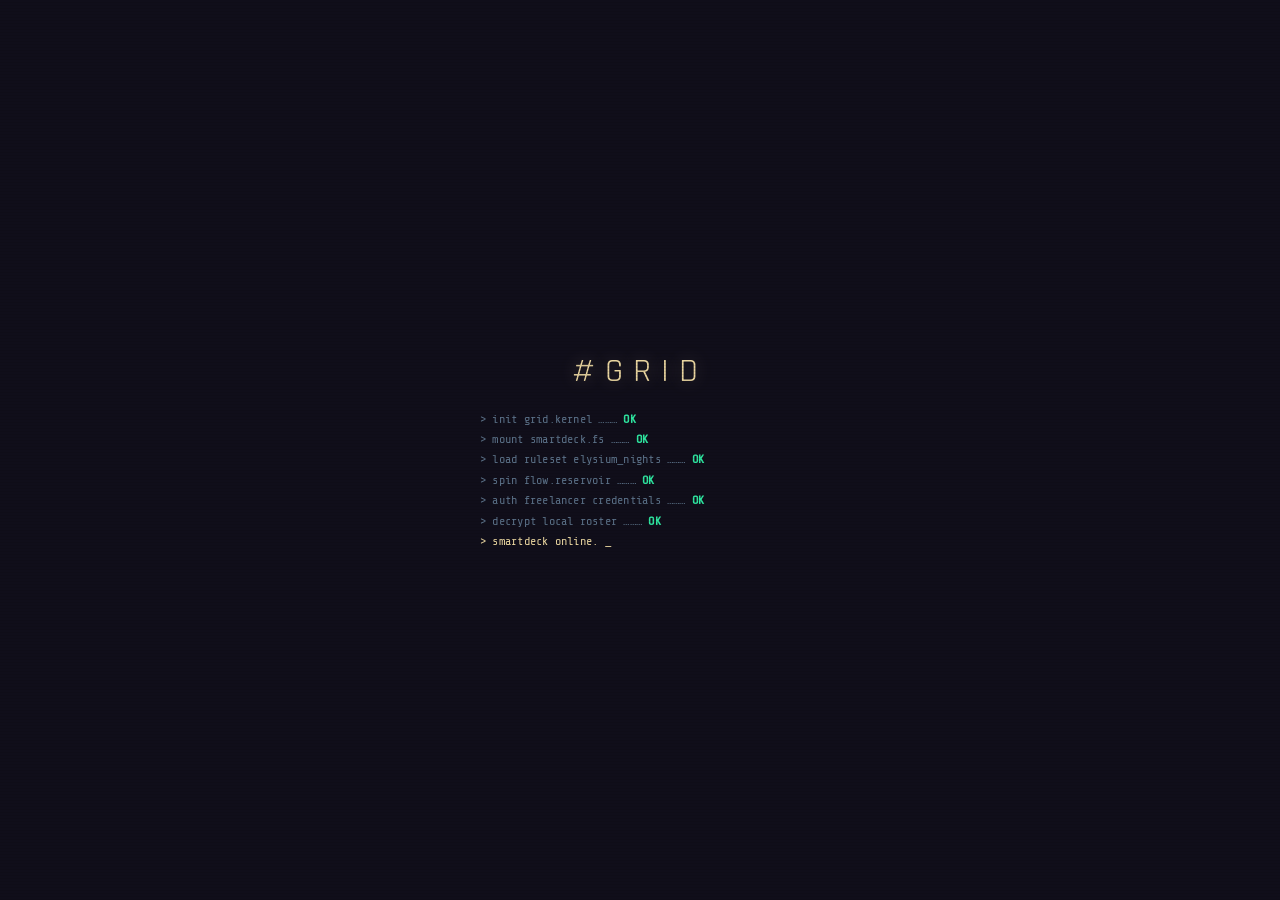
==== app/index.html @ 31cacfb6 "'98: the Freelancer's nameplate and Properties window The HUD window is headed by a nameplate on the" ====
<!DOCTYPE html>
<html lang="en">
<head>
<meta charset="UTF-8">
<meta name="viewport" content="width=device-width, initial-scale=1.0">
<title>#GRID // Elysium Nights Smartdeck OS</title>
<!-- Installable: with these, a phone offers "Add to Home screen", and launched from that icon
     the app runs without the browser's address bar. Harmless from file:// and in a plain tab. -->
<link rel="manifest" href="manifest.webmanifest?v=20261123.6">
<meta name="theme-color" content="#100e1a">
<link rel="apple-touch-icon" href="img/icon-192.png?v=20261123.6">
<link rel="icon" type="image/svg+xml" href="img/GRID%20Icon.svg?v=20261123.6">
<link rel="preconnect" href="https://fonts.googleapis.com">
<link href="https://fonts.googleapis.com/css2?family=Rajdhani:wght@300;400;500;600;700&family=Share+Tech+Mono&family=Barlow+Condensed:wght@300;400;500;600;700&family=Manrope:wght@400;500;600;700&family=JetBrains+Mono:wght@400;500&display=swap" rel="stylesheet">
<link rel="stylesheet" href="css/theme.css?v=20261123.6">
<!-- Classic's status rail, its Record drawer and its search: every rule is under html.st-rail -->
<link rel="stylesheet" href="css/rail.css?v=20261123.6">
<!-- #GRIDOS '98's desktop: every rule is under html.skin-98 -->
<link rel="stylesheet" href="css/w98.css?v=20261123.6">
<!-- '98's Magpie sites (Magpie, NameDrop, Burn Rate, the storefronts, the Codex): every rule is under html.skin-98 -->
<link rel="stylesheet" href="css/w98_sites.css?v=20261123.6">
<link rel="stylesheet" href="css/print.css?v=20261123.6">
</head>
<body>

<!-- boot sequence -->
<div id="boot">
  <div class="blogo">#GRID</div>
  <div class="blines" id="boot-lines"></div>
</div>

<div class="os" id="os" style="display:none">
  <!-- top bar -->
  <header class="os-topbar">
    <div class="os-logo"><span class="os-badge"><svg viewBox="0 0 512 512" fill="currentColor" aria-hidden="true"><path fill-rule="evenodd" d="M 117.5 117.5 H 360.5 L 394.5 151.5 V 394.5 H 150.5 L 117.5 361.5 Z M 128.5 128.5 V 355.5 L 156.5 383.5 H 383.5 V 156.5 L 355.5 128.5 Z"/><polygon points="220.5,178.5 243.5,178.5 219,333.5 195.5,333.5"/><polygon points="292.5,178.5 315.5,178.5 291,333.5 267.5,333.5"/><rect x="178.5" y="216.5" width="155" height="24"/><rect x="178.5" y="271.5" width="155" height="24"/></svg></span>#GRID<b>OS</b> <span class="v">v1.0</span></div>
    <div class="os-status">
      <!-- the cloud link (js/cloud.js paints it): LOCAL, LINK STABLE, LINK SYNC… or LINK DOWN -->
      <span id="link-state"><span class="led led-off"></span>LOCAL</span>
      <span id="save-state">SYNC OK</span>
    </div>
    <div class="os-spacer"></div>
    <div class="os-status" id="active-name">NO FREELANCER LOADED</div>
  </header>

  <!-- tab rail -->
  <nav class="os-tabs" id="os-tabs"></nav>

  <!-- main mount -->
  <main class="os-main" id="view"></main>

  <!-- The hit counter every 90s page carried, shown only by the '98 skin. The number is REAL:
       times this app has been opened on this device, counted in app.js. A made-up "009341" would
       have been the easier joke and a worse one, since everything else on this sheet is true. -->
  <div class="win-counter" id="win-counter" aria-hidden="true">
    <span class="wc-digits" id="wc-digits"></span>
    <span class="wc-label">visitors since 1998</span>
  </div>
</div>

<div class="toast" id="toast"></div>

<!-- ===== campaigns: first on the page, because it stashes a ?join= invite before anything else runs ===== -->
<script src="js/campaigns.js?v=20261123.6"></script>

<!-- ===== data layer ===== -->
<script src="data/rules.js?v=20261123.6"></script>
<!-- the launch holds (lineup, Availability, Toolkit gear): read by the pickers, lists and Codex only, never by the data files -->
<script src="data/launch.js?v=20261123.6"></script>
<script src="data/species.js?v=20261123.6"></script>
<script src="data/backgrounds.js?v=20261123.6"></script>
<script src="data/class_codebreaker_fury.js?v=20261123.6"></script>
<script src="data/class_hustler_operator.js?v=20261123.6"></script>
<script src="data/class_scoundrel_shaper.js?v=20261123.6"></script>
<script src="data/class_stitcher_resources.js?v=20261123.6"></script>
<script src="data/class_identity.js?v=20261123.6"></script>
<script src="data/class_picker.js?v=20261123.6"></script>
<script src="data/talents.js?v=20261123.6"></script>
<script src="data/ability_tags.js?v=20261123.6"></script>
<script src="data/combat.js?v=20261123.6"></script>
<!-- the author's damage type icons, verbatim SVG keyed by EN.combat.damageTypes; read by EN.ui.damageIcon -->
<script src="data/damage_icons.js?v=20261123.6"></script>
<script src="data/resolution.js?v=20261123.6"></script>
<script src="data/basics.js?v=20261123.6"></script>
<script src="data/flow.js?v=20261123.6"></script>
<script src="data/conditions.js?v=20261123.6"></script>
<script src="data/hazards.js?v=20261123.6"></script>
<!-- status_changes.js builds its menus by walking hazards.js and the Stitcher's
     Aftermarket Hot-Wires, so it must load after both. -->
<script src="data/status_changes.js?v=20261123.6"></script>
<script src="data/gear_traits.js?v=20261123.6"></script>
<script src="data/gear_melee.js?v=20261123.6"></script>
<script src="data/gear_ranged.js?v=20261123.6"></script>
<script src="data/gear_signature.js?v=20261123.6"></script>
<script src="data/weapon_parts.js?v=20261123.6"></script>
<script src="data/gear_armor.js?v=20261123.6"></script>
<script src="data/armor_mods.js?v=20261123.6"></script>
<script src="data/gear_tools.js?v=20261123.6"></script>
<script src="data/kits.js?v=20261123.6"></script>
<script src="data/crafting.js?v=20261123.6"></script>
<script src="data/cyberware.js?v=20261123.6"></script>
<script src="data/grid.js?v=20261123.6"></script>
<script src="data/vehicles.js?v=20261123.6"></script>
<script src="data/economy.js?v=20261123.6"></script>
<script src="data/recovery.js?v=20261123.6"></script>
<script src="data/social.js?v=20261123.6"></script>
<script src="data/chases.js?v=20261123.6"></script>
<script src="data/movement.js?v=20261123.6"></script>
<script src="data/briefs.js?v=20261123.6"></script>
<script src="data/examples.js?v=20261123.6"></script>
<!-- guided character-creation tour content; delete this line and js/tour.js's to remove the tour -->
<script src="data/tour_creation.js?v=20261123.6"></script>
<script src="data/versatile.js?v=20261123.6"></script>
<script src="data/wallpapers.js?v=20261123.6"></script>
  <!-- GM Toolkit. threats.js is book values only; the resolver is js/gmengine.js -->
  <script src="data/threats.js?v=20261123.6"></script>
  <script src="data/bestiary.js?v=20261123.6"></script>
  <!-- the Admin modules' book data, each under EN.gmBook -->
  <script src="data/gm_encounters.js?v=20261123.6"></script>
  <script src="data/gm_hazards.js?v=20261123.6"></script>
  <script src="data/gm_jobs.js?v=20261123.6"></script>
  <script src="data/gm_payroll.js?v=20261123.6"></script>
  <script src="data/gm_heat.js?v=20261123.6"></script>
  <script src="data/gm_people.js?v=20261123.6"></script>
  <script src="data/gm_scenes.js?v=20261123.6"></script>
  <script src="data/gm_card.js?v=20261123.6"></script>

<!-- ===== content packs: merges the cached pack (EN1101) after every data file, before the engine and the store ===== -->
<script src="js/packs.js?v=20261123.6"></script>

<!-- ===== vendor (no build step; local UMD bundles only) ===== -->
<script src="vendor/pdf-lib.min.js?v=20261123.6"></script>
<script src="vendor/supabase.min.js?v=20261123.6"></script>

<!-- ===== engine + state ===== -->
<script src="js/engine.js?v=20261123.6"></script>
  <script src="js/gmengine.js?v=20261123.6"></script>
<script src="js/store.js?v=20261123.6"></script>
  <script src="js/gmstore.js?v=20261123.6"></script>
<script src="js/cloud.js?v=20261123.6"></script>
<script src="js/ui.js?v=20261123.6"></script>
<script src="js/swipe.js?v=20261123.6"></script>

<!-- ===== views ===== -->
<script src="js/companion.js?v=20261123.6"></script>
<script src="js/builder.js?v=20261123.6"></script>
<script src="js/combat.js?v=20261123.6"></script>
<script src="js/chat.js?v=20261123.6"></script>
<script src="js/mailview.js?v=20261123.6"></script>
<script src="js/face.js?v=20261123.6"></script>
<script src="js/grid.js?v=20261123.6"></script>
<script src="js/flow.js?v=20261123.6"></script>
<script src="js/flowviz.js?v=20261123.6"></script>
<script src="js/inventory.js?v=20261123.6"></script>
<script src="js/consume.js?v=20261123.6"></script>
<script src="js/garage.js?v=20261123.6"></script>
<script src="js/aoegrid.js?v=20261123.6"></script>
<script src="js/wallgrid.js?v=20261123.6"></script>
<script src="js/codex.js?v=20261123.6"></script>
<!-- the Codex chapters; each registers with js/codex.js above -->
<script src="js/codex_build.js?v=20261123.6"></script>
<script src="js/codex_flow.js?v=20261123.6"></script>
<script src="js/codex_grid.js?v=20261123.6"></script>
<script src="js/codex_gear.js?v=20261123.6"></script>
<script src="js/codex_gm_threats.js?v=20261123.6"></script>
<script src="js/codex_gm_build.js?v=20261123.6"></script>
<script src="js/codex_recovery.js?v=20261123.6"></script>
<script src="js/codex_social.js?v=20261123.6"></script>
<script src="js/codex_chases.js?v=20261123.6"></script>
<script src="js/codex_movement.js?v=20261123.6"></script>
<script src="js/codex_gm_play.js?v=20261123.6"></script>
  <script src="js/gm.js?v=20261123.6"></script>
  <!-- the Admin module tabs; each needs gm.js above for its Table hooks -->
  <script src="js/gm_encounters.js?v=20261123.6"></script>
  <script src="js/gm_hazards.js?v=20261123.6"></script>
  <script src="js/gm_jobs.js?v=20261123.6"></script>
  <script src="js/gm_payroll.js?v=20261123.6"></script>
  <script src="js/gm_heat.js?v=20261123.6"></script>
  <script src="js/gm_people.js?v=20261123.6"></script>
  <script src="js/gm_scenes.js?v=20261123.6"></script>
  <script src="js/gm_campaign.js?v=20261123.6"></script>
  <script src="js/gm_sysop.js?v=20261123.6"></script>
  <script src="js/gm_post.js?v=20261123.6"></script>
  <script src="js/gm_landing.js?v=20261123.6"></script>
<script src="js/printsheet.js?v=20261123.6"></script>
<script src="js/pdfexport.js?v=20261123.6"></script>

<!-- ===== settings tray (gear at the right of the tab rail; appearance + themes) ===== -->
<!-- Classic's status rail (where it is mounted, the bar, the Record drawer, the search); they draw only while the rail is wanted -->
<script src="js/rail_shell.js?v=20261123.6"></script>
<script src="js/rail_hud.js?v=20261123.6"></script>
<script src="js/badge.js?v=20261123.6"></script>
<script src="js/rail_record.js?v=20261123.6"></script>
<script src="js/rail_find.js?v=20261123.6"></script>
<script src="js/settings.js?v=20261123.6"></script>
<!-- #GRIDOS '98's desktop (windows, taskbar, Start menu); it draws only while that skin is on -->
<script src="js/w98.js?v=20261123.6"></script>
<!-- its playful extras: a screen saver, tips, the fumble error and the game Breach; they hang on the desktop above -->
<script src="js/w98_extras.js?v=20261123.6"></script>
<!-- its Control Panel: icons that open property sheets hosting the same sections Settings builds -->
<script src="js/w98_cpanel.js?v=20261123.6"></script>
<!-- its Magpie browser (NameDrop, Burn Rate, the storefronts and the Codex as sites) and the Stash's worksheet tabs -->
<script src="js/w98_web.js?v=20261123.6"></script>
<!-- the sites' looks: their mastheads, sidebars, footers, banners and the Register's receipt -->
<script src="js/w98_sites.js?v=20261123.6"></script>
<!-- the Freelancer's Properties: the HUD's nameplate, the #PRINT card and the record's pages in a property sheet -->
<script src="js/w98_props.js?v=20261123.6"></script>
<!-- ===== guided character-creation tour (switch it off in Settings; delete this line and data/tour_creation.js's to remove) ===== -->
<script src="js/tour.js?v=20261123.6"></script>

<!-- ===== login card (Jack in with Discord, or Run offline). Keep it: js/tour.js draws Gizmo from it ===== -->
<script src="js/gate.js?v=20261123.6"></script>
<!-- Gizmo on the '98 desktop, drawn from the gate's drawing of him, so it comes after the gate -->
<script src="js/w98_gizmo.js?v=20261123.6"></script>
<script src="js/w98_gizmo_act.js?v=20261123.6"></script>
<script src="js/w98_gizmo_events.js?v=20261123.6"></script>
<script src="js/w98_gizmo_gremlin.js?v=20261123.6"></script>

<!-- ===== bootstrap ===== -->
<script src="js/app.js?v=20261123.6"></script>
</body>
</html>
---- app/css/theme.css ----
/* ===========================================================================
   ELYSIUM NIGHTS // #GRID SMARTDECK OS  - theme
   =========================================================================== */
:root{
  --bg:        #07090d;
  --bg1:       #0a0e14;
  --bg2:       #0f141d;
  --bg3:       #151c28;
  --bg4:       #1c2636;
  --panel:     rgba(15,20,29,0.72);
  --panel-solid:#0f141d;
  --border:    #233044;
  --border2:   #34465f;
  --grid-line: rgba(0,212,255,0.045);

  --accent:    #00e5ff;   /* GRID cyan       */
  --accent-dim:#0a8aa0;
  /* the lighter end of a '98 title bar, and the ink that survives on top of the accent. Every
     palette derives its own pair in settings.js applyVars; these static values are what that
     function returns for the #GRID accent above, and are what the #GRID palette itself uses,
     since #GRID paints by CLEARING the managed vars rather than setting them, so it never gets
     a derived one. (The old value here was derived from --accent-dim, back when the title bar
     was; #4dedff is lighten(#00e5ff, .30), which is what the accent gives.) */
  --accent-hi:#4dedff;
  --accent-ink:#000000;
  --accent-ink-2:rgba(0,0,0,.68);
  --flow:      #b98bff;   /* the Flow purple */
  --ember:     #ff6b35;   /* corp ember      */
  --gold:      #ffcf5c;
  --success:   #2ee6a0;
  --warn:      #ffb340;
  --danger:    #ff4d5e;
  --wound:     #d62232;   /* blood red, Wounds track (critical flares to --danger) */
  --shield:    #c084fc;   /* energy-shield violet, Vigor overlay (ultracode purple family) */
  --bw:        #00aeef;   /* Bandwidth electric blue (shared by Freelancer + #GRID) */
  --fp:        #7b2cff;   /* Flow Point arc-violet (shared by Freelancer + Flow tab) */

  --text:  #e9f1fb;
  --text2: #93a8c0;
  --text3: #5b7188;
  --text4: #3a4a5e;

  --mono: 'Share Tech Mono', ui-monospace, monospace;
  --disp: 'Rajdhani', 'Barlow Condensed', sans-serif;
  --body: 'Barlow Condensed', 'Rajdhani', sans-serif;

  --glow-cyan: 0 0 18px rgba(0,229,255,0.30);
  --glow-flow: 0 0 18px rgba(185,139,255,0.30);
  --r: 4px;
  --sticky-top: 92px;   /* what a sticky sub-header clears: the top bar plus the tab rail. A skin that moves the rail sets its own. */
}

*{ box-sizing:border-box; margin:0; padding:0; }
html,body{ height:100%; }
body{
  font-family:var(--body);
  background:
    radial-gradient(1200px 700px at 78% -8%, rgba(0,229,255,0.07), transparent 60%),
    radial-gradient(1000px 800px at 10% 110%, rgba(185,139,255,0.07), transparent 55%),
    linear-gradient(var(--grid-line) 1px, transparent 1px) 0 0 / 100% 34px,
    linear-gradient(90deg, var(--grid-line) 1px, transparent 1px) 0 0 / 34px 100%,
    var(--bg);
  color:var(--text);
  font-size:15.5px;
  letter-spacing:.015em;
  min-height:100vh;
  overflow-x:hidden;
}
/* faint global scanline veil */
body::after{
  content:""; position:fixed; inset:0; pointer-events:none; z-index:9999;
  background:repeating-linear-gradient(to bottom, rgba(0,0,0,0) 0 2px, rgba(0,0,0,0.16) 2px 3px);
  mix-blend-mode:multiply; opacity:.5;
}
::selection{ background:rgba(0,229,255,.28); color:#fff; }

/* scrollbars */
*::-webkit-scrollbar{ width:10px; height:10px; }
*::-webkit-scrollbar-track{ background:var(--bg1); }
*::-webkit-scrollbar-thumb{ background:var(--bg4); border:2px solid var(--bg1); border-radius:6px; }
*::-webkit-scrollbar-thumb:hover{ background:var(--accent-dim); }

h1,h2,h3,h4{ font-family:var(--disp); font-weight:700; letter-spacing:.04em; line-height:1.08; }
a{ color:var(--accent); text-decoration:none; }
.mono{ font-family:var(--mono); }
.dim{ color:var(--text2); } .dim3{ color:var(--text3); }
.up{ text-transform:uppercase; letter-spacing:.14em; }
.cyan{ color:var(--accent); } .flowc{ color:var(--flow); } .ember{ color:var(--ember); }
.ok{ color:var(--success);} .bad{ color:var(--danger);} .warnc{ color:var(--warn);}

/* ===== OS chrome ========================================================= */
.os{ display:flex; flex-direction:column; min-height:100vh; }
.os-topbar{
  height:50px; display:flex; align-items:center; gap:16px; padding:0 16px;
  background:linear-gradient(180deg, rgba(15,20,29,.96), rgba(10,14,20,.9));
  border-bottom:1px solid var(--border);
  position:sticky; top:0; z-index:100; backdrop-filter:blur(6px);
}
.os-logo{ font-family:var(--disp); font-weight:700; font-size:18px; letter-spacing:.22em;
  color:var(--accent); text-shadow:var(--glow-cyan); white-space:nowrap; }
.os-logo b{ color:var(--text); } .os-logo .v{ color:var(--text3); font-weight:400; font-size:12px; letter-spacing:.1em; }
.os-badge{ display:none; }
/* the record slot carries a label, the class and #PRINT's own roster switcher for the phone
   skin's strip; every other skin has room for the name alone up there, so the rest stays out of
   the way */
#active-name .an-role, #active-name .an-meta, #active-name .an-pick{ display:none; }
/* the opt-in Edit freely switch (builder.js): shown on every skin so a GM sees it */
/* The Admin desktop's campaign picker, in the top bar beside the round (js/app.js paintActiveName) */
#active-name .an-desk{ display:inline-block; margin-left:10px; flex:none; }
#active-name .an-desk select{ font-family:var(--mono); font-size:11px; letter-spacing:.1em; text-transform:uppercase; background:var(--bg2);
  color:var(--text2); border:1px solid var(--border2); padding:2px 6px; max-width:190px; cursor:pointer; }
#active-name .an-desk select:focus-visible{ outline:1px solid var(--accent); outline-offset:1px; }
#active-name .an-flag{ display:inline-block; margin-left:8px; padding:0 6px; border:1px solid var(--warn); border-radius:3px; color:var(--warn); font-size:10px; letter-spacing:.1em; white-space:nowrap; flex:none; }
.chip.edit-freely{ color:var(--warn); border-color:var(--warn); font-size:10px; vertical-align:middle; }
.os-status{ font-family:var(--mono); font-size:11px; color:var(--text3); letter-spacing:.12em; display:flex; gap:14px; align-items:center; }
.os-status .led{ width:7px; height:7px; border-radius:50%; background:var(--success); box-shadow:0 0 8px var(--success); display:inline-block; margin-right:5px; animation:pulse 2.4s infinite; }
@keyframes pulse{ 0%,100%{opacity:1;} 50%{opacity:.35;} }
.os-spacer{ flex:1; }
/* No top-bar clock on any skin (the author, 31 Oct 2026): #GRIDOS '98 keeps its taskbar clock (.os-tray-clock). */

/* tab rail */
.os-tabs{ display:flex; align-items:stretch; padding:0 12px; background:var(--bg1); border-bottom:1px solid var(--border);
  position:sticky; top:50px; z-index:99; }
/* tabs scroll inside this; the settings gear sits outside it, pinned to the right */
.os-tabs-scroll{ display:flex; gap:2px; overflow-x:auto; flex:1 1 auto; min-width:0; }
.os-tab{ font-family:var(--disp); font-weight:600; font-size:13px; letter-spacing:.14em; text-transform:uppercase;
  color:var(--text3); padding:11px 16px 9px; border-bottom:2px solid transparent; cursor:pointer; white-space:nowrap;
  transition:color .15s, border-color .15s, background .15s; display:flex; align-items:center; gap:7px; }
.os-tab:hover{ color:var(--text2); background:rgba(255,255,255,.02); }
.os-tab.active{ color:var(--accent); border-bottom-color:var(--accent); text-shadow:var(--glow-cyan); }
.os-tab.locked{ color:var(--text4); cursor:not-allowed; }
.os-tab .tk{ font-family:var(--mono); font-size:10px; color:var(--text4); }
/* The Admin rail's tabs carry a group (data-group: CONTROL, LIVE, PREP...) but the rail draws no label or divider for it
   (the author, 14 Nov 2026: the order alone is the grouping). A rail whose tabs are grouped (the Admin desktop's, ten tabs
   since #POST) tightens its tabs' sides the way the old eleven-tab rule did, by what it holds rather than a count of tabs:
   12px below 1430px, 8px below 1345px, so all of it fits beside the gear down to a 1264 window. Classic only. */
@media (max-width:1430px){
  html:not(.skin-98):not(.skin-droid) .os-tabs-scroll:has(.os-tab[data-group]) > .os-tab{ padding-left:12px; padding-right:12px; }
}
@media (max-width:1345px){
  html:not(.skin-98):not(.skin-droid) .os-tabs-scroll:has(.os-tab[data-group]) > .os-tab{ padding-left:8px; padding-right:8px; }
}
/* A rail of eleven tabs or more (the Admin desktop's, twelve since the Campaign tab) tightens its
   sides in two steps, so all of them fit beside the gear down to a 1264 window: 12px below 1430px,
   and 8px below 1330px. Classic only: '98 draws a taskbar and #GRIDroid a list. A shorter rail, the
   Freelancer's, keeps 16px. */
@media (max-width:1430px){
  html:not(.skin-98):not(.skin-droid) .os-tabs-scroll > .os-tab:first-child:nth-last-child(n+11),
  html:not(.skin-98):not(.skin-droid) .os-tabs-scroll > .os-tab:first-child:nth-last-child(n+11) ~ .os-tab{ padding-left:12px; padding-right:12px; }
}
@media (max-width:1330px){
  html:not(.skin-98):not(.skin-droid) .os-tabs-scroll > .os-tab:first-child:nth-last-child(n+11),
  html:not(.skin-98):not(.skin-droid) .os-tabs-scroll > .os-tab:first-child:nth-last-child(n+11) ~ .os-tab{ padding-left:8px; padding-right:8px; }
}
/* Classic's top bar on a phone, 2026-10-07. The bar is one flex row that never wraps, and none of
   its items will shrink below its own longest word: the wordmark is nowrap (124px), LINK STABLE
   and SYNC OK fold onto two lines and stop at 87px, the record slot stops at its longest word and
   the clock is one 60px token. With four 16px gaps and 32px of padding that is a floor of about
   415px with NO ENCOUNTER in the slot and more with a name in it, so at 360 the clock was shoved
   55px past the bar's right edge and the page widened to carry it. The rail plays no part: its
   tabs scroll inside .os-tabs-scroll and the gear holds its place. Below 560px, the width where
   the readouts have already folded onto two lines, the bar drops the clock the way '98 and
   #GRIDroid do (a phone shows the time just above it), tightens to the rail's 12px edge, and makes
   the record slot the one item that gives: a single line cut with an ellipsis, so no name can
   push the bar wide again. The readouts are pinned at their folded width because flex shrinks
   them in proportion to their one-line width, which left them 30px of blank box while the name
   beside them was being cut; pinned, and at #GRIDroid's 10px gap for the same pair, they hand
   that room to the slot, and NO ENCOUNTER reads whole at 360. Classic only; nothing above 560px
   changes. */
@media (max-width:560px){
  html:not(.skin-98):not(.skin-droid) .os-topbar{ gap:10px; padding:0 12px; }
  html:not(.skin-98):not(.skin-droid) .os-topbar > .os-status:not(#active-name){ flex:none; width:min-content; gap:10px; }
  html:not(.skin-98):not(.skin-droid) #active-name{ min-width:0; }
  html:not(.skin-98):not(.skin-droid) #active-name .an-name{ min-width:0; overflow:hidden; text-overflow:ellipsis; white-space:nowrap; }
}
/* a tab's SVG icon sits where its text glyph would: one em square, on the text's baseline, in the tab's colour */
.os-tab span svg{ display:inline-block; width:1em; height:1em; vertical-align:-.15em; transition:transform .25s; }
.btn span svg{ display:inline-block; width:1em; height:1em; vertical-align:-.15em; }   /* an icon in a button, sized like .os-tab's */
.warn-line span svg{ display:inline-block; width:1em; height:1em; vertical-align:-.15em; }   /* the same, for an icon sitting in a line of text */
/* The digital-dice die is drawn as a wireframe, so it wears the neon green of a vector display
   rather than the button's own colour. The art paints with currentColor, so setting color on
   the span is the whole of it; this is deliberately not var(--success), which is the palette's
   mint (#2ee6a0) and reads as a status tick rather than a phosphor line. */
.dice-neon{ color:#39ff14; }
/* and 14px rather than the button's 1em, which is 11px on a .btn.sm. A wireframe is all thin
   lines, and at 11px none of them land on a whole pixel: rastered there the icon peaks at
   alpha 223 with not one fully opaque pixel, so the neon never actually reaches the screen.
   At 14px it hits 255 and the cube and its pip both read. The button is 28px tall, so the
   three extra pixels cost the row nothing. The selector needs .btn in front of it: bare
   .dice-neon svg is (0,1,1) and loses to .btn span svg at (0,1,2). */
.btn .dice-neon svg, .btn .dice-real svg{ width:14px; height:14px; }
/* .dice-real is the physical die and deliberately sets no colour: it inherits the button's
   own text colour, so it darkens with .primary exactly as the label does and never needs
   the outline below. The two selectors share one rule so the pair cannot drift apart. */
/* ...and a dark edge under it, because the neon has to survive the button it sits on. When
   DIGITAL DICE is the selected option the button fills with the theme accent, and #39ff14 on
   that measures a contrast ratio of 1.13 against the #GRID palette's cyan and 1.06 against the
   Admin theme's gold: the same luminance, so the die all but disappears at the moment it matters.
   A drop-shadow filter works on alpha, so it traces the wireframe's own strokes rather than
   boxing the icon. The radius has to be small: the die is 14px across and its strokes sit one to
   two pixels apart, so anything at 1px or wider bleeds shadow from every stroke into every gap
   and the icon rasters as a dark plate with green scratches on it (measured: 87 of the 400 pixels
   pushed below three quarters of the background's luminance, the die's interior included). Half a
   pixel, laid down twice, deepens that one tight rim instead of widening it: the green keeps all
   78 of its pixels and the dark stays a line. On the dark inactive background the ratio is already
   10 to 14 and the shadow is darker than the button, so it costs nothing there. */
.btn .dice-neon svg{ filter:drop-shadow(0 0 .5px rgba(0,0,0,.9)) drop-shadow(0 0 .5px rgba(0,0,0,.9)); }

.os-main{ flex:1; padding:22px clamp(14px,3vw,40px) 80px; max-width:1320px; margin:0 auto; width:100%; }

/* ===== panels =========================================================== */
.panel{ background:var(--panel); border:1px solid var(--border); border-radius:var(--r); position:relative; }
.panel.glow{ box-shadow:var(--glow-cyan); border-color:var(--border2); }
.panel-h{ display:flex; align-items:center; gap:10px; padding:10px 14px; border-bottom:1px solid var(--border);
  background:linear-gradient(90deg, rgba(0,229,255,.05), transparent); }
.panel-h h3{ font-size:14px; letter-spacing:.16em; text-transform:uppercase; color:var(--text); }
.panel-h .tag{ font-family:var(--mono); font-size:10px; color:var(--text3); }
.panel-h.clickable{ cursor:pointer; user-select:none; }
.panel-h.clickable:hover h3{ color:var(--accent); }
.collapse-caret{ display:inline-block; width:13px; text-align:center; color:var(--text3); font-size:11px; flex:0 0 auto; }
.panel-h.clickable:hover .collapse-caret{ color:var(--accent); }
/* dismissible "attention" dot: something new to gain / unspent points */
.attn-dot{ display:inline-block; width:9px; height:9px; border-radius:50%; background:var(--gold); box-shadow:0 0 8px var(--gold);
  cursor:pointer; flex:0 0 auto; animation:pulse 2.2s infinite; }
.attn-dot:hover{ background:var(--ember); box-shadow:0 0 11px var(--ember); transform:scale(1.15); }
.attn-spacer{ flex:1; }
.panel-b{ padding:14px; }
.corner{ position:absolute; width:10px; height:10px; border:1px solid var(--accent); opacity:.5; }
/* The Overclocked matrix's "there is more this way" pips. Built on every skin but shown only when
   the grid actually overflows, which today is the phone; builder.js decides that by measuring, so
   no skin is named here. Borrowed from the swipe indicator: --bg1 ground, accent-dim edge, the
   buttons' 6px chamfer, and visibility paired with opacity so the box is never re-laid-out. */
.oc-scroll{ position:relative; }
.oc-pip{
  position:absolute; top:50%; transform:translateY(-50%); z-index:5; pointer-events:none;
  display:flex; align-items:center; justify-content:center; width:24px; height:46px;
  background:var(--bg1); border:1px solid var(--accent-dim); color:var(--text3);
  font-family:var(--disp); font-weight:700; font-size:19px; line-height:1;
  clip-path:polygon(0 0, calc(100% - 6px) 0, 100% 6px, 100% 100%, 6px 100%, 0 calc(100% - 6px));
  box-shadow:0 0 12px rgba(0,0,0,.65);   /* it sits over lit cells, so it needs to lift off them */
  opacity:0; visibility:hidden; transition:opacity .18s;
}
.oc-pip-l{ left:1px; } .oc-pip-r{ right:1px; }
/* Its own keyframe rather than the LED's pulse or the Flow bar's edgePulse, both of which are
   shared and both of which dip further than a wayfinding hint should: this is a breath, not a
   blink, so it never drops far enough to make the reader wonder whether the pip is going away. */
@keyframes ocHintPulse{ 0%,100%{ opacity:.72; } 50%{ opacity:1; } }
.oc-pip.on{ visibility:visible; opacity:1; color:var(--accent); border-color:var(--accent); animation:ocHintPulse 3.6s ease-in-out infinite; }
@media (prefers-reduced-motion: reduce){
  /* the house rule: kill the movement, keep the affordance at full strength */
  .oc-pip.on{ animation:none; opacity:1; }
  html.skin-droid div[data-rg][style*="grid-template-columns"]::-webkit-scrollbar-thumb{ animation:none; }
}
.corner.tl{ top:-1px; left:-1px; border-right:0; border-bottom:0; }
.corner.tr{ top:-1px; right:-1px; border-left:0; border-bottom:0; }
.corner.bl{ bottom:-1px; left:-1px; border-right:0; border-top:0; }
.corner.br{ bottom:-1px; right:-1px; border-left:0; border-top:0; }

/* A section heading owns its own breathing room: 18px above, 10px below, so what it introduces
   sits closer to it than what it follows. It used to carry no top margin at all, so the gap
   above one was whatever the block before it happened to leave (4px, 18px or nothing on the
   #PRINT review page alone), and most call sites made up their own number inline. Those inline
   margins still win where they are set; this is the rhythm for every heading that never had one.
   A heading that opens its container keeps nothing above it. */
.section-title{ font-family:var(--disp); font-size:12px; letter-spacing:.2em; text-transform:uppercase;
  color:var(--text3); margin:18px 0 10px; display:flex; align-items:center; gap:10px; }
/* Three contexts, one rule each, so no call site has to carry a number of its own. Page level,
   the base above. A sub-heading inside a panel body, which introduces a table or a run of cards:
   14 above, 6 below. A row in a stack of collapsible headers (the caret kind): 12 above, 4 below,
   since a stack reads as a list and wants to sit tighter. The device headers keep their own rule
   further down and are kept out of these. A heading that opens its container has nothing above
   it in any of the three. Before this, 33 call sites set their own inline margin in seven sizes. */
.panel-b .section-title:not(.device-head){ margin:14px 0 6px; }
.panel-b .section-title.clickable:not(.device-head){ margin:12px 0 4px; }
.section-title:first-child, .panel-b .section-title:not(.device-head):first-child, .panel-b .section-title.clickable:not(.device-head):first-child{ margin-top:0; }
.section-title::before{ content:"//"; color:var(--accent); }
.section-title .line{ flex:1; height:1px; background:linear-gradient(90deg,var(--border),transparent); }
.section-title.clickable{ cursor:pointer; user-select:none; }
.section-title.clickable:hover{ color:var(--text2); }
.section-title.clickable:hover .collapse-caret{ color:var(--accent); }

/* DEVICE HEADERS (Smartdeck, Trauma Rig) earn more affordance than a plain collapsible
   section title. They are the two headers a player opens and shuts constantly during play,
   and the default treatment is a dim caret that only lights on hover, which says nothing at
   all on a touch screen where there is no hover. So the row reads as a control at rest: a
   border, a lit caret, and a state word that names what a tap will do. */
.section-title.device-head{ padding:5px 8px; margin:0 -8px 10px; border-radius:var(--r);
  border:1px solid var(--border2); background:rgba(255,255,255,.02);
  transition:border-color .15s, background .15s, color .15s; }
.section-title.device-head:hover{ border-color:var(--accent); background:rgba(0,229,255,.06); color:var(--text); }
.section-title.device-head .collapse-caret{ color:var(--accent); font-size:13px; }
/* lit at rest, not only on hover: this is the word that says what a tap does, and the dimmest
   ink in the palette made it read as disabled on the one surface with no hover to discover it */
.section-title.device-head .dev-toggle{ font-family:var(--mono); font-size:8.5px; letter-spacing:.14em;
  color:var(--accent); border:1px solid var(--accent-dim); border-radius:var(--r); padding:1px 5px; flex:0 0 auto; }
.section-title.device-head:hover .dev-toggle{ color:var(--accent); border-color:var(--accent); }

/* A device and the resource it produces are ONE object, so they get one container. Before
   this the Smartdeck card and the Bandwidth pool were separate stacks with their own spacing,
   which read as two unrelated things sitting near each other. Inside the card the header drops
   its own border so there is no box inside a box, and the vertical rhythm tightens: this is the
   at-a-glance surface, and the #GRID tab is where the full reference lives. */
.device-card{ border:1px solid var(--border2); border-radius:var(--r); background:rgba(255,255,255,.015);
  padding:7px 10px 9px; margin:10px 0 4px; }
.device-card .section-title.device-head{ border-color:transparent; background:none;
  margin:0 0 5px; padding:0; }
.device-card .section-title.device-head:hover{ background:none; border-color:transparent; }
.device-card .dev-line{ display:flex; align-items:baseline; gap:8px; flex-wrap:wrap; margin-bottom:4px; }
.device-card .dev-name{ font-family:var(--disp); font-size:14px; color:var(--text); letter-spacing:.02em; }
.device-card .dev-meter{ margin-top:6px; }
.device-card .dev-meter:first-of-type{ margin-top:2px; }

/* BRICKED: the same dead look the #GRID tab wears at data-dmg 4, scoped to the pieces that
   actually stopped working. A bricked deck or Rig takes its class resource and every ability
   that spends it down with it, so those grey out together rather than the card greying out
   alone while seven live-looking abilities sit under it. */
.rig-dead{ filter:grayscale(1) brightness(.72) contrast(1.04); }
.rig-dead .btn, .rig-dead .chip{ animation:none; text-shadow:none; box-shadow:none; }

/* MISSING GEAR: deliberately loud, and deliberately NOT a tidy collapse. The abilities that
   needed the hardware are gone from the list, and this stands in their place at roughly the
   size of the hole they left, so the sheet reads as missing something rather than as simply
   not having it. */
.gear-gone{ border:1px dashed var(--danger); border-radius:var(--r); background:rgba(255,77,94,.05);
  padding:14px 16px; margin:10px 0 6px; }
.gear-gone .gg-title{ font-family:var(--disp); font-size:13px; letter-spacing:.16em; color:var(--danger);
  text-transform:uppercase; margin-bottom:7px; }
.gear-gone .gg-say{ font-size:12.5px; line-height:1.55; color:var(--text2); margin:0 0 9px; max-width:52ch; }
.gear-gone .gg-count{ font-family:var(--mono); font-size:10.5px; letter-spacing:.06em; color:var(--text3);
  margin:0 0 11px; }

/* ===== MANAGE #PRINT RECORDS ==========================================
   A roster manager, opened from the bottom of the On File dropdown. Built as its own
   overlay rather than a page because it acts ACROSS characters (batch export, batch
   delete) while every other surface in the app edits exactly one. */
#mgr{ position:fixed; inset:0; z-index:90000; display:flex; align-items:center; justify-content:center;
  background:rgba(3,5,9,.78); backdrop-filter:blur(2px); animation:gate-in .18s ease both; padding:20px; }
.mgr-card{ width:min(96vw,760px); max-height:86vh; display:flex; flex-direction:column;
  background:linear-gradient(180deg,var(--bg2),var(--bg1)); border:1px solid var(--accent-dim);
  border-radius:6px; box-shadow:0 0 0 1px rgba(0,229,255,.08), 0 18px 60px rgba(0,0,0,.6); }
.mgr-head{ display:flex; align-items:center; gap:10px; padding:13px 16px 11px; border-bottom:1px solid var(--border2); }
.mgr-head h3{ margin:0; font-family:var(--disp); font-size:15px; letter-spacing:.16em; color:var(--text); text-transform:uppercase; }
.mgr-head .mgr-count{ font-family:var(--mono); font-size:10px; letter-spacing:.1em; color:var(--text3); }
.mgr-tools{ display:flex; flex-wrap:wrap; gap:7px; align-items:center; padding:10px 16px; border-bottom:1px solid var(--border2); }
.mgr-list{ overflow:auto; padding:6px 16px 14px; }
.mgr-sect{ font-family:var(--disp); font-size:9.5px; letter-spacing:.18em; color:var(--text3);
  text-transform:uppercase; margin:12px 0 5px; display:flex; align-items:center; gap:8px; }
.mgr-sect .line{ flex:1; height:1px; background:linear-gradient(90deg,var(--border),transparent); }
.mgr-row{ display:flex; align-items:center; gap:9px; padding:6px 8px; border:1px solid transparent;
  border-radius:var(--r); }
.mgr-row:hover{ border-color:var(--border2); background:rgba(255,255,255,.02); }
.mgr-row.live{ border-color:var(--accent-dim); background:rgba(0,229,255,.05); }
.mgr-row .mgr-name{ flex:1 1 auto; min-width:120px; font-size:13px; padding:4px 7px; }
.mgr-row .mgr-meta{ font-family:var(--mono); font-size:10px; color:var(--text3); letter-spacing:.06em;
  flex:0 0 auto; min-width:104px; text-align:right; }
.mgr-row .mgr-fixed{ flex:1 1 auto; min-width:120px; font-size:13px; color:var(--text2); }

/* ===== buttons ========================================================== */
.btn{ font-family:var(--disp); font-weight:600; font-size:13px; letter-spacing:.1em; text-transform:uppercase;
  background:transparent; color:var(--text2); border:1px solid var(--border2); border-radius:var(--r);
  padding:8px 16px; cursor:pointer; transition:all .15s; display:inline-flex; align-items:center; gap:8px; }
.btn:hover{ color:var(--text); border-color:var(--accent); box-shadow:var(--glow-cyan); }
.btn.primary{ background:linear-gradient(180deg, rgba(0,229,255,.16), rgba(0,229,255,.05)); color:var(--accent); border-color:var(--accent); }
.btn.primary:hover{ background:linear-gradient(180deg, rgba(0,229,255,.28), rgba(0,229,255,.1)); }
.btn.flow{ color:var(--flow); border-color:var(--flow); } .btn.flow:hover{ box-shadow:var(--glow-flow); }
.btn.ghost{ border-color:transparent; } .btn.ghost:hover{ border-color:var(--border2); box-shadow:none; }
.btn.danger:hover{ color:var(--danger); border-color:var(--danger); box-shadow:0 0 18px rgba(255,77,94,.25); }
.btn.sm{ padding:5px 10px; font-size:11px; }
.btn:disabled{ opacity:.35; cursor:not-allowed; box-shadow:none; border-color:var(--border); color:var(--text3); }
/* A choice in force that can't be pressed again (the Advancement Type's two buttons). It has to read as the chosen one, so it
   keeps its fill at full strength. Each skin restates the fill below, because each skin's :disabled paint would grey it out. */
.btn.lit:disabled{ opacity:1; cursor:default; color:var(--accent); border-color:var(--accent); }

/* ===== forms ============================================================ */
label.fl{ display:block; font-family:var(--disp); font-size:11px; letter-spacing:.16em; text-transform:uppercase;
  color:var(--text3); margin-bottom:5px; }
input[type=text], input[type=number], textarea, select{
  width:100%; background:var(--bg1); border:1px solid var(--border); border-radius:var(--r);
  color:var(--text); font-family:var(--body); font-size:15px; padding:9px 11px; transition:border-color .15s, box-shadow .15s; }
input:focus, textarea:focus, select:focus{ outline:none; border-color:var(--accent); box-shadow:var(--glow-cyan); }
/* strip native number-input spinner arrows (custom −/+ steppers handle it) */
input[type=number]{ -moz-appearance:textfield; appearance:textfield; }
input[type=number]::-webkit-inner-spin-button,
input[type=number]::-webkit-outer-spin-button{ -webkit-appearance:none; appearance:none; margin:0; }
textarea{ resize:vertical; min-height:64px; line-height:1.4; }
select{ appearance:none; background-image:linear-gradient(45deg,transparent 50%,var(--text3) 50%),linear-gradient(135deg,var(--text3) 50%,transparent 50%);
  background-position:calc(100% - 16px) center, calc(100% - 11px) center; background-size:5px 5px,5px 5px; background-repeat:no-repeat; padding-right:32px; }
.field{ margin-bottom:14px; }
.grid2{ display:grid; grid-template-columns:1fr 1fr; gap:14px; }
.grid3{ display:grid; grid-template-columns:repeat(3,1fr); gap:14px; }
@media(max-width:720px){ .grid2,.grid3{ grid-template-columns:1fr; } }

/* ===== chips / pills ==================================================== */
.chip{ display:inline-flex; align-items:center; gap:6px; font-family:var(--mono); font-size:11px; letter-spacing:.06em;
  padding:3px 9px; border:1px solid var(--border2); border-radius:999px; color:var(--text2); background:var(--bg1);
  /* a fixed line height (A2, 29 Oct): with "normal", the ✓ of a picked chip falls back to a taller
     font and grows the chip 2px, nudging every row below it under the next click */
  line-height:1.15; }
.chip.on{ color:var(--accent); border-color:var(--accent); box-shadow:var(--glow-cyan); }
.chip.flow{ color:var(--flow); border-color:var(--flow); }
.badge{ font-family:var(--mono); font-size:10px; letter-spacing:.1em; padding:2px 7px; border-radius:3px;
  background:var(--bg3); color:var(--text2); border:1px solid var(--border); }

/* ===== selectable cards (species/class/etc) ============================= */
.card-grid{ display:grid; grid-template-columns:repeat(auto-fill,minmax(220px,1fr)); gap:12px; }
.opt-card{ background:var(--bg2); border:1px solid var(--border); border-radius:var(--r); padding:14px; cursor:pointer;
  transition:all .15s; position:relative; overflow:hidden; }
.opt-card::before{ content:""; position:absolute; left:0; top:0; bottom:0; width:3px; background:transparent; transition:background .15s; }
.opt-card:hover{ border-color:var(--border2); transform:translateY(-1px); }
.opt-card.sel{ border-color:var(--accent); box-shadow:var(--glow-cyan); background:linear-gradient(180deg, rgba(0,229,255,.07), var(--bg2)); }
.opt-card.sel::before{ background:var(--accent); }
.opt-card h4{ font-size:16px; letter-spacing:.06em; color:var(--text); margin-bottom:4px; }
.opt-card .sub{ font-family:var(--mono); font-size:10px; color:var(--text3); letter-spacing:.08em; text-transform:uppercase; margin-bottom:8px; }
.opt-card p{ font-size:13.5px; color:var(--text2); line-height:1.42; }
.opt-card .check{ position:absolute; top:10px; right:10px; color:var(--accent); opacity:0; transition:opacity .15s; font-family:var(--mono); font-size:12px; }
.opt-card.sel .check{ opacity:1; }

/* ===== stat readouts ==================================================== */
.stat-row{ display:flex; flex-wrap:wrap; gap:10px; }
.stat{ flex:1; min-width:96px; background:var(--bg2); border:1px solid var(--border); border-radius:var(--r); padding:10px 12px; text-align:center; position:relative; }
.stat .k{ font-family:var(--disp); font-size:10px; letter-spacing:.16em; text-transform:uppercase; color:var(--text3); }
.stat .v{ font-family:var(--mono); font-size:26px; color:var(--accent); text-shadow:var(--glow-cyan); line-height:1.2; }
.stat .v.flow{ color:var(--flow); text-shadow:var(--glow-flow); }
.stat .s{ font-family:var(--mono); font-size:10px; color:var(--text3); }
/* #GRID packs 4-5 stats to a row, so the boxes are narrow and the mono sub-labels
   are long +-joined formulas ("Tech+Systems+dev"). Tighten the side padding, drop
   the sub-label a point so it fits on one line, and let anything even longer wrap
   inside the box instead of spilling past its edges. */
.gridtab .stat{ padding-left:5px; padding-right:5px; }
.gridtab .stat .s{ font-size:8.5px; line-height:1.3; overflow-wrap:anywhere; }

/* attribute dial, minmax(0,1fr) lets tracks shrink so cells never overflow */
.attr-grid{ display:grid; grid-template-columns:repeat(6,minmax(0,1fr)); gap:10px; }
@media(max-width:880px){ .attr-grid{ grid-template-columns:repeat(3,minmax(0,1fr));} }
@media(max-width:480px){ .attr-grid{ grid-template-columns:repeat(2,minmax(0,1fr));} }
.attr-cell{ background:var(--bg2); border:1px solid var(--border); border-radius:var(--r); padding:12px 8px; text-align:center; position:relative; overflow:hidden; }
.attr-cell .abbr{ font-family:var(--disp); font-size:11px; letter-spacing:.18em; color:var(--text3); }
.attr-cell .mod{ font-family:var(--mono); font-size:30px; color:var(--accent); text-shadow:var(--glow-cyan); line-height:1.1; }
.attr-cell .score-row{ display:flex; align-items:center; justify-content:center; gap:6px; margin-top:4px; }
.attr-cell .score-row input{ width:46px; text-align:center; padding:4px; font-family:var(--mono); }
.stepper{ display:flex; gap:4px; align-items:center; justify-content:center; margin-top:6px; width:100%; max-width:100%; }
.stepper button{ flex:0 0 24px; width:24px; height:24px; border:1px solid var(--border2); background:var(--bg1); color:var(--text2);
  border-radius:3px; cursor:pointer; font-family:var(--mono); font-size:14px; line-height:1; }
.stepper button:hover:not(:disabled){ border-color:var(--accent); color:var(--accent); }
.stepper button:disabled{ opacity:.3; cursor:not-allowed; }
.stepper input{ flex:1 1 auto; width:auto; min-width:0; max-width:48px; text-align:center; padding:4px 2px; font-family:var(--mono); }

/* bar-label popover toggles (VITALITY / WOUNDS buttons) */
.pop-btn{ transition:all .15s; }
.pop-btn:hover{ box-shadow:0 0 10px currentColor; background:rgba(255,255,255,.06) !important; }

/* scrollable feature well (Actions panel, the list grows with every level) */
.feature-scroll{ max-height:420px; overflow-y:auto; padding-right:6px; scrollbar-width:thin; scrollbar-color:var(--border2) transparent; }
.feature-scroll::-webkit-scrollbar{ width:8px; }
.feature-scroll::-webkit-scrollbar-track{ background:var(--bg1); border-radius:4px; }
.feature-scroll::-webkit-scrollbar-thumb{ background:var(--border2); border-radius:4px; }
.feature-scroll::-webkit-scrollbar-thumb:hover{ background:var(--accent); }
/* the Actions panel fills its grid cell so the well reaches the panel's bottom border AND scrolls */
.panel.fill-col{ display:flex; flex-direction:column; }
.panel.fill-col > .panel-b.fill-body{ flex:1 1 auto; min-height:0; display:flex; flex-direction:column; }
/* frame fills the panel below the filter row; the floor keeps a usable height when nothing else is tall.
   the scroller inside is absolutely positioned (out of flow), so a long feature list scrolls within the
   frame instead of stretching the panel taller. */
.actions-frame{ flex:1 1 0; min-height:300px; position:relative; }
.actions-scroll{ position:absolute; inset:0; overflow-y:auto; padding-right:6px; scrollbar-width:thin; scrollbar-color:var(--border2) transparent; }
.actions-scroll::-webkit-scrollbar{ width:8px; }
.actions-scroll::-webkit-scrollbar-track{ background:var(--bg1); border-radius:4px; }
.actions-scroll::-webkit-scrollbar-thumb{ background:var(--border2); border-radius:4px; }
.actions-scroll::-webkit-scrollbar-thumb:hover{ background:var(--accent); }

/* modular Freelancer layout: 6-column grid, sections span 1-6, dense flow backfills holes */
.modgrid6{ display:grid; grid-template-columns:repeat(6,minmax(0,1fr)); gap:14px; grid-auto-flow:row dense; align-items:stretch; }
.modgrid6 > div > .panel{ height:100%; }
@media (max-width:880px){ .modgrid6{ grid-template-columns:1fr; } .modgrid6 > div{ grid-column:1 / -1 !important; } }
/* customization off → slim the panel headers vertically (width untouched) */
.modgrid6.compact-heads .panel-h{ padding:4px 14px; }
.modgrid6.compact-heads .panel-h h3{ font-size:12px; }
.drag-handle{ cursor:grab; color:var(--text4); font-size:13px; padding:0 2px; user-select:none; }
.drag-handle:hover{ color:var(--accent); }
.drag-handle:active{ cursor:grabbing; }

/* ===== stepper wizard nav =============================================== */
.wizard-rail{ display:flex; gap:4px; flex-wrap:wrap; margin-bottom:14px;
  position:sticky; top:var(--sticky-top); z-index:60; padding:10px 0;
  background:transparent;
  backdrop-filter:blur(6px); border-bottom:1px solid var(--border); }
.wstep{ flex:1; min-width:84px; padding:8px 6px; border:1px solid var(--border); border-bottom:2px solid var(--border);
  background:var(--bg1); cursor:pointer; text-align:center; transition:all .15s; border-radius:3px 3px 0 0; }
.wstep .n{ font-family:var(--mono); font-size:10px; color:var(--text4); }
.wstep .t{ font-family:var(--disp); font-size:11px; letter-spacing:.1em; text-transform:uppercase; color:var(--text3); }
.wstep:hover{ background:var(--bg2); }
.wstep.active{ border-bottom-color:var(--accent); background:linear-gradient(180deg, rgba(0,229,255,.08), var(--bg1)); }
.wstep.active .t{ color:var(--accent); } .wstep.active .n{ color:var(--accent); }
.wstep.done .t{ color:var(--text2); } .wstep.done .n{ color:var(--success); }
.wstep.done .n::before{ content:"✓ "; }
/* nothing to do on this step yet (Advance at Level 1): neutral, never a tick */
.wstep .ny{ font-family:var(--mono); font-size:9px; letter-spacing:.08em; text-transform:uppercase; color:var(--text4); margin-top:1px; }
.wstep.idle .t{ color:var(--text3); }
/* keyboard reach for the builder's clickable cards and chips (builder.js kbdWire) */
#view [data-kbd]:focus-visible{ outline:2px solid var(--accent); outline-offset:2px; }

.wizard-foot{ display:flex; justify-content:space-between; align-items:center; margin-top:22px; padding-top:16px; border-top:1px solid var(--border); }

/* feature blocks */
.feature{ background:var(--bg2); border:1px solid var(--border); border-left:3px solid var(--accent); border-radius:3px; padding:11px 13px; margin-bottom:10px; }
/* a weapon card kicks when it spends rounds */
@keyframes wpnRecoil{ 0%{ transform:translateX(0); } 18%{ transform:translateX(5px); } 38%{ transform:translateX(-3px); } 60%{ transform:translateX(2px); } 100%{ transform:translateX(0); } }
.feature.recoil{ animation:wpnRecoil .26s ease-out; }
@media (prefers-reduced-motion: reduce){ .feature.recoil{ animation:none; } }
/* a rollable weapon stat: the label sits above, the value is the button, and the
   border takes the value's own color the way the damage tray's buttons do */
.statwrap{ text-align:center; flex:0 0 auto; }
.statwrap .lbl{ font-family:var(--disp); font-size:8.5px; letter-spacing:.12em; color:var(--text3); margin-bottom:3px; }
.statkey{ display:inline-block; font-size:15px; line-height:1.1; padding:3px 12px 4px; border-radius:5px;
  border:1px solid currentColor; background:transparent; cursor:pointer; white-space:nowrap;
  transition:background .12s, box-shadow .12s, transform .06s; }
.statkey:hover{ background:color-mix(in srgb, currentColor 14%, transparent); box-shadow:0 0 9px color-mix(in srgb, currentColor 45%, transparent); }
.statkey:active{ transform:translateY(1px); }
/* segmented magazine: one cell per round */
.mag{ display:flex; gap:2px; margin:6px 0; height:10px; }
.mag i{ flex:1 1 0; min-width:2px; border-radius:1px; background:var(--bg1); border:1px solid var(--border); transition:background .15s, box-shadow .15s; }
.mag i.live{ background:var(--accent); border-color:var(--accent); box-shadow:0 0 6px var(--accent); }
.mag i.spent{ background:var(--bg1); border-color:var(--border); box-shadow:none; }
.mag.dry i{ border-color:var(--danger); }
/* a pool of points (js/combat.js, segBar): a wider gap, and the lit ones in the pool's own colour */
.mag.pool{ gap:3px; }
.mag.pool i.live{ background:var(--seg, var(--accent)); border-color:var(--seg, var(--accent)); box-shadow:0 0 6px var(--seg, var(--accent)); }
.feature.flow{ border-left-color:var(--flow); }
.feature.species{ border-left-color:var(--ember); }
.feature.lineage{ border-left-color:var(--gold); }
.feature h4{ font-size:14px; letter-spacing:.04em; color:var(--text); margin-bottom:4px; display:flex; justify-content:space-between; gap:8px; align-items:baseline; }
.feature h4 .src{ font-family:var(--mono); font-size:10px; color:var(--text3); letter-spacing:.06em; font-weight:400; text-transform:uppercase; }
.feature p{ font-size:13.5px; color:var(--text2); line-height:1.45; white-space:pre-wrap; }
/* locked = a future-level feature shown but not yet active */
.feature.locked{ opacity:.55; border-left-color:var(--text4); background:var(--bg1); filter:saturate(.55); }
.feature.locked h4{ color:var(--text2); }
.feature.locked h4 .src{ color:var(--text4); }
.feature.locked h4 .src::before{ content:"LOCKED · "; }

/* skill table */
.sktable{ width:100%; border-collapse:collapse; font-size:14px; }
.sktable th{ font-family:var(--disp); font-size:10px; letter-spacing:.14em; text-transform:uppercase; color:var(--text3); text-align:left; padding:7px 8px; border-bottom:1px solid var(--border); }
.sktable td{ padding:6px 8px; border-bottom:1px solid rgba(35,48,68,.5); }
.sktable tr:hover td{ background:rgba(255,255,255,.02); }
.sktable .tot{ font-family:var(--mono); color:var(--accent); }
.sktable .att{ font-family:var(--mono); font-size:11px; color:var(--text3); }
.tier-pill{ font-family:var(--mono); font-size:10px; padding:2px 7px; border-radius:3px; border:1px solid var(--border2); cursor:pointer; color:var(--text2); }
.tier-pill.untrained{ color:var(--text4); border-color:var(--border); }
.tier-pill.proficient{ color:var(--accent); border-color:var(--accent-dim); }
.tier-pill.expertise{ color:var(--flow); border-color:var(--flow); }
.tier-pill.mastery{ color:var(--gold); border-color:var(--gold); }

/* ===== dice roller ====================================================== */
.roll-slot{ background:var(--bg2); border:1px solid var(--border); border-radius:4px; padding:10px 8px 9px; text-align:center; }
.roll-total{ font-family:var(--mono); font-size:24px; line-height:1.1; text-shadow:0 0 12px currentColor; }
.die{ display:inline-flex; align-items:center; justify-content:center; width:20px; height:20px; margin:0 1px;
  border:1px solid; border-radius:3px; font-family:var(--mono); font-size:11px; background:var(--bg1); }
.die.dropped{ opacity:.3; text-decoration:line-through; }
.die.rolling{ animation:die-shake .12s infinite; }
.tb-die.rolling{ animation:die-shake .12s infinite; }
@keyframes die-shake{ 0%{transform:translateY(0) rotate(0);} 25%{transform:translateY(-1px) rotate(-6deg);} 75%{transform:translateY(1px) rotate(6deg);} }
.roll-group{ background:var(--bg1); border:1px solid var(--border); border-radius:var(--r); padding:12px; margin-bottom:10px; }

/* ===== crit / fumble fanfare (attack roll tray) =========================
   Plays once, the instant a settled roll resolves as a nat 20 or nat 1: a
   cyberpunk "overclock" burst for the crit, a "system fault" glitch-and-sag
   for the fumble. .fx-crit/.fx-fault go on the tray's hero container; the
   overlay divs and the total's ::before/::after pseudo-elements key off that
   ancestor. Everything ends at the tray's normal steady-state colors, so a
   later re-render of the same roll (no fx classes attached) just shows the
   plain settled look with nothing left mid-animation. */
.fx-flash{ position:absolute; inset:0; pointer-events:none; }
.fx-scan{ position:absolute; left:0; right:0; height:36%; top:-40%; pointer-events:none;
  background:linear-gradient(180deg, transparent, rgba(0,229,255,.4), rgba(255,207,92,.4), transparent);
  mix-blend-mode:screen; opacity:0; }
.fx-noise{ position:absolute; inset:0; pointer-events:none; opacity:0; mix-blend-mode:overlay;
  background-image:url("data:image/svg+xml;utf8,<svg xmlns='http://www.w3.org/2000/svg' width='120' height='120'><filter id='n'><feTurbulence type='fractalNoise' baseFrequency='0.85' numOctaves='2' stitchTiles='stitch'/><feColorMatrix type='saturate' values='0'/></filter><rect width='100%25' height='100%25' filter='url(%23n)'/></svg>");
  filter:sepia(1) hue-rotate(310deg) saturate(5) brightness(.85); }
.fx-num::before, .fx-num::after{ content:attr(data-text); position:absolute; left:0; top:0; width:100%; opacity:0; pointer-events:none; }
.fx-crit .fx-num::before{ color:var(--accent); mix-blend-mode:screen; }
.fx-crit .fx-num::after{ color:var(--gold); mix-blend-mode:screen; }
.fx-fault .fx-num::before{ color:#ff8a94; mix-blend-mode:screen; }
.fx-fault .fx-num::after{ color:#5c0812; mix-blend-mode:screen; }
.fx-spark{ position:absolute; left:50%; top:50%; width:7px; height:7px; margin:-3.5px 0 0 -3.5px;
  background:var(--gold); opacity:0; pointer-events:none; transform-origin:center; }
.fx-spark.cy{ background:var(--accent); }

@keyframes fxFlashCrit{ 0%{ background:rgba(255,207,92,0);} 8%{ background:rgba(255,207,92,.18);} 100%{ background:rgba(255,207,92,0);} }
@keyframes fxShakeCrit{ 0%,100%{ transform:translate(0,0);} 20%{ transform:translate(-2px,1px);} 40%{ transform:translate(2px,-1px);} 60%{ transform:translate(-1px,-1px);} 80%{ transform:translate(1px,1px);} }
@keyframes fxScanCrit{ 0%{ top:-40%; opacity:0;} 12%{ opacity:1;} 60%{ opacity:1;} 100%{ top:112%; opacity:0;} }
@keyframes fxGlitchA{ 0%{ opacity:0;} 6%{ opacity:1; transform:translate(0,0); clip-path:inset(10% 0 55% 0);} 24%{ transform:translate(-4px,1px); clip-path:inset(60% 0 5% 0);} 42%{ transform:translate(3px,-2px); clip-path:inset(20% 0 45% 0);} 60%{ transform:translate(-2px,0); clip-path:inset(75% 0 2% 0);} 78%{ transform:translate(2px,1px); clip-path:inset(5% 0 65% 0);} 100%{ opacity:0; transform:translate(0,0); clip-path:inset(0 0 0 0);} }
@keyframes fxGlitchB{ 0%{ opacity:0;} 6%{ opacity:1; transform:translate(0,0); clip-path:inset(65% 0 5% 0);} 24%{ transform:translate(4px,-1px); clip-path:inset(5% 0 70% 0);} 42%{ transform:translate(-3px,2px); clip-path:inset(45% 0 20% 0);} 60%{ transform:translate(2px,0); clip-path:inset(2% 0 78% 0);} 78%{ transform:translate(-2px,-1px); clip-path:inset(60% 0 10% 0);} 100%{ opacity:0; transform:translate(0,0); clip-path:inset(0 0 0 0);} }
@keyframes fxSparkFly{ 0%{ transform:rotate(var(--a)) translate(0,0) scale(1); opacity:1;} 100%{ transform:rotate(var(--a)) translate(var(--d),0) scale(0); opacity:0;} }
@keyframes fxDieGlowCrit{ 0%{ filter:drop-shadow(0 0 2px var(--gold));} 18%{ filter:drop-shadow(0 0 24px var(--gold));} 100%{ filter:drop-shadow(0 0 9px var(--gold));} }

@keyframes fxFlashFault{ 0%{ background:rgba(255,77,94,0);} 5%{ background:rgba(255,77,94,.22);} 13%{ background:rgba(8,3,4,.55);} 100%{ background:rgba(255,77,94,0);} }
@keyframes fxSagFault{ 0%{ transform:scaleY(1) skewX(0deg) translateY(0);} 32%{ transform:scaleY(.93) skewX(-1.1deg) translateY(4px);} 58%{ transform:scaleY(1.02) skewX(.5deg) translateY(-1px);} 100%{ transform:scaleY(1) skewX(0deg) translateY(0);} }
@keyframes fxNoiseFault{ 0%,100%{ opacity:0;} 7%{ opacity:.55;} 15%{ opacity:.08;} 23%{ opacity:.4;} 38%{ opacity:0;} 66%{ opacity:.22;} 74%{ opacity:0;} }
@keyframes fxTearA{ 0%{ opacity:0;} 5%{ opacity:1; transform:translate(0,0); clip-path:inset(15% 0 55% 0);} 20%{ transform:translate(-7px,0); clip-path:inset(60% 0 8% 0);} 38%{ transform:translate(6px,0); clip-path:inset(30% 0 40% 0);} 54%{ transform:translate(-5px,0); clip-path:inset(70% 0 4% 0);} 74%{ opacity:.6; transform:translate(3px,0); clip-path:inset(10% 0 60% 0);} 100%{ opacity:0; transform:translate(0,0); clip-path:inset(0 0 0 0);} }
@keyframes fxTearB{ 0%{ opacity:0;} 5%{ opacity:.8; transform:translate(0,0); clip-path:inset(70% 0 5% 0);} 20%{ transform:translate(6px,0); clip-path:inset(5% 0 75% 0);} 38%{ transform:translate(-6px,0); clip-path:inset(50% 0 25% 0);} 54%{ transform:translate(5px,0); clip-path:inset(2% 0 80% 0);} 74%{ opacity:.5; transform:translate(-3px,0); clip-path:inset(65% 0 12% 0);} 100%{ opacity:0; transform:translate(0,0); clip-path:inset(0 0 0 0);} }
@keyframes fxDieFlickerFault{ 0%{ opacity:1; filter:drop-shadow(0 0 6px var(--danger));} 12%{ opacity:.25;} 22%{ opacity:1;} 34%{ opacity:.15;} 50%{ opacity:.75;} 64%{ opacity:.1;} 100%{ opacity:.6; filter:drop-shadow(0 0 3px var(--danger));} }

.fx-crit{ animation:fxShakeCrit .26s ease-in-out 1; }
.fx-crit .fx-flash{ animation:fxFlashCrit .9s ease-out 1; }
.fx-crit .fx-scan{ animation:fxScanCrit .7s ease-out 1; }
.fx-crit .fx-num::before{ animation:fxGlitchA .62s steps(1,end) 1; }
.fx-crit .fx-num::after{ animation:fxGlitchB .62s steps(1,end) 1; }
.fx-crit .fx-spark{ animation:fxSparkFly .7s cubic-bezier(.2,.7,.3,1) 1 both; }
.tb-die.fx-die-crit{ animation:fxDieGlowCrit .9s ease-out 1; }

.fx-fault{ animation:fxSagFault .95s ease-in-out 1; }
.fx-fault .fx-flash{ animation:fxFlashFault .95s ease-out 1; }
.fx-fault .fx-noise{ animation:fxNoiseFault .95s steps(2,end) 1; }
.fx-fault .fx-num::before{ animation:fxTearA .82s steps(1,end) 1; }
.fx-fault .fx-num::after{ animation:fxTearB .82s steps(1,end) 1; }
.tb-die.fx-die-fault{ animation:fxDieFlickerFault .95s steps(2,end) 1; }

@media (prefers-reduced-motion: reduce){
  .fx-crit, .fx-fault, .fx-flash, .fx-scan, .fx-noise, .fx-spark,
  .fx-num::before, .fx-num::after, .tb-die.fx-die-crit, .tb-die.fx-die-fault{ animation:none !important; }
}

/* misc */
.hr{ height:1px; background:linear-gradient(90deg,var(--border),transparent); margin:18px 0; border:0; }
.muted-box{ background:var(--bg1); border:1px dashed var(--border2); border-radius:var(--r); padding:16px; color:var(--text3); font-family:var(--mono); font-size:12px; text-align:center; }
.toast{ position:fixed; bottom:20px; left:50%; transform:translateX(-50%); background:var(--bg3); border:1px solid var(--accent);
  color:var(--text); padding:10px 18px; border-radius:var(--r); font-family:var(--mono); font-size:13px; box-shadow:var(--glow-cyan); z-index:2000; opacity:0; transition:opacity .2s, transform .2s; pointer-events:none;
  white-space:pre-line; }   /* a toast of several notices keeps one to a line */
.toast.show{ opacity:1; transform:translateX(-50%) translateY(-4px); }
.row{ display:flex; gap:10px; align-items:center; } .wrap{ flex-wrap:wrap; } .between{ justify-content:space-between; }
/* The growing name in a card head whose button leads it. flex-basis 0 rather than auto is the
   point: #GRIDroid wraps every .row, and a wrapping flex container picks its lines from each
   item's BASIS before it considers shrinking, so a name at max-content drops to the next row
   whole and strands the button above it.
   It is a class and not an inline style on purpose. #GRIDroid reaches the Social trackers with
   .row > span[style*="min-width: 0px"][style*="flex"], an attribute-substring selector that
   any inline flex plus min-width:0 matches by accident, and its !important then beats the
   inline rule outright. Written as a class there is nothing for it to match. */
.card-name{ flex:1 1 0; min-width:0; }
/* The ability list as a row, which is what Classic and '98 wear:
     [USE] | name | action type | effect | cost
   A grid rather than a flex row, because the point is that the columns line up DOWN the list; the
   two middle columns are fixed so the eye can run down them. Scoped to .ab-row so it never reaches
   the other cards built on .feature h4 (features, weapons, conditions all share that shape), and
   held off #GRIDroid, which has no room for five columns and keeps the card it already had. */
html:not(.skin-droid) .ab-row > h4{
  /* every track but the name is a fixed width, because each row is its OWN grid: a track sized
     to content would be a different width on every row and the columns would not line up down
     the list, which is the entire point. 41px is the USE button's measured width. */
  display:grid; grid-template-columns:66px minmax(0,1fr) 74px 108px 96px;
  column-gap:10px; align-items:baseline;
}
html:not(.skin-droid) .ab-row > h4 > .ab-act,
html:not(.skin-droid) .ab-row > h4 > .ab-eff,
html:not(.skin-droid) .ab-row > h4 > .ab-cost{ display:flex; align-items:baseline; gap:5px; flex-wrap:wrap; }
/* The effect chip wraps its text rather than the column widening to hold it. Three of the 36
   distinct values are damage strings naming two types ("3d6 Ballistic or Physical" measures
   162.5px as a chip); sizing the column for those would take nearly 60px off the name for
   every row to suit three abilities. A two-line pill on those rows is the cheaper trade. */
.ab-eff .chip{ white-space:normal; text-align:center; }
.ab-req{ font-family:var(--mono); font-size:9.5px; letter-spacing:.04em; color:var(--text3); }
.ab-dash{ font-family:var(--mono); font-size:10.5px; color:var(--text4); }
/* the USE cell with no button: a state, not a control, so it is quiet type rather than a
   bordered box. The column is 66px because "AT WILL" needs more than the button's 41px. */
.ab-nouse{ display:block; font-family:var(--mono); font-size:9px; letter-spacing:.08em; color:var(--text4); white-space:nowrap; }
/* #GRIDroid keeps its card: the effect word is the column it has no width for, and the two chips
   sit back beside the name the way they did before the columns existed. */
html.skin-droid .ab-eff{ display:none; }
html.skin-droid .ab-row > h4 > .ab-act,
html.skin-droid .ab-row > h4 > .ab-cost{ display:inline-flex; align-items:baseline; gap:4px; flex-wrap:wrap; }
.scroll-box{ max-height:340px; overflow:auto; padding-right:6px; }
/* a #POST row: the unread dot, the sender, the subject, the time it landed, and a caret. The
   geometry is here rather than inline so a skin can restate it without fighting an inline style,
   and so #GRIDroid's tracker-cell rule (which keys off an inline min-width:0) cannot claim these
   cells; face.js sets only the colors, which change with whether the message has been read. */
.post-row{ gap:8px; cursor:pointer; min-height:30px; }
.post-cell{ min-width:0; overflow:hidden; text-overflow:ellipsis; white-space:nowrap; }
.post-dot{ width:7px; height:7px; border-radius:50%; flex:0 0 auto; }
.post-from{ flex:1 1 140px; }
.post-subj{ flex:2 1 200px; }
.post-when{ flex:0 0 auto; font-size:10.5px; color:var(--text4); }
.post-caret{ flex:0 0 auto; color:var(--text4); }
/* a Contacts card (face.js, the CONTACTS sub-tab): the name, their work, the chips (disposition,
   state, fence) and a caret. Classes rather than inline for the reason #POST's row gives above.
   A grid, so a phone can fold it to name and caret over work over chips without the caret being
   stranded on a line of its own, which a wrapping flex row does. Only the left border's color
   (the disposition) is set from face.js. */
.contact-row{ display:grid; grid-template-columns:minmax(0,1fr) minmax(0,1.3fr) auto auto; column-gap:10px; row-gap:3px;
  align-items:center; cursor:pointer; min-height:30px; }
.contact-cell{ min-width:0; overflow:hidden; text-overflow:ellipsis; white-space:nowrap; }
.contact-name{ font-weight:600; }
.contact-work{ font-size:12px; color:var(--text3); }
.contact-chips{ display:flex; flex-wrap:wrap; justify-content:flex-end; gap:4px; min-width:0; }
.contact-chip{ font-size:8.5px; padding:1px 6px; }
.contact-caret{ color:var(--text4); }
.contact-card{ margin-bottom:7px; }
.contact-burned{ opacity:.55; }
.contact-body{ margin:6px 0 2px; padding-left:14px; border-left:1px solid var(--border); }
.contact-fields{ gap:8px; margin-bottom:7px; }
.contact-bg{ margin:0 0 12px; padding:8px 10px; border:1px dashed var(--border2); border-radius:var(--r); }
.contact-filters{ gap:6px; margin-bottom:10px; align-items:center; }
.contact-lh{ margin:10px 0 4px; font-family:var(--disp); font-size:9.5px; letter-spacing:.12em; text-transform:uppercase; }
.contact-link{ gap:6px; align-items:center; margin:0 0 4px; font-size:12px; }
.contact-dim{ color:var(--text3); }
.contact-none{ margin:0 0 4px !important; color:var(--text4) !important; }
.contact-jump{ padding:1px 6px; font-size:10px; }
@media (max-width:640px){
  .contact-row{ grid-template-columns:minmax(0,1fr) auto; }
  .contact-row > .contact-name{ grid-column:1; grid-row:1; }
  .contact-row > .contact-caret{ grid-column:2; grid-row:1; }
  .contact-row > .contact-work{ grid-column:1 / -1; grid-row:2; }
  .contact-row > .contact-chips{ grid-column:1 / -1; grid-row:3; justify-content:flex-start; }
  .contact-body{ padding-left:8px; }
}
.help{ font-size:12.5px; color:var(--text3); line-height:1.45; margin-top:4px; }

/* boot overlay */
#boot{ position:fixed; inset:0; background:var(--bg); z-index:5000; display:flex; align-items:center; justify-content:center; flex-direction:column; gap:16px; font-family:var(--mono); transition:opacity .5s; }
#boot .blogo{ font-family:var(--disp); font-size:34px; letter-spacing:.3em; color:var(--accent); text-shadow:var(--glow-cyan); }
#boot .blines{ font-size:12px; color:var(--text3); line-height:1.7; min-width:320px; }
#boot .blines b{ color:var(--success); }
#boot.hide{ opacity:0; pointer-events:none; }
.cursor::after{ content:"_"; animation:blink 1s steps(1) infinite; color:var(--accent); }
@keyframes blink{ 50%{ opacity:0; } }

/* Vigor energy-shield overlay, amethyst hexagon lattice with an ultracode-style
   violet sheen sweep + breathing glow (drifts so it reads as live energy) */
.vigor-shield{
  background-color: rgba(168,85,247,.08);
  background-image: url("data:image/svg+xml,%3Csvg xmlns='http://www.w3.org/2000/svg' width='28' height='49'%3E%3Cpath d='M13.99 9.25l13 7.5v15l-13 7.5L1 31.75v-15l12.99-7.5zM3 17.9v12.7l10.99 6.34 11-6.35V17.9l-11-6.34L3 17.9zM0 15l12.98-7.5V0h-2v6.35L0 12.69v2.3zm0 18.5L12.98 41v8h-2v-6.85L0 35.81v-2.3zM15 0v7.5L27.99 15H28v-2.31h-.01L17 6.35V0h-2zm0 49v-8l12.99-7.5H28v2.31h-.01L17 42.15V49h-2z' fill='%23c084fc' fill-opacity='0.98' fill-rule='evenodd'/%3E%3C/svg%3E");
  background-size: 12px 21px;
  animation: vigorDrift 7s linear infinite, vigorPulse 2.6s ease-in-out infinite;
}
.vigor-shield::after{
  content:""; position:absolute; inset:0; pointer-events:none;
  background: linear-gradient(105deg, transparent 40%, rgba(221,189,255,.6) 49%, rgba(245,238,255,.85) 50%, rgba(221,189,255,.6) 51%, transparent 60%);
  background-size: 220% 100%; background-repeat:no-repeat;
  mix-blend-mode: screen;
  animation: vigorSheen 2.8s linear infinite;
}
@keyframes vigorDrift{ to{ background-position: 24px 42px; } }
@keyframes vigorPulse{
  0%,100%{ box-shadow:0 0 5px rgba(168,85,247,.55), 0 0 11px rgba(168,85,247,.35); opacity:.86; }
  50%{ box-shadow:0 0 10px rgba(192,132,252,.85), 0 0 20px rgba(168,85,247,.6); opacity:1; }
}
@keyframes vigorSheen{ 0%{ background-position:140% 0; } 100%{ background-position:-40% 0; } }

/* ===== light mode (Daybreak) =============================================
   The theme engine sets light --bg/--panel/--border/--text variables and adds
   .light to <html>. These rules handle the spots that hardcode dark: the page
   backdrop (soft pink/cyan hex-tech vibe), the scanline veil, the topbar, the
   wizard rail, and the white-on-dark hover overlays. Drop a real image at
   url(../img/light-bg.png) into the body rule to use the exact artwork.
   ========================================================================= */
/* ===========================================================================
   SKINS. A second axis beside the palette: the SHAPE of the interface (type,
   corners, chrome, effects), selected in the settings tray and stored per
   device (settings.js, EN.theme.setSkin). Each skin is a root class and its
   rules live in one block here, overriding the defaults above exactly the
   way html.light does below. Classic is the absence of any skin class, so no
   skin can break it. Palettes still supply every color; a skin should reach
   for var(--accent) and friends, never a literal hue.

   html.skin-98     #GRIDOS '98   below: Windows 98 chrome, Elysium Nights palette

   html.skin-droid  #GRIDroid     rules land with the author's design
   =========================================================================== */

/* ---------------------------------------------------------------------------
   CLASSIC, restyled toward #GRIDroid, 2026-09-08.

   Author's ask: people like how #GRIDroid looks, so give Classic's panels that
   surface while it goes on FUNCTIONING exactly as it does. So this block is
   surface only. It changes no layout: Classic keeps its multi-column grids, its
   desk density, every control it has, and the panel-head sub-labels #GRIDroid
   drops only because a 375px phone has no room for them.

   Scoped with :not() on both other skins because Classic is the ABSENCE of a
   skin class rather than a class of its own, so `html:not(.skin-98):not(.skin-droid) X`
   is (0,3,1) and beats the base rule it overrides without reaching the other two.

   The chamfer is on the HEAD and the cells, never on .panel itself, which is
   what #GRIDroid does too: clip-path clips everything a box paints, so a panel
   that clipped would cut off any popover opened from inside it. Heads were
   checked for the same hazard and carry only plain controls, selects, buttons
   and spans, whose native dropdowns render outside the element.
   --------------------------------------------------------------------------- */
html:not(.skin-98):not(.skin-droid) .panel{
  background:var(--bg1); border:1px solid var(--accent-dim); border-radius:0; box-shadow:none;
}
html:not(.skin-98):not(.skin-droid) .panel.glow{ box-shadow:0 0 0 1px var(--accent), 0 0 18px var(--accent-dim); }
/* The decorative L-brackets go, which is #GRIDroid's one deletion here. The chamfer IS the
   corner treatment now, and a bracket sitting on a cut corner reads as two ideas arguing. */
html:not(.skin-98):not(.skin-droid) .corner{ display:none; }
html:not(.skin-98):not(.skin-droid) .panel-h{
  min-height:40px; padding:9px 14px; background:var(--bg); border-bottom:1px solid var(--accent-dim);
  clip-path:polygon(0 0, calc(100% - 12px) 0, 100% 12px, 100% 100%, 0 100%);
}
/* --flow rather than --dr-two: that alias is declared inside the html.skin-droid block and does
   not exist out here, but it resolves to var(--flow), so this is the same purple by value. */
html:not(.skin-98):not(.skin-droid) .panel-h::before{
  content:"//"; font-family:var(--mono); font-size:11px; color:var(--flow); letter-spacing:0;
  width:auto; height:auto; background:none; box-shadow:none;
}
html:not(.skin-98):not(.skin-droid) .panel-h h3{
  font-family:var(--mono); font-weight:400; font-size:12px; letter-spacing:.18em;
  color:var(--accent); text-shadow:none;
}
html:not(.skin-98):not(.skin-droid) .panel-h.clickable:hover h3{ color:var(--text); }
/* The sub-label stays, but it has to stop competing with a title that is now mono and
   letter-spaced: at the same weight the two read as one run-on string. */
html:not(.skin-98):not(.skin-droid) .panel-h .tag{ font-size:9.5px; letter-spacing:.1em; color:var(--text4); }
html:not(.skin-98):not(.skin-droid) .panel-b{ padding:12px 14px 14px; }
/* The boxes INSIDE a panel take the same cut, which is most of why #GRIDroid reads as one
   system rather than a panel with unrelated contents. */
html:not(.skin-98):not(.skin-droid) :is(.stat, .attr-cell, .roll-slot, .roll-group){
  border:1px solid var(--accent-dim); background:var(--bg); border-radius:0;
  clip-path:polygon(0 0, calc(100% - 10px) 0, 100% 10px, 100% 100%, 0 100%);
}
html:not(.skin-98):not(.skin-droid) .feature{ border-left:2px solid var(--flow); border-radius:0; }
html:not(.skin-98):not(.skin-droid) .muted-box{ border:1px dashed var(--accent-dim); background:var(--bg); border-radius:0; }

/* ---- ...and the controls inside them, 2026-09-08 -------------------------
   #GRIDroid's control block mixes two things that look like one: a LOOK (chamfer,
   hairline in the accent, flat grounds, square everything else) and finger SIZING
   (42px buttons, 36px small ones, 16px inputs, 28px chips). Only the look belongs
   on a desk. The sizing is what makes a phone usable and what would, here, reflow
   every toolbar in the app: Classic's button is ~33px tall against #GRIDroid's 42,
   and its inputs are 15px against 16. So every size below is Classic's own and
   only the surface is borrowed.

   The chamfer lands on buttons alone, which is also what #GRIDroid does: chips and
   inputs there take border-radius:0 and no clip-path, because a cut corner needs
   height to read and a 19px chip has none. Small buttons get 6px rather than 8, or
   the cut eats a third of a short button, and .ghost keeps square corners because
   its whole job is to disappear. */
html:not(.skin-98):not(.skin-droid) .btn{
  border:1px solid var(--accent-dim); color:var(--accent); background:var(--bg); border-radius:0; box-shadow:none;
  clip-path:polygon(0 0, calc(100% - 8px) 0, 100% 8px, 100% 100%, 8px 100%, 0 calc(100% - 8px));
}
html:not(.skin-98):not(.skin-droid) .btn:hover{ background:var(--bg2); border-color:var(--accent); color:var(--text); box-shadow:none; }
html:not(.skin-98):not(.skin-droid) .btn.sm{
  clip-path:polygon(0 0, calc(100% - 6px) 0, 100% 6px, 100% 100%, 6px 100%, 0 calc(100% - 6px));
}
html:not(.skin-98):not(.skin-droid) .btn.primary{ background:var(--accent); color:var(--accent-ink); border-color:var(--accent); }
html:not(.skin-98):not(.skin-droid) .btn.primary:hover{ background:var(--accent); color:var(--accent-ink); filter:brightness(1.1); }
html:not(.skin-98):not(.skin-droid) .btn.flow{ color:var(--flow); border-color:var(--flow); }
html:not(.skin-98):not(.skin-droid) .btn.flow:hover{ color:var(--flow); border-color:var(--flow); box-shadow:none; }
html:not(.skin-98):not(.skin-droid) .btn.danger:hover{ color:var(--danger); border-color:var(--danger); box-shadow:none; }
html:not(.skin-98):not(.skin-droid) .btn.ghost{ border-color:transparent; background:transparent; color:var(--text2); clip-path:none; }
html:not(.skin-98):not(.skin-droid) .btn.ghost:hover{ border-color:var(--border2); background:transparent; color:var(--text); }
html:not(.skin-98):not(.skin-droid) .btn:disabled{ opacity:1; color:var(--text3); border-color:var(--border); background:var(--bg1); box-shadow:none; }
html:not(.skin-98):not(.skin-droid) .btn.lit:disabled{ background:var(--accent); color:var(--accent-ink); border-color:var(--accent); }

html:not(.skin-98):not(.skin-droid) :is(input[type=text], input[type=number], textarea, select){
  border:1px solid var(--accent-dim); background:var(--bg2); border-radius:0;
}
html:not(.skin-98):not(.skin-droid) :is(input, textarea, select):focus{ border-color:var(--accent); box-shadow:0 0 0 1px var(--accent); }

html:not(.skin-98):not(.skin-droid) .chip{ border:1px solid var(--border2); background:var(--bg1); border-radius:0; }
html:not(.skin-98):not(.skin-droid) .chip.on{ background:var(--accent); color:var(--accent-ink); border-color:var(--accent); box-shadow:none; }
html:not(.skin-98):not(.skin-droid) .chip.flow{ color:var(--flow); border-color:var(--flow); background:var(--bg1); }

/* The square-corner sweep both other skins already run. The class list is explicit and safe; the
   inline one is not, and is here for the same reason it is there: meters, bars and swatches set
   their radius from JS, and without it Classic ends up with square panels and rounded progress
   bars, which reads as a bug rather than a style. It is scoped to Classic and to the one property. */
html:not(.skin-98):not(.skin-droid) :is(.panel, .btn, .chip, .badge, .stat, .feature, .opt-card, .device-card, .toast){ border-radius:0 !important; }
html:not(.skin-98):not(.skin-droid) [style*="border-radius"]{ border-radius:0 !important; }

/* ---------------------------------------------------------------------------
   #GRIDOS '98. Homage, not costume: bevels on everything, gradient title bars
   with window buttons, a bottom TASKBAR with a START button (the gear, which
   opens Settings, exactly what Start did), sunken status cells, monospace
   chrome labels, and no corner marks (a window has a frame). Black instead of
   Win98 grey; the palette supplies every color, so the title bar goes gold on
   the Admin theme by itself. Square corners are enforced on inline radii too,
   since the meters and bars set theirs from JS.
   --------------------------------------------------------------------------- */
html.skin-98{
  --bev-hi: var(--border2);
  --bev-lo: #000;
  --bev-mid: var(--border);
  --sticky-top: 0px;          /* the view scrolls inside its window (css/w98.css), so a sticky sub-header sticks to the window's top */
}
html.skin-98 body{ background:#008080; }                 /* the desktop (css/w98.css), teal where no wallpaper is set */
html.skin-98 body::after{ display:none; }                 /* no scanline veil */
/* wallpaper: settings.js writes --wall and --wall-dim onto :root through a <style id="en-wall"> and
   flags html.has-wall. It paints on a fixed pseudo-element behind the page rather than as a
   fixed body background, because iOS Safari ignores background-attachment:fixed and would end
   the picture after one screen. The body keeps its dither underneath, so a listed file that is
   missing falls back to the dither exactly as the docs say. The dim layer is a flat scrim the
   tray toggles; the windows scroll over a desktop that stays put. */
html.skin-98.has-wall body::before{
  content:""; position:fixed; inset:0; z-index:-1; pointer-events:none;
  background:
    linear-gradient(rgba(0,0,0,var(--wall-dim,0)), rgba(0,0,0,var(--wall-dim,0))),
    var(--wall) center / cover no-repeat;
}
/* TILED wallpapers. The photographs are one picture stretched to cover; the pattern presets are
   small squares meant to repeat, and repeating is the whole of what they are. The layer is
   restated rather than parameterised because `cover` and a pixel size cannot both live in one
   background shorthand slot: settings.js writes --wall-size (the art's own size in pixels) and
   flags html.wall-tiled, and this rule is the only thing that reads either. 0 0 rather than
   center so the grid starts at the corner, which is where Windows started it. */
html.skin-98.has-wall.wall-tiled body::before{
  background:
    linear-gradient(rgba(0,0,0,var(--wall-dim,0)), rgba(0,0,0,var(--wall-dim,0))),
    var(--wall) 0 0 / var(--wall-size, 64px 64px) repeat;
}
/* text on the desktop. Anything not inside a window sits straight on the wallpaper, so the tray
   offers two treatments for it beside DIM, each its own toggle, usable together: a slim black
   outline with a drop shadow for bright wallpapers, and a soft glow for dark ones. Both are
   text-shadow stacks inherited from the main area, so they reach every loose label every tab
   has or will add, and both are reset inside windows and controls, whose backgrounds already
   carry their text (the Explorer's white page most of all). settings.js flips the root classes. */
html.skin-droid.has-wall.wall-shadow .os-main{ text-shadow:-1px -1px 0 #000, 1px -1px 0 #000, -1px 1px 0 #000, 1px 1px 0 #000, 0 2px 4px rgba(0,0,0,.85); }
/* ...and the same outline INVERTED when the palette is a light one. The stack above is built for
   pale glyphs on a wallpaper, which is the Windows 98 desktop-icon convention and right for every
   dark palette. A light palette writes those loose labels in near-black, and a black outline round
   black text is nothing at all: on a bright wallpaper the words simply vanish. White does the same
   job for dark glyphs. settings.js sets .pal-light off the panel ground's luminance. */
html.skin-droid.pal-light.has-wall.wall-shadow .os-main{ text-shadow:-1px -1px 0 #fff, 1px -1px 0 #fff, -1px 1px 0 #fff, 1px 1px 0 #fff, 0 2px 4px rgba(255,255,255,.9); }
html.skin-droid.pal-light.has-wall.wall-shadow.wall-glow .os-main{ text-shadow:-1px -1px 0 #fff, 1px -1px 0 #fff, -1px 1px 0 #fff, 1px 1px 0 #fff, 0 2px 4px rgba(255,255,255,.9); }
html.skin-droid.has-wall.wall-glow .os-main{ text-shadow:0 0 5px rgba(255,255,255,.5), 0 0 12px rgba(255,255,255,.28); }
html.skin-droid.has-wall.wall-shadow.wall-glow .os-main{ text-shadow:-1px -1px 0 #000, 1px -1px 0 #000, -1px 1px 0 #000, 1px 1px 0 #000, 0 2px 4px rgba(0,0,0,.85), 0 0 6px rgba(255,255,255,.5), 0 0 14px rgba(255,255,255,.28); }
html.skin-droid.has-wall:is(.wall-shadow, .wall-glow) .os-main :is(.panel, .inv-sub, .post-sub, .contact-sub, .wizard-rail, .btn, .chip, input, textarea, select, .stat, .muted-box, .opt-card, .device-card, [style*="sticky"]){ text-shadow:none; }
html.skin-98 ::selection{ background:var(--accent); color:var(--accent-ink); }

/* ---------------------------------------------------------------------------
   '98, GOING FURTHER. The pieces of the era's chrome the skin did not have yet,
   in descending order of how loudly they say "Windows 98" before you have read a
   single word on screen.

   Most of it is CSS scoped to html.skin-98 and reaches nothing else. The hit
   counter (10) needed a piece of markup in index.html, hidden on the other skins
   by a bare `display:none` on its class. The desktop itself (the windows, the
   taskbar, Start, the boot screen) is css/w98.css and js/w98.js.
   --------------------------------------------------------------------------- */

/* ---- 1. THE SCROLLBAR. The single most recognisable widget of the era and the
   biggest thing missing: a bevelled track in the 50% dither grey, a raised thumb,
   and square arrow buttons at both ends. The arrows are SVG data URIs rather than
   border triangles because a scrollbar part cannot carry a pseudo-element, and
   they are drawn in black because that is what Windows drew regardless of scheme.
   16px is the real Win98 metric. */
html.skin-98 ::-webkit-scrollbar{ width:16px; height:16px; background:var(--bg1); }
html.skin-98 ::-webkit-scrollbar-track{
  background-color:var(--bg1);
  background-image:linear-gradient(45deg, var(--bev-mid) 25%, transparent 25%, transparent 75%, var(--bev-mid) 75%),
                   linear-gradient(45deg, var(--bev-mid) 25%, transparent 25%, transparent 75%, var(--bev-mid) 75%);
  background-size:2px 2px; background-position:0 0, 1px 1px;   /* the 50% checker Windows used */
}
html.skin-98 ::-webkit-scrollbar-thumb{
  background:var(--bg3); border:2px solid;
  border-color:var(--bev-hi) var(--bev-lo) var(--bev-lo) var(--bev-hi);
  border-radius:0; box-shadow:none; min-height:24px;
}
html.skin-98 ::-webkit-scrollbar-thumb:active{ background:var(--bg2); }
html.skin-98 ::-webkit-scrollbar-corner{ background:var(--bg3); }
html.skin-98 ::-webkit-scrollbar-button{
  display:block; width:16px; height:16px; background-color:var(--bg3);
  border:2px solid; border-color:var(--bev-hi) var(--bev-lo) var(--bev-lo) var(--bev-hi);
  background-repeat:no-repeat; background-position:center; background-size:7px 7px;
}
html.skin-98 ::-webkit-scrollbar-button:active{ border-color:var(--bev-lo) var(--bev-hi) var(--bev-hi) var(--bev-lo); }
html.skin-98 ::-webkit-scrollbar-button:vertical:decrement{
  background-image:url("data:image/svg+xml,%3Csvg xmlns='http://www.w3.org/2000/svg' viewBox='0 0 8 8'%3E%3Cpath d='M4 1 L7 6 H1 Z'/%3E%3C/svg%3E");
}
html.skin-98 ::-webkit-scrollbar-button:vertical:increment{
  background-image:url("data:image/svg+xml,%3Csvg xmlns='http://www.w3.org/2000/svg' viewBox='0 0 8 8'%3E%3Cpath d='M4 7 L1 2 H7 Z'/%3E%3C/svg%3E");
}
html.skin-98 ::-webkit-scrollbar-button:horizontal:decrement{
  background-image:url("data:image/svg+xml,%3Csvg xmlns='http://www.w3.org/2000/svg' viewBox='0 0 8 8'%3E%3Cpath d='M1 4 L6 1 V7 Z'/%3E%3C/svg%3E");
}
html.skin-98 ::-webkit-scrollbar-button:horizontal:increment{
  background-image:url("data:image/svg+xml,%3Csvg xmlns='http://www.w3.org/2000/svg' viewBox='0 0 8 8'%3E%3Cpath d='M7 4 L2 7 V1 Z'/%3E%3C/svg%3E");
}
/* the doubled buttons Chrome renders at the far end of a track are hidden, since Windows
   put one arrow at each end and two in a row reads as a rendering fault */
html.skin-98 ::-webkit-scrollbar-button:vertical:start:increment,
html.skin-98 ::-webkit-scrollbar-button:vertical:end:decrement,
html.skin-98 ::-webkit-scrollbar-button:horizontal:start:increment,
html.skin-98 ::-webkit-scrollbar-button:horizontal:end:decrement{ display:none; }

/* ---- 2. THE DOTTED FOCUS RECTANGLE. Windows drew a 1px dotted box INSIDE the
   control, not a ring around it, and it was the only focus affordance there was.
   Inputs already had one; this gives it to everything else you can tab to. */
html.skin-98 :is(.btn, .chip, .os-tab, .set-swatch, .set-sw-mini, button):focus-visible{
  outline:1px dotted var(--text); outline-offset:-4px; box-shadow:none;
}

/* ---- 4. LINKS THE WAY THE WEB SHIPPED THEM. Blue, underlined, purple once
   visited. The paper sub-views already declared --link and --link-hot for exactly
   this; the rest of the skin never used them. */
html.skin-98 .os-main a{ color:var(--link, #0000ee); text-decoration:underline; }
html.skin-98 .os-main a:visited{ color:var(--link-hot, #551a8b); }
html.skin-98 .os-main a:active{ color:var(--danger); }

/* ---- 5. A PANEL IS A GROUP BOX NOW (css/w98.css). The window it sits in has the real menu bar, status bar and title bar, so the
   fake ones EN.ui.panel builds on every panel stay hidden on every skin. ---- */
.win-menu, .win-status{ display:none; }

/* ---- 10. THE HIT COUNTER. Bottom of the page, odometer digits, exactly where a 1997 site put
   it. Each digit is its own sunken cell because the GIFs of the era were per-digit images and
   the seams between them are most of what makes it read as a counter rather than a number. */
.win-counter{ display:none; }
html.skin-98 .win-counter{
  display:flex; align-items:center; justify-content:center; gap:9px;
  padding:14px 0 20px; font-family:var(--disp); font-size:11px; color:var(--text);
}
html.skin-98 .win-counter .wc-digits{ display:inline-flex; gap:1px; padding:2px; background:#000; border:2px solid; border-color:var(--bev-lo) var(--bev-hi) var(--bev-hi) var(--bev-lo); }
html.skin-98 .win-counter .wc-d{
  display:inline-block; min-width:13px; padding:1px 2px; text-align:center;
  font-family:var(--mono); font-size:14px; line-height:1.2; color:#33ff66; background:#0b0b0b;
}
html.skin-98.has-wall .win-counter{ color:#fff; text-shadow:1px 1px 0 #000; }
html.skin-98.pal-light.has-wall .win-counter{ color:#000; text-shadow:1px 1px 0 #fff; }

/* ---- 12. SEGMENTED METERS. Windows drew a progress bar as a row of discrete
   blocks with a gap between them, never as a continuous fill. The blocks are a
   repeating-linear-gradient over the fill's own colour, so every meter in the app
   keeps whatever colour its caller chose and only the SHAPE changes: Vitality
   stays green, Wounds stay red, System Integrity stays its own.

   Masked rather than painted, so the gaps show the trough underneath instead of a
   colour guessed here. The glow each fill carries is dropped, since a bevelled
   trough with a lit bar in it belongs to a different decade. */
html.skin-98 .meter{ border:1px solid; border-color:var(--bev-lo) var(--bev-hi) var(--bev-hi) var(--bev-lo); background:var(--bg1); }
html.skin-98 .meter-fill{
  box-shadow:none !important;
  -webkit-mask-image:repeating-linear-gradient(90deg, #000 0 6px, transparent 6px 8px);
          mask-image:repeating-linear-gradient(90deg, #000 0 6px, transparent 6px 8px);
}

/* every rounded thing goes square, including radii set inline from JS */
html.skin-98 :is(.panel, .btn, .chip, .badge, .stat, .feature, .opt-card, .roll-slot, .roll-group, .device-card,
  .muted-box, .set-card, .set-swatch, .tier-pill, .attr-cell, .wstep, .gate-card, .toast, .stepper button, .die,
  .section-title.device-head, .gear-gone, .statkey, .set-close, .set-newbtn, .set-wall, .os-tab, .mag i),
html.skin-98 input[type=text], html.skin-98 input[type=number], html.skin-98 textarea, html.skin-98 select{ border-radius:0 !important; }
html.skin-98 [style*="border-radius"]{ border-radius:0 !important; }

/* ---- bevel primitives ---- */
html.skin-98 .set-card, html.skin-98 .gate-card, html.skin-98 .opt-card, html.skin-98 .device-card{
  border:2px solid; border-color:var(--bev-hi) var(--bev-lo) var(--bev-lo) var(--bev-hi);
  background:var(--bg2); box-shadow:1px 1px 0 var(--bev-lo);
}

/* ---- windows: the panel header is a title bar ---- */
/* The title bar runs colour to LIGHTER COLOUR, the way Windows 98's own does (#000080 into
   #1084D0), rather than colour into the window grey. --accent-hi is derived per palette in
   applyVars by raising lightness while holding hue and saturation, because mixing toward white
   would land back on grey and undo the point.

   IT READS --accent, NOT --accent-dim, as of 2026-09-08. Every window in this skin is painted
   from the palette's accent, which is the slot a person reaches for when they mean "the colour
   of this theme". Reading the DIMMED accent instead cost more than a shade: a palette written
   FOR this skin had to park its title colour in the dim slot, which left the accent slot holding
   something that was never meant to be read, and --accent is used as INK all over the app. That
   is why the author's own Windows scheme had a light grey accent and unreadable numbers.
   The ink on these bars is --accent-ink, chosen per palette by luminance, the way Windows 98's
   own Appearance tab let a scheme set its title bar colour and its font colour separately. */
html.skin-98 .set-head{
  padding:4px 6px 4px 8px; min-height:26px; align-items:center; border-bottom:2px solid var(--bev-lo);
  background:linear-gradient(90deg, var(--accent) 0%, var(--accent) 22%, var(--accent-hi) 100%);
}
html.skin-98 .set-title{
  font-family:var(--mono); font-weight:400; font-size:13px; letter-spacing:.12em; text-transform:uppercase; color:var(--accent-ink); text-shadow:none;
}
html.skin-98 .set-close{
  width:auto; height:auto; padding:1px 7px 2px; font-family:var(--mono); font-size:13px; color:var(--text); background:var(--bg3);
  border:2px solid; border-color:var(--bev-hi) var(--bev-lo) var(--bev-lo) var(--bev-hi);
}

/* ---- no corner marks: a Win98 window has a frame, not brackets. Classic keeps its own. ---- */
html.skin-98 .corner{ display:none; }

/* ---- controls: buttons, fields, chips and badges are css/w98.css's phase 2 section ---- */

html.skin-98 .stat .k{ font-family:var(--mono); letter-spacing:.12em; }
html.skin-98 .stat .v{ text-shadow:none; }
html.skin-98 .attr-cell .mod{ text-shadow:none; }
html.skin-98 .section-title{ font-family:var(--mono); font-size:11px; }
html.skin-98 label.fl{ font-family:var(--mono); font-size:10px; }
html.skin-98 .opt-card.sel{ box-shadow:1px 1px 0 var(--bev-lo), inset 0 0 0 1px var(--accent); background:var(--bg2); }
html.skin-98 .opt-card.sel::before{ width:4px; }

/* ---- '98: the Inventory tab is a browser window; the Gray Market inside it is a 1998 auction site ----
   (The palette, frame and Win98 control rules below are shared with the #POST mail client further
   down, through :is(.inv-sub, .post-sub, .contact-sub); the Explorer's own chrome and the auction site stay here.)
   inventory.js wraps whichever sub-view is up (Stash / Chrome / Workbench / Gray Market) in .inv-sub
   and writes the sub-view into data-sub. This block turns that wrapper into a "#GRID Explorer"
   window: title bar, menu bar, address bar, then a white document. Inside the document every
   palette token is re-declared for a light page, so the inline var(--x) colors the inventory
   module paints with re-resolve to readable dark inks without a single edit to the module.
   The window chrome wants the DARK side's accent for its title gradient, and a custom property
   declared next to its own remap would read the remapped value, so the dark values are captured
   one level up, on #view, before the remap happens. */
html.skin-98 #view{ --chrome-a:var(--accent); --chrome-b:var(--accent-hi); --chrome-font:var(--disp); }
/* The fixed semantic colours are tuned for dark grounds and disappear on a light palette:
   measured on the author's own '98 scheme, --ember landed at a contrast ratio of 1.00 against the
   panel, --flow at 1.11, --danger at 1.14, --success at 1.16. These are the SAME values the paper
   sub-views below already use for exactly this reason, lifted to the whole view whenever the
   palette is light, so a SNAG chip or a FOCUS badge stays readable on Windows 98 grey. */
html.skin-98.pal-light #view{
  --flow:#5b2fa8; --ember:#7a2b06; --gold:#7a5600;
  --success:#0a5423; --warn:#7d5400; --danger:#a50f1b; --wound:#a50f1b;
  --glow-cyan:none; --glow-flow:none;
}
/* Ember, gold, success and warn run DARKER here than in the paper views below, which is not an
   oversight. Those sit on white; a Windows 98 window is #bdbdbd grey, roughly half the luminance,
   so the same ink loses about a third of its contrast. Measured on this ground the paper values
   gave ember 2.83 and success 2.89, under the 3:1 floor; these clear 4.5. Two grounds, two inks. */
html.skin-98 :is(.inv-sub, .post-sub, .contact-sub){
  --bg:#ffffff; --bg1:#f4f4ef; --bg2:#fbfbf8; --bg3:#ecece6; --bg4:#e0e0da;
  --panel:#ffffff; --panel-solid:#ffffff; --grid-line:transparent;
  --border:#c2c2ba; --border2:#8e8e86;
  --accent:#0b6f8f; --accent-dim:#0b6f8f; --flow:#5b2fa8; --ember:#b8470f; --gold:#8a6200;
  --success:#0f7a3a; --warn:#946400; --danger:#b5121f; --wound:#b5121f; --shield:#5b2fa8; --bw:#0b5fa8; --fp:#5b2fa8;
  --text:#111111; --text2:#333333; --text3:#5e5e5e; --text4:#8c8c8c;
  --bev-hi:#ffffff; --bev-lo:#808080; --bev-mid:#c0c0c0;
  --glow-cyan:none; --glow-flow:none;
  --mono:"Courier New", Courier, monospace;
  --disp:Arial, Helvetica, sans-serif;
  --body:"Times New Roman", Times, serif;
  --link:#0000ee; --link-hot:#551a8b;
  display:flex; flex-direction:column; position:relative;
  margin-top:0; padding:0 12px 12px;
  background:#fff; color:var(--text); font-family:var(--body);
  border:0; box-shadow:inset -1px -1px #fff, inset 1px 1px #808080, inset -2px -2px #dfdfdf, inset 2px 2px #0a0a0a;
}
/* title bar: the window's name left, the _ [] x buttons drawn as an SVG at the right */
/* Contacts shares the document and controls above but has no window chrome of its own (no title
   or menu bar), so the page needs its own top edge. */
html.skin-98 .contact-sub{ padding-top:12px; }
/* menu bar + address bar: two lines of one pseudo, the white address field painted as a background layer */
html.skin-98 .inv-sub::after{
  content:"File   Edit   View   Favorites   Tools   Help\A Address        grid://www.gridmart.net/" attr(data-sub) "/index.cgi";
  order:-1; flex:none; margin:0 -12px 12px; padding:0 8px 3px;
  white-space:pre; font:12px/22px Arial, Helvetica, sans-serif; letter-spacing:0; color:#000;
  background:
    linear-gradient(#fff,#fff) 71px 24px / calc(100% - 79px) 19px no-repeat,
    linear-gradient(#808080,#808080) 70px 23px / calc(100% - 77px) 21px no-repeat,
    linear-gradient(#c0c0c0,#c0c0c0);
  border-bottom:1px solid #808080; box-shadow:inset 0 1px 0 #fff;
}
/* form controls inside the document: the classic gray Win98 set, the primary button in "Buy It Now" yellow */
html.skin-98 :is(.inv-sub, .post-sub, .contact-sub) .btn{
  font-family:Arial, Helvetica, sans-serif; font-size:12px; font-weight:400; letter-spacing:0; text-transform:none;
  color:#000; background:#c0c0c0; border:1px solid; border-color:#fff #000 #000 #fff;
  box-shadow:inset -1px -1px 0 #808080, inset 1px 1px 0 #dfdfdf; padding:2px 10px;
}
html.skin-98 :is(.inv-sub, .post-sub, .contact-sub) .btn.sm{ padding:1px 8px; font-size:11px; }
html.skin-98 :is(.inv-sub, .post-sub, .contact-sub) .btn:hover{ color:#000; background:#d4d4d4; border-color:#fff #000 #000 #fff; box-shadow:inset -1px -1px 0 #808080, inset 1px 1px 0 #dfdfdf; }
html.skin-98 :is(.inv-sub, .post-sub, .contact-sub) .btn:active{ border-color:#000 #fff #fff #000; box-shadow:inset 1px 1px 0 #808080; }
html.skin-98 :is(.inv-sub, .post-sub, .contact-sub) .btn.primary, html.skin-98 :is(.inv-sub, .post-sub, .contact-sub) .btn.primary:hover{ background:#ffcc00; color:#000; filter:none; }
html.skin-98 :is(.inv-sub, .post-sub, .contact-sub) .btn.flow{ background:#c0c0c0; color:#000; }
html.skin-98 :is(.inv-sub, .post-sub, .contact-sub) .btn.ghost{ background:transparent; border-color:transparent; box-shadow:none; }
html.skin-98 :is(.inv-sub, .post-sub, .contact-sub) .btn:disabled{ color:#808080; text-shadow:1px 1px 0 #fff; background:#c0c0c0; opacity:1; }
html.skin-98 :is(.inv-sub, .post-sub, .contact-sub) input[type=text], html.skin-98 :is(.inv-sub, .post-sub, .contact-sub) input[type=number], html.skin-98 :is(.inv-sub, .post-sub, .contact-sub) textarea, html.skin-98 :is(.inv-sub, .post-sub, .contact-sub) select{
  background:#fff; color:#000; font-family:"Courier New", Courier, monospace; font-size:12px;
  border:1px solid; border-color:#808080 #fff #fff #808080; box-shadow:inset 1px 1px 0 #000, inset -1px -1px 0 #dfdfdf;
}
html.skin-98 :is(.inv-sub, .post-sub, .contact-sub) input::placeholder{ color:#888; }
/* panels become listing tables: gray header row, bold blue underlined category link, white body */
html.skin-98 :is(.inv-sub, .post-sub, .contact-sub) .panel{ background:#fff; border:1px solid #9a9a92; box-shadow:none; }
html.skin-98 .inv-sub .panel-h{ background:#e8e8e2; border-bottom:1px solid #9a9a92; padding:4px 8px; box-shadow:none; }
html.skin-98 .inv-sub .panel-h::before, html.skin-98 .inv-sub .panel-h::after{ display:none; }
html.skin-98 .inv-sub .panel-h h3{ font-family:Arial, Helvetica, sans-serif; font-size:13px; font-weight:700; letter-spacing:0; text-transform:none; color:var(--link); text-shadow:none; }
html.skin-98 .inv-sub .panel-h.clickable h3{ text-decoration:underline; }
html.skin-98 .inv-sub .panel-h.clickable:hover h3{ color:var(--link-hot); }
html.skin-98 .inv-sub .panel-h .tag{ font-family:Arial, Helvetica, sans-serif; font-size:11px; letter-spacing:0; text-transform:lowercase; color:#666; }
html.skin-98 :is(.inv-sub, .post-sub, .contact-sub) .panel-b{ padding:6px 8px 8px; }
html.skin-98 :is(.inv-sub, .post-sub, .contact-sub) .collapse-caret{ color:#000; }
html.skin-98 .inv-sub .mkt-sublabel{ font-family:Arial, Helvetica, sans-serif !important; font-size:12px !important; font-weight:700; letter-spacing:0 !important; text-transform:none !important; color:#000 !important; background:#f3f3ee; border-top:1px solid #d0d0c8; border-bottom:1px solid #d0d0c8; padding:3px 6px; margin:8px 0 0 !important; }
/* item cards become table rows: striped, no card border, the name a blue link, the price bold */
html.skin-98 .inv-sub .feature{ background:#fff; border:0 !important; border-bottom:1px solid #d6d6ce !important; padding:5px 8px; margin:0; box-shadow:none; filter:none; }
html.skin-98 .inv-sub .feature:nth-child(even){ background:#f4f4ef; }
html.skin-98 .inv-sub .feature h4{ font-family:Arial, Helvetica, sans-serif; font-size:13px; font-weight:400; letter-spacing:0; margin:0; color:#000; }
html.skin-98 .inv-sub .mkt-name{ color:var(--link); text-decoration:underline; }
html.skin-98 .inv-sub .mkt-name:hover{ color:var(--link-hot); }
html.skin-98 .inv-sub .mkt-meta{ font-family:Arial, Helvetica, sans-serif !important; font-size:11px !important; letter-spacing:0 !important; }
html.skin-98 .inv-sub .mkt-price{ font-family:Arial, Helvetica, sans-serif !important; font-size:13px !important; font-weight:700; }
html.skin-98 .inv-sub .feature p{ font-family:var(--body); font-size:13px; color:#222; }
html.skin-98 :is(.inv-sub, .post-sub, .contact-sub) .chip{ font-family:Arial, Helvetica, sans-serif; font-size:10px !important; letter-spacing:0 !important; border:1px solid #b9b9b1; background:#fafaf6; box-shadow:none; padding:1px 5px; }
html.skin-98 :is(.inv-sub, .post-sub, .contact-sub) .chip.on{ background:#ffcc00; color:#000; border-color:#000; }
/* the Gray Market's own chrome: storefronts as a lowercase text-link nav (craigslist), the banner
   as a fat lowercase four-color wordmark (eBay), the search bar as the yellow featured band */
html.skin-98 .mkt-fronts{ gap:0 !important; margin:0 0 6px !important; padding:4px 0; border-bottom:1px solid #000; }
html.skin-98 .mkt-fronts .mkt-label{ display:none; }
html.skin-98 .mkt-fronts .btn, html.skin-98 .mkt-fronts .btn:hover{ background:none; border:0; box-shadow:none; padding:0 10px; font-family:Arial, Helvetica, sans-serif; font-size:13px; letter-spacing:0; text-transform:lowercase; color:var(--link); text-decoration:underline; }
html.skin-98 .mkt-fronts .btn:hover{ color:var(--link-hot); }
html.skin-98 .mkt-fronts .btn:first-of-type{ padding-left:0; }
html.skin-98 .mkt-fronts .btn + .btn{ border-left:1px solid #000; }
html.skin-98 .mkt-fronts .btn:active{ transform:none; }
html.skin-98 .mkt-fronts .btn.primary, html.skin-98 .mkt-fronts .btn.primary:hover{ background:none; color:#000; text-decoration:none; font-weight:700; filter:none; }
html.skin-98 .mkt-banner{ background:none !important; border:0 !important; border-bottom:2px solid #000 !important; padding:2px 0 8px !important; margin:0 0 8px !important; display:flex; flex-wrap:wrap; align-items:baseline; column-gap:18px; }
html.skin-98 .mkt-title{ font-family:"Arial Black", "Arial Rounded MT Bold", Impact, sans-serif !important; font-size:40px !important; line-height:1 !important; letter-spacing:-.06em !important; text-transform:lowercase; color:transparent !important;
  background:linear-gradient(90deg, #0090b0 0 26%, #d3008f 26% 51%, #e0a300 51% 76%, #1a9a3c 76%); -webkit-background-clip:text; background-clip:text; }
html.skin-98 .mkt-sub{ font:italic 13px/1.3 "Times New Roman", Times, serif !important; letter-spacing:0 !important; text-transform:lowercase; color:#555 !important; margin:0 !important; }
html.skin-98 .mkt-banner .help{ flex-basis:100%; font-family:var(--body); font-size:13px; color:#222; margin-top:4px; }
html.skin-98 .mkt-controls{ background:#ffffcc !important; border:1px solid #d6c96a !important; padding:6px 8px !important; margin:0 0 10px !important; }
html.skin-98 .mkt-controls .mono{ font-family:Arial, Helvetica, sans-serif !important; font-size:11px !important; letter-spacing:0 !important; color:#333 !important; }

/* ---- '98: the #POST inbox is a mail client, "#POST Express", the Explorer's sibling ----
   (Author's ruling 2026-09-05: the window carries the service's name, not the OS's.)
   face.js wraps the inbox in .post-sub and stamps its panel with data-count and data-unread; the
   frame, light-page palette and Win98 controls come from the shared rules above. This block is
   the client itself: title bar, menu bar and a flat toolbar, a folder pane, a message list with
   column headings, the open message as a preview pane, and a status bar. The real compose button
   is lifted out of the document into the toolbar's first slot, which the toolbar text leaves
   empty for it; the other toolbar words are just words, as most of a 1998 toolbar was. */
html.skin-98 .post-sub::after{
  content:"File   Edit   View   Tools   Message   Help\A                                            Reply      Reply All      Forward         Print      Delete         Send/Recv      Addresses      Find";
  order:-1; flex:none; margin:0 -12px 12px; padding:0 8px 3px; overflow:hidden;
  white-space:pre; font:12px/22px Arial, Helvetica, sans-serif; letter-spacing:0; color:#000;
  background:
    linear-gradient(#ffffff,#ffffff) 0 22px / 100% 1px no-repeat,   /* the coolbar's own highlight and shadow between the two lines */
    linear-gradient(#808080,#808080) 0 21px / 100% 1px no-repeat,
    linear-gradient(#c0c0c0,#c0c0c0);
  border-bottom:1px solid #808080; box-shadow:inset 0 1px 0 #fff;
}
/* the compose button becomes New Mail: lifted up into the toolbar line, whose text starts after it */
html.skin-98 .post-sub .panel-b > .btn.sm{
  position:absolute; left:8px; top:-37px; z-index:1; box-sizing:border-box; height:20px; margin:0 !important; padding:1px 10px;
}
/* the document: a folder pane down the left (a pseudo on the panel, reading the unread count off
   it), the list to its right, a status bar along the foot */
html.skin-98 .post-sub .panel{ overflow:visible; }
html.skin-98 .post-sub .panel-b{ padding:0 0 0 150px; min-height:190px; }
html.skin-98 .post-sub .panel::before{
  content:"#POST\A   Inbox (" attr(data-unread) ")\A   Outbox\A   Sent Items\A   Deleted Items\A   Drafts";
  position:absolute; left:0; top:0; bottom:21px; width:150px; box-sizing:border-box; padding:4px 6px;
  white-space:pre; font:12px/20px Arial, Helvetica, sans-serif; color:#000;
  background:#fff; border-right:1px solid #808080; box-shadow:inset -1px 0 0 #dfdfdf;
}
html.skin-98 .post-sub .panel[data-unread="0"]::before{ content:"#POST\A   Inbox\A   Outbox\A   Sent Items\A   Deleted Items\A   Drafts"; }
html.skin-98 .post-sub .panel::after{
  content:attr(data-count) " message(s), " attr(data-unread) " unread      #POST guarantees delivery. It has never guaranteed privacy.      Working Online";
  display:block; height:20px; padding:0 6px; white-space:pre; overflow:hidden;
  font:11px/20px Arial, Helvetica, sans-serif; color:#000; background:#c0c0c0;
  border-top:1px solid #808080; box-shadow:inset 0 1px 0 #fff;
}
/* the panel header is the list's column headings, on the same grid as the rows. The heading's
   own text is set to zero size and each cell's label drawn in its place; the real words survive
   for a screen reader. */
html.skin-98 .post-sub .panel-h{
  display:grid; grid-template-columns:24px 180px minmax(0, 1fr) 120px; column-gap:6px; align-items:center;
  margin-left:150px; min-height:0; height:20px; padding:0 6px 0 4px;
  background:#e8e8e2; border-bottom:1px solid #9a9a92; box-shadow:none;
  font:700 11px/20px Arial, Helvetica, sans-serif; color:#000;
}
html.skin-98 .post-sub .panel-h::before{ content:"\2709"; width:auto; height:auto; flex:none; background:none; box-shadow:none; text-align:center; font-weight:400; font-size:12px; }
html.skin-98 .post-sub .panel-h::after{ content:"Received"; width:auto; height:auto; flex:none; margin:0; background:none; }
html.skin-98 .post-sub .panel-h h3, html.skin-98 .post-sub .panel-h .tag{ font-size:0; letter-spacing:0; padding:0; border:0; background:none; color:#000; text-shadow:none; }
html.skin-98 .post-sub .panel-h h3::before{ content:"From"; font:700 11px/20px Arial, Helvetica, sans-serif; text-transform:none; }
html.skin-98 .post-sub .panel-h .tag::before{ content:"Subject"; font:700 11px/20px Arial, Helvetica, sans-serif; text-transform:none; }
html.skin-98 .post-sub .panel-h .panel-hr{ display:none !important; }   /* the count is on the status bar and the folder pane; !important because ui.js sets display inline */
/* the list: one line per message, unread in bold with a black envelope, read in plain with a gray one */
html.skin-98 .post-sub .feature{ background:#fff; border:0 !important; border-radius:0; padding:0; margin:0 !important; box-shadow:none; filter:none; }
html.skin-98 .post-sub .post-row{
  display:grid; grid-template-columns:24px 180px minmax(0, 1fr) 120px; gap:0 6px; align-items:center;
  min-height:18px; padding:1px 6px 1px 4px; cursor:default;
}
html.skin-98 .post-sub .post-cell{ font-family:Arial, Helvetica, sans-serif !important; font-size:12px !important; letter-spacing:0; color:#000 !important; }
html.skin-98 .post-sub .post-when{ font-size:11px !important; }
html.skin-98 .post-sub .post-unread .post-cell{ font-weight:700; }
html.skin-98 .post-sub .post-dot{ width:auto; height:auto; border-radius:0; text-align:center; background:none !important; box-shadow:none !important; border:0 !important; }
html.skin-98 .post-sub .post-dot::before{ content:"\2709"; font-size:13px; line-height:1; color:#8a8a8a; }
html.skin-98 .post-sub .post-unread .post-dot::before{ color:#000; }
html.skin-98 .post-sub .post-caret{ display:none; }
/* the open message is the selected row: Win98 navy, white ink, the dotted focus ring */
html.skin-98 .post-sub .post-open > .post-row{ background:#000080; outline:1px dotted #ffff80; outline-offset:-1px; }
html.skin-98 .post-sub .post-open > .post-row .post-cell, html.skin-98 .post-sub .post-open > .post-row .post-dot::before{ color:#fff !important; }
/* and its editor is the preview pane beneath the list: a gray header band holding From, Subject
   and When, the body in Courier like a plain-text mail, the buttons on a gray foot */
html.skin-98 .post-sub .post-open > div:last-child{
  margin:0 !important; padding:0 !important; border-left:0 !important;
  border-top:1px solid #808080; box-shadow:inset 0 1px 0 #fff; background:#fff;
}
html.skin-98 .post-sub .post-open > div:last-child > .row.wrap:first-child{
  margin:0 !important; padding:6px 8px !important; gap:4px 14px !important;
  background:#f0f0f0; border-bottom:1px solid #c0c0c0;
}
html.skin-98 .post-sub .field label.fl{ font:700 11px/14px Arial, Helvetica, sans-serif !important; letter-spacing:0; text-transform:none; color:#000; }
html.skin-98 .post-sub .field label.fl::after{ content:":"; }
html.skin-98 .post-sub textarea{
  border:0 !important; box-shadow:none !important; padding:8px !important; min-height:130px !important;
  font:12px/1.45 "Courier New", Courier, monospace !important; color:#000; resize:vertical;
}
html.skin-98 .post-sub .post-open > div:last-child > .row.wrap:last-child{
  margin:0 !important; padding:5px 8px !important; background:#f0f0f0; border-top:1px solid #c0c0c0;
}
/* the flavor line moved to the status bar; the empty list says so the way a 1998 list did */
html.skin-98 .post-sub .panel-b > p.help:first-child{ display:none; }
html.skin-98 .post-sub .panel-b > p.help:last-child{ margin:0; padding:48px 12px; text-align:center; font:italic 12px Arial, Helvetica, sans-serif; color:#666; }
/* narrow: no room for a folder pane, and the columns tighten */
@media (max-width: 760px){
  html.skin-98 .post-sub .panel::before{ display:none; }
  html.skin-98 .post-sub .panel-b{ padding-left:0; }
  html.skin-98 .post-sub .panel-h{ margin-left:0; }
  html.skin-98 .post-sub .panel-h, html.skin-98 .post-sub .post-row{ grid-template-columns:22px 110px minmax(0, 1fr) 84px; }
}
html.skin-98 .toast{ bottom:56px; border:2px solid; border-color:var(--bev-hi) var(--bev-lo) var(--bev-lo) var(--bev-hi); box-shadow:1px 1px 0 var(--bev-lo); }

/* ---- the gate wears the same chrome ---- */
html.skin-98 .gate-card{ padding:0; overflow:hidden; box-shadow:1px 1px 0 var(--bev-lo), 0 18px 60px rgba(0,0,0,.6); }
html.skin-98 .gate-card > *{ margin-left:22px; margin-right:22px; }
html.skin-98 .gate-card > .gate-kick{
  margin:0 0 18px; padding:5px 10px; font-size:11px; letter-spacing:.14em; color:var(--accent-ink); border-bottom:2px solid var(--bev-lo);
  background:linear-gradient(90deg, var(--accent) 0%, var(--accent) 22%, var(--bg1) 100%);
}
html.skin-98 .gate-card > .gate-foot{ margin-bottom:14px; }
html.skin-98 .gate-card > .gate-go, html.skin-98 .gate-card > .gate-alt{ width:calc(100% - 44px); }   /* the 22px side margins above, inside a full-width button */
html.skin-98 .gate-go, html.skin-98 .gate-alt, html.skin-98 .gate-act, html.skin-98 .gc-go, html.skin-98 .pc-go{ border-radius:0; }
html.skin-98 .gate-go{ border:2px solid; border-color:var(--bev-hi) var(--bev-lo) var(--bev-lo) var(--bev-hi); box-shadow:1px 1px 0 var(--bev-lo); }
html.skin-98 .gate-alt, html.skin-98 .gate-act{ border:2px solid; border-color:var(--bev-hi) var(--bev-lo) var(--bev-lo) var(--bev-hi); }
html.skin-98 #gate-coach, html.skin-98 .gate-bubble{ border-radius:0; }
html.skin-98 .gate-term{ border-radius:0; }

/* ---------------------------------------------------------------------------
   #GRIDroid. A cyberpunk phone OS, from the author's mockup: a HUD bezel with
   chamfered corners around one phone-width screen, bracketed header cells, a
   status strip, an app list for a rail (folded to the open app, unfolding on a
   tap), chamfered buttons, a root prompt at the foot of every page. The screen
   is one column at ANY width: centered and bezelled on a desk, edge to edge on
   a phone. The palette supplies every color: the two tones are var(--accent)
   and var(--flow). The bezel is two fixed pseudo-elements behind the page (a
   ring of accent, a screen of --bg over it), which is also where a wallpaper
   paints, so body::before / body::after are spoken for on this skin.
   Layout collapse for the individual tabs follows in its own block below.
   --------------------------------------------------------------------------- */
html.skin-droid{
  --dr-w: 540px;                       /* the screen, bezel included */
  --dr-cut: 16px;                      /* corner chamfer */
  /* The device outline, written once: the layer behind (body's pseudos, the screen and its
     wallpaper) and the layer in front (the root's pseudos, the mask) both trace it, and a
     mismatch would show as a seam. --dr-oct is the frame's outer edge in viewport coordinates,
     --dr-oct-in the screen's edge one pixel inside it. */
  --dr-fw: min(100vw - 12px, var(--dr-w));
  --dr-l: calc(50% - var(--dr-fw) / 2);
  --dr-r: calc(50% + var(--dr-fw) / 2);
  --dr-oct1: calc(var(--dr-l) + var(--dr-cut)) 6px;                       /* where each outline starts, and */
  --dr-oct-in1: calc(var(--dr-l) + 1px + var(--dr-cut)) 7px;              /* where its seam returns to */
  --dr-oct:
    calc(var(--dr-l) + var(--dr-cut)) 6px, calc(var(--dr-r) - var(--dr-cut)) 6px,
    var(--dr-r) calc(6px + var(--dr-cut)), var(--dr-r) calc(100% - 6px - var(--dr-cut)),
    calc(var(--dr-r) - var(--dr-cut)) calc(100% - 6px), calc(var(--dr-l) + var(--dr-cut)) calc(100% - 6px),
    var(--dr-l) calc(100% - 6px - var(--dr-cut)), var(--dr-l) calc(6px + var(--dr-cut));
  --dr-oct-in:
    calc(var(--dr-l) + 1px + var(--dr-cut)) 7px, calc(var(--dr-r) - 1px - var(--dr-cut)) 7px,
    calc(var(--dr-r) - 1px) calc(7px + var(--dr-cut)), calc(var(--dr-r) - 1px) calc(100% - 7px - var(--dr-cut)),
    calc(var(--dr-r) - 1px - var(--dr-cut)) calc(100% - 7px), calc(var(--dr-l) + 1px + var(--dr-cut)) calc(100% - 7px),
    calc(var(--dr-l) + 1px) calc(100% - 7px - var(--dr-cut)), calc(var(--dr-l) + 1px) calc(7px + var(--dr-cut));
  --dr-two: var(--flow);               /* the second tone beside the accent */
  --sticky-top: 8px;                   /* the header scrolls away; a sticky sub-header clears only the bezel */
  --r: 0px;
}
html.skin-droid body{ background:#000; }
/* The bezel: an accent octagon, then the screen inset by one pixel over it. Both pseudos are
   borrowed from elsewhere, so the reset has to undo what those rules left behind:
   mix-blend-mode comes from the global scanline veil on body::after and would multiply the
   screen (wallpaper included) against the accent ring behind it, and a light palette hides that
   same pseudo at equal specificity later in this file, which :root outranks. */
html.skin-droid:root body::before, html.skin-droid:root body::after{
  content:""; position:fixed; z-index:-1; pointer-events:none; display:block; opacity:1; animation:none;
  mix-blend-mode:normal;
  left:50%; transform:translateX(-50%);
  clip-path:polygon(var(--dr-cut) 0, calc(100% - var(--dr-cut)) 0, 100% var(--dr-cut), 100% calc(100% - var(--dr-cut)),
                    calc(100% - var(--dr-cut)) 100%, var(--dr-cut) 100%, 0 calc(100% - var(--dr-cut)), 0 var(--dr-cut));
}
html.skin-droid:root body::before{ top:6px; bottom:6px; width:var(--dr-fw); background:var(--accent); }
html.skin-droid:root body::after{
  top:7px; bottom:7px; width:calc(var(--dr-fw) - 2px);
  box-shadow:inset 0 0 30px -6px var(--accent);   /* the bezel reads as lit from inside the screen */
  background:
    linear-gradient(rgba(0,0,0,var(--wall-dim,0)), rgba(0,0,0,var(--wall-dim,0))),
    var(--wall, none) center / cover no-repeat,
    repeating-linear-gradient(0deg, transparent 0 2px, rgba(255,255,255,.025) 2px 3px),
    var(--bg);
}
/* THE FRAME IN FRONT. A bezel is a physical thing, so the page has to pass behind it: the two
   rules above paint the screen under the page, and these two paint the device over it, masking
   whatever the page pushes past the outline. Scrolling content used to cross the chamfered
   corners, and the docked app list used to poke through the bottom two. Both root pseudos are
   fixed, take no pointer events, and sit above every overlay in the app, so the device frames
   the settings tray and the login gate as well. The hole is cut with the even-odd fill rule: one
   path runs around the viewport and then around the outline, and the region between them fills.
   The @supports guard matters more than it looks: without it, a browser that rejected the value
   would drop the clip and paint an opaque sheet over the whole app. */
@supports (clip-path: polygon(evenodd, 0 0, 1px 0, 0 1px)){
  html.skin-droid::before, html.skin-droid::after{
    content:""; position:fixed; inset:0; z-index:100010; pointer-events:none;
  }
  html.skin-droid::before{        /* everything outside the device */
    background:#000;
    /* the trailing repeats close each loop, so the seam between them is walked twice and
       cancels; without that the even-odd rule fills a wedge across the page. */
    clip-path:polygon(evenodd, 0 0, 100% 0, 100% 100%, 0 100%, 0 0, var(--dr-oct), var(--dr-oct1));
  }
  html.skin-droid::after{         /* the outline itself, over the page rather than under it */
    background:var(--accent);
    clip-path:polygon(evenodd, var(--dr-oct), var(--dr-oct1), var(--dr-oct-in), var(--dr-oct-in1));
  }
}
/* the column */
html.skin-droid .os{ max-width:var(--dr-w); margin:0 auto; width:100%; padding:26px 12px 130px; box-sizing:border-box; }
html.skin-droid .os-main{ padding:14px 0 0; max-width:none; }
/* the Inventory's sticky sub-nav bar is handled by .inv-bar in the collapse block below; nothing else sticky needs framing */

/* ---- header: [#] label cell, clock, then the status strip and the record card ---- */
html.skin-droid .os-topbar{
  position:static; z-index:100; height:auto; flex-wrap:wrap; gap:8px 10px; padding:8px 10px 10px;
  background:var(--bg); border:1px solid var(--accent-dim); border-bottom-width:2px; backdrop-filter:none;
  clip-path:polygon(0 0, calc(100% - 12px) 0, 100% 12px, 100% 100%, 0 100%);
}
html.skin-droid .os-logo{
  order:1; display:flex; align-items:center; gap:0; font-family:var(--mono); font-weight:700; font-size:13px; letter-spacing:.18em; color:var(--accent); text-shadow:none;
}
/* The wordmark's own space before the version never rendered here: .os-logo is a flex container,
   and a whitespace-only text node between two flex items is dropped. So the gap is drawn instead,
   at one space of this font at this size (9.36px, letter-spacing included). */
html.skin-droid .os-logo .v{ margin-left:9px; }
html.skin-droid .os-badge{
  width:44px; height:44px; margin-right:10px; display:inline-flex; flex:none; color:var(--accent);
}
html.skin-droid .os-badge svg{ width:100%; height:100%; display:block; }
/* the spacer splits the row: wordmark and version at the left edge, the readouts at the right */
html.skin-droid .os-spacer{ order:2; }
html.skin-droid .os-topbar > .os-status:not(#active-name){ order:3; font-size:10.5px; gap:10px; }
/* the active record takes the strip: accent fill, dark ink, the whole record on one line */
/* One line, always. A row rather than flowed inline text: the label holds its width, the switcher
   takes whatever is left and is allowed to shrink under its own content (min-width:0), so a long
   record clips at the end instead of pushing itself onto a second line. */
html.skin-droid #active-name{
  /* gap:0 because the shared .os-status rule sets 14px, which is right for two readouts at the ends
     of a bar and much too loose between a dot, its label and the record they name */
  order:5; flex-basis:100%; display:flex; align-items:center; flex-wrap:nowrap; gap:0;
  background:var(--accent); color:var(--accent-ink); font-family:var(--mono); font-weight:700; font-size:10.5px;
  letter-spacing:.1em; line-height:1.55; padding:6px 10px; text-transform:uppercase;
  clip-path:polygon(0 0, 100% 0, 100% 100%, 10px 100%, 0 calc(100% - 10px));
}
html.skin-droid #active-name::before{
  content:""; flex:none; width:6px; height:6px; border-radius:50%; background:#000; margin-right:6px;
}
/* the label carries the weight and the record reads plainly beside it, so the eye lands on the
   label first and the name stays easy to read at this size */
html.skin-droid #active-name .an-role{ display:inline; font-weight:700; }
html.skin-droid #active-name .an-meta{ display:inline; font-weight:400; opacity:.72; }
html.skin-droid #active-name .an-name:not(:first-child){ margin-left:7px; }
html.skin-droid #active-name .an-meta::before{ content:"\00b7"; margin:0 6px; opacity:.6; }
/* the switcher replaces the plain name here, so it has to stop reading as a form control: no
   field chrome, the strip's own ink and type, and an arrow redrawn in that ink (the shared rule
   draws it in --text3, which is a bruise on this fill). The !important is aimed at the collapse
   block's 16px anti-zoom floor for form controls, which would triple the strip's height. */
html.skin-droid #active-name .an-name, html.skin-droid #active-name .an-meta{ display:none; }
/* the label's own tracking is worth about a character of the record's name, so it gives some back */
html.skin-droid #active-name .an-role{ flex:none; white-space:nowrap; letter-spacing:.05em; }
/* 0 1 auto, not 1 1 auto: the control is sized to its own label in app.js, and growing it back to
   fill the strip is exactly the stranded arrow that sizing is there to avoid. It still shrinks. */
html.skin-droid #active-name .an-pick{ display:block; flex:0 1 auto; min-width:0; margin-left:6px; }
html.skin-droid #active-name select{
  /* min-width is inline on the shared control (160px, sized for #PRINT's own row) and takes
     !important to beat, or that floor overflows a narrow phone. Width is left to app.js, which
     sets it from the selected label. Tracking is zeroed both to buy back space and because that
     sizing counts characters: with letter-spacing on, ch would no longer be the character width. */
  min-width:0 !important; max-width:100%; min-height:0; height:auto;
  font-family:var(--mono); font-size:10.5px !important; font-weight:400; letter-spacing:0; color:#000;
  background-color:transparent; border:0; border-bottom:1px dotted rgba(0,0,0,.55); border-radius:0;
  padding:0 12px 1px 0; box-shadow:none; cursor:pointer;
  /* a record too long for the strip ends in an ellipsis rather than a cut mid-character. Chrome
     honours this on a select; where it does not, the text simply clips as it would have anyway. */
  white-space:nowrap; overflow:hidden; text-overflow:ellipsis;
  background-image:linear-gradient(45deg,transparent 50%,#000 50%),linear-gradient(135deg,#000 50%,transparent 50%);
  background-position:calc(100% - 5px) center, calc(100% - 1px) center; background-size:4px 4px,4px 4px;
  background-repeat:no-repeat;   /* the collapse block's `background:` shorthand resets this to repeat, and the arrow tiles the whole control */
}
html.skin-droid #active-name select:focus{ border-bottom-style:solid; box-shadow:none; outline:1px dotted rgba(0,0,0,.7); outline-offset:2px; }
/* the popup is drawn by the OS against its own ground, so it takes the app's palette, not the strip's */
html.skin-droid #active-name option, html.skin-droid #active-name optgroup{ background:var(--bg1); color:var(--text); text-transform:none; letter-spacing:0; font-weight:400; }

/* ---- the rail: a phone's app list, docked at the foot, folded to the open app ---- */
html.skin-droid .os-tabs{
  /* Two things this rule has to say out loud. top:auto, because the base rule is sticky with
     top:50px and leaving that set against a bottom stretched this box over the whole screen,
     where it ate every tap. And no transform for the centring: a transformed element is the
     containing block for its own fixed children, which is what left the unfolded list's scrim
     the size of the list instead of the page. */
  position:fixed; top:auto; bottom:0; left:0; right:0; width:calc(var(--dr-fw) - 2px);
  z-index:99; display:grid; grid-template-columns:1fr; align-items:end; gap:6px; margin:0 auto;
  /* The dock is a shelf, not a floating pill: it spans the screen and runs to the bottom edge, so
     the page disappears behind it instead of showing through the gaps around the rows. The
     padding is what holds the rows clear of the bottom chamfer, which the old bottom offset did. */
  padding:8px 8px 26px; background:var(--bg); border:0; border-top:1px solid var(--accent-dim);
}
html.skin-droid .os-tabs-scroll{ display:flex; flex-direction:column; gap:6px; overflow:visible; }
/* seven rows are 399px, taller than a landscape phone, and a fixed list cannot be page-scrolled */
html.skin-droid.rail-open .os-tabs-scroll{ max-height:calc(100vh - 84px); max-height:calc(100dvh - 84px); overflow-y:auto; }   /* the 84 leaves the Settings row its place beneath */
html.skin-droid .os-tab{
  display:none; position:relative; grid-template-columns:38px 1fr 20px; grid-template-rows:auto auto; column-gap:12px; align-items:center;
  padding:6px 10px 7px 10px; min-height:50px; border:1px solid var(--accent-dim); border-bottom:0; background:var(--bg);
  color:var(--text); font-family:var(--disp); font-weight:600; font-size:15px; letter-spacing:.12em; text-transform:uppercase; text-shadow:none; white-space:normal;
  clip-path:polygon(0 0, calc(100% - 10px) 0, 100% 10px, 100% 100%, 0 100%);
}
html.skin-droid .os-tab > span svg{ width:20px; height:20px; vertical-align:middle; }   /* the icon cell's glyph size */
/* The Codex stick is the one icon that is not roughly square: its art is 0.762 as wide as it
   is tall, where every other tab icon sits between 0.97 and 1.12. In a square glyph box the
   height binds and the width follows, so at the shared 20px it drew 15.2px wide against the
   others' 20 and read as the small one in the list. 26px puts its ink at 19.8px wide, level
   with them, and still leaves 6px of air on each side inside the 38px cell. The other skins
   have no room to do the same: Classic's glyph sits in a text line and grows the tab bar. */
html.skin-droid .os-tab[data-tab="codex"] > span svg{ width:26px; height:26px; }
html.skin-droid .os-tab > span{
  grid-row:1 / 3; width:38px; height:38px; display:flex; align-items:center; justify-content:center;
  font-size:18px; color:var(--accent); border:1px solid var(--accent-dim); background:var(--bg1);
}
html.skin-droid .os-tab::after{ content:attr(data-sub); grid-column:2; font-family:var(--mono); font-weight:400; font-size:10px; letter-spacing:.12em; color:var(--text3); text-transform:uppercase; }
html.skin-droid .os-tab::before{ content:"\25BE"; grid-column:3; grid-row:1 / 3; text-align:center; font-size:14px; color:var(--dr-two); }
html.skin-droid .os-tab.active{ display:grid; color:var(--accent); border-color:var(--accent); background:var(--bg); }
html.skin-droid .os-tab.active > span{ border-color:var(--accent); box-shadow:0 0 10px var(--accent-dim); }
/* An unread badge is not an app icon. Without this the icon-cell rule above hands it the same
   38px bordered square every app row wears in its first column, and a fourth child pushes the
   three-column row around; pinned to the row instead, clear of the caret. */
html.skin-droid .os-tab > span.attn-dot{
  position:absolute; top:9px; right:34px; width:11px; height:11px;
  display:block; border:0; background:var(--gold); box-shadow:0 0 9px var(--gold);
}
/* Folded, the list shows only the app you are in, so a row nobody can see cannot carry the news.
   renderTabs sets rail-attn when a row you are NOT on is holding something, and the folded row's
   caret becomes the notice: tapping it unfolds the list, which is where the reader wants to go. */
html.skin-droid.rail-attn:not(.rail-open) .os-tab.active::before{ content:"\25CF"; color:var(--gold); text-shadow:0 0 9px var(--gold); }
html.skin-droid .os-tab:hover{ background:var(--bg1); color:var(--text); }
html.skin-droid.rail-open .os-tab{ display:grid; }
/* the scrim behind the unfolded list. z-index:0 rather than -1 so it takes the tap as well as
   the dimming: the rows are position:relative and later in the DOM, so they still paint over it. */
html.skin-droid.rail-open .os-tabs::before{ content:""; position:fixed; inset:0; z-index:0; background:rgba(0,0,0,.6); }
html.skin-droid.rail-open .os-tab::before{ content:"\25B8"; }
html.skin-droid.rail-open .os-tab.active::before{ content:"\25B4"; }
/* Settings is a row in the app list, not a button beside it (author's ask, 2026-09-05). Folded,
   the dock is the open app alone, full width. Unfolded, Settings sits at the foot of the list as
   one more app: the gear carries only its glyph, so the row's label and subtitle are drawn by
   the pseudos that on the other rows draw the caret and the data-sub line. The one time the gear
   stays a button is an unregistered draft, whose rail has no rows to unfold from. */
html.skin-droid .os-tabs .os-gear{ display:none; }
html.skin-droid.rail-open .os-tabs .os-gear{ display:grid; }
html.skin-droid.rail-open .os-tabs .os-gear::before{ content:"Settings"; grid-column:2; grid-row:1; text-align:left; font-size:15px; color:inherit; }
html.skin-droid.rail-open .os-tabs .os-gear::after{ content:"#GRIDOS // preferences"; grid-column:2; grid-row:2; }
html.skin-droid .os-tabs-scroll:empty + .os-gear{
  display:flex; grid-template-columns:none; width:56px; height:56px; min-height:0; padding:0; align-items:center; justify-content:center; justify-self:end;
  border:1px solid var(--accent-dim); border-bottom:0; background:var(--bg); color:var(--accent); font-size:22px; clip-path:none; margin-left:0;
}
html.skin-droid .os-tabs-scroll:empty + .os-gear > span{ width:auto; height:auto; border:0; background:none; box-shadow:none; }
/* The hover turn belongs to the cog, not the cell around it. Now that the glyph is a real SVG
   rather than text, this is direct: the transform targets the svg alone. settings.js's own
   stylesheet rotates .os-gear span on hover for Classic and '98, where the span carries no
   border or background of its own; on this skin the span IS the row's bordered icon cell, so
   that rule is cancelled here and the svg is rotated in its place. Gated on a real hover, since
   on a touch screen a tap would leave the cog sitting tilted behind the tray. */
html.skin-droid .os-tabs-scroll:empty + .os-gear > span svg{ width:24px; height:24px; }   /* the larger button-form cell */
html.skin-droid .os-tabs .os-gear:hover > span{ transform:none; }
@media (hover: hover){ html.skin-droid .os-tabs .os-gear:hover > span svg{ transform:rotate(60deg); } }
html.skin-droid .os-tabs-scroll:empty + .os-gear::before, html.skin-droid .os-tabs-scroll:empty + .os-gear::after{ content:none; }
html.skin-droid .os-tray{ display:none; }
/* ---- swipe navigation (swipe.js, wired by app.js for this skin alone) ----
   The page is translated under the finger, so it must not widen the viewport mid-drag. The pill
   naming the tab a drag is heading for is fixed and on <body>, since the page it previews is the
   thing being moved; it is pinned inside the phone's screen rather than at the viewport's edge,
   so on a desk it does not float out beside the bezel. Opacity and --swipe-scale are driven live
   from swipe.js as the drag nears the commit point; .committed means release now and it changes.
   Chamfered like the skin's buttons rather than a rounded pill, and no outer shadow, because a
   clip-path clips everything the element paints, shadows included. z-index 80: over the page,
   under the dock at 99 and everything above it. The page cannot widen the viewport mid-drag
   because body already hides horizontal overflow (the base rule near the top of this file).
   The pill is appended to <body> once and never removed, and outlives a skin change, so the
   unscoped rule keeps it out of Classic and '98 entirely; only this skin ever displays it. */
.swipe-indicator{ display:none; }
html.skin-droid .swipe-indicator{
  position:fixed; top:46%; z-index:80; display:flex; align-items:center; gap:8px;
  padding:9px 14px; background:var(--bg1); border:1px solid var(--accent-dim); color:var(--text3);
  font-family:var(--disp); font-weight:600; font-size:12px; letter-spacing:.12em; text-transform:uppercase;
  clip-path:polygon(0 0, calc(100% - 8px) 0, 100% 8px, 100% 100%, 8px 100%, 0 calc(100% - 8px));   /* the buttons' corners: top right and bottom left */
  opacity:0; pointer-events:none; visibility:hidden;
  transform:translateY(-50%) scale(var(--swipe-scale, .85));
}
html.skin-droid .swipe-indicator.visible{ visibility:visible; }
html.skin-droid .swipe-indicator.committed{ color:var(--accent); border-color:var(--accent); background:var(--bg2); box-shadow:inset 0 0 0 1px var(--accent); }
/* a rest, downtime or loadout sheet is a fixed child of #view, and a translated #view is the
   containing block for it, so mid-drag the sheet would resolve its bottom against the page and
   vanish off screen. Out of sight while the page is in hand; back where it was on a snap-back.
   visibility rather than display, so the sheet keeps its box: a scrolled loadout list keeps its
   place and a focused DAYS field keeps its focus through a drag that comes back. */
html.skin-droid body.swiping-tabs .pop-anchor > div[style*="position: absolute"]{ visibility:hidden !important; pointer-events:none !important; }
/* the browser may pan the page up and down and pinch it, and nothing else: a sideways drag then
   stays cancelable and ours, instead of the browser starting its own scroll at a slop smaller
   than the deadzone and every later move arriving too late to claim */
html.skin-droid .os-main{ touch-action:pan-y pinch-zoom; }
/* Chrome on Android turns a rightward pull at the left of the page into Back through its own
   overscroll gesture, which is what stole a swipe halfway through on the author's Pixel; this
   switches that off. It is on both html and body because which one the browser reads the
   viewport's value from has moved between versions. iOS ignores it, and the module's own edge
   zone covers what it can there. */
html.skin-droid, html.skin-droid body{ overscroll-behavior-x:none; }
/* A rightward pull slides the page to positive x, which is scrollable overflow, and on the
   author's Pixel that let Chrome pan and stretch the viewport into it even with body hiding
   horizontal overflow: the bezel and the pill shifted, the header was clipped by the frame's
   black, the dock vanished, while a leftward pull (negative x, never overflow) was clean. So the
   overflow is never allowed to exist: the phone column clips it. clip rather than hidden, so
   the column stays no scroll container and the header, the dock and the sticky bars are untouched. */
html.skin-droid .os{ overflow-x:clip; }
html.skin-droid .swipe-indicator-right{ right:calc(var(--dr-l) + 16px); }
html.skin-droid .swipe-indicator-left{ left:calc(var(--dr-l) + 16px); }
html.skin-droid .swipe-indicator-arrow{ font-size:15px; line-height:1; }
html.skin-droid .swipe-indicator-label{ white-space:nowrap; overflow:hidden; text-overflow:ellipsis; max-width:50vw; }
@media (prefers-reduced-motion: reduce){ html.skin-droid .swipe-indicator{ transform:translateY(-50%) scale(1); } }
/* the foot of every page: a root prompt with a blinking cursor */
html.skin-droid .os-main::after{
  content:"root@gridroid:~# 00100011 01000111 01010010 01001001 01000100"; display:block; margin-top:28px;
  font-family:var(--mono); font-size:11px; letter-spacing:.1em; color:var(--accent); opacity:.8; white-space:nowrap; overflow:hidden; text-overflow:clip;
}
html.skin-droid .os-main::before{ content:""; }

/* ---- windows: rectangular cards with an accent hairline, a chamfered header with the tag cell ---- */
html.skin-droid .panel{ background:var(--bg1); border:1px solid var(--accent-dim); box-shadow:none; }
html.skin-droid .panel.glow{ box-shadow:0 0 0 1px var(--accent), 0 0 18px var(--accent-dim); }
html.skin-droid .corner{ display:none; }
html.skin-droid .panel-h{
  padding:9px 12px; gap:10px; min-height:40px; background:var(--bg); border-bottom:1px solid var(--accent-dim);
  clip-path:polygon(0 0, calc(100% - 12px) 0, 100% 12px, 100% 100%, 0 100%);
}
html.skin-droid .panel-h::before{ content:"//"; font-family:var(--mono); font-size:11px; color:var(--dr-two); letter-spacing:0; width:auto; height:auto; background:none; box-shadow:none; }
html.skin-droid .panel-h h3{ font-family:var(--mono); font-weight:400; font-size:12px; letter-spacing:.18em; color:var(--accent); text-shadow:none; }
/* The head's sub-label is dropped here. It is flavor written for a desk, and at 375px the longer
   ones ran the head to two lines; unboxing them and letting the tail ellipse bought the layout but
   cost the words, which is the whole of what the label was for. The head keeps its title alone.
   Every count one of them carried (entries, statblocks, installed chrome) is restated in the body
   right below it. Classic and '98 have the width and keep theirs. */
html.skin-droid .panel-h .tag{ display:none; }
html.skin-droid .panel-h.clickable:hover h3{ color:var(--text); }
html.skin-droid .panel-b{ padding:12px; }
html.skin-droid .section-title{ color:var(--dr-two); }
html.skin-droid .feature{ background:var(--bg2); border:1px solid var(--border); border-left:2px solid var(--dr-two); }
html.skin-droid .feature h4{ font-size:15px; }

/* ---- controls: chamfered, finger-sized ---- */
html.skin-droid .btn{
  min-height:42px; padding:9px 16px; font-size:13px; letter-spacing:.12em; border:1px solid var(--accent-dim); color:var(--accent); background:var(--bg);
  box-shadow:none; clip-path:polygon(0 0, calc(100% - 8px) 0, 100% 8px, 100% 100%, 8px 100%, 0 calc(100% - 8px));
}
html.skin-droid .btn:hover{ background:var(--bg2); border-color:var(--accent); box-shadow:none; }
html.skin-droid .btn.sm{ min-height:36px; padding:7px 12px; font-size:12px; }
html.skin-droid .btn.primary{ background:var(--accent); color:var(--accent-ink); border-color:var(--accent); }
html.skin-droid .btn.primary:hover{ background:var(--accent); filter:brightness(1.1); }
html.skin-droid .btn.flow{ color:var(--dr-two); border-color:var(--dr-two); }
html.skin-droid .btn.ghost{ border-color:transparent; background:transparent; clip-path:none; }
html.skin-droid .btn:disabled{ color:var(--text3); border-color:var(--border); background:var(--bg1); }
html.skin-droid .btn.lit:disabled{ background:var(--accent); color:var(--accent-ink); border-color:var(--accent); }
html.skin-droid input[type=text], html.skin-droid input[type=number], html.skin-droid textarea, html.skin-droid select{
  min-height:42px; font-size:16px; border:1px solid var(--accent-dim); background:var(--bg2); color:var(--text); border-radius:0;
}
html.skin-droid input:focus, html.skin-droid textarea:focus, html.skin-droid select:focus{ border-color:var(--accent); box-shadow:0 0 0 1px var(--accent); }
html.skin-droid .chip{ min-height:28px; padding:4px 9px; border:1px solid var(--border2); background:var(--bg1); border-radius:0; }
html.skin-droid .chip.on{ background:var(--accent); color:var(--accent-ink); border-color:var(--accent); box-shadow:none; }
html.skin-droid .stat, html.skin-droid .attr-cell, html.skin-droid .roll-slot, html.skin-droid .roll-group{
  border:1px solid var(--accent-dim); background:var(--bg); clip-path:polygon(0 0, calc(100% - 10px) 0, 100% 10px, 100% 100%, 0 100%);
}
html.skin-droid .muted-box{ border:1px dashed var(--accent-dim); background:var(--bg); }
html.skin-droid [style*="border-radius"]{ border-radius:0 !important; }
html.skin-droid :is(.panel, .btn, .chip, .badge, .stat, .feature, .opt-card, .device-card, .set-card, .set-swatch, .set-wall, .set-close, .set-newbtn, .toast, .gate-card){ border-radius:0 !important; }

/* ---- the overlays: settings tray, gate, toast ---- */
html.skin-droid .set-card{ width:min(96vw, calc(var(--dr-w) - 24px)); background:var(--bg); border:1px solid var(--accent); box-shadow:0 0 30px var(--accent-dim); clip-path:polygon(var(--dr-cut) 0, calc(100% - var(--dr-cut)) 0, 100% var(--dr-cut), 100% 100%, 0 100%, 0 var(--dr-cut)); }
html.skin-droid .set-head{ background:var(--bg1); border-bottom:1px solid var(--accent-dim); }
html.skin-droid .set-title{ font-family:var(--mono); font-weight:400; font-size:14px; letter-spacing:.2em; color:var(--accent); }
html.skin-droid .gate-card{ border:1px solid var(--accent); box-shadow:0 0 30px var(--accent-dim), 0 18px 60px rgba(0,0,0,.6); clip-path:polygon(var(--dr-cut) 0, calc(100% - var(--dr-cut)) 0, 100% var(--dr-cut), 100% 100%, 0 100%, 0 var(--dr-cut)); }
html.skin-droid .toast{ bottom:100px; border:1px solid var(--accent); box-shadow:0 0 18px var(--accent-dim); }
html.skin-droid #gate-coach{ border:1px solid var(--accent); }

/* ---------------------------------------------------------------------------
   #GRIDroid layout collapse. The chrome above draws the phone; this block makes
   every layout in the app fit its column, 351px on a phone and 516px on a desk.
   The existing @media collapses never fire on a desk, so each is restated here
   at every width. A rule under html.skin-droid outranks any @media rule in this
   file regardless of order; !important appears only where the property is
   inline in a module. el() writes inline styles through the CSSOM, so an
   attribute selector sees "margin-left: auto;" and "gap: 0px;", spaces and px
   included; the one raw HTML string (the chrome silhouette) keeps its literal
   spelling. Order matters twice: the generic inputs rule precedes .stepper
   input (same specificity), and this block follows the chrome so it can revise
   chrome decisions (the toast lift, the sticky bar).
   --------------------------------------------------------------------------- */
/* column, viewport, text */
html.skin-droid .os{ min-height:100vh; min-height:100dvh; }
html.skin-droid ::-webkit-scrollbar{ width:4px; height:4px; }
html.skin-droid ::-webkit-scrollbar-thumb{ border:0; }
html.skin-droid img{ max-width:100%; height:auto; }
html.skin-droid .feature p, html.skin-droid .help, html.skin-droid td, html.skin-droid .muted-box{ overflow-wrap:anywhere; }
html.skin-droid .feature{ padding:10px 10px 10px 11px; }
html.skin-droid .btn{ max-width:100%; }
/* the media collapses, restated for every width */
html.skin-droid .modgrid6{ grid-template-columns:1fr; gap:10px; }
html.skin-droid .modgrid6 > div{ grid-column:1 / -1 !important; }
html.skin-droid .modgrid6.compact-heads .panel-h{ padding:9px 12px; }      /* .modgrid6.compact-heads .panel-h (0,3,0) outranks the chrome's .panel-h */
html.skin-droid .modgrid6.compact-heads .panel-h h3{ font-size:12px; }
html.skin-droid .grid2, html.skin-droid .grid3{ grid-template-columns:1fr; gap:10px; }
html.skin-droid .attr-grid{ grid-template-columns:repeat(auto-fill, minmax(150px, 1fr)); gap:8px; }   /* two cells at 327, three at 492 */
html.skin-droid .card-grid{ grid-template-columns:1fr; gap:10px; }
html.skin-droid .pm-card{ flex-basis:100%; max-width:none; }
html.skin-droid .stat{ flex:1 1 calc(33.333% - 7px); min-width:0; padding:8px 4px; }
html.skin-droid .stat .v{ font-size:22px; }
html.skin-droid .stat .s, html.skin-droid .gridtab .stat .s{ font-size:10px; line-height:1.3; overflow-wrap:anywhere; }
/* rows and headers */
html.skin-droid .row{ flex-wrap:wrap; }
html.skin-droid .row.between.wrap > .row{ flex:1 1 100%; min-width:0; }
html.skin-droid .panel-h{ flex-wrap:wrap; row-gap:6px; }
html.skin-droid .panel-h h3{ min-width:0; overflow-wrap:anywhere; }
/* The caret trails the title now, and this skin lets .panel-h wrap so a .panel-hr controls
   block can take a row of its own. A title wide enough to fill the line therefore pushed the
   13px caret onto a second row, orphaned under the words instead of sitting beside them:
   Codex's "Social Consequences & Cost Tracks" needs 285px of a 325px row, and the caret plus
   its gap wants 23 more. Capping the title at the row less that much makes the title wrap
   inside itself, which is exactly what it did before the caret moved. */
html.skin-droid .panel-h.clickable h3{ max-width:calc(100% - 50px); }
html.skin-droid .panel-h .panel-hr{ flex:1 1 100%; margin-left:0 !important; justify-content:flex-start !important; }
/* a header whose right block is one Codex "?" chip (ui.js panel, .chip-only) keeps it on the title row */
html.skin-droid .panel-h .panel-hr.chip-only{ flex:0 0 auto; margin-left:auto !important; }
html.skin-droid .panel-h select{ flex:1 1 100%; width:100% !important; min-width:0 !important; }
html.skin-droid .panel-h.clickable{ min-height:44px; }
html.skin-droid .feature h4{ flex-wrap:wrap; row-gap:4px; align-items:center; }
html.skin-droid .feature h4 .src{ min-width:0; overflow-wrap:anywhere; text-align:left; }
html.skin-droid .os-main h1{ font-size:20px !important; line-height:1.15; letter-spacing:.04em !important; }
html.skin-droid .os-main h1 > span:last-child{ display:block; font-size:11px !important; letter-spacing:.14em; margin-top:3px; }
/* the record's caution line loses its preamble on a phone and keeps the part with teeth in it */
html.skin-droid .warn-line .wl-full{ display:none; }
html.skin-droid .os-main .muted-box[style*="padding"]{ padding:22px 14px !important; }
html.skin-droid .row-label{ flex:1 1 100% !important; min-width:0 !important; }             /* a label above its controls; the modules set flex inline */
html.skin-droid .row.wrap[style*="margin: 4px 0px 0px 44px"]{ margin-left:0 !important; }  /* deep-run indents */
/* tap floors beyond the chrome's 42px buttons and inputs */
html.skin-droid select, html.skin-droid input[type=text], html.skin-droid input[type=number], html.skin-droid textarea{ font-size:16px !important; }
html.skin-droid select[style*="width: auto"]{ max-width:100%; }
html.skin-droid input[type=number][style*="width"]{ min-width:64px; padding-left:4px; padding-right:4px; text-align:center; }
html.skin-droid input[type=checkbox]{ width:20px; height:20px; accent-color:var(--accent); flex:0 0 auto; }
html.skin-droid .stepper{ gap:6px; }
html.skin-droid .stepper button{ flex:0 0 36px; width:36px; height:36px; font-size:18px; }
html.skin-droid .stepper input{ max-width:56px; min-height:36px; font-size:16px; padding:4px 2px; }
html.skin-droid .chip[style*="cursor: pointer"], html.skin-droid .chip.on{ min-height:36px; padding:6px 12px; font-size:11px !important; }
/* ...but not on an ability row, where the chips are labels rather than anything you press. The
   28px floor above is a tap target, and spending it on a word the reader only looks at made the
   chips half again as tall as the USE button beside them (28px against 17px) and pushed six of
   eleven names onto a second line at 375px. Sized to the button instead, and the name comes down
   with them so the row is one line of type rather than two. */
html.skin-droid .ab-row .chip{ min-height:0; padding:2px 7px; font-size:9.5px; }
html.skin-droid .ab-row > h4{ font-size:12.5px; }
html.skin-droid .tier-pill{ display:inline-flex; align-items:center; min-height:36px; padding:6px 12px; font-size:12px; }
html.skin-droid .btn.sm[style*="padding"]{ min-width:36px !important; padding:6px 10px !important; justify-content:center; }
html.skin-droid .btn[style*="font-size"]{ font-size:11px !important; }
html.skin-droid .btn.sm[style*="font-size"]{ min-width:40px; }
html.skin-droid .row[style*="cursor: pointer"], html.skin-droid h4[style*="cursor: pointer"], html.skin-droid .section-title[style*="cursor: pointer"],
html.skin-droid .section-title.clickable, html.skin-droid .mkt-sublabel{ min-height:40px; }
html.skin-droid .section-title.device-head{ min-height:40px; padding:6px 8px; }
html.skin-droid .section-title.device-head .dev-toggle{ font-size:10px; padding:3px 7px; }
html.skin-droid span[style*="width: 14px"][style*="cursor: pointer"]{ width:22px !important; height:22px !important; }   /* pips, use boxes */
html.skin-droid button[style*="width: 18px"]{ width:32px !important; height:32px !important; font-size:13px !important; }
html.skin-droid .statkey{ display:inline-flex; align-items:center; min-height:40px; padding:8px 14px; font-size:16px; }
html.skin-droid .statwrap .lbl{ font-size:10px; }
html.skin-droid .pop-btn{ min-height:38px; font-size:13px !important; }
html.skin-droid .attn-dot{ position:relative; width:12px; height:12px; }
html.skin-droid .attn-dot::after{ content:""; position:absolute; inset:-14px; }
html.skin-droid .opt-card h4{ padding-right:64px; }
html.skin-droid .row.wrap > .btn:not(.sm){ flex:1 1 auto; justify-content:center; }
/* nested scrollers become flow: a scroller inside the page scroll traps the finger */
html.skin-droid .feature-scroll, html.skin-droid .scroll-box{ max-height:none; overflow:visible; padding-right:0; }
html.skin-droid .panel.fill-col{ display:block; }
html.skin-droid .actions-frame{ flex:none; min-height:0; position:static; }
html.skin-droid .actions-scroll{ position:static; inset:auto; overflow:visible; padding-right:0; }
/* tables tighten and scroll inside their panel rather than restructure */
html.skin-droid .sktable{ font-size:13px; }
html.skin-droid .sktable th, html.skin-droid .sktable td{ padding:6px 5px; vertical-align:top; }
html.skin-droid .sktable td[style*="nowrap"]{ white-space:normal !important; }
html.skin-droid .gridtab table th, html.skin-droid .gridtab table td{ padding:4px 4px !important; font-size:11px !important; }
/* toast: the chrome's .toast rule outranks .toast.show, so the lift is restated */
html.skin-droid .toast{ left:12px; right:12px; width:auto; max-width:calc(var(--dr-w) - 24px); margin:0 auto; transform:none; text-align:center; }
html.skin-droid .toast.show{ transform:translateY(-4px); }

/* ---- Freelancer ---- */
/* the rest, downtime and gear popovers are absolute boxes hung right:0 off buttons at the LEFT of their row; on a phone they are bottom sheets, under the rail's z 99 */
html.skin-droid .pop-anchor > div[style*="position: absolute"]{ position:fixed !important; left:12px !important; right:12px !important; top:auto !important;
  bottom:calc(env(safe-area-inset-bottom) + 96px) !important; width:auto !important; max-width:calc(var(--dr-w) - 24px); margin:0 auto; z-index:98 !important; max-height:60vh; overflow:auto; }
html.skin-droid .row.wrap:not(.between) > .pop-anchor{ flex:1 1 30%; }
html.skin-droid .row.wrap:not(.between) > .pop-anchor > .btn{ width:100%; justify-content:center; }
/* the roll trays appended to #view: full-width bottom sheets */
html.skin-droid #view > div[style*="position: fixed"]{ padding:0 !important; align-items:flex-end !important; }
html.skin-droid #view > div[style*="position: fixed"] > div{ width:100% !important; max-width:var(--dr-w); max-height:calc(100dvh - 8px) !important; margin:0 auto; border-radius:0 !important; }
html.skin-droid #view > div[style*="position: fixed"] button[style*="font-size: 19px"]{ min-width:44px; min-height:44px; }
/* the Defense two-pane: saves above defenses */
html.skin-droid .panel-b > div[style*="display: flex"][style*="gap: 0px"]{ flex-direction:column; align-items:stretch !important; gap:12px !important; }
html.skin-droid .panel-b > div[style*="gap: 0px"] > div[style*="border-right"]{ border-right:0 !important; padding-right:0 !important; margin-right:0 !important; }
html.skin-droid [style*="grid-template-columns: 1fr 1fr"]{ grid-template-columns:1fr !important; }   /* the Versatile picker */
html.skin-droid .fill-body > .row.wrap:first-child{ display:grid; grid-template-columns:repeat(3, 1fr); gap:6px; }   /* the Actions nav, 3 + 2 */
html.skin-droid .fill-body > .row.wrap:first-child > .btn{ justify-content:center; padding:6px 4px; }
html.skin-droid .drag-handle{ touch-action:none; padding:6px 8px; font-size:18px !important; }

/* ---- #PRINT ---- */
/* the wizard rail wraps into rows and scrolls away (the author's call): no pinned band, no scrollIntoView */
html.skin-droid .wizard-rail{ position:static; display:grid; grid-template-columns:repeat(4, minmax(0, 1fr)); gap:4px; margin:0 0 12px; padding:0 0 10px; backdrop-filter:none; }
html.skin-droid .wstep{ min-width:0; min-height:44px; padding:6px 3px; }
html.skin-droid .wstep .n{ font-size:10px; }
html.skin-droid .wstep .t{ font-size:10px; letter-spacing:.05em; white-space:nowrap; overflow:hidden; text-overflow:ellipsis; }
html.skin-droid .wizard-foot{ flex-wrap:wrap; gap:8px 10px; }
html.skin-droid .wizard-foot > .help{ order:3; flex:1 1 100%; text-align:center; margin:0; }
html.skin-droid .wizard-foot > .btn{ flex:1 1 40%; justify-content:center; }
html.skin-droid .row > select[style*="min-width: 160px"]{ flex:1 1 100%; width:100% !important; min-width:0 !important; }   /* the roster switcher */
html.skin-droid div[data-rg][style*="grid-template-columns"]{ overflow-x:auto; -webkit-overflow-scrolling:touch; max-width:100%; grid-template-columns:auto repeat(6, minmax(76px, 1fr)) auto !important; gap:4px !important; padding-bottom:6px; }   /* the Overclocked 6x6 scrolls sideways */
/* That bar is 4px of --bg4 on a near-black track, which is invisible, so pulsing it would have
   been a pulse nobody sees. It gets the accent here, on its own scroller only, and the pips
   below carry the movement. */
html.skin-droid div[data-rg][style*="grid-template-columns"]::-webkit-scrollbar{ height:5px; }
html.skin-droid div[data-rg][style*="grid-template-columns"]::-webkit-scrollbar-track{ background:var(--bg2); }
html.skin-droid div[data-rg][style*="grid-template-columns"]::-webkit-scrollbar-thumb{ background:var(--accent-dim); border-radius:3px; animation:ocHintPulse 3.6s ease-in-out infinite; }
html.skin-droid .roll-slot select{ padding:6px 28px 6px 8px !important; }
html.skin-droid .row > div[style*="min-width: 120px"]{ flex:1 1 100% !important; }   /* skill and gear proficiency rows: the name line, then the cluster */
html.skin-droid input[style*="width: 220px"]{ width:100% !important; flex:1 1 100%; }
html.skin-droid div[style*="padding-top: 60px"]{ padding-top:24px !important; }
html.skin-droid div[style*="padding-top: 60px"] > .btn{ width:100%; max-width:360px; justify-content:center; }
html.skin-droid .certify-row{ padding:12px; font-size:13.5px; }
html.skin-droid #mgr{ padding:0; align-items:flex-end; }
html.skin-droid .mgr-card{ width:100%; max-width:var(--dr-w); max-height:calc(100dvh - 8px); margin:0 auto; border-radius:0; }
html.skin-droid .mgr-head{ flex-wrap:wrap; padding:12px 14px 10px; }
html.skin-droid .mgr-head h3{ font-size:13px; }
html.skin-droid .mgr-head .mgr-count{ flex:1 1 100%; order:5; }
html.skin-droid .mgr-row{ flex-wrap:wrap; row-gap:6px; padding:8px; }
html.skin-droid .mgr-row .mgr-name, html.skin-droid .mgr-row .mgr-fixed{ flex:1 1 60%; min-width:0; min-height:40px; }
html.skin-droid .mgr-row .mgr-meta{ flex:1 1 100%; min-width:0; text-align:left; }
html.skin-droid .mgr-tools .btn{ flex:1 1 45%; justify-content:center; }

/* ---- Inventory ---- */
/* the sub-nav and wallet bar: un-stuck (150px pinned is a fifth of a phone), sub-tabs four up, the wallet stretched */
html.skin-droid .inv-bar{ position:static !important; padding:8px 10px !important; margin:0 0 10px !important; backdrop-filter:none !important; border:1px solid var(--accent-dim) !important; }
html.skin-droid .inv-bar > .row.wrap{ display:grid; grid-template-columns:repeat(4, 1fr); gap:4px; width:100%; }
html.skin-droid .inv-bar > .row.wrap > .btn{ padding:6px 2px !important; font-size:10.5px; letter-spacing:.04em; justify-content:center; white-space:normal; line-height:1.1; text-align:center; gap:4px; }
html.skin-droid .inv-bar .btn span svg{ width:13px; height:13px; }   /* the sub-nav's own narrower cell */
/* the Social tab's LEDGER / CONTACTS / #POST, three equal cells (gap !important: face.js sets it inline) */
html.skin-droid .face-bar{ display:grid; grid-template-columns:repeat(3, 1fr); gap:4px !important; }
html.skin-droid .face-bar > .btn{ padding:6px 2px !important; font-size:10.5px; letter-spacing:.04em; justify-content:center; white-space:normal; line-height:1.1; text-align:center; gap:4px; }
html.skin-droid .face-bar .btn span svg{ width:13px; height:13px; }
html.skin-droid .inv-bar > div[style*="flex-direction: column"]{ align-items:stretch !important; width:100%; }
html.skin-droid .inv-bar > div[style*="flex-direction: column"] > .row.wrap{ justify-content:flex-start !important; }
/* Both of these stop at the bar's own rows on purpose. The wallet's credit/debit popovers hang
   inside this column, and a descendant selector would reach into them: the amount field would
   take a 60px flex basis down the panel's column axis, and the panel's own buttons would stretch. */
html.skin-droid .inv-bar > div[style*="flex-direction: column"] > .row.wrap > .btn{ flex:1 1 auto; justify-content:center; }
/* The totals are pop-btns, so they never picked up the frame every other button in this bar wears
   and sat as two loose pills above SPLIT and BILLS. Here they split their row and take the skin's
   chamfer and height. Their own border stays: gold and flow are what say which currency is which,
   and the inline background is left alone so the lit state still reads when a popover is open. */
html.skin-droid .inv-bar > div[style*="flex-direction: column"] > .row.wrap > .pop-anchor{ flex:1 1 0; min-width:0; }
html.skin-droid .inv-bar .wallet-pop{
  font-size:18px !important;   /* the totals are the readout; the .pop-btn floor above would shrink them to 13px */
  width:100%; min-height:36px; display:flex; align-items:center; justify-content:center;
  clip-path:polygon(0 0, calc(100% - 8px) 0, 100% 8px, 100% 100%, 8px 100%, 0 calc(100% - 8px));
}
/* item cards */
html.skin-droid .mkt-info{ flex-wrap:wrap !important; gap:8px !important; }
html.skin-droid .mkt-stats{ flex:1 1 100% !important; }
html.skin-droid .mkt-action{ flex:1 1 100% !important; margin-left:0 !important; justify-content:flex-start !important; }
html.skin-droid .mkt-action .btn{ flex:1 1 auto; justify-content:center; }
html.skin-droid .mkt-action .row{ flex:1 1 100%; }
html.skin-droid .mkt-stats .chip{ font-size:10.5px !important; }
html.skin-droid .mkt-name{ flex:1 1 auto; min-width:0; }
html.skin-droid .mkt-name .chip{ margin-left:0 !important; margin-right:6px; }
html.skin-droid .mkt-side{ flex-basis:100%; justify-content:space-between; }
/* the Chrome tab: the silhouette over its readout, the impact boxes under the attribute bars */
html.skin-droid .chrome-frame, html.skin-droid .chrome-stats{ grid-template-columns:1fr !important; gap:12px !important; justify-items:center; }
html.skin-droid .chrome-frame > div, html.skin-droid .chrome-stats > div{ width:100%; }
html.skin-droid .inv-sub [style*="max-width:225px"]{ max-width:280px !important; }
html.skin-droid .row.wrap > span[style*="min-width: 150px"], html.skin-droid .row.wrap > span[style*="min-width: 190px"]{ flex:1 1 100% !important; min-width:0 !important; }
/* the Gray Market */
html.skin-droid .mkt-fronts{ display:grid !important; grid-template-columns:1fr 1fr; gap:6px !important; }
html.skin-droid .mkt-fronts .mkt-label{ grid-column:1 / -1; }
html.skin-droid .mkt-fronts .btn{ justify-content:center; }
html.skin-droid .mkt-title{ letter-spacing:.12em !important; }
html.skin-droid .mkt-sub{ letter-spacing:.03em !important; line-height:1.4; }
html.skin-droid #mkt-search{ max-width:none !important; flex:1 1 100% !important; }
html.skin-droid input[style*="width: 200px"], html.skin-droid input[style*="width: 150px"]{ width:100% !important; flex:1 1 100%; }

/* ---- Social ---- */
html.skin-droid .row > span[style*="min-width: 0px"][style*="flex"]{ flex:1 1 100% !important; }   /* tracker cells, one field per line */
/* A mail row is not a tracker row, and one field per line would orphan the unread dot on a line
   of its own and strand the caret at the left. Two lines: the dot beside the sender over the
   subject, with the time and the caret held to the right where every other collapse row has it. */
html.skin-droid .post-row{
  display:grid; grid-template-columns:auto minmax(0, 1fr) auto auto; column-gap:8px; row-gap:2px;
  align-items:center; min-height:44px;
}
html.skin-droid .post-row > .post-dot { grid-column:1; grid-row:1 / 3; width:9px; height:9px; }
html.skin-droid .post-row > .post-from{ grid-column:2; grid-row:1; }
html.skin-droid .post-row > .post-when{ grid-column:3; grid-row:1; }
html.skin-droid .post-row > .post-caret{ grid-column:4; grid-row:1; }
html.skin-droid .post-row > .post-subj{ grid-column:2 / -1; grid-row:2; }
/* a contact card head folds the way it does on a narrow Classic page, at any width */
html.skin-droid .contact-row{ grid-template-columns:minmax(0,1fr) auto; min-height:44px; }
html.skin-droid .contact-row > .contact-name{ grid-column:1; grid-row:1; }
html.skin-droid .contact-row > .contact-caret{ grid-column:2; grid-row:1; }
html.skin-droid .contact-row > .contact-work{ grid-column:1 / -1; grid-row:2; }
html.skin-droid .contact-row > .contact-chips{ grid-column:1 / -1; grid-row:3; justify-content:flex-start; }
html.skin-droid .contact-chip{ min-height:0; padding:2px 6px; }   /* a tag, not a control: none of the 28px tap height */
html.skin-droid .row[style*="padding: 0px 30px 6px 2px"]{ display:none; }                         /* the empty label spacer row */
html.skin-droid .btn.sm.ghost[style*="width: 26px"]{ width:40px !important; min-height:36px; }

/* ---- #GRID ---- */
html.skin-droid .feature > .row.between > span[style*="cursor: pointer"]{ flex:1 1 100%; min-height:36px; display:flex; align-items:center; }
/* ...except an exploit name, which shares its line with the USE button that now leads it. The
   rule above gives a #GRID row name a full line of its own, which is right for the cipher rows
   (name, then the chip cluster beneath) but strands the exploit button alone above the name.
   .gridtab in front makes this (0,6,1) against that rule's (0,5,1), so it wins on specificity
   rather than on being written afterwards, and stays correct if the block is ever reordered. */
html.skin-droid .gridtab .feature > .row.between > span.card-name{ flex:1 1 0; }
html.skin-droid .gridtab > .row.wrap > .mono, html.skin-droid .gridtab > .row.wrap > .help{ flex:1 1 100%; }
html.skin-droid .gridtab > .row.wrap > .btn{ flex:1 1 40%; justify-content:center; }
html.skin-droid .gridtab[data-dmg="3"]::before{ animation-duration:1s; }   /* a full-tab repaint four times a second is phone jank */

/* ---- Flow ---- */
html.skin-droid .row > button[style*="min-width: 54px"]{ flex:1 1 30% !important; min-height:40px; font-size:10.5px !important; padding:6px 4px !important; }   /* the strain track, 3 + 2 */
html.skin-droid div[style*="font-size: 30px"]:not(.flow-fp){ font-size:22px !important; }      /* the compliance headline, not the Flow cost readout */
html.skin-droid span[style*="rotate(-11deg)"]{ position:static !important; transform:rotate(-4deg) !important; display:inline-block; margin-top:10px; font-size:11px !important; }   /* the stamp, off the wrapped headline */
html.skin-droid .flowtab.immersive .flow-bg, html.skin-droid .flowtab.immersive .flow-glitch{ inset:-24px 0; }
html.skin-droid .flowtab.immersive .btn.primary{ background:linear-gradient(180deg, rgba(185,139,255,.16), rgba(123,44,255,.06)); color:var(--flow); border-color:var(--flow); }   /* the chrome's primary outranks the immersive purple */

/* ---- Codex ---- */
html.skin-droid input[style*="max-width: 280px"]{ max-width:none !important; }

/* ---- Admin ---- */
html.skin-droid .row.wrap > .field[style*="min-width"]{ flex:1 1 calc(50% - 5px); min-width:0 !important; max-width:100%; }
html.skin-droid .row.wrap > .field:first-child[style*="min-width: 150px"]{ flex:1 1 100%; }
html.skin-droid .field select[style*="min-width"]{ min-width:0 !important; width:100%; }
html.skin-droid .row.wrap > p.help[style*="max-width: 320px"]{ flex:1 1 100%; max-width:none !important; }
html.skin-droid .feature > .row.between.wrap > .row > input[type=number]{ flex:0 0 72px; width:72px !important; }
html.skin-droid .feature .chip[style*="font-size: 9.5px"]{ font-size:10.5px !important; }

/* ---- the gate (its CSS is injected from gate.js; these win on every layout property) ---- */
html.skin-droid #gate{ align-items:flex-start; overflow-y:auto; padding:20px 12px calc(20px + env(safe-area-inset-bottom)); }   /* the card plus Gizmo under it, on a short screen */
html.skin-droid .gate-stage{ width:100%; max-width:430px; margin:auto 0; }
html.skin-droid .gate-stage > .gate-clip{ position:static; width:100%; margin-top:14px; }
html.skin-droid .gate-card{ width:100%; max-width:430px; padding:22px 18px 16px; }
html.skin-droid .gate-logo{ font-size:28px; letter-spacing:.1em; }
html.skin-droid .gate-go{ min-height:46px; }
html.skin-droid .gate-alt{ min-height:42px; }
html.skin-droid .gate-act{ min-height:40px; padding:9px 14px; }
html.skin-droid .gate-term{ height:auto; min-height:160px; max-height:42vh; max-height:42dvh; overflow-y:auto; }
html.skin-droid #gate-coach{ width:min(270px, calc(100vw - 20px)); }
html.skin-droid .gc-go{ min-height:40px; }

/* ---- the settings tray (its CSS is injected from settings.js) ---- */
html.skin-droid .set-card{ max-height:calc(100dvh - 24px); }
html.skin-droid .set-head{ padding:14px 16px 10px; }
html.skin-droid .set-close{ width:40px; height:40px; font-size:16px; }
html.skin-droid .set-body{ padding:14px 16px calc(20px + env(safe-area-inset-bottom)); }
html.skin-droid .set-body .row:not(.wrap) > .btn{ flex:1 1 0; min-width:0; justify-content:center; padding-left:6px; padding-right:6px; }
html.skin-droid .set-body .row.wrap > .btn.sm{ flex:1 0 auto; min-width:44px; justify-content:center; }
html.skin-droid .set-sw-mini{ font-size:11px; padding:8px 6px; min-height:34px; }
html.skin-droid .set-col-input{ width:48px; height:36px; }
html.skin-droid .set-col-row{ min-height:44px; }
html.skin-droid .set-adv-toggle{ min-height:40px; font-size:13px; }

html.light body{
  background:
    radial-gradient(560px 430px at 0% 0%,    rgba(236,150,200,0.50), transparent 62%),
    radial-gradient(560px 430px at 100% 0%,   rgba(150,205,235,0.46), transparent 62%),
    radial-gradient(560px 430px at 100% 100%, rgba(236,150,200,0.46), transparent 62%),
    radial-gradient(560px 430px at 0% 100%,   rgba(150,205,235,0.46), transparent 62%),
    linear-gradient(180deg, #f4f6fb, #eaeef6);
  background-attachment:fixed;
}
html.light body::after{ display:none; }                 /* drop the dark scanline veil */
/* --gold and --warn are tuned for dark grounds: on a light theme they measured 1.47 and 1.78
   against white (wallet and prices, SOLO and Breakpoint, XP and budget lines, a Contact's fence
   and Strained lines, the top bar's SYNC flash at 1.58). Light themes only (html.light: Daybreak
   and any theme marked light), every tab in #view plus the light top bar. Gold is the '98 paper
   ink, 5.49 on white. Warn runs redder than the paper's #946400 so the two stay apart side by
   side instead of reading as one amber, and #9c4f00 also clears 4.5 on #PRINT's gradient wash.
   Scoped to html.light, not pal-light: the '98 palette worn on another skin lights its panels but
   keeps a dark desktop and top bar, where these inks would read worse, so that combination keeps
   the inks it had. The '98 skin's own rule above still wins on Windows 98 grey, and its navy title
   bar keeps the bright inks (the top bar half skips it); dark themes are untouched. */
html.light #view, html.light:not(.skin-98) .os-topbar{ --gold:#8a6200; --warn:#9c4f00; }
/* The Contacts sub-tab carried its own inks on pale-paneled palettes before the rule above went
   app-wide, and keeps them where that rule does not reach (the '98 palette on another skin). */
html.pal-light:not(.light) .contact-sub{ --gold:#8a6200; --warn:#946400; }
html.light .os-topbar{ background:linear-gradient(180deg, rgba(255,255,255,.92), rgba(240,243,249,.82)); }
html.light .wizard-rail{ background:transparent; }
html.light .os-tab:hover{ background:rgba(0,0,0,.045); }
html.light .sktable tr:hover td{ background:rgba(0,0,0,.03); }
html.light .pop-btn:hover{ background:rgba(0,0,0,.05) !important; }

/* ===== IMMERSIVE FLOW TAB ================================================
   Opt-in cosmetic layer, Flow tab only. EN.flowView wraps the tab in
   .flowtab.immersive when the Immersive toggle is on. The occult "leaks
   through" the #GRID interface: a breathing edge glow, pin-light tracers
   running each panel's border, faint interference + glitch artifacts, and a
   Strain-driven escalation that gets erratic as the level climbs, then goes
   dead-quiet and gray at Collapse (level 5). The escalation rides data-fx on the
   root (Auto = live Strain stage, or a forced 1-5 from the intensity setting).
   All motion drops under prefers-reduced-motion.
   Scoped to .flowtab.immersive, so no other tab is affected.
   ======================================================================== */
.flowtab.immersive{ position:relative; --res:#e9d6a8; --res-deep:#c9a24a; --pulse:1; --jit:0; --beamDur:6.5s; }
.flowtab.immersive > *:not(.flow-bg):not(.flow-glitch){ position:relative; z-index:1; }

/* background interference: drifting haze + faint contour rings (the faint vertical lines that slid sideways
   were removed, 4 Nov 2026, the author; the rings now drift out and back, so the loop never jumps) */
.flowtab.immersive .flow-bg{ position:absolute; inset:-40px -6px; z-index:0; pointer-events:none; overflow:hidden; border-radius:8px; }
.flowtab.immersive .flow-bg::before{ content:""; position:absolute; inset:-20%;
  background:radial-gradient(closest-side at 22% 30%, rgba(185,139,255,.05), transparent 70%),
    radial-gradient(closest-side at 82% 66%, rgba(123,44,255,.05), transparent 72%),
    radial-gradient(closest-side at 55% 88%, rgba(201,162,74,.035), transparent 70%);
  animation:flowHaze 34s ease-in-out infinite alternate; }
.flowtab.immersive .flow-bg::after{ content:""; position:absolute; inset:0;
  background:repeating-radial-gradient(circle at 50% 42%, transparent 0 38px, rgba(185,139,255,.028) 38px 39px, transparent 39px 78px);
  -webkit-mask-image:radial-gradient(120% 90% at 50% 40%, #000 55%, transparent 100%);
  mask-image:radial-gradient(120% 90% at 50% 40%, #000 55%, transparent 100%); animation:flowDrift 48s ease-in-out infinite alternate; }
.flowtab.immersive .flow-fx-defs{ position:absolute; width:0; height:0; overflow:hidden; }
@keyframes flowHaze{ 0%{ transform:translate3d(-1.5%,-1%,0) scale(1.02); } 100%{ transform:translate3d(2%,1.5%,0) scale(1.05); } }
@keyframes flowDrift{ 0%{ transform:translateX(0); } 100%{ transform:translateX(48px); } }

/* panels: ghost outline + inner haze (--haze) + breathing edge glow + filament corners. The breathing glow
   was made stronger, 4 Nov 2026, the author, so it reads at a glance. */
.flowtab.immersive .panel{ --haze:rgba(123,44,255,.05); box-shadow:0 0 18px rgba(123,44,255,.08); animation:panelBreathe 5.6s ease-in-out infinite; }
.flowtab.immersive .sustain-panel{ animation-delay:-1.4s; animation-duration:6.3s; }
.flowtab.immersive .builder{ animation-delay:-3.1s; animation-duration:7.1s; }
.flowtab.immersive .flow-patterns{ animation-delay:-2.2s; }
.flowtab.immersive .flow-reference{ animation-delay:-4.3s; animation-duration:6.8s; }
.flowtab.immersive .panel::before{ content:""; position:absolute; inset:2px; border:1px solid rgba(185,139,255,.10); border-radius:var(--r); pointer-events:none; }
.flowtab.immersive .panel::after{ content:""; position:absolute; inset:0; border-radius:var(--r); pointer-events:none; box-shadow:inset 0 0 40px var(--haze); }
.flowtab.immersive .panel-h{ background:linear-gradient(90deg, rgba(185,139,255,.06), transparent 60%); }
.flowtab.immersive .corner{ border-color:var(--flow); opacity:.55; }
.flowtab.immersive .corner::after{ content:""; position:absolute; width:7px; height:7px; opacity:.5; border-top:1px solid var(--flow); }
.flowtab.immersive .corner.tl::after{ top:2px; left:9px; transform:rotate(28deg); }
.flowtab.immersive .corner.tr::after{ top:2px; right:9px; transform:rotate(-28deg); }
.flowtab.immersive .corner.bl::after{ bottom:2px; left:9px; transform:rotate(-28deg); }
.flowtab.immersive .corner.br::after{ bottom:2px; right:9px; transform:rotate(28deg); }
.flowtab.immersive .section-title::before{ color:var(--flow); }
@keyframes panelBreathe{ 0%,100%{ box-shadow:0 0 16px rgba(123,44,255,.08); }
  50%{ box-shadow:0 0 calc(46px * var(--pulse,1)) rgba(123,44,255, calc(.2 * var(--pulse,1))), 0 0 calc(10px * var(--pulse,1)) rgba(185,139,255, calc(.16 * var(--pulse,1))); } }
@keyframes panelBreatheHard{ 0%{ box-shadow:0 0 14px rgba(123,44,255,.08); }
  28%{ box-shadow:0 0 calc(52px * var(--pulse,1)) rgba(185,139,255, calc(.15 * var(--pulse,1))); }
  40%{ box-shadow:0 0 18px rgba(123,44,255,.08); }
  66%{ box-shadow:0 0 calc(44px * var(--pulse,1)) rgba(255,77,94, calc(.06 * var(--pulse,1))); }
  100%{ box-shadow:0 0 14px rgba(123,44,255,.08); } }

/* the Sustain panel while it holds an effect: its frame details burn brighter, so it stands out from the
   rest (4 Nov 2026, the author): a lit ghost outline with violet corner brackets on it, a deeper inner haze
   and a stronger header wash. (The brackets are drawn on the outline: every skin hides the .corner spans.)
   The level rules further down keep all of it. */
.flowtab.immersive .sustain-panel.occupied{ --haze:rgba(123,44,255,.17); --sus-glow:0 0 7px rgba(185,139,255,.18), inset 0 0 7px rgba(185,139,255,.12); }
.flowtab.immersive .panel.sustain-panel.occupied::before{ border-color:rgba(185,139,255,.36); box-shadow:var(--sus-glow);
  background:linear-gradient(var(--flow), var(--flow)) top left / 10px 1px no-repeat, linear-gradient(var(--flow), var(--flow)) top left / 1px 10px no-repeat,
    linear-gradient(var(--flow), var(--flow)) top right / 10px 1px no-repeat, linear-gradient(var(--flow), var(--flow)) top right / 1px 10px no-repeat,
    linear-gradient(var(--flow), var(--flow)) bottom left / 10px 1px no-repeat, linear-gradient(var(--flow), var(--flow)) bottom left / 1px 10px no-repeat,
    linear-gradient(var(--flow), var(--flow)) bottom right / 10px 1px no-repeat, linear-gradient(var(--flow), var(--flow)) bottom right / 1px 10px no-repeat; }
.flowtab.immersive .sustain-panel.occupied .panel-h{ background:linear-gradient(90deg, rgba(185,139,255,.18), transparent 72%); }

/* the tracer dots: two lights run round every panel's edge (flow.js puts them in; the Visualize window
   runs the same two round itself and round its deck). 4 Nov 2026, the author:
   - the violet one is a GREMLIN: a little chaotic. It lurches, stops short, doubles back and now and then
     wobbles off its line. Each panel's Gremlin keeps its own place and pace (--go, --gs, set where it is put
     in), and the chaos grows with the level: wider doubling back from level 2, whole laps run backwards at
     levels 3 and 4, and a wider, quicker wobble at each step (--gw, --gwDur).
   - the pale gold one is a NIXIE: happy, helpful and kind. A soft glow, a faint glowing tail behind it and a
     trail of twinkling sparkles. From level 2 it lurches and pauses with the Strain, but it never turns back.
   Both run on one clock (--fv-t), so a redraw never jumps them back to the start, and both go out at Collapse. */
:is(.flowtab.immersive, .fv-win.fv-immersive) :is(.panel, .fv-deck) > .beam{ position:absolute; top:0; left:0; width:5px; height:5px; border-radius:50%; z-index:3; pointer-events:none;
  background:var(--flow); box-shadow:0 0 8px 1px var(--flow), 0 0 3px #fff; offset-path:rect(0 100% 100% 0); offset-distance:0%;
  animation:gremlinRun calc(var(--beamDur,6.5s) * 3 * var(--gs,1)) ease-in-out infinite, beamJitter 1.6s steps(3) infinite, gremlinWobble var(--gwDur,5.2s) linear infinite;
  animation-delay:calc(var(--fv-t,0s) + var(--go,0s)), var(--fv-t,0s), calc(var(--fv-t,0s) + var(--go,0s)); }
:is(.flowtab.immersive, .fv-win.fv-immersive) :is(.panel, .fv-deck) > .beam.b2{ background:radial-gradient(circle, #fffaf0 0 35%, var(--res) 75%);
  box-shadow:0 0 10px 2px rgba(233,214,168,.5), 0 0 3px #fff;
  animation:beamRun calc(var(--beamDur,6.5s) * 1.45) linear infinite, beamJitter 1.2s steps(3) infinite;
  animation-delay:calc(var(--fv-t,0s) - 3s), calc(var(--fv-t,0s) - .4s); }
/* the Nixie's tail and sparkles trail behind it: the dot turns along its path (offset-rotate: auto), so its
   left is always the way it came */
:is(.flowtab.immersive, .fv-win.fv-immersive) :is(.panel, .fv-deck) > .beam.b2::before{ content:""; position:absolute; top:50%; right:50%; width:14px; height:3px; margin-top:-1.5px;
  border-radius:2px; pointer-events:none; filter:blur(.5px);
  background:linear-gradient(90deg, transparent, rgba(233,214,168,.14) 45%, rgba(255,242,210,.6)); }
:is(.flowtab.immersive, .fv-win.fv-immersive) :is(.panel, .fv-deck) > .beam.b2::after{ content:""; position:absolute; top:50%; right:0; width:18px; height:13px; margin-top:-6.5px; pointer-events:none;
  background-image:radial-gradient(circle, #fff 0 .8px, transparent 1.6px), radial-gradient(circle, rgba(255,236,190,.95) 0 .7px, transparent 1.4px), radial-gradient(circle, rgba(255,255,255,.85) 0 .6px, transparent 1.3px);
  background-size:11px 9px, 15px 13px, 8px 11px; background-position:0 1px, 5px 6px, 3px 9px;
  -webkit-mask-image:linear-gradient(90deg, transparent, #000 80%); mask-image:linear-gradient(90deg, transparent, #000 80%);
  animation:nixieSparkle .8s linear infinite, nixieTwinkle .45s steps(2) infinite; }
@keyframes beamRun{ from{ offset-distance:0%; } to{ offset-distance:100%; } }
@keyframes beamJitter{ 0%,100%{ translate:0 0; } 18%{ translate:calc(var(--jit,0)*-1px) calc(var(--jit,0)*1px); }
  37%{ translate:calc(var(--jit,0)*1px) calc(var(--jit,0)*-.6px); } 55%{ translate:calc(var(--jit,0)*-.7px) 0; }
  73%{ translate:calc(var(--jit,0)*.9px) calc(var(--jit,0)*.8px); } 88%{ translate:calc(var(--jit,0)*-.4px) calc(var(--jit,0)*-1px); } }
/* the Nixie at levels 2 to 4: lurches and pauses, only ever forward */
@keyframes nixieRunErratic{ 0%{ offset-distance:0%; } 14%{ offset-distance:27%; } 22%{ offset-distance:29%; }
  48%{ offset-distance:72%; } 56%{ offset-distance:73%; } 78%{ offset-distance:86%; } 100%{ offset-distance:100%; } }
@keyframes nixieSparkle{ to{ background-position:-11px 1px, -10px 6px, -5px 9px; } }
@keyframes nixieTwinkle{ 0%,100%{ opacity:.9; } 50%{ opacity:.45; } }
/* the Gremlin's runs: each cycle is three laps (300%) long, so its quirks don't come round every lap.
   Levels 0 and 1: a little unpredictable. Level 2: wider doubling back. Levels 3 and 4: frantic, a lap backwards. */
@keyframes gremlinRun{ 0%{ offset-distance:0%; } 8%{ offset-distance:25%; } 12%{ offset-distance:29%; } 16%{ offset-distance:22%; }
  19%{ offset-distance:23%; } 33%{ offset-distance:100%; } 37%{ offset-distance:104%; } 47%{ offset-distance:150%; } 50%{ offset-distance:150%; }
  60%{ offset-distance:205%; } 64%{ offset-distance:196%; } 67%{ offset-distance:198%; } 100%{ offset-distance:300%; } }
@keyframes gremlinRunWild{ 0%{ offset-distance:0%; } 6%{ offset-distance:24%; } 10%{ offset-distance:10%; } 13%{ offset-distance:12%; }
  24%{ offset-distance:70%; } 27%{ offset-distance:70%; } 31%{ offset-distance:48%; } 35%{ offset-distance:52%; } 47%{ offset-distance:130%; }
  52%{ offset-distance:165%; } 56%{ offset-distance:150%; } 60%{ offset-distance:152%; } 72%{ offset-distance:220%; } 75%{ offset-distance:205%; }
  79%{ offset-distance:208%; } 100%{ offset-distance:300%; } }
@keyframes gremlinRunFrenzy{ 0%{ offset-distance:0%; } 5%{ offset-distance:22%; } 9%{ offset-distance:-6%; } 12%{ offset-distance:-4%; }
  20%{ offset-distance:45%; } 23%{ offset-distance:45%; } 27%{ offset-distance:20%; } 31%{ offset-distance:26%; } 40%{ offset-distance:95%; }
  44%{ offset-distance:60%; } 47%{ offset-distance:62%; } 58%{ offset-distance:170%; } 61%{ offset-distance:150%; } 64%{ offset-distance:185%; }
  70%{ offset-distance:180%; } 76%{ offset-distance:235%; } 80%{ offset-distance:205%; } 84%{ offset-distance:210%; } 100%{ offset-distance:300%; } }
/* the wobble: a still stretch, then a quick shake off its line (sideways to the way it runs) */
@keyframes gremlinWobble{ 0%,58%,100%{ transform:translateY(0); } 62%{ transform:translateY(calc(var(--gw,1.4) * 1px)); }
  66%{ transform:translateY(calc(var(--gw,1.4) * -1px)); } 70%{ transform:translateY(calc(var(--gw,1.4) * .8px)); }
  74%{ transform:translateY(calc(var(--gw,1.4) * -.6px)); } 78%{ transform:translateY(calc(var(--gw,1.4) * .3px)); } 82%{ transform:translateY(0); } }

/* selected controls (segments + primary actions) warm toward resonance */
.flowtab.immersive .btn.primary{ background:linear-gradient(180deg, rgba(185,139,255,.16), rgba(123,44,255,.06)); color:var(--flow);
  border-color:var(--flow); box-shadow:inset 0 0 10px rgba(233,214,168,.10); }
.flowtab.immersive .btn.primary:hover{ box-shadow:0 0 16px rgba(185,139,255,.3); }

/* Reservoir bar: a living fluid (4 Nov 2026, the author, after a clip of glowing liquid). A deep-violet to
   lavender body with a cream-gold glow inside it; bright motes drift along it and darker cells swirl
   slower underneath, and the whole of it ripples through an SVG turbulence filter (#enFluidBar, which
   flow.js puts in .flow-bg). The front is a wispy cream-gold glow that pulses every 2.4 seconds, with faint
   tendrils reaching ahead of it. No stripes. A little taller than the plain bar, so the fluid reads. */
.flowtab.immersive .flow-bar{ height:14px !important; border-radius:7px !important; }
html.skin-98 .flowtab.immersive .flow-bar, html.skin-droid .flowtab.immersive .flow-bar{ border-radius:0 !important; }   /* those skins square every corner */
.flowtab.immersive .flow-bar-fill{ position:relative; height:calc(100% + 6px) !important; margin-top:-3px;
  background-image:radial-gradient(circle, rgba(255,250,236,.85) 0 .55px, transparent 1.15px),
    radial-gradient(circle, rgba(233,214,168,.7) 0 .5px, transparent 1.05px),
    radial-gradient(circle, rgba(255,255,255,.6) 0 .45px, transparent 1px),
    radial-gradient(ellipse 10px 6px, rgba(28,6,78,.6), transparent 70%),
    radial-gradient(ellipse 7px 5px, rgba(28,6,78,.45), transparent 70%),
    radial-gradient(ellipse 14px 5px, rgba(215,190,255,.42), transparent 70%),
    linear-gradient(90deg, #3b1388, #7b2cff 55%, #c9b2ff) !important;
  background-size:29px 13px, 17px 19px, 43px 7px, 37px 20px, 53px 14px, 67px 17px, 100% 100% !important;
  box-shadow:inset 0 0 7px 1px rgba(233,214,168,.42), 0 0 10px rgba(123,44,255,.45) !important;
  filter:url(#enFluidBar); animation:fluidFlow 5s linear infinite; }
.flowtab.immersive .flow-bar-fill::after{ content:""; position:absolute; top:0; bottom:0; right:-7px; width:16px; pointer-events:none; filter:blur(.6px);
  background:radial-gradient(ellipse 50% 46% at 45% 50%, rgba(255,246,222,.95), rgba(233,214,168,.55) 45%, transparent 100%);
  animation:edgePulse 2.4s ease-in-out infinite; }
.flowtab.immersive .flow-bar-fill::before{ content:""; position:absolute; top:0; bottom:0; right:-15px; width:20px; pointer-events:none;
  background:radial-gradient(ellipse 9px 1.2px at 30% 32%, rgba(233,214,168,.75), transparent),
    radial-gradient(ellipse 7px 1px at 42% 68%, rgba(233,214,168,.6), transparent),
    radial-gradient(ellipse 5px .9px at 22% 50%, rgba(255,246,222,.7), transparent);
  animation:edgeWisp 1.9s ease-in-out infinite alternate, edgePulse 2.4s ease-in-out infinite; }
.flowtab.immersive .flow-bar-fill.is-empty::before, .flowtab.immersive .flow-bar-fill.is-empty::after{ display:none; }   /* no front on an empty Reservoir */
/* every layer moves a whole number of its own tiles, so the loop never jumps: motes quickest, cells and swirls slower */
@keyframes fluidFlow{ from{ background-position:0 0, 7px 5px, 21px 2px, 0 4px, 18px 9px, 30px 3px, 0 0; }
  to{ background-position:58px 0, 41px 24px, 64px -5px, 37px 4px, 71px 9px, 97px 3px, 0 0; } }
@keyframes edgePulse{ 0%,100%{ opacity:.5; } 50%{ opacity:1; } }
@keyframes edgeWisp{ 0%{ transform:translateY(-1px) scaleX(.85); } 100%{ transform:translateY(1px) scaleX(1.15); } }
@keyframes barJitter{ 0%,100%{ translate:0 0; } 50%{ translate:-1px 0; } }
@keyframes barWobble{ 0%,100%{ rotate:0deg; translate:0 0; } 25%{ rotate:-.4deg; translate:0 .6px; } 50%{ rotate:.15deg; translate:0 0; } 75%{ rotate:.35deg; translate:0 -.6px; } }

/* Overdraw: a current in the Flow (4 Nov 2026, the author). The border runs from blue at level 0 through
   violet and rose to a deep crimson at level 4 (--od), and a fluid current flows left to right behind the
   contents: two layers of streaks through an SVG turbulence filter (#enOd0 to #enOd4, in .flow-bg), faster,
   rougher and more erratic with each level. At Collapse it stops. */
.flowtab.immersive .flow-overdraw{ position:relative; overflow:hidden; border-color:var(--od) !important;
  box-shadow:0 0 10px color-mix(in srgb, var(--od) 24%, transparent), inset 0 0 14px color-mix(in srgb, var(--od) 10%, transparent); }
.flowtab.immersive .flow-overdraw::before, .flowtab.immersive .flow-overdraw::after{ content:""; position:absolute; inset:-6px 0; pointer-events:none; filter:url(#enOd0); }
.flowtab.immersive .flow-overdraw::before{ opacity:.85;
  background-image:radial-gradient(ellipse 46px 5px at 50% 50%, color-mix(in srgb, var(--od) 36%, transparent), transparent 70%),
    radial-gradient(ellipse 30px 3px at 50% 50%, color-mix(in srgb, var(--od) 30%, transparent), transparent 70%);
  background-size:150px 26px, 110px 19px; background-position:0 4px, 40px 14px; animation:odCurrent var(--odDur,9s) linear infinite; }
.flowtab.immersive .flow-overdraw::after{ opacity:.65;
  background-image:radial-gradient(ellipse 70px 6px at 50% 50%, color-mix(in srgb, var(--od) 24%, transparent), transparent 70%);
  background-size:230px 34px; background-position:0 10px; animation:odCurrentB calc(var(--odDur,9s) * 1.6) linear infinite; }
.flowtab.immersive .flow-overdraw > *{ position:relative; z-index:1; }
@keyframes odCurrent{ from{ background-position:0 4px, 40px 14px; } to{ background-position:150px 4px, 260px 14px; } }
@keyframes odCurrentB{ from{ background-position:0 10px; } to{ background-position:230px 10px; } }
/* levels 2 and 3: the current surges and slackens; level 4: it lunges, snags and swerves */
@keyframes odSurge{ 0%{ background-position:0 4px, 40px 14px; } 28%{ background-position:24px 3px, 66px 15px; } 44%{ background-position:96px 6px, 150px 12px; }
  58%{ background-position:104px 3px, 168px 15px; } 100%{ background-position:150px 4px, 260px 14px; } }
@keyframes odSurgeB{ 0%{ background-position:0 10px; } 35%{ background-position:40px 12px; } 55%{ background-position:150px 8px; } 100%{ background-position:230px 10px; } }
@keyframes odWild{ 0%{ background-position:0 4px, 40px 14px; } 12%{ background-position:40px 1px, 90px 17px; } 20%{ background-position:44px 7px, 96px 11px; }
  38%{ background-position:118px 2px, 196px 16px; } 46%{ background-position:112px 8px, 188px 10px; } 70%{ background-position:132px 3px, 230px 17px; }
  100%{ background-position:150px 4px, 260px 14px; } }
@keyframes odWildB{ 0%{ background-position:0 10px; } 18%{ background-position:90px 6px; } 30%{ background-position:86px 14px; } 62%{ background-position:200px 8px; } 100%{ background-position:230px 10px; } }

/* Sustain: orbital anchor while a sustained effect is held */
.flowtab.immersive .sustain-panel .panel-b{ position:relative; overflow:hidden; }
.flowtab.immersive .sustain-panel.occupied .panel-b::before{ content:""; position:absolute; width:150px; height:150px; right:-30px; top:50%;
  margin-top:-75px; border-radius:50%; pointer-events:none; opacity:.5; border:1px solid rgba(185,139,255,.25);
  box-shadow:0 0 24px rgba(185,139,255,.12) inset; background:radial-gradient(circle, rgba(185,139,255,.06), transparent 62%); animation:orbitPulse 5s ease-in-out infinite; }
.flowtab.immersive .sustain-panel.occupied .panel-b::after{ content:""; position:absolute; width:118px; height:118px; right:-14px; top:50%;
  margin-top:-59px; border-radius:50%; border:1px dashed rgba(185,139,255,.22); pointer-events:none; animation:orbitSpin 22s linear infinite; }
@keyframes orbitSpin{ from{ transform:rotate(0); } to{ transform:rotate(360deg); } }
@keyframes orbitPulse{ 0%,100%{ opacity:.4; } 50%{ opacity:.7; } }

/* Result panel: manifested pattern glow + faint waveform */
.flowtab.immersive .flow-result{ position:relative; overflow:hidden; }
.flowtab.immersive .flow-result::before{ content:""; position:absolute; inset:0; pointer-events:none; opacity:.6;
  background:radial-gradient(120px 60px at 22% 40%, rgba(185,139,255,.10), transparent 70%),
    repeating-radial-gradient(circle at 22% 40%, transparent 0 13px, rgba(185,139,255,.05) 13px 14px, transparent 14px 27px);
  -webkit-mask-image:linear-gradient(90deg, #000, transparent 70%); mask-image:linear-gradient(90deg, #000, transparent 70%); }
.flowtab.immersive .flow-result > *{ position:relative; z-index:1; }

/* faint ghost glow behind the major FP numbers */
.flowtab.immersive .flow-fp{ text-shadow:0 0 16px rgba(123,44,255,.45); }

/* light glitch artifacts: mostly invisible, brief occasional chromatic scanline flash */
.flowtab.immersive .flow-glitch{ position:absolute; inset:-40px -6px; z-index:6; pointer-events:none; overflow:hidden; opacity:0; animation:glitchBurst 8.5s steps(1) infinite; }
.flowtab.immersive .flow-glitch::before{ content:""; position:absolute; left:0; right:0; top:20%; height:2px; mix-blend-mode:screen;
  background:linear-gradient(90deg, transparent, rgba(0,229,255,.55), rgba(185,139,255,.55), transparent); animation:glitchBand 8.5s steps(1) infinite; }
@keyframes glitchBurst{ 0%,90%,100%{ opacity:0; } 91%{ opacity:.85; } 92%{ opacity:0; } 95%{ opacity:.6; } 96%{ opacity:0; } }
@keyframes glitchBand{ 0%,90%{ top:20%; transform:translateX(0); } 91%{ top:58%; transform:translateX(-7px); } 95%{ top:33%; transform:translateX(6px); } 100%{ top:20%; } }

/* The quiet levels (0, and Intensity 1) draw no horizontal flicker lines: the author's call, 4 Nov 2026,
   so a calm screen never reads as a damaged one. The band comes in from level 2. */
.flowtab.immersive[data-fx="0"] .flow-glitch, .flowtab.immersive[data-fx="1"] .flow-glitch{ display:none; }

/* Strain on the panels, keyed to the escalation level (data-fx). 4 Nov 2026, the author: what used to be the
   Reservoir panel's alone now runs on every panel of the tab, and no panel leans or warps any more. The halos
   ride each panel's ::after (its inner haze keeps going inside them), so the panel's own breathing glow runs on
   underneath. Level 5 (Collapse) is the somber dead state further below. */
.flowtab.immersive[data-fx="1"] .panel::after{ animation:strainHalo 4s ease-in-out infinite; }
.flowtab.immersive[data-fx="1"] .panel::before{ box-shadow:0 0 0 1px rgba(255,179,64,.14); }
.flowtab.immersive[data-fx="2"] .panel::after{ animation:strainPulse3 2.6s ease-in-out infinite; }
.flowtab.immersive[data-fx="3"] .panel::after{ background:linear-gradient(180deg, transparent 0 46%, rgba(185,139,255,.16) 48% 50%, transparent 52% 100%);
  background-size:100% 320%; background-repeat:no-repeat; background-position:0 50%; box-shadow:inset 0 0 40px rgba(255,77,94,.07); animation:tearScan 3.2s linear infinite; }
.flowtab.immersive[data-fx="4"] .panel::after{ background:repeating-linear-gradient(180deg, transparent 0 17px, rgba(185,139,255,.12) 17px 19px, rgba(255,77,94,.06) 19px 21px, transparent 21px 40px);
  box-shadow:inset 0 0 46px rgba(255,77,94,.12); mix-blend-mode:screen; animation:tearShear .7s steps(3) infinite; }
/* the held Sustain panel keeps its brighter frame through the levels: its glow beside the amber outline at 1,
   its deeper haze inside the red tint at 3 and 4 */
.flowtab.immersive[data-fx="1"] .panel.sustain-panel.occupied::before{ box-shadow:0 0 0 1px rgba(255,179,64,.14), var(--sus-glow); }
.flowtab.immersive[data-fx="3"] .panel.sustain-panel.occupied::after{ box-shadow:inset 0 0 40px var(--haze), inset 0 0 40px rgba(255,77,94,.07); }
.flowtab.immersive[data-fx="4"] .panel.sustain-panel.occupied::after{ box-shadow:inset 0 0 40px var(--haze), inset 0 0 46px rgba(255,77,94,.12); }
@keyframes strainHalo{ 0%,100%{ box-shadow:inset 0 0 40px var(--haze), 0 0 34px rgba(255,179,64,.05); } 50%{ box-shadow:inset 0 0 40px var(--haze), 0 0 40px rgba(255,179,64,.12); } }
@keyframes strainPulse3{ 0%,100%{ box-shadow:inset 0 0 40px var(--haze), 0 0 30px rgba(255,107,53,.06); } 50%{ box-shadow:inset 0 0 40px var(--haze), 0 0 44px rgba(255,107,53,.16); } }
@keyframes tearScan{ 0%{ background-position:0 -110%; } 100%{ background-position:0 210%; } }
@keyframes tearShear{ 0%{ transform:translateX(0); } 33%{ transform:translateX(-4px); } 66%{ transform:translateX(4px); } }

/* whole-tab escalation: vars ramp every ambient effect; keyframe swaps go erratic.
   The ramp tops out at level 4 (Rend); level 5 (Collapse) is the somber block below and takes none of these.
   --gw/--gwDur: the Gremlin's wobble (width, how often); --od/--odDur: the Overdraw border colour and its current's pace. */
.flowtab.immersive{ --gw:1.4; --gwDur:5.2s; --od:#4a8cff; --odDur:9s; }
.flowtab.immersive[data-fx="1"]{ --pulse:1.4; --jit:.6; --gw:1.8; --gwDur:4.4s; --od:#8b62f0; --odDur:7s; }
.flowtab.immersive[data-fx="2"]{ --pulse:1.65; --jit:1.2; --beamDur:5.4s; --gw:2.4; --gwDur:3.6s; --od:#c8407c; --odDur:5s; }
.flowtab.immersive[data-fx="3"]{ --pulse:1.95; --jit:2; --beamDur:4.2s; --gw:3.2; --gwDur:2.8s; --od:#d8243e; --odDur:3.6s; }
.flowtab.immersive[data-fx="4"]{ --pulse:2.35; --jit:3.2; --beamDur:3s; --gw:4.2; --gwDur:2.1s; --od:#a10b26; --odDur:2.4s; }
.flowtab.immersive[data-fx="5"]{ --od:#a10b26; }
.flowtab.immersive[data-fx="3"] .panel, .flowtab.immersive[data-fx="4"] .panel{ animation-name:panelBreatheHard; }
.flowtab.immersive[data-fx="1"] .flow-glitch, .flowtab.immersive[data-fx="1"] .flow-glitch::before{ animation-duration:6.5s; }
.flowtab.immersive[data-fx="2"] .flow-glitch, .flowtab.immersive[data-fx="2"] .flow-glitch::before{ animation-duration:5s; }
.flowtab.immersive[data-fx="3"] .flow-glitch, .flowtab.immersive[data-fx="3"] .flow-glitch::before{ animation-duration:3.4s; }
.flowtab.immersive[data-fx="4"] .flow-glitch, .flowtab.immersive[data-fx="4"] .flow-glitch::before{ animation-duration:2.1s; }
/* the Reservoir bar shakes at levels 3 and 4, and at 4 the whole bar wobbles too */
.flowtab.immersive[data-fx="3"] .flow-bar-fill, .flowtab.immersive[data-fx="4"] .flow-bar-fill{ animation:fluidFlow 5s linear infinite, barJitter 1.1s steps(6) infinite; }
.flowtab.immersive[data-fx="4"] .flow-bar{ animation:barWobble 1.7s ease-in-out infinite; }
/* the Overdraw current: each level its own filter, rougher as it climbs; erratic from level 2, wild at 4 */
.flowtab.immersive[data-fx="1"] .flow-overdraw::before, .flowtab.immersive[data-fx="1"] .flow-overdraw::after{ filter:url(#enOd1); }
.flowtab.immersive[data-fx="2"] .flow-overdraw::before, .flowtab.immersive[data-fx="2"] .flow-overdraw::after{ filter:url(#enOd2); }
.flowtab.immersive[data-fx="3"] .flow-overdraw::before, .flowtab.immersive[data-fx="3"] .flow-overdraw::after{ filter:url(#enOd3); }
.flowtab.immersive[data-fx="4"] .flow-overdraw::before, .flowtab.immersive[data-fx="4"] .flow-overdraw::after{ filter:url(#enOd4); }
.flowtab.immersive[data-fx="2"] .flow-overdraw::before, .flowtab.immersive[data-fx="3"] .flow-overdraw::before{ animation:odSurge var(--odDur) ease-in-out infinite; }
.flowtab.immersive[data-fx="2"] .flow-overdraw::after, .flowtab.immersive[data-fx="3"] .flow-overdraw::after{ animation:odSurgeB calc(var(--odDur) * 1.6) ease-in-out infinite; }
.flowtab.immersive[data-fx="4"] .flow-overdraw::before{ animation:odWild var(--odDur) ease-in-out infinite; }
.flowtab.immersive[data-fx="4"] .flow-overdraw::after{ animation:odWildB calc(var(--odDur) * 1.6) ease-in-out infinite; }
.flowtab.immersive[data-fx="4"]{ animation:tabQuake 3.4s steps(1) infinite; }
@keyframes tabQuake{ 0%,83%,100%{ transform:translate(0,0); } 85%{ transform:translate(-2px,1px); } 87%{ transform:translate(2px,-1px); }
  89%{ transform:translate(-1px,0); } 91%{ transform:translate(1px,1px); } 93%{ transform:translate(-1px,-1px); } }
/* the tracers, by level (the tab and the Visualize window alike): the Gremlin gets wilder, the Nixie lurches but keeps going */
:is(.flowtab.immersive, .fv-win.fv-immersive)[data-fx="2"] :is(.panel, .fv-deck) > .beam:not(.b2){ animation-name:gremlinRunWild, beamJitter, gremlinWobble; }
:is(.flowtab.immersive, .fv-win.fv-immersive):is([data-fx="3"], [data-fx="4"]) :is(.panel, .fv-deck) > .beam:not(.b2){ animation-name:gremlinRunFrenzy, beamJitter, gremlinWobble; }
:is(.flowtab.immersive, .fv-win.fv-immersive):is([data-fx="2"], [data-fx="3"], [data-fx="4"]) :is(.panel, .fv-deck) > .beam.b2{ animation-name:nixieRunErratic, beamJitter; animation-timing-function:ease-in-out, steps(3); }

/* Level 5 = COLLAPSE. Not a frenzy but a burnout: the Shaper falls unconscious and
   the Flow goes out. The whole tab mutes to a lifeless near-gray, every animation
   stops, the tracers die, and the glitch layer goes quiet. Somber, still. The fluid
   filters come off too (their SVG motion would keep running under them). */
.flowtab.immersive[data-fx="5"]{ filter:grayscale(.8) brightness(.7); animation:none !important; }
.flowtab.immersive[data-fx="5"] *{ animation:none !important; }
.flowtab.immersive[data-fx="5"] .flow-bg::before, .flowtab.immersive[data-fx="5"] .flow-bg::after,
.flowtab.immersive[data-fx="5"] .flow-glitch::before, .flowtab.immersive[data-fx="5"] .flow-bar-fill::before, .flowtab.immersive[data-fx="5"] .flow-bar-fill::after,
.flowtab.immersive[data-fx="5"] .panel::after, .flowtab.immersive[data-fx="5"] .flow-overdraw::before, .flowtab.immersive[data-fx="5"] .flow-overdraw::after,
.flowtab.immersive[data-fx="5"] .sustain-panel .panel-b::before, .flowtab.immersive[data-fx="5"] .sustain-panel .panel-b::after{ animation:none !important; }
.flowtab.immersive[data-fx="5"] .flow-bar-fill, .flowtab.immersive[data-fx="5"] .flow-overdraw::before, .flowtab.immersive[data-fx="5"] .flow-overdraw::after{ filter:none; }
.flowtab.immersive[data-fx="5"] .panel > .beam{ display:none; }
.flowtab.immersive[data-fx="5"] .flow-glitch{ display:none; }

/* Attuned baseline: a Shaper's Flow tab gently pulses the flow color even with
   Immersive off. text-shadow is inherited, so the whole tab's text softly
   breathes violet; the panels get a faint edge breath. Subtle but present.
   Immersive's richer treatment supersedes this (hence :not(.immersive)). */
.flowtab.attuned:not(.immersive){ animation:flowAttuneText 6.5s ease-in-out infinite; }
.flowtab.attuned:not(.immersive) .panel{ animation:flowAttunePanel 6.5s ease-in-out infinite; }
@keyframes flowAttuneText{ 0%,100%{ text-shadow:0 0 0 rgba(185,139,255,0); } 50%{ text-shadow:0 0 6px rgba(185,139,255,.24); } }
@keyframes flowAttunePanel{ 0%,100%{ box-shadow:0 0 0 rgba(185,139,255,0); } 50%{ box-shadow:0 0 22px rgba(185,139,255,.09); } }

/* Report-modal "unknown fault": the mysterious interception. Pin-light tracers
   run the card border at variable speeds and the whole modal wobbles until the
   player dismisses it. Injected by flow.js on that one failure branch only. */
#flag-uplink .uplink-swarmed{ animation:uplinkWobble 1s ease-in-out infinite; }
@keyframes uplinkWobble{ 0%,100%{ transform:translate(0,0) rotate(0); } 18%{ transform:translate(-2px,1px) rotate(-.3deg); }
  36%{ transform:translate(2px,-1px) rotate(.3deg); } 52%{ transform:translate(-1px,-1px) rotate(-.15deg); }
  68%{ transform:translate(1px,1px) rotate(.2deg); } 84%{ transform:translate(-1px,0) rotate(-.12deg); } }
#flag-uplink .uplink-beam{ position:absolute; top:0; left:0; width:6px; height:6px; border-radius:50%; z-index:5; pointer-events:none;
  offset-path:inset(2px round 9px); offset-distance:0%; }
#flag-uplink .uplink-beam.b1{ background:var(--flow); box-shadow:0 0 8px var(--flow), 0 0 3px #fff; animation:uplinkTrace 2.4s linear infinite; }
#flag-uplink .uplink-beam.b2{ background:var(--accent); box-shadow:0 0 8px var(--accent), 0 0 3px #fff; animation:uplinkTraceErratic 3.1s ease-in-out infinite; animation-delay:-1s; }
#flag-uplink .uplink-beam.b3{ background:var(--ember); box-shadow:0 0 8px var(--ember), 0 0 3px #fff; animation:uplinkTrace 1.7s linear infinite; animation-delay:-.6s; }
#flag-uplink .uplink-beam.b4{ background:var(--danger); box-shadow:0 0 8px var(--danger), 0 0 3px #fff; animation:uplinkTraceErratic 2.8s ease-in-out infinite; animation-delay:-1.9s; }
@keyframes uplinkTrace{ from{ offset-distance:0%; } to{ offset-distance:100%; } }
@keyframes uplinkTraceErratic{ 0%{ offset-distance:0%; } 15%{ offset-distance:30%; } 22%{ offset-distance:31%; } 50%{ offset-distance:74%; } 60%{ offset-distance:70%; } 80%{ offset-distance:88%; } 100%{ offset-distance:100%; } }

/* Report-modal "hijacked": the Codebreaker branch. flow.js fires a one-shot
   glitch cascade (WAAPI) that tears the modal, then this residual chromatic
   flicker + scanline persist while the text is rewritten as the interceptor's
   message. Holds until DISMISS. */
#flag-uplink .uplink-hacked{ animation:hackChroma 1.2s steps(2) infinite; }
@keyframes hackChroma{ 0%,100%{ text-shadow:none; } 46%{ text-shadow:-1.4px 0 rgba(255,77,94,.55), 1.4px 0 rgba(0,229,255,.55); }
  60%{ text-shadow:1.4px 0 rgba(255,77,94,.45), -1.4px 0 rgba(0,229,255,.45); } }
#flag-uplink .uplink-hacked::after{ content:""; position:absolute; inset:0; z-index:4; pointer-events:none; mix-blend-mode:screen; opacity:.3;
  background:repeating-linear-gradient(0deg, rgba(0,229,255,.05) 0 2px, transparent 2px 4px); animation:hackScan 2.6s steps(1) infinite; }
@keyframes hackScan{ 0%,100%{ opacity:.22; } 33%{ opacity:.5; } 36%{ opacity:.12; } 66%{ opacity:.42; } 69%{ opacity:.15; } }

/* ===== #GRID BATTLE DAMAGE ===================================================
   The whole tab degrades with rig Durability. grid.js stamps data-dmg 0-4 on the
   .gridtab wrapper and sets per-element delays (--pd panels, --cd chips, --bd
   buttons) so the tells desync and only some elements act up at once.
     1 worn     -> faint amber edge glow
     2 heavy    -> red glow + panel flicker + chip lurch + button glitch + rare letter scramble (JS)
     3 critical -> faster/redder + TV static + interlace + red corners + letters scramble more often
     4 bricked  -> dead: grayscale, dimmed, flat black panels, dead static + scanlines
   Reduced-motion kills every animation below; the bricked look is a filter, not
   motion, so a dead device still reads as dead. */
.gridtab{ position:relative; --gc:255,77,94; --gi:0; }
.gridtab[data-dmg="1"]{ --gc:255,179,64; --gi:.14; }
.gridtab[data-dmg="2"]{ --gc:255,77,94;  --gi:.20; }
.gridtab[data-dmg="3"]{ --gc:255,77,94;  --gi:.30; }
.gridtab[data-dmg]:not([data-dmg="0"]) > *{ position:relative; z-index:1; }   /* content above the static/scanline layers */

/* panel edge glow: breathes faster and redder as damage climbs */
.gridtab[data-dmg="1"] .panel{ animation:dmgGlow 3.4s ease-in-out infinite; animation-delay:var(--pd,0s); }
.gridtab[data-dmg="2"] .panel{ animation:dmgGlow 2.4s ease-in-out infinite, dmgFlicker 7s steps(1) infinite; animation-delay:var(--pd,0s); }
.gridtab[data-dmg="3"] .panel{ animation:dmgGlow 1.5s ease-in-out infinite, dmgFlicker 4.5s steps(1) infinite; animation-delay:var(--pd,0s); }
@keyframes dmgGlow{
  0%,100%{ box-shadow:0 0 0 rgba(var(--gc),0); border-color:var(--border); }
  50%{ box-shadow:0 0 calc(16px + 10px * var(--gi,0)) rgba(var(--gc), var(--gi,0)); border-color:rgba(var(--gc),.55); }
}
/* some panels briefly flicker (video sag) */
@keyframes dmgFlicker{
  0%,90%,100%{ opacity:1; filter:none; }
  91%{ opacity:.66; filter:brightness(1.5); } 92%{ opacity:1; } 94%{ opacity:.84; } 95%{ opacity:1; }
}
/* interlaced-video comb that rolls across a panel briefly (critical) */
.gridtab[data-dmg="3"] .panel::after{
  content:""; position:absolute; inset:0; z-index:2; pointer-events:none; mix-blend-mode:multiply; opacity:0;
  background:repeating-linear-gradient(0deg, rgba(0,0,0,.32) 0 1px, transparent 1px 3px);
  animation:dmgInterlace 3.6s steps(1) infinite; animation-delay:var(--pd,0s);
}
@keyframes dmgInterlace{
  0%,66%,100%{ opacity:0; }
  68%{ opacity:.55; background-position:0 0; } 70%{ opacity:.2; background-position:0 2px; }
  72%{ opacity:.5; background-position:0 -1px; } 74%{ opacity:0; }
}
/* corner brackets go red and flicker at critical */
.gridtab[data-dmg="3"] .corner{ border-color:var(--danger); animation:dmgCorner 2.4s steps(1) infinite; animation-delay:var(--pd,0s); }
@keyframes dmgCorner{ 0%,80%,100%{ opacity:.5; } 82%{ opacity:1; } 84%{ opacity:.2; } 86%{ opacity:.9; } }

/* chips lurch off-alignment, hold a beat, then snap back (staggered by --cd) */
.gridtab[data-dmg="2"] .chip{ animation:dmgLurch 5.5s linear infinite; animation-delay:var(--cd,0s); }
.gridtab[data-dmg="3"] .chip{ animation:dmgLurch 4s linear infinite; animation-delay:var(--cd,0s); }
@keyframes dmgLurch{
  0%,77%{ transform:translate(0,0) skewX(0); }
  79%{ transform:translate(2px,-1px) skewX(-5deg); }   /* lurch out */
  85%{ transform:translate(2px,-1px) skewX(-5deg); }   /* hold off-alignment */
  86%{ transform:translate(-1px,1px) skewX(3deg); }
  87%,100%{ transform:translate(0,0) skewX(0); }       /* snap back */
}

/* buttons glitch: a quick chromatic tear + jump (staggered by --bd) */
.gridtab[data-dmg="2"] .btn, .gridtab[data-dmg="2"] .stepper button{ animation:dmgBtn 4.5s steps(1) infinite; animation-delay:var(--bd,0s); }
.gridtab[data-dmg="3"] .btn, .gridtab[data-dmg="3"] .stepper button{ animation:dmgBtn 3s steps(1) infinite; animation-delay:var(--bd,0s); }
@keyframes dmgBtn{
  0%,88%,100%{ transform:translate(0,0); text-shadow:none; }
  89%{ transform:translate(-2px,0); text-shadow:-1.6px 0 rgba(255,77,94,.7), 1.6px 0 rgba(0,229,255,.7); }
  91%{ transform:translate(2px,0);  text-shadow:1.6px 0 rgba(255,77,94,.6), -1.6px 0 rgba(0,229,255,.6); }
  92%{ transform:translate(0,0); text-shadow:none; }
}

/* TV static behind everything in the last durability quarter */
.gridtab[data-dmg="3"]::before{
  content:""; position:absolute; inset:0; z-index:0; pointer-events:none; mix-blend-mode:screen; opacity:.16;
  background-image:url("data:image/svg+xml;utf8,<svg xmlns='http://www.w3.org/2000/svg' width='140' height='140'><filter id='s'><feTurbulence type='fractalNoise' baseFrequency='0.9' numOctaves='2' stitchTiles='stitch'/><feColorMatrix type='saturate' values='0'/></filter><rect width='100%25' height='100%25' filter='url(%23s)'/></svg>");
  background-size:150px 150px; animation:dmgStatic .26s steps(3) infinite;
}
@keyframes dmgStatic{ 0%{ background-position:0 0; } 33%{ background-position:-42px 24px; } 66%{ background-position:34px -30px; } 100%{ background-position:-18px 12px; } }

/* BRICKED: dead screen. Desaturate to black/gray/white, dim, flatten the panels,
   kill the live tells, and leave a faint dead static under heavy rolling scanlines. */
.gridtab[data-dmg="4"]{ filter:grayscale(1) brightness(.6) contrast(1.06); }
.gridtab[data-dmg="4"] .panel{ background:#050506; border-color:#3b3b3b; box-shadow:none; animation:none; }
.gridtab[data-dmg="4"] .panel::after{ animation:none; }
.gridtab[data-dmg="4"] .corner{ border-color:#5a5a5a; opacity:.5; animation:none; }
.gridtab[data-dmg="4"] .chip,
.gridtab[data-dmg="4"] .btn,
.gridtab[data-dmg="4"] .stepper button{ animation:none; transform:none; text-shadow:none; }
.gridtab[data-dmg="4"]::before{
  content:""; position:absolute; inset:0; z-index:0; pointer-events:none; opacity:.06;
  background-image:url("data:image/svg+xml;utf8,<svg xmlns='http://www.w3.org/2000/svg' width='140' height='140'><filter id='sb'><feTurbulence type='fractalNoise' baseFrequency='0.9' numOctaves='2' stitchTiles='stitch'/><feColorMatrix type='saturate' values='0'/></filter><rect width='100%25' height='100%25' filter='url(%23sb)'/></svg>");
  background-size:150px 150px; animation:dmgStatic .5s steps(2) infinite;
}
.gridtab[data-dmg="4"]::after{
  content:""; position:absolute; inset:0; z-index:3; pointer-events:none; mix-blend-mode:multiply; opacity:.5;
  background:repeating-linear-gradient(0deg, rgba(0,0,0,.5) 0 1px, transparent 1px 3px);
  animation:dmgRoll 10s steps(20) infinite;   /* stepped: ~2 repaints/sec, not 60 - the tab is grayscale-filtered so each paint re-filters the whole subtree */
}
@keyframes dmgRoll{ 0%{ background-position:0 0; } 100%{ background-position:0 120px; } }

@media (prefers-reduced-motion: reduce){
  #flag-uplink .uplink-swarmed{ animation:none !important; }
  #flag-uplink .uplink-beam{ animation:none !important; display:none; }
  #flag-uplink .uplink-hacked, #flag-uplink .uplink-hacked::after{ animation:none !important; }
  .flowtab.attuned, .flowtab.attuned .panel{ animation:none !important; }
  .flowtab.immersive, .flowtab.immersive .panel, .flowtab.immersive .panel > .beam, .flowtab.immersive .panel > .beam::before,
  .flowtab.immersive .panel > .beam::after, .flowtab.immersive .flow-bg::before,
  .flowtab.immersive .flow-bg::after, .flowtab.immersive .flow-glitch, .flowtab.immersive .flow-glitch::before,
  .flowtab.immersive .flow-bar, .flowtab.immersive .flow-bar-fill, .flowtab.immersive .flow-bar-fill::before, .flowtab.immersive .flow-bar-fill::after,
  .flowtab.immersive .panel::after, .flowtab.immersive .flow-overdraw::before, .flowtab.immersive .flow-overdraw::after,
  .flowtab.immersive .sustain-panel .panel-b::before, .flowtab.immersive .sustain-panel .panel-b::after{ animation:none !important; }
  .flowtab.immersive .flow-bar-fill, .flowtab.immersive .flow-overdraw::before, .flowtab.immersive .flow-overdraw::after{ filter:none !important; }
  .flowtab.immersive .flow-glitch{ display:none; }
  .gridtab[data-dmg] .panel, .gridtab[data-dmg] .panel::after, .gridtab[data-dmg] .chip,
  .gridtab[data-dmg] .btn, .gridtab[data-dmg] .stepper button, .gridtab[data-dmg] .corner,
  .gridtab[data-dmg]::before, .gridtab[data-dmg]::after{ animation:none !important; }
}

/* ===== "RECORD FILED" CONFIRMATION ANIMATION =================================
   Reusable message-sent motion (EN.ui.playFiled), inline SVG + one ~10.6s CSS
   timeline. Every element runs the same 10.6s duration and gates itself with
   keyframe percentages that map to the 7 phases, so the whole thing stays in
   sync and replays by re-adding `.play`. Gold #C9A227 line art (reads as an
   official filing on the paper card), gray motion streaks, flat and friendly.
   Reduced-motion jumps to the drawn ring + check. */
.fx-svg{ display:block; width:100%; height:auto; }
.fx-svg path, .fx-svg line, .fx-svg circle, .fx-svg rect{ fill:none; stroke-linecap:round; stroke-linejoin:round; }
.fx-svg .fx-env-open, .fx-svg .fx-env{ stroke:#C9A227; stroke-width:11; }
.fx-svg .fx-ring, .fx-svg .fx-check{ stroke:#C9A227; stroke-width:11; }
.fx-svg .fx-trail{ stroke:#C9A227; stroke-width:9; }
.fx-svg .fx-streak{ stroke:#AFAFAF; stroke-width:7; }
.fx-svg .fx-dot{ fill:#AFAFAF; stroke:none; }

/* ---- the Codex's Area of Effect template (app/js/aoegrid.js) --------------
   Structure in JS, appearance here, which is the .fx-svg arrangement one block
   up. Every colour is a palette token rather than a literal, so the diagram is
   correct on all three skins across every palette: the grid takes the frame colour, a caught space takes the accent
   at low opacity, and the origin marker takes the Flow purple so it never reads
   as just another filled space. Sized from the viewBox with width:100%, so it
   fits #GRIDroid's narrow column with no media query. */
.aoe-svg{ display:block; width:100%; height:auto; max-width:460px; margin:0 auto; }
.aoe-cell{ fill:none; stroke:var(--border); stroke-width:1; }
.aoe-cell.aoe-hit{ fill:var(--accent); fill-opacity:.26; stroke:var(--accent); stroke-width:1.5; }
.aoe-origin{ fill:var(--flow); stroke:var(--bg1); stroke-width:1.5; }
/* ...except that --flow is the one semantic token applyVars never manages, so on a LIGHT
   palette it stays the stylesheet's pale violet and the marker dissolves into the panel. The
   ink the palette guarantees is --text, so on those palettes the marker gets a ring of it.
   Measured: 7.37:1 against a bare cell and 4.58:1 against a filled one on #GRIDOS '98, 14.19
   and 9.99 on Daybreak. Every dark palette is untouched, since pal-light is off there. */
html.pal-light .aoe-origin{ stroke:var(--text); stroke-width:2; }
.aoe-box{ margin:2px 0 0; }
/* ---- the Codex's Wall-to-Wall room (app/js/wallgrid.js) --------------------------------------------
   The template's own look (.aoe-cell, .aoe-hit, the sunken '98 box, the touch rules of .aoe-stage), plus
   walls, the part of the blast the room can't hold (hatched in the danger colour), cover, bodies and their
   callouts. Every colour a palette token. */
.wtw-ctl{ display:grid; grid-template-columns:repeat(4, minmax(0, 1fr)); gap:10px; margin-bottom:10px; }
@media (max-width: 560px){ .wtw-ctl{ grid-template-columns:repeat(2, minmax(0, 1fr)); } }
html.skin-droid .wtw-ctl{ grid-template-columns:repeat(2, minmax(0, 1fr)); }   /* #GRIDroid's column is narrow on a desk too */
.wtw-h{ font-size:10px; letter-spacing:.18em; color:var(--text3); }
/* a narrow column scrolls the room sideways rather than shrinking its callouts past reading (wallgrid.js sets min-width) */
.wtw-stage{ cursor:pointer; overflow-x:auto; touch-action:pan-x pan-y; }
.wtw-cur{ fill:none; stroke:var(--accent); stroke-width:1.5; stroke-dasharray:3 2; display:none; pointer-events:none; }
.wtw-stage:focus-visible .wtw-cur{ display:inline; }
.wtw-stage:focus-visible{ outline:1px solid var(--accent); outline-offset:2px; }
.wtw-svg{ max-width:100%; }
.wtw-wall{ fill:color-mix(in srgb, var(--text3) 30%, var(--bg1)); stroke:none; }
.wtw-edge{ fill:none; stroke:var(--text2); stroke-width:2.5; stroke-linecap:square; }
.wtw-behind{ fill:var(--accent); fill-opacity:.06; stroke:var(--accent); stroke-opacity:.4; stroke-width:1; stroke-dasharray:3 2; }
.wtw-spill{ fill:url(#wtw-hatch); stroke:var(--danger); stroke-width:1; stroke-dasharray:3 2; }
.wtw-vent{ fill:none; stroke:var(--text3); stroke-width:1; stroke-dasharray:2 3; opacity:.6; }
.wtw-hatch-line{ stroke:var(--danger); stroke-width:1.75; opacity:.85; fill:none; }
/* the overflow's own fainter hatch, then the Bounce marks (wallgrid.js): 1 a hash, 2 an X, 3 an X with a line through it, 4 or more solid red */
.wtw-flow{ fill:url(#wtw-hatch-flow); stroke:var(--accent); stroke-width:1; stroke-dasharray:2 3; stroke-opacity:.7; }   /* red is only for a Bounce */
.wtw-flow-line{ stroke:var(--accent); stroke-width:1.25; opacity:.55; fill:none; }
.wtw-rb1{ fill:url(#wtw-hatch); }
.wtw-rb2{ fill:url(#wtw-hatch2); }
.wtw-rb3{ fill:url(#wtw-hatch3); }
.wtw-rb4{ fill:var(--danger); fill-opacity:.72; }
.wtw-rb2 , .wtw-rb3, .wtw-rb4{ stroke:var(--danger); stroke-width:1.25; stroke-dasharray:3 2; }
.wtw-cover rect{ fill:var(--bg2, #12101c); stroke:var(--text2); stroke-width:1.5; }
.wtw-cover.wtw-three rect{ stroke:var(--text); stroke-width:2; }
.wtw-cover.wtw-total rect{ fill:var(--text2); stroke:var(--text); stroke-width:2; }
.wtw-cover.wtw-total text{ fill:var(--bg1, #000); font-size:6px; }
.wtw-cover text{ font-family:var(--mono); font-size:7px; font-weight:700; fill:var(--text); text-anchor:middle; }
.wtw-blast{ fill:var(--danger); stroke:var(--bg1); stroke-width:1; }
.wtw-blast.wtw-cloud{ fill:var(--text3); }
.wtw-tok circle{ fill:var(--bg2, #12101c); stroke-width:1.6; }
.wtw-tok path{ fill:none; stroke-width:1.6; stroke-linecap:round; stroke-linejoin:round; }
.wtw-foe circle, .wtw-foe path{ stroke:var(--danger); }
.wtw-ally circle, .wtw-ally path{ stroke:var(--success); }
.wtw-tok:not(.wtw-caught){ opacity:.5; }
.wtw-call rect{ fill:var(--bg1); stroke:var(--accent); stroke-width:1; }
.wtw-call-foe rect{ stroke:var(--danger); }
.wtw-call-ally rect{ stroke:var(--success); }
.wtw-call text{ font-family:var(--mono); font-size:6.6px; fill:var(--text2); }
.wtw-call text.wtw-call-h{ fill:var(--text); font-weight:700; }
.wtw-read p{ margin:6px 0 0; font-size:12.5px; line-height:1.45; color:var(--text2); }
.wtw-read p.wtw-sum{ color:var(--text); }
.wtw-list{ margin:6px 0 0; padding-left:18px; font-size:12.5px; line-height:1.45; color:var(--text2); }
.wtw-list li.wtw-clear{ list-style:none; margin-left:-18px; color:var(--text3); }
/* the Codex drawer: a rule opened from an Area link shows its template under it, already set (codex.js paintPeek) */
.cxp-aoe{ margin:16px 0 0; }
.aoe-note{ margin:6px 0 0; }
/* the map takes its own gestures (4 Nov 2026): pinch, drag and the wheel once clicked; a Cone or a Line aims where it is tapped */
/* a finger's up or down swipe scrolls the page until the map is tapped (.aoe-engaged), so the Codex never traps a reader */
.aoe-stage{ touch-action:pan-y; user-select:none; -webkit-user-select:none; cursor:grab; }
.aoe-stage.aoe-engaged{ touch-action:none; }
.aoe-stage.aoe-aimable{ cursor:crosshair; }
.aoe-stage.aoe-panning, .aoe-stage.aoe-panning .aoe-svg{ cursor:grabbing; }
.aoe-aim{ stroke:var(--flow); stroke-width:1.5; stroke-dasharray:4 3; stroke-linecap:round; fill:none; opacity:.9; }
html.pal-light:not(.skin-98) .aoe-aim{ stroke:var(--text); }   /* --flow stays pale on a light palette (see .aoe-origin); '98 light sets its own */
.aoe-bar{ display:flex; justify-content:space-between; align-items:center; flex-wrap:wrap; gap:8px; margin:6px 0 0; }
.aoe-read{ font-size:10.5px; letter-spacing:.08em; color:var(--text2); }
.aoe-zoom .chip{ min-width:28px; justify-content:center; }
.aoe-zoom .chip:disabled{ opacity:.35; cursor:not-allowed; box-shadow:none; }
.aoe-hint{ margin:4px 0 0; font-size:10px; }
/* the compass: three by three, the heading named in its middle; hex leaves N and S blank */
.aoe-pad{ display:grid; grid-template-columns:repeat(3, 30px); gap:3px; }
.aoe-pad .chip{ justify-content:center; padding-left:0; padding-right:0; font-size:14px; line-height:1; min-height:24px; }
.aoe-pad-c{ display:flex; align-items:center; justify-content:center; font-size:10px; letter-spacing:.1em; color:var(--accent); }
/* '98 draws a window's contents on a sunken face, so the diagram sits in one too */
html.skin-98 .aoe-box{
  padding:8px; background:var(--bg1);
  border:2px solid; border-color:var(--bev-lo) var(--bev-hi) var(--bev-hi) var(--bev-lo);
}
.fx-svg .fx-env, .fx-svg .fx-ring, .fx-svg .fx-check, .fx-svg .fx-streak{ transform-box:fill-box; transform-origin:center; }
/* idle (pre-play) state: only the open envelope shows */
.fx-svg .fx-env, .fx-svg .fx-trail, .fx-svg .fx-streak, .fx-svg .fx-dot{ opacity:0; }
.fx-svg .fx-ring{ stroke-dasharray:100; stroke-dashoffset:100; opacity:0; }
.fx-svg .fx-check{ stroke-dasharray:160; stroke-dashoffset:160; opacity:0; }

.fx-svg.play .fx-env-open{ animation:fxEnvOpen 10.6s linear both; }
.fx-svg.play .fx-env{ animation:fxEnv 10.6s ease-in-out both; }
.fx-svg.play .fx-trail{ animation:fxTrail 10.6s linear both; }
.fx-svg.play .fx-streak.a{ animation:fxStreakA 10.6s linear both; }
.fx-svg.play .fx-streak.b{ animation:fxStreakB 10.6s linear both; }
.fx-svg.play .fx-ring{ animation:fxRing 10.6s ease-in-out both; }
.fx-svg.play .fx-check{ animation:fxCheck 10.6s ease-out both; }
.fx-svg.play .fx-dot{ animation:fxDot 10.6s linear both; }
/* the short filing (every filing after a character's first): the same keyframes, 3.36 times
   faster, so the overlay's 8.4 s cut lands at 2.5 s (ui.js playFiled, opts.quick) */
.fx-svg.play.quick .fx-env-open, .fx-svg.play.quick .fx-env, .fx-svg.play.quick .fx-trail, .fx-svg.play.quick .fx-streak,
.fx-svg.play.quick .fx-ring, .fx-svg.play.quick .fx-check, .fx-svg.play.quick .fx-dot{ animation-duration:3.155s; }

/* P1 close (0-0.5s = 0-4.7%) */
@keyframes fxEnvOpen{ 0%{ opacity:1; } 4.7%{ opacity:0; } 100%{ opacity:0; } }
/* P1 crossfade in, P2 tilt (0.5-1.2s), P3 hold (1.2-4.6s), P4 exit (4.6-5.2s) */
@keyframes fxEnv{
  0%{ opacity:0; transform:translate(0px,0px) rotate(0deg) scale(1); }
  3%{ opacity:1; }
  4.7%{ opacity:1; transform:translate(0px,0px) rotate(0deg) scale(1); }
  11.3%{ opacity:1; transform:translate(-6px,-6px) rotate(-32deg) scale(1); }
  40%{ opacity:1; transform:translate(8px,-14px) rotate(-32deg) scale(.99); }
  43.4%{ opacity:1; transform:translate(12px,-18px) rotate(-32deg) scale(.98); animation-timing-function:ease-in; }
  49%{ opacity:0; transform:translate(390px,-430px) rotate(-32deg) scale(.4); }
  100%{ opacity:0; transform:translate(390px,-430px) rotate(-32deg) scale(.4); }
}
@keyframes fxTrail{ 0%,44%{ opacity:0; } 47%{ opacity:.85; } 51%{ opacity:0; } 100%{ opacity:0; } }
/* P3 motion streaks: alternating groups pulse-slide-fade */
@keyframes fxStreakA{
  0%,12%{ opacity:0; transform:translate(0,0); }
  16%{ opacity:.85; } 22%{ opacity:0; transform:translate(22px,-16px); }
  24%{ transform:translate(-8px,6px); } 30%{ opacity:.85; transform:translate(0,0); }
  37%{ opacity:0; transform:translate(22px,-16px); } 43.4%,100%{ opacity:0; }
}
@keyframes fxStreakB{
  0%,18%{ opacity:0; transform:translate(0,0); }
  24%{ opacity:.8; } 31%{ opacity:0; transform:translate(22px,-16px); }
  33%{ transform:translate(-8px,6px); } 39%{ opacity:.8; transform:translate(0,0); }
  43.4%,100%{ opacity:0; }
}
/* P5 ring draws (5.2-6.8s = 49-64%); rotation drifts the seam for an organic draw */
@keyframes fxRing{
  0%,49%{ opacity:0; stroke-dashoffset:100; transform:rotate(80deg); }
  50%{ opacity:1; }
  64.2%{ opacity:1; stroke-dashoffset:0; transform:rotate(215deg); }
  100%{ opacity:1; stroke-dashoffset:0; transform:rotate(215deg); }
}
/* P6 checkmark (6.8-7.6s = 64-72%) with a restrained settle */
@keyframes fxCheck{
  0%,64.2%{ opacity:0; stroke-dashoffset:160; transform:scale(1); }
  65%{ opacity:1; }
  71.7%{ opacity:1; stroke-dashoffset:0; transform:scale(1); }
  74%{ transform:scale(1.07); } 77.5%{ transform:scale(1); }
  100%{ opacity:1; stroke-dashoffset:0; transform:scale(1); }
}
@keyframes fxDot{ 0%,62%{ opacity:0; } 66%{ opacity:.55; } 71%{ opacity:.2; } 74%{ opacity:0; } 100%{ opacity:0; } }

/* the paper-receipt overlay playFiled() drops the icon onto */
#filed-ov{ position:fixed; inset:0; z-index:4000; display:flex; align-items:center; justify-content:center;
  background:rgba(6,8,12,.82); backdrop-filter:blur(3px); -webkit-backdrop-filter:blur(3px); cursor:pointer; animation:filedIn .25s ease both; }
#filed-ov.out{ animation:filedOut .3s ease forwards; }
@keyframes filedIn{ from{ opacity:0; } to{ opacity:1; } }
@keyframes filedOut{ from{ opacity:1; } to{ opacity:0; } }
.filed-card{ width:min(360px,84vw); background:var(--panel); border:1px solid var(--border); border-radius:var(--r); padding:26px 26px 20px; text-align:center;
  box-shadow:0 24px 80px rgba(0,0,0,.55); }
.filed-svgwrap{ width:72%; margin:0 auto 8px; }
.filed-cap{ font-family:var(--disp); font-weight:700; letter-spacing:.14em; font-size:15px; color:var(--text2); }
.filed-card.filed-done .filed-cap{ color:#C9A227; }
.filed-sub{ font-family:var(--mono); font-size:10.5px; letter-spacing:.1em; color:var(--text3); margin-top:5px; }
.filed-skip{ font-family:var(--mono); font-size:9.5px; letter-spacing:.14em; color:var(--text3); margin-top:12px; text-transform:uppercase; }

@media (prefers-reduced-motion: reduce){
  .fx-svg .fx-env-open, .fx-svg .fx-env, .fx-svg .fx-streak, .fx-svg .fx-trail, .fx-svg .fx-dot,
  .fx-svg.play .fx-env-open, .fx-svg.play .fx-env, .fx-svg.play .fx-streak, .fx-svg.play .fx-trail, .fx-svg.play .fx-dot{ display:none; animation:none; }
  .fx-svg .fx-ring, .fx-svg.play .fx-ring, .fx-svg .fx-check, .fx-svg.play .fx-check{ opacity:1; stroke-dashoffset:0; transform:none; animation:none; }
  #filed-ov, #filed-ov.out{ animation:none; }
}

/* #PRINT confirmation-page framing: an official filing notice + a certify row
   that gates the SUBMIT & FILE control (builder stepDossier). */
.certify-banner{ border:1px solid var(--border); border-left:3px solid var(--flow); background:var(--bg2); border-radius:8px; padding:12px 16px; margin:14px 0 0; }   /* the heading after it brings its own 18 */
.certify-banner .cb-kick{ font-size:10px; letter-spacing:.18em; color:var(--flow); margin-bottom:6px; }
.certify-banner .cb-body{ margin:0; font-size:12.5px; line-height:1.55; color:var(--text2); }
.certify-banner .cb-body b{ color:var(--text); }
.certify-row{ display:flex; align-items:flex-start; gap:10px; padding:12px 14px; border:1px solid var(--border); border-radius:8px; background:var(--bg2); cursor:pointer; font-size:12.5px; line-height:1.5; color:var(--text2); }
.certify-row input{ margin-top:2px; flex:0 0 auto; width:16px; height:16px; accent-color:var(--flow); cursor:pointer; }
.certify-row.on{ border-color:var(--flow); box-shadow:inset 0 0 0 1px var(--flow); color:var(--text); }
.certify-row.disabled{ opacity:.55; cursor:not-allowed; }
.certify-row.disabled input{ cursor:not-allowed; }

/* The Glimmer and Nexus marks, drawn as outlines on devices whose fonts lack them.
   Sized in em so they scale with whatever text they sit in, and shifted down by the
   glyph's own descender depth (130/1000 em) so the outline sits on the text baseline
   rather than floating. fill:currentColor is set on the element, not here, so the mark
   follows the surrounding colour through every theme. See EN.ui.substituteCurrencyGlyphs. */
.cur-sub { display: inline-block; }
.cur-sub .cur-svg {
  height: .827em;
  width: auto;
  vertical-align: -.13em;
  fill: currentColor;
  margin-right: .04em;
}
/* Matched to the printed mark by MEASUREMENT, not by eye. The device font's bullseye is
   0.70em of ink sitting 0.69em above the baseline and 0.01em below it. The ring's ink fills
   600 of this glyph's 700-unit viewBox, so the box has to be 0.70 * 700/600 = .817em for the
   ink to land at 0.70em, and the box bottom drops .07em below the baseline to put the ink
   where the font puts it. */
.cur-sub .cur-svg-nexus {
  height: .817em;
  vertical-align: -.07em;
}

/* ---- Pre-made picker on the roster gate ----------------------------------
   Cards are BUTTONS, not clickable divs: the whole card is the control, so it has to focus and
   fire from the keyboard like every other route into a character. The grid only ever appears on
   the gate, where the alternative was that a player with no records could not reach the seven
   examples at all: the switcher that lists them needs a loaded character to render. */
.pm-wrap{ max-width:720px; margin:26px auto 0; text-align:left; container-type:inline-size; }
.pm-sect{ display:flex; align-items:center; gap:10px; font-family:var(--disp); font-size:9.5px;
  letter-spacing:.18em; text-transform:uppercase; color:var(--text3); margin:0 0 8px; }
.pm-sect .line{ flex:1; height:1px; background:var(--border); }
/* The pre-made cards wrap in rows of up to three (212px minimum each) and a short last row sits
   centered: each card grows to fill its row but never past one column's width. */
.pm-grid{ display:flex; flex-wrap:wrap; justify-content:center; gap:8px; }
@container (min-width:432px){ .pm-card{ max-width:calc((100% - 8px) / 2); } }
@container (min-width:652px){ .pm-card{ max-width:calc((100% - 16px) / 3); } }
.pm-card{ display:flex; flex-direction:column; align-items:flex-start; gap:2px; flex:1 1 212px;
  text-align:left; padding:9px 11px; font:inherit; color:inherit; cursor:pointer;
  background:rgba(255,255,255,.015); border:1px solid var(--border); border-radius:3px; }
.pm-card:hover{ border-color:var(--accent-dim); background:rgba(0,229,255,.05); }
.pm-card .pm-class{ font-family:var(--disp); font-size:9px; letter-spacing:.16em; color:var(--accent); }
.pm-card .pm-name{ font-size:13px; color:var(--text); }
.pm-card .pm-blurb{ font-size:10.5px; line-height:1.35; color:var(--text3); }

/* ===== THE CODEX AS THE RULES HUB =========================================
   Links into the Codex (.codex-link), the "?" rule chip (.codex-chip), the
   peek drawer (#codex-peek: a backdrop and a card), the flash an opened entry
   gets (.codex-flash), the Codex search (.cx-search, .cx-hit) and the Game
   Master part heading on the Admin Codex (.cx-part). All of it is built by
   js/codex.js. The base rules here are the shared shape; each skin below
   re-dresses them the way it dresses a panel and a button, and html.light
   only softens the backdrop, since every colour is already a palette var.

   The drawer is a right-hand sheet on a desk and a bottom sheet on a phone
   (and always on #GRIDroid, whose screen is a phone at any width). Its body
   scrolls inside itself with overscroll contained, so reaching its end does
   not scroll the page under it, and nothing in it may be wider than the
   card: tables wrap anywhere instead of pushing the sheet sideways.
   ========================================================================= */
.codex-link{ color:var(--codex-link, var(--accent)); cursor:pointer; text-decoration:underline; text-decoration-style:dotted;
  text-decoration-color:var(--accent-dim); text-underline-offset:2px; text-decoration-thickness:1px; }
.codex-link:hover{ text-decoration-style:solid; text-decoration-color:var(--accent); }
.codex-link:focus-visible{ outline:1px solid var(--accent); outline-offset:1px; }
.codex-chip{ display:inline-flex; align-items:center; justify-content:center; flex:0 0 auto; width:18px; height:18px; padding:0;
  margin:0 0 0 5px; vertical-align:middle; font-family:var(--mono); font-size:11px; font-weight:400; line-height:1; letter-spacing:0;
  text-transform:none; color:var(--accent); background:var(--bg1); border:1px solid var(--accent-dim); border-radius:50%; cursor:pointer;
  transition:border-color .15s, box-shadow .15s; }
.codex-chip:hover{ border-color:var(--accent); box-shadow:var(--glow-cyan); }
.codex-chip:focus-visible{ outline:1px solid var(--accent); outline-offset:1px; }

@keyframes cxFlash{ 0%{ box-shadow:0 0 0 2px var(--accent), 0 0 22px var(--accent); } 70%{ box-shadow:0 0 0 2px var(--accent), 0 0 8px var(--accent-dim); } 100%{ box-shadow:0 0 0 0 transparent, 0 0 0 transparent; } }
.codex-flash{ animation:cxFlash 1.6s ease-out 1; }
/* a named line inside an entry (span.cx-sub) flashes as a highlighter stroke, since a ring round an inline run reads as a box per line */
@keyframes cxFlashLine{ 0%, 35%{ background:color-mix(in srgb, var(--accent) 28%, transparent); } 100%{ background:transparent; } }
.cx-sub.codex-flash{ animation:cxFlashLine 1.6s ease-out 1; box-shadow:none; }

/* the drawer */
#codex-peek{ position:fixed; inset:0; z-index:3000; display:flex; justify-content:flex-end; align-items:stretch; }
#codex-peek .cxp-scrim{ position:absolute; inset:0; background:rgba(4,7,11,.6); backdrop-filter:blur(2px); animation:cxpFade .16s ease both; }
#codex-peek .cxp-card{ position:relative; display:flex; flex-direction:column; width:min(480px, 100vw); max-width:100vw; height:100%; min-width:0;
  background:linear-gradient(180deg, var(--bg2), var(--bg1)); border-left:1px solid var(--accent-dim);
  box-shadow:-18px 0 60px rgba(0,0,0,.55), var(--glow-cyan); outline:none; animation:cxpSlide .2s ease-out both; }
#codex-peek .cxp-head{ flex:0 0 auto; display:flex; align-items:flex-start; gap:10px; padding:14px 16px 10px; border-bottom:1px solid var(--border); }
#codex-peek .cxp-heads{ flex:1 1 auto; min-width:0; }
#codex-peek .cxp-kick{ font-family:var(--mono); font-size:10px; letter-spacing:.2em; text-transform:uppercase; color:var(--text3); overflow-wrap:anywhere; }
#codex-peek .cxp-title{ font-family:var(--disp); font-weight:700; font-size:19px; letter-spacing:.06em; line-height:1.15; color:var(--text);
  margin-top:3px; overflow-wrap:anywhere; }
#codex-peek .cxp-btns{ flex:0 0 auto; display:flex; flex-wrap:wrap; gap:6px; padding:8px 16px 10px; border-bottom:1px solid var(--border); }
#codex-peek .cxp-body{ flex:1 1 auto; min-height:0; min-width:0; overflow-y:auto; overflow-x:hidden; overscroll-behavior:contain;
  -webkit-overflow-scrolling:touch; padding:14px 16px 20px; }
#codex-peek .cxp-body :is(p, li, h4){ overflow-wrap:anywhere; }
/* a table wider than the drawer, or than a panel on the Codex page, is stacked by codex.js (fitTables, fitPage): a block per row, each cell under its column's name */
/* an unstacked table keeps its words whole (#GRIDroid breaks table cells anywhere elsewhere), so one that cannot fit is measured as too wide and stacked */
:is(#codex-peek .cxp-body, [data-cx-panel] > .panel-b) table:not(.cx-stack) :is(td, th){ overflow-wrap:normal; }
:is(#codex-peek .cxp-body, [data-cx-panel] > .panel-b) table.cx-stack, :is(#codex-peek .cxp-body, [data-cx-panel] > .panel-b) table.cx-stack :is(tbody, tr, td){ display:block; width:100%; }
:is(#codex-peek .cxp-body, [data-cx-panel] > .panel-b) table.cx-stack thead{ display:none; }
:is(#codex-peek .cxp-body, [data-cx-panel] > .panel-b) table.cx-stack tr{ padding:7px 0 6px; border-bottom:1px solid var(--border); }
:is(#codex-peek .cxp-body, [data-cx-panel] > .panel-b) table.cx-stack td{ padding:1px 0; border:0; overflow-wrap:anywhere; }
:is(#codex-peek .cxp-body, [data-cx-panel] > .panel-b) table.cx-stack td[data-label]::before{ content:attr(data-label); display:inline-block; min-width:76px; margin-right:8px;
  font-family:var(--disp); font-weight:600; font-size:10px; letter-spacing:.14em; text-transform:uppercase; color:var(--text3); }
:is(#codex-peek .cxp-body, [data-cx-panel] > .panel-b) table.cx-stack tr:hover td{ background:transparent; }
#codex-peek .cxp-body :is(img, svg, table, input, select){ max-width:100%; }
#codex-peek .cxp-etitle{ font-size:15px; color:var(--text); margin:0 0 6px; }
#codex-peek .cxp-body > .feature:last-child{ margin-bottom:0; }
@keyframes cxpFade{ from{ opacity:0; } to{ opacity:1; } }
@keyframes cxpSlide{ from{ transform:translateX(24px); opacity:0; } to{ transform:none; opacity:1; } }
@keyframes cxpRise{ from{ transform:translateY(24px); opacity:0; } to{ transform:none; opacity:1; } }
@media (prefers-reduced-motion: reduce){ #codex-peek .cxp-scrim, #codex-peek .cxp-card, .codex-flash{ animation:none; } }
/* a phone: the sheet rises from the bottom, full width, and stops short of the top so the page still shows above it */
@media (max-width:720px){
  #codex-peek{ justify-content:center; align-items:flex-end; }
  #codex-peek .cxp-card{ width:100%; height:auto; max-height:86vh; max-height:86dvh; border-left:0; border-top:1px solid var(--accent-dim);
    box-shadow:0 -18px 60px rgba(0,0,0,.55), var(--glow-cyan); animation-name:cxpRise; }
  #codex-peek .cxp-head{ padding:12px 14px 8px; }
  #codex-peek .cxp-btns{ padding:6px 14px 8px; }
  #codex-peek .cxp-body{ padding:12px 14px calc(18px + env(safe-area-inset-bottom)); }
}

/* the search */
.cx-search{ display:flex; flex-direction:column; gap:8px; margin:0 0 16px; }
.cx-search .cx-search-in{ max-width:420px; }
.cx-results{ display:flex; flex-direction:column; gap:5px; }
.cx-results:empty{ display:none; }
.cx-count{ font-family:var(--mono); font-size:10.5px; letter-spacing:.14em; color:var(--text3); }
.cx-hit{ display:block; width:100%; min-width:0; text-align:left; font:inherit; color:inherit; cursor:pointer; padding:7px 11px;
  background:var(--bg2); border:1px solid var(--border); border-left:3px solid var(--accent); border-radius:3px; transition:border-color .15s; }
.cx-hit:hover{ border-color:var(--accent-dim); border-left-color:var(--accent); }
.cx-hit:focus-visible{ outline:1px solid var(--accent); outline-offset:1px; }
.cx-hit-p{ font-family:var(--mono); font-size:10px; letter-spacing:.12em; text-transform:uppercase; color:var(--text3); overflow-wrap:anywhere; }
.cx-hit-t{ font-family:var(--disp); font-weight:700; font-size:14.5px; letter-spacing:.04em; color:var(--text); overflow-wrap:anywhere; }
.cx-hit-s{ font-size:12.5px; line-height:1.4; color:var(--text2); margin-top:2px; overflow-wrap:anywhere; }
.cx-hit-s mark{ background:transparent; color:var(--accent); font-weight:600; }

/* the Admin Codex's Game Master part */
.cx-part{ display:flex; align-items:center; gap:10px; margin:26px 0 12px; font-family:var(--disp); font-weight:700; font-size:16px;
  letter-spacing:.22em; text-transform:uppercase; color:var(--accent); }
.cx-part .line{ flex:1; height:1px; background:linear-gradient(90deg, var(--accent-dim), transparent); }

/* the chapter strip under the search: a small button per chapter, wrapping onto as many rows as it needs;
   on Admin the Game Master chapters follow their own label */
.cx-chaps{ display:flex; flex-wrap:wrap; align-items:center; column-gap:var(--btn-gap); row-gap:var(--btn-row-gap); min-width:0; margin:-4px 0 18px; }
.cx-chaps:empty{ display:none; }
.cx-chaps .cx-chap{ padding:4px 9px; font-size:10.5px; letter-spacing:.08em; max-width:100%; white-space:normal; text-align:left; overflow-wrap:anywhere; }
.cx-chaps-br{ flex:0 0 100%; height:0; }
.cx-chaps-sep{ font-family:var(--disp); font-weight:700; font-size:10.5px; letter-spacing:.2em; text-transform:uppercase; color:var(--accent); margin:0 4px 0 0; }

/* ---- Classic: square corners, the chamfered head and the purple hairline it gives a panel ---- */
html:not(.skin-98):not(.skin-droid) .codex-chip{ border-radius:0; background:var(--bg); }
html:not(.skin-98):not(.skin-droid) #codex-peek .cxp-card{ background:var(--bg1); }
html:not(.skin-98):not(.skin-droid) #codex-peek .cxp-head{ background:var(--bg); border-bottom:1px solid var(--accent-dim);
  clip-path:polygon(0 0, calc(100% - 12px) 0, 100% 12px, 100% 100%, 0 100%); }
html:not(.skin-98):not(.skin-droid) #codex-peek .cxp-title{ font-family:var(--mono); font-weight:400; font-size:15px; letter-spacing:.16em;
  text-transform:uppercase; color:var(--accent); }
html:not(.skin-98):not(.skin-droid) .cx-hit{ border:1px solid var(--accent-dim); border-left:2px solid var(--flow); border-radius:0; background:var(--bg1); }
html:not(.skin-98):not(.skin-droid) .cx-hit:hover{ border-color:var(--accent); border-left-color:var(--flow); }
html:not(.skin-98):not(.skin-droid) .cx-chaps .cx-chap{ clip-path:polygon(0 0, calc(100% - 6px) 0, 100% 6px, 100% 100%, 6px 100%, 0 calc(100% - 6px)); }
html:not(.skin-98):not(.skin-droid) .cx-chaps-sep{ font-family:var(--mono); font-weight:400; letter-spacing:.16em; color:var(--flow); }

/* ---- #GRIDOS '98: a window with a title bar, bevelled controls, solid-underlined links, no dimmed desktop ----
   A link takes the palette's accent, not a fixed web blue: --link is only declared on the white
   paper sub-views (which keep their blue), and #0000ee read 3.3:1 on the seed's grey and under
   2:1 on a dark palette. In a title bar (a panel header, the drawer's head) it takes the bar's
   own text colour, since those bars are painted in the accent. */
html.skin-98 .codex-link, html.skin-98 .os-main a.codex-link{ color:var(--link, var(--codex-link, var(--accent))); text-decoration:underline; text-decoration-style:solid; text-decoration-color:currentColor; }
html.skin-98 :is(.panel-h, .cxp-head) .codex-link, html.skin-98 .os-main :is(.panel-h, .cxp-head) a.codex-link{ color:inherit; }
html.skin-98 .codex-chip{ width:18px; height:18px; border-radius:0; color:var(--text); background:var(--bg3); font-weight:700;
  border:2px solid; border-color:var(--bev-hi) var(--bev-lo) var(--bev-lo) var(--bev-hi); box-shadow:1px 1px 0 var(--bev-lo); }
html.skin-98 .codex-chip:hover{ box-shadow:1px 1px 0 var(--bev-lo); background:var(--bg4); }
html.skin-98 .codex-chip:active{ border-color:var(--bev-lo) var(--bev-hi) var(--bev-hi) var(--bev-lo); box-shadow:none; }
@keyframes cxFlash98{ 0%, 40%{ outline-color:var(--accent); } 100%{ outline-color:transparent; } }
html.skin-98 .codex-flash{ outline:2px dotted var(--accent); outline-offset:2px; animation:cxFlash98 1.6s steps(4, end) 1; }
html.skin-98 #codex-peek .cxp-scrim{ background:rgba(0,0,0,.18); backdrop-filter:none; }
html.skin-98 #codex-peek .cxp-card{ background:var(--bg2); border-radius:0; animation:none;
  border:2px solid; border-color:var(--bev-hi) var(--bev-lo) var(--bev-lo) var(--bev-hi); box-shadow:1px 1px 0 var(--bev-lo); }
html.skin-98 #codex-peek .cxp-head{ padding:4px 8px; min-height:26px; align-items:center;
  background:linear-gradient(90deg, var(--accent) 0%, var(--accent) 22%, var(--accent-hi) 100%); border-bottom:2px solid var(--bev-lo); }
html.skin-98 #codex-peek .cxp-kick{ color:var(--accent-ink-2); }
html.skin-98 #codex-peek .cxp-title{ font-family:var(--mono); font-weight:400; font-size:13px; letter-spacing:.12em; text-transform:uppercase;
  color:var(--accent-ink); text-shadow:none; margin-top:1px; }
html.skin-98 #codex-peek .cxp-btns{ border-bottom:1px solid var(--bev-mid); padding:5px 6px; }
html.skin-98 #codex-peek .cxp-body{ background:var(--bg1); border:2px solid; border-color:var(--bev-lo) var(--bev-hi) var(--bev-hi) var(--bev-lo); margin:4px; padding:10px 12px 14px; }
html.skin-98 .cx-hit{ border:1px solid var(--bev-mid); border-left:4px solid var(--accent); border-radius:0; background:var(--bg1); }
html.skin-98 .cx-hit:hover{ border-color:var(--bev-mid); border-left-color:var(--accent); background:var(--bg2); }
html.skin-98 .cx-hit-s mark{ background:var(--accent); color:var(--accent-ink); font-weight:400; }
html.skin-98 .cx-part{ font-family:var(--mono); font-weight:400; font-size:14px; letter-spacing:.18em; color:var(--text); }
html.skin-98 .cx-part .line{ background:var(--bev-mid); }
html.skin-98 .cx-chaps{ gap:4px; }
html.skin-98 .cx-chaps .cx-chap{ padding:2px 8px; font-size:11px; letter-spacing:.04em; }
html.skin-98 .cx-chaps-sep{ font-family:var(--mono); font-weight:400; font-size:11px; letter-spacing:.14em; color:var(--text); }

/* ---- #GRIDroid: always a bottom sheet inside the phone's screen, chamfered, finger-sized controls ---- */
html.skin-droid .codex-chip{ width:26px; height:26px; font-size:13px; border-radius:0; background:var(--bg); border-color:var(--accent-dim); }
html.skin-droid #codex-peek{ justify-content:center; align-items:flex-end; }
html.skin-droid #codex-peek .cxp-scrim{ background:rgba(0,0,0,.6); backdrop-filter:none; }
html.skin-droid #codex-peek .cxp-card{ width:var(--dr-fw); max-width:100vw; height:auto; max-height:80vh; max-height:80dvh; background:var(--bg);
  border:1px solid var(--accent); border-bottom:0; box-shadow:0 0 30px var(--accent-dim); animation-name:cxpRise;
  clip-path:polygon(var(--dr-cut) 0, calc(100% - var(--dr-cut)) 0, 100% var(--dr-cut), 100% 100%, 0 100%, 0 var(--dr-cut)); }
html.skin-droid #codex-peek .cxp-head{ padding:16px 16px 8px; background:var(--bg1); border-bottom:1px solid var(--accent-dim); }
html.skin-droid #codex-peek .cxp-kick{ color:var(--dr-two); }
html.skin-droid #codex-peek .cxp-title{ font-family:var(--mono); font-weight:400; font-size:14px; letter-spacing:.2em; text-transform:uppercase; color:var(--accent); }
html.skin-droid #codex-peek .cxp-btns{ padding:8px 12px; border-bottom:1px solid var(--accent-dim); }
html.skin-droid #codex-peek .cxp-btns > .btn{ flex:1 1 0; min-width:0; justify-content:center; padding-left:6px; padding-right:6px; }
html.skin-droid #codex-peek .cxp-body{ padding:12px 12px calc(20px + env(safe-area-inset-bottom)); }
html.skin-droid .cx-hit{ min-height:44px; border:1px solid var(--border); border-left:2px solid var(--dr-two); border-radius:0; background:var(--bg2); padding:8px 12px; }
html.skin-droid .cx-hit:hover{ border-color:var(--accent-dim); border-left-color:var(--dr-two); }
html.skin-droid .cx-search .cx-search-in{ max-width:none; }
html.skin-droid .cx-part{ font-family:var(--mono); font-weight:400; font-size:13px; letter-spacing:.24em; color:var(--dr-two); }
html.skin-droid .cx-chaps{ gap:6px; }
html.skin-droid .cx-chaps .cx-chap{ min-height:36px; padding:6px 10px; font-size:11px; letter-spacing:.1em; }
html.skin-droid .cx-chaps-sep{ font-family:var(--mono); font-weight:400; font-size:11px; letter-spacing:.24em; color:var(--dr-two); }

/* ---- Daybreak (html.light): a backdrop that dims a light page without turning it to night ---- */
html.light #codex-peek .cxp-scrim{ background:rgba(28,38,54,.32); }
html.light #codex-peek .cxp-card{ box-shadow:-14px 0 44px rgba(20,30,45,.22); }
@media (max-width:720px){ html.light #codex-peek .cxp-card{ box-shadow:0 -14px 44px rgba(20,30,45,.22); } }
html.light .codex-chip:hover{ box-shadow:none; }

/* ===== DAMAGE TYPE ICONS ==================================================
   A damage readout ("1d6 Bludgeoning") shows its type as the author's icon
   (data/damage_icons.js through EN.ui.damageIcon / damageText): span.dmg-icon
   holding his SVG, inked in currentColor so it takes the colour of the dice
   beside it on every palette, light or dark. The art fills about 224 of its
   256 units and carries fine detail, so the box is 1.3em: at 1.15em the
   Bludgeoning burst and the Piercing blade blurred into blobs beside 11.5px
   dice (measured on the Gray Market rows), and 1.3em still fits inside a
   normal line box. The -.3em drop puts its centre at .35em, the middle of
   the digits, rather than hanging it off the baseline. In a peek link (a.codex-link.dmg-link) it keeps the readout's
   colour and loses the dotted underline, which under a glyph reads as a
   stray rule; hover brightens it and the focus ring stays.
   ========================================================================= */
.dmg-icon{ display:inline-block; width:1.3em; height:1.3em; vertical-align:-.3em; line-height:0; color:inherit; flex:0 0 auto; }
.dmg-tie{ white-space:nowrap; }   /* the word before an icon and the icon wrap as one (EN.ui.damageTie) */
span.dmg-icon > svg{ display:block; width:100%; height:100%; fill:currentColor; overflow:visible; }
/* Where the line box is tight (the roll tray's lines, a Codex Damage Types heading, the
   Falling result), the 1.3em box overhangs it and the line grew 1.3 to 3px. Negative
   vertical margins take the overhang out of the line box and leave the glyph's size alone.
   An inline-block with no lines inside sits on its bottom margin edge, so the -.15em bottom
   margin would drop the glyph by .15em: vertical-align gives that back (-.3em + .15em) and
   the glyph paints exactly where it did. The Codex heading's icon is a centred flex item,
   where equal margins on both sides already keep it in place. */
.dmg-tray-head .dmg-icon, .dmg-tray-result .dmg-icon, .dmg-tray-type .dmg-icon, .dmg-tray-foot .dmg-icon,
[data-cx-dmg] > .dmg-icon, [data-hook="fall-result"] .dmg-icon{ margin-top:-.15em; margin-bottom:-.15em; vertical-align:-.15em; }
a.codex-link.dmg-link, .os-main a.codex-link.dmg-link{ color:inherit; text-decoration:none; border-radius:2px; }
a.codex-link.dmg-link:hover .dmg-icon{ filter:drop-shadow(0 0 3px currentColor); }
a.codex-link.dmg-link:focus-visible{ outline:1px solid currentColor; outline-offset:1px; }
/* #GRIDOS '98: no glow, and no underline under the glyph; in a title bar it takes the bar's text colour like any link */
html.skin-98 a.codex-link.dmg-link, html.skin-98 .os-main a.codex-link.dmg-link{ color:inherit; text-decoration:none; }
html.skin-98 a.codex-link.dmg-link:hover .dmg-icon{ filter:none; opacity:.75; }
/* #GRIDroid: a phone, so the tap target grows past the glyph. The larger area is a pseudo-element
   outside layout: padding on the link would add height wherever the link is a flex item (a chip). */
html.skin-droid a.codex-link.dmg-link{ position:relative; }
html.skin-droid a.codex-link.dmg-link::after{ content:""; position:absolute; top:-6px; right:-3px; bottom:-6px; left:-3px; }
html.skin-droid a.codex-link.dmg-link:hover .dmg-icon{ filter:none; }
/* Daybreak and the other light palettes: a glow on a white page is a smudge */
html.light a.codex-link.dmg-link:hover .dmg-icon{ filter:none; opacity:.72; }

/* the Background tab's quick contact card (face.js bgContactsDialog), centered over a scrim */
#bgct-ov{ position:fixed; inset:0; z-index:3900; display:flex; align-items:center; justify-content:center; padding:16px; }
#bgct-ov .bgct-scrim{ position:absolute; inset:0; background:rgba(6,8,12,.72); }
#bgct-ov .bgct-card{ position:relative; width:min(600px, 100%); max-height:88vh; max-height:88dvh; overflow:auto; background:var(--bg1, var(--bg));
  border:1px solid var(--accent-dim, var(--border2)); border-radius:var(--r); box-shadow:0 18px 50px rgba(0,0,0,.45); }
#bgct-ov .bgct-head{ position:sticky; top:0; z-index:1; display:flex; align-items:flex-start; justify-content:space-between; gap:10px;
  padding:12px 14px 10px; background:inherit; border-bottom:1px solid var(--border); }
#bgct-ov .bgct-kick{ font-family:var(--disp); font-size:10.5px; letter-spacing:.18em; color:var(--accent); }
#bgct-ov .bgct-title{ font-size:17px; font-weight:600; }
#bgct-ov .bgct-body{ padding:12px 14px 14px; }
#bgct-ov .bgct-contact{ border:1px solid var(--border); border-left:3px solid var(--accent); border-radius:var(--r); padding:8px 10px 2px; margin:0 0 12px; }
#bgct-ov .bgct-n{ font-size:10.5px; letter-spacing:.14em; color:var(--text3); }
#bgct-ov .bgct-fields{ gap:8px; margin-bottom:8px; }
#bgct-ov .bgct-more{ border:1px dashed var(--border2); border-radius:var(--r); padding:8px 10px; }
html.skin-98 #bgct-ov .bgct-card{ background:var(--bg2); border-radius:0; }
html.light #bgct-ov .bgct-card{ box-shadow:0 18px 50px rgba(20,30,45,.22); }
.bgct-list{ margin:0 0 8px; padding-left:18px; font-size:14px; color:var(--text2); }

/* the records-need-attention notice (app.js recoveryNotice); it borrows the manager's card */
#recov{ position:fixed; inset:0; z-index:90001; display:flex; align-items:center; justify-content:center; background:rgba(3,5,9,.78); padding:16px; }

/* ========================================================================
   FLOW TAB · VISUALIZE WINDOW (js/flowviz.js)
   A floating window that draws the Invocation being shaped: you, the reach, the area at the size
   bought, in the Resonance colour (--fv-res; --fv-res2 is the layered Resonance). Everything
   else is the app's own variables, so every skin and palette reaches it. The Immersive version
   (.fv-immersive) is its own switch, separate from the Flow tab's, and rides the same Strain
   escalation (data-fx 1 to 5). All motion drops under prefers-reduced-motion.
   ======================================================================== */
.fv-win{ position:fixed; z-index:900; width:min(470px, 96vw); display:flex; flex-direction:column;
  /* one height ceiling: under the top bar and tabs on a desktop (so it never covers the settings gear), the
     screen less the dock on #GRIDroid (set in js). --fv-chrome is the title bar, the key bar and the padding. */
  --fv-maxh:calc(100vh - 110px); --fv-chrome:122px; max-height:var(--fv-maxh);
  --fv-res:#b98bff; --fv-res2:#b98bff; --fv-pulse:1; filter:drop-shadow(0 8px 28px rgba(0,0,0,.55)); }
html.skin-98 .fv-win{ --fv-chrome:190px; }
html.skin-droid .fv-win{ --fv-chrome:176px; }
/* the aim row is a second line in the bar under the map */
.fv-win.fv-aiming{ --fv-chrome:156px; }
html.skin-98 .fv-win.fv-aiming{ --fv-chrome:244px; }
html.skin-droid .fv-win.fv-aiming{ --fv-chrome:214px; }
.fv-win > .panel{ margin:0; display:flex; flex-direction:column; min-height:0; max-height:var(--fv-maxh); }
.fv-win > .panel > .panel-b{ overflow:auto; min-height:0; }
.fv-win.fv-sheet{ width:auto; --fv-maxh:88vh; }
/* #GRIDroid: its device frame masks everything outside its column, so the window is a sheet inside the screen */
html.skin-droid .fv-win.fv-droid{ left:calc(var(--dr-l) + 10px); right:auto; width:calc(var(--dr-fw) - 20px); }
.fv-stage{ position:relative; border:1px solid var(--border2); border-radius:4px 4px 0 0; background:var(--bg1,#0b0a14); overflow:hidden; line-height:0; }
.fv-svg{ display:block; width:100%; height:auto; max-height:max(150px, calc(var(--fv-maxh) - var(--fv-chrome))); }
.fv-cell{ fill:rgba(255,255,255,.012); stroke:var(--border,#232a3d); stroke-width:1; vector-effect:non-scaling-stroke; }
.fv-ring, .fv-beam, .fv-tok circle, .fv-tok path, .fv-obj path, .fv-anchor-ring{ vector-effect:non-scaling-stroke; }
.fv-svg.fv-dense .fv-cell:not(.fv-hit){ stroke-opacity:.45; }
.fv-cell.fv-range{ fill:color-mix(in srgb, var(--fv-res) 5%, transparent); }
.fv-cell.fv-hit{ fill:color-mix(in srgb, var(--fv-res) 34%, transparent); stroke:var(--fv-res); stroke-width:1.5; animation:fvIn .22s ease-out both; }
.fv-cell.fv-braid{ fill:color-mix(in srgb, var(--fv-res2) 40%, transparent); stroke:var(--fv-res2); }
.fv-cell.fv-spared{ fill:transparent; stroke:var(--success,#39ff8f); stroke-dasharray:3 3; stroke-width:1.2; opacity:.9; }
.fv-zone{ fill:url(#fv-hatch); color:var(--fv-res); opacity:.4; stroke:none; pointer-events:none; }
.fv-ring{ fill:none; stroke:var(--fv-res); stroke-width:1; stroke-dasharray:2 3; opacity:.55; }
/* an aimed shape's heading, from you to its far end */
.fv-aim{ stroke:var(--fv-res); stroke-width:1; stroke-dasharray:1 4; opacity:.6; vector-effect:non-scaling-stroke; }
/* a map you can place on: the cursor says so, and a drag does not scroll the page under it */
.fv-svg.fv-grab{ cursor:crosshair; }
.fv-beam{ stroke:var(--fv-res); stroke-width:1.4; stroke-dasharray:4 4; opacity:.7; }
.fv-anchor circle{ fill:var(--fv-res); } .fv-anchor .fv-anchor-ring{ fill:none; stroke:var(--fv-res); stroke-width:1; }
.fv-obj path{ fill:none; stroke:var(--fv-res); stroke-width:1.6; }
.fv-tok circle{ fill:var(--bg2,#12101c); stroke-width:1.6; }
.fv-tok path{ fill:none; stroke-width:1.6; stroke-linecap:round; stroke-linejoin:round; }
.fv-foe circle{ stroke:var(--danger,#ff4d5e); } .fv-foe path{ stroke:var(--danger,#ff4d5e); }
.fv-ally circle{ stroke:var(--success,#39ff8f); } .fv-ally path{ stroke:var(--success,#39ff8f); }
.fv-you circle{ stroke:var(--accent,#e9d6a8); } .fv-you .fv-you-dot{ fill:var(--accent,#e9d6a8); stroke:none; }
.fv-area.fv-sustain .fv-hit{ stroke-dasharray:5 3; animation:fvIn .22s ease-out both, fvMarch 1.4s linear infinite; }
@keyframes fvIn{ from{ opacity:0; transform:scale(.6); transform-box:fill-box; transform-origin:center; } to{ opacity:1; transform:none; } }
@keyframes fvMarch{ to{ stroke-dashoffset:-16; } }
/* the bar UNDER the map: the key on the left, the zoom on the right, on one backing. It is in the
   normal flow, never laid over the drawing, so the fit's edge spaces and tokens are never covered. */
.fv-bar{ display:flex; flex-wrap:wrap; align-items:center; justify-content:space-between; gap:6px 10px; margin-top:-1px; padding:5px 6px 5px 8px;
  background:var(--bg2,#12101c); border:1px solid var(--border2); border-top-color:var(--border); border-radius:0 0 4px 4px; }
.fv-legend{ display:flex; flex-wrap:wrap; gap:4px 10px; min-width:0; flex:1 1 auto;
  font:9px/1.2 var(--mono); letter-spacing:.14em; color:var(--text2); }
.fv-lg::before{ content:""; display:inline-block; width:7px; height:7px; border-radius:50%; margin-right:4px; vertical-align:-1px; border:1.5px solid; }
.fv-lg-you::before{ border-color:var(--accent,#e9d6a8); } .fv-lg-foe::before{ border-color:var(--danger,#ff4d5e); }
.fv-lg-ally::before{ border-color:var(--success,#39ff8f); } .fv-lg-range::before{ border-color:var(--fv-res); border-radius:0; border-style:dashed; }
.fv-lg-obj::before{ border-color:var(--fv-res); border-radius:0; transform:rotate(45deg) scale(.85); }
.fv-lg-zone::before{ border-color:var(--fv-res); border-radius:0; background:repeating-linear-gradient(45deg, var(--fv-res) 0 1px, transparent 1px 3px); }
/* the zoom buttons, right of the key in the bar */
.fv-zoom{ display:flex; gap:3px; line-height:1; flex:0 0 auto; margin-left:auto; }
.fv-zoom .btn.sm{ padding:3px 8px; min-width:24px; justify-content:center; }
/* the aim row: move and turn, the bar's second line */
.fv-aimrow{ flex:1 1 100%; display:flex; flex-wrap:wrap; align-items:center; gap:3px; padding-top:5px; border-top:1px dashed var(--border2); }
.fv-aimrow .btn.sm{ padding:2px 7px; font-size:11px; min-width:24px; line-height:1.1; }
.fv-aim-lab{ font:9px var(--mono); letter-spacing:.14em; color:var(--text3); margin-right:4px; min-width:48px; }
.fv-aim-hint{ font-size:10px; color:var(--text3); margin-left:6px; }
.fv-read{ margin-top:8px; }
.fv-fp{ font-size:26px; color:var(--fp,#b98bff); } .fv-fp span{ font-size:12px; color:var(--text3); } .fv-fp.over{ color:var(--danger,#ff4d5e); }
.fv-dmg{ font-size:16px; color:var(--accent,#e9d6a8); }
.fv-res{ margin:4px 0 2px; font-size:11.5px; color:var(--text2); }
.fv-line{ margin:2px 0; font-size:11px; color:var(--text3); } .fv-line.fv-warn{ color:var(--warn,#ffb347); }
/* ---- the control deck (the author's brief, 3 Nov 2026: uniform, easy to read, room for flair) ----
   Each step is a row: a label with a small diamond in the Resonance colour, then its choices as one
   even grid of same-size keys. --rc is a key's own colour (a Resonance key wears its Resonance;
   the rest wear the window's). Chamfered corners, the app's shape. */
.fv-ctl{ margin-top:12px; }
/* the Free-Shaping panel wears the same deck (4 Nov 2026): the Resonance's description under its keys,
   and the effect pickers' keys wrap a long name onto a second line instead of cutting it */
.fv-desc{ margin:2px 0 0; color:var(--text2); font-size:11.5px; line-height:1.45; }
.fv-seg.wrap{ grid-template-columns:repeat(auto-fit, minmax(150px, 1fr)); }
.fv-seg.wrap > .fv-opt{ height:auto; }
.fv-seg.wrap .fv-opt-t{ white-space:normal; line-height:1.25; }
.fs-deck .fv-scale .rule-chip, .fs-deck .fv-scale .codex-chip{ align-self:center; }
/* the Visualize button's eye: the author's icon, in the button's own colour */
.fv-eye{ display:inline-block; width:1.45em; height:1em; margin-right:4px; vertical-align:-.16em; line-height:0; }
.fv-eye svg{ width:100%; height:100%; display:block; }
/* The deck's keys ARE the app's buttons (.btn.sm, .primary when chosen; 4 Nov 2026, the author: the text, buttons
   and borders match the rest of the app), so every skin and palette draws them as it draws any button. The deck
   only lays them out: an even grid per row, each row under a label in the app's field-label style. */
.fv-deck{ position:relative; display:flex; flex-direction:column; padding:2px 12px; border:1px solid var(--border); border-radius:var(--r); }
.fs-deck{ padding:0; border:0; }
.fv-row{ display:grid; grid-template-columns:minmax(0,1fr); align-items:start; gap:6px; padding:9px 0; border-top:1px solid var(--border); }
.fv-row:first-child{ border-top:0; }
.fs-deck .fv-row:first-child{ padding-top:0; }
/* the label sits over its keys (the builder's old field label: display face, small caps spacing, muted) */
.fv-lab{ position:relative; font-family:var(--disp); font-size:9.5px; line-height:14px; letter-spacing:.12em; color:var(--text3); white-space:nowrap; }
.fv-lab:empty{ display:none; }
/* a label that opens its rule keeps the label's colour, with the Codex's dotted underline */
.fv-lab .codex-link{ color:inherit; text-decoration-color:var(--border2); }
.fv-lab .codex-link:hover{ color:var(--text2); text-decoration-color:currentColor; }
.fv-row-b{ display:flex; flex-direction:column; gap:6px; min-width:0; }
.fv-seg{ display:grid; grid-template-columns:repeat(auto-fit, minmax(136px, 1fr)); gap:6px; }
.fv-seg.three{ grid-template-columns:repeat(3, minmax(0, 1fr)); }
.fv-seg.two{ grid-template-columns:repeat(2, minmax(0, 1fr)); }
.fv-seg.sub{ grid-template-columns:repeat(auto-fit, minmax(68px, 1fr)); }
.fv-seg > .fv-opt{ --rc:currentColor; position:relative; width:100%; min-width:0; justify-content:center; margin:0; }
.fv-opt-t{ position:relative; display:block; min-width:0; white-space:nowrap; overflow:hidden; text-overflow:ellipsis; }
/* a Resonance key carries its own colour as a small lit dot; chosen, it is the app's chosen button like any other */
.fv-seg.res > .fv-opt{ justify-content:flex-start; }
.fv-seg.res > .fv-opt::after{ content:""; order:-1; flex:0 0 6px; width:6px; height:6px; border-radius:50%; background:var(--rc); box-shadow:0 0 4px var(--rc); }
.fv-seg.res > .fv-opt:disabled::after{ box-shadow:none; opacity:.6; }
/* scaling: the app's own stepper, the count beside it, Precision a button that holds its state (with a small switch in it) */
.fv-scale{ display:flex; flex-wrap:wrap; gap:8px; align-items:center; }
.fv-step{ display:inline-flex; align-items:center; gap:8px; }
.fv-step-l{ font-size:11px; color:var(--text3); }
.fv-step .stepper{ margin:0; width:auto; }
.fv-step-n{ min-width:14px; text-align:center; font-size:13px; color:var(--text2); }
.fv-switch-k{ position:relative; flex:0 0 22px; width:22px; height:12px; border-radius:6px; border:1px solid currentColor; opacity:.7; }
.fv-switch-k::after{ content:""; position:absolute; top:2px; left:2px; width:6px; height:6px; border-radius:50%; background:currentColor; transition:transform .2s; }
.fv-switch.on .fv-switch-k{ opacity:1; }
.fv-switch.on .fv-switch-k::after{ transform:translateX(10px); }
/* the window is narrower than the builder: its keys pack their letters a little closer, so no name is cut short */
.fv-win .fv-seg > .fv-opt{ padding-left:5px; padding-right:5px; letter-spacing:.05em; gap:6px; }
/* a phone: the Intent and Delivery rows go to two across, so no name is cut short */
@media (max-width: 560px){ .fv-seg.three{ grid-template-columns:repeat(2, minmax(0, 1fr)); } }
.fv-nav-hint{ flex:1 1 100%; font-size:9.5px; color:var(--text3); letter-spacing:.02em; }
/* the map takes every gesture (pinch, pan, wheel), and says when it is being dragged */
.fv-stage{ touch-action:none; }
.fv-stage.fv-panning, .fv-stage.fv-panning .fv-svg{ cursor:grabbing; }

/* ---- Immersive flair for the deck (the heartbeat glow was removed, 4 Nov 2026, the author): at Surge and Rend the chosen keys' names
   flicker. The keys themselves stay the app's plain buttons (4 Nov 2026, the author: a chosen key looks exactly
   like any chosen button, CHANNEL included, so no ring or glow is drawn on them). The Free-Shaping panel's deck
   (in an Immersive Flow tab) takes the same. */
:is(.fv-win.fv-immersive, .flowtab.immersive .builder) .fv-deck{ border-color:color-mix(in srgb, var(--fv-res) 38%, var(--border2));
  box-shadow:0 0 16px color-mix(in srgb, var(--fv-res) 9%, transparent), inset 0 0 26px color-mix(in srgb, var(--fv-res) 6%, transparent); }
:is(.fv-win.fv-immersive, .flowtab.immersive .builder) .fv-step-n{ text-shadow:0 0 8px var(--flow); }
:is(.fv-win.fv-immersive, .flowtab.immersive .builder) .fv-switch.on .fv-switch-k::after{ animation:fvBlink 1.6s ease-in-out infinite; }
:is(.fv-win.fv-immersive[data-fx="3"], .flowtab.immersive[data-fx="3"] .builder) .fv-opt.on .fv-opt-t, :is(.fv-win.fv-immersive[data-fx="4"], .flowtab.immersive[data-fx="4"] .builder) .fv-opt.on .fv-opt-t{ animation:fvJit .45s steps(2) infinite; }
:is(.fv-win.fv-immersive[data-fx="5"], .flowtab.immersive[data-fx="5"] .builder) .fv-deck{ filter:grayscale(.8) brightness(.85); }
@keyframes fvBlink{ 0%,100%{ opacity:.4; } 50%{ opacity:1; } }
@media (prefers-reduced-motion: reduce){
  .fv-opt.on, .fv-opt.on.fv-just, :is(.fv-win.fv-immersive, .flowtab.immersive .builder) .fv-opt.on, :is(.fv-win.fv-immersive, .flowtab.immersive .builder) .fv-opt.on.fv-just, :is(.fv-win.fv-immersive, .flowtab.immersive .builder) .fv-opt:hover:not(:disabled), :is(.fv-win.fv-immersive, .flowtab.immersive .builder) .fv-deck::before,
  :is(.fv-win.fv-immersive, .flowtab.immersive .builder) .fv-lab::before, :is(.fv-win.fv-immersive, .flowtab.immersive .builder) .fv-switch.on .fv-switch-k::after, :is(.fv-win.fv-immersive, .flowtab.immersive .builder) .fv-opt.on .fv-opt-t{ animation:none !important; }
}
.fv-win .fv-tog{ padding:2px 7px; font-size:9.5px; }

/* ---- the Immersive version: the window breathes with the Resonance and the Strain ---- */
.fv-win.fv-immersive .fv-stage{ box-shadow:inset 0 0 26px color-mix(in srgb, var(--fv-res) 7%, transparent), 0 0 14px color-mix(in srgb, var(--fv-res) 12%, transparent); }
.fv-win.fv-immersive .fv-stage::before{ content:""; position:absolute; inset:-30%; z-index:0; pointer-events:none;
  background:radial-gradient(circle at 50% 50%, color-mix(in srgb, var(--fv-res) 6%, transparent), transparent 55%);
  animation:fvDrift calc(9s / var(--fv-pulse)) ease-in-out infinite alternate; }
.fv-win.fv-immersive .fv-stage::after{ content:""; position:absolute; inset:0; z-index:2; pointer-events:none; opacity:.2;
  background:repeating-linear-gradient(0deg, rgba(0,0,0,.28) 0 1px, transparent 1px 3px); animation:fvScan 7s linear infinite; }
.fv-win.fv-immersive[data-fx="0"] .fv-stage::after, .fv-win.fv-immersive[data-fx="1"] .fv-stage::after{ display:none; }   /* no scanlines at the quiet levels */
.fv-win.fv-immersive .fv-svg{ position:relative; z-index:1; }
/* the tab's two tracers (the Gremlin and the Nixie, with the tab's rules above) run round the window and round
   its deck: the same speeds per level, the same chaos, gone at Collapse. The window is rebuilt on every change,
   so they run on its one clock (--fv-t) and never jump back to the start. */
.fv-win.fv-immersive{ --res:#e9d6a8; --res-deep:#c9a24a; --jit:0; --beamDur:6.5s; --gw:1.4; --gwDur:5.2s; }
.fv-win.fv-immersive[data-fx="1"]{ --jit:.6; --gw:1.8; --gwDur:4.4s; }
.fv-win.fv-immersive[data-fx="2"]{ --jit:1.2; --beamDur:5.4s; --gw:2.4; --gwDur:3.6s; }
.fv-win.fv-immersive[data-fx="3"]{ --jit:2; --beamDur:4.2s; --gw:3.2; --gwDur:2.8s; }
.fv-win.fv-immersive[data-fx="4"]{ --jit:3.2; --beamDur:3s; --gw:4.2; --gwDur:2.1s; }
.fv-win.fv-immersive[data-fx="5"] .beam{ display:none; }
/* the affected spaces bloom out from their source (4 Nov 2026, the author): a Sphere, a Cube or a Sigil from its own
   middle, an Aura from you at its centre, and a Cone or a Line from where you stand, outward and away from you.
   Each space carries how far it is from the source (--d) and the way back toward it (--ox, --oy; flowviz.js),
   so it pops in from that side, in its turn. */
.fv-win.fv-immersive .fv-cell.fv-hit{ filter:drop-shadow(0 0 1.5px color-mix(in srgb, var(--fv-res) 70%, transparent)); transform-box:fill-box; transform-origin:center;
  animation:fvBloom .42s cubic-bezier(.2,.8,.3,1.15) both, fvPulse calc(2.6s / var(--fv-pulse)) ease-in-out infinite; animation-delay:calc(var(--d, 0) * 70ms), calc(var(--d, 0) * 90ms); }
.fv-win.fv-immersive .fv-cell.fv-braid{ filter:drop-shadow(0 0 1.5px color-mix(in srgb, var(--fv-res2) 70%, transparent)); }
/* the plain grid stays plain in Immersive: no tint, no glow */
.fv-win.fv-immersive .fv-cell:not(.fv-hit){ filter:none; }
.fv-win.fv-immersive .fv-cell.fv-range{ fill:color-mix(in srgb, var(--fv-res) 3%, transparent); }
.fv-win.fv-immersive .fv-tok{ filter:drop-shadow(0 0 2px currentColor); }
.fv-win.fv-immersive .fv-beam{ animation:fvMarch 1s linear infinite; opacity:.95; }
.fv-win.fv-immersive .fv-anchor-ring{ animation:fvPing 1.8s ease-out infinite; transform-box:fill-box; transform-origin:center; }
.fv-win.fv-immersive[data-fx="3"] .fv-cell.fv-hit, .fv-win.fv-immersive[data-fx="4"] .fv-cell.fv-hit{ animation-name:fvBloom, fvPulse, fvJit; animation-duration:.42s, 1.6s, .5s; animation-iteration-count:1, infinite, infinite; }
.fv-win.fv-immersive[data-fx="5"] .fv-stage{ filter:grayscale(.85) brightness(.8); }
.fv-win.fv-immersive[data-fx="5"] .fv-cell.fv-hit{ animation:fvBloom .42s ease-out both; animation-delay:calc(var(--d, 0) * 70ms); filter:none; }
@keyframes fvPulse{ 0%,100%{ opacity:.78; } 50%{ opacity:1; } }
@keyframes fvBloom{ from{ opacity:0; translate:calc(var(--ox, 0) * 1px) calc(var(--oy, 0) * 1px); scale:.3; } 65%{ opacity:1; scale:1.08; } to{ opacity:1; translate:0 0; scale:1; } }
@keyframes fvJit{ 0%,100%{ transform:translate(0,0); } 25%{ transform:translate(.7px,-.5px); } 50%{ transform:translate(-.6px,.6px); } 75%{ transform:translate(.4px,.7px); } }
@keyframes fvDrift{ from{ transform:translateX(-6%); } to{ transform:translateX(10%); } }
@keyframes fvScan{ from{ background-position:0 0; } to{ background-position:0 36px; } }
@keyframes fvPing{ 0%{ opacity:.9; transform:scale(.6); } 100%{ opacity:0; transform:scale(2.2); } }
@media (prefers-reduced-motion: reduce){
  .fv-cell.fv-hit, .fv-area.fv-sustain .fv-hit, .fv-win.fv-immersive .fv-cell.fv-hit, .fv-win.fv-immersive .fv-beam, .fv-win.fv-immersive .fv-anchor-ring,
  .fv-win.fv-immersive .fv-stage::before, .fv-win.fv-immersive .fv-stage::after, .fv-win.fv-immersive .beam, .fv-win.fv-immersive .beam::before, .fv-win.fv-immersive .beam::after{ animation:none !important; }
  .fv-win.fv-immersive .beam{ display:none; }
}

/* PHONE WIDTH ON EVERY SKIN (5 Nov 2026). #GRIDroid is built for a phone; Classic and '98 can be opened on one too,
   and then a row that wouldn't wrap pushed the whole page sideways. These are the rules #GRIDroid already uses. */
@media (max-width: 560px){
  html:not(.skin-droid) .row{ flex-wrap:wrap; }
  html:not(.skin-droid) .row.between.wrap > .row{ flex:1 1 100%; min-width:0; }
  html:not(.skin-droid) .panel-h{ flex-wrap:wrap; row-gap:6px; }
  html:not(.skin-droid) .panel-h .panel-hr{ flex:1 1 100%; margin-left:0 !important; justify-content:flex-start !important; }
  html:not(.skin-droid) .panel-h .panel-hr.chip-only{ flex:0 0 auto; margin-left:auto !important; }
  html:not(.skin-droid) .panel-h select{ flex:1 1 100%; width:100% !important; min-width:0 !important; }
  html:not(.skin-droid) .row-label{ flex:1 1 100% !important; min-width:0 !important; }
  html:not(.skin-droid) .row.wrap[style*="margin: 4px 0px 0px 44px"]{ margin-left:0 !important; }
  html:not(.skin-droid) .row > select[style*="min-width: 160px"]{ flex:1 1 100%; width:100% !important; min-width:0 !important; }
  html:not(.skin-droid) .row > div[style*="min-width: 120px"]{ flex:1 1 100% !important; }
  html:not(.skin-droid) .mkt-action{ flex:1 1 100% !important; margin-left:0 !important; justify-content:flex-start !important; }
  html:not(.skin-droid) select[style*="width: auto"]{ max-width:100%; }
  html:not(.skin-droid) .chrome-frame, html:not(.skin-droid) .chrome-stats{ grid-template-columns:1fr !important; gap:12px !important; justify-items:center; }
  html:not(.skin-droid) .chrome-frame > div, html:not(.skin-droid) .chrome-stats > div{ width:100%; }
  html.skin-98 .inv-sub::after{ overflow:hidden; }   /* the '98 market's painted address bar: its long URL is decoration */
}

/* CLASS IDENTITY (the author's pairs, 3 Nov 2026; icons, 5 Nov 2026). Text takes --cls; --cls2 is for lines and marks,
   never small text. Stitcher's and Shaper's mains read as plain text and a stock accent, so every class name and
   resource title carries its second colour as a rule beside it. A light ground (pal-light: Daybreak, #GRIDOS '98)
   swaps in darker shades that reach 4.5:1 on white, #eef1f7 and #bdbdbd, and shows the outlined icons. */
:root{
  --c-codebreaker:#39FF6A; --c2-codebreaker:#FF00C8;
  --c-fury:#FF1F3D; --c2-fury:#FFB000;
  --c-hustler:#FFC400; --c2-hustler:#8000FF;
  --c-operator:#7FDBFF; --c2-operator:#FF3D00;
  --c-scoundrel:#FF2088; --c2-scoundrel:#00FFFF;
  --c-shaper:#7CFFD4; --c2-shaper:#5B5BFF;
  --c-stitcher:#F5F5FF; --c2-stitcher:#E0001B;
}
html.pal-light{
  --c-codebreaker:#005A16; --c2-codebreaker:#910072;
  --c-fury:#9D0015; --c2-fury:#674700;
  --c-hustler:#604A00; --c2-hustler:#6700CD;
  --c-operator:#005273; --c2-operator:#932300;
  --c-scoundrel:#9A0048; --c2-scoundrel:#005555;
  --c-shaper:#00573B; --c2-shaper:#0606FF;
  --c-stitcher:#9F0013; --c2-stitcher:#9F0013;
}
/* '98's light palette sets panels on #999, darker than its #bdbdbd cards, so its class text goes one step darker again */
html.skin-98.pal-light{
  --c-codebreaker:#00390E;
  --c-fury:#68000E;
  --c-hustler:#3C2F00;
  --c-operator:#00344A;
  --c-scoundrel:#65002F;
  --c-shaper:#003826;
  --c-stitcher:#68000C;
}
[data-cls="codebreaker"]{ --cls:var(--c-codebreaker); --cls2:var(--c2-codebreaker); }
[data-cls="fury"]{ --cls:var(--c-fury); --cls2:var(--c2-fury); }
[data-cls="hustler"]{ --cls:var(--c-hustler); --cls2:var(--c2-hustler); }
[data-cls="operator"]{ --cls:var(--c-operator); --cls2:var(--c2-operator); }
[data-cls="scoundrel"]{ --cls:var(--c-scoundrel); --cls2:var(--c2-scoundrel); }
[data-cls="shaper"]{ --cls:var(--c-shaper); --cls2:var(--c2-shaper); }
[data-cls="stitcher"]{ --cls:var(--c-stitcher); --cls2:var(--c2-stitcher); }
.cls-mark{ display:inline-block; width:1.5em; height:1.5em; vertical-align:-.4em; margin-right:.4em; flex:none; }
.cls-mark-pair{ display:contents; }
.cls-mark.on-light{ display:none; }
html.pal-light .cls-mark.on-dark{ display:none; }
html.pal-light .cls-mark.on-light{ display:inline-block; }
.cls-mark.on-98{ display:none; }
/* #GRIDOS '98 has its own pixel icons, on any palette, drawn at Windows' 16 and 32 pixel sizes */
html.skin-98 .cls-mark.on-dark, html.skin-98 .cls-mark.on-light{ display:none !important; }
html.skin-98 .cls-mark.on-98{ display:inline-block; width:16px !important; height:16px !important; vertical-align:-3px; }
/* halving pixel art muddies it, so 32 wherever there's room; 16 only in title bars and chips */
html.skin-98 .opt-card[data-cls] .cls-mark.on-98, html.skin-98 .feature.cls-dressed > h4 .cls-mark.on-98, html.skin-98 .section-title[data-cls] .cls-mark.on-98, html.skin-98 .pm-card .pm-class[data-cls] .cls-mark.on-98{ width:32px !important; height:32px !important; vertical-align:middle; }
.cls-t{ color:var(--cls); }
.cls-name{ color:var(--cls); border-bottom:2px solid var(--cls2); padding-bottom:1px; }
.opt-card[data-cls] h4{ display:flex; align-items:center; }
.opt-card[data-cls] .cls-mark{ width:30px; height:30px; margin-right:8px; }
.opt-card[data-cls]::before{ background:var(--cls2); }
.opt-card.sel[data-cls]{ border-color:var(--cls); box-shadow:0 0 12px -3px var(--cls); background:var(--bg2); }
.opt-card.sel[data-cls]::before{ background:var(--cls); }
.opt-card.sel[data-cls] .check{ color:var(--cls); }
.panel.cls-dressed{ border-left:3px solid var(--cls2); }
.feature.cls-dressed{ border-left:3px solid var(--cls2); }
.feature.cls-dressed > h4{ color:var(--cls); }
.section-title[data-cls]{ color:var(--cls); }
.section-title[data-cls] .line{ height:2px; background:linear-gradient(90deg,var(--cls2),transparent); }
.pm-card .pm-class[data-cls]{ color:var(--cls); display:inline-flex; align-items:center; flex-wrap:wrap; }
.pm-card .pm-class[data-cls] .cls-mark{ width:18px; height:18px; margin-right:6px; }
.mgr-meta[data-cls] .cls-mark{ width:15px; height:15px; margin-right:4px; vertical-align:-3px; }
.chip.cls-chip{ color:var(--cls); border-color:var(--cls2); }
.chip.cls-chip .cls-mark{ width:14px; height:14px; margin-right:4px; vertical-align:-3px; }
#active-name .an-meta[data-cls]{ color:var(--cls); }
#active-name .an-meta[data-cls] .cls-mark{ width:14px; height:14px; margin-right:4px; vertical-align:-3px; }

/* ===== cloud saves (js/cloud.js) =====
   The LINK readout is the cloud indicator: its light goes grey with LOCAL, green and pulsing with
   LINK STABLE, amber with LINK SYNC…, red with LINK DOWN. Jack in and Jack out sit in Settings. */
.os-status .led.led-off{ background:var(--text3); box-shadow:none; animation:none; opacity:.6; }
.os-status .led.led-syncing{ background:var(--warn); box-shadow:0 0 8px var(--warn); }
.os-status .led.led-error{ background:var(--danger); box-shadow:0 0 8px var(--danger); animation:none; }
#set-ov .cloud-who{ display:flex; align-items:center; gap:10px; margin-bottom:8px; }
#set-ov .cloud-av{ width:36px; height:36px; border-radius:50%; flex:none; object-fit:cover; }
#set-ov .cloud-av-blank{ display:inline-block; background:var(--bg3, var(--bg2)); border:1px solid var(--border); }
#set-ov .cloud-name{ font-weight:700; color:var(--text); overflow:hidden; text-overflow:ellipsis; white-space:nowrap; }
#set-ov .cloud-state{ font-family:var(--mono); font-size:10.5px; letter-spacing:.12em; }
html.skin-98 #set-ov .cloud-av{ border-radius:0; }

/* the one-time question after jacking in: upload the characters already on this device? */
#cloud-offer{ position:fixed; left:0; right:0; bottom:24px; z-index:1200; display:flex; justify-content:center; padding:0 16px; pointer-events:none; }
#cloud-offer .cloud-offer-card{
  pointer-events:auto; max-width:440px; width:100%; padding:14px 16px; background:var(--bg2); color:var(--text);
  border:1px solid var(--accent); box-shadow:0 10px 30px rgba(0,0,0,.5); font-size:14px;
}
#cloud-offer .cloud-offer-card p{ margin:0 0 6px; }
#cloud-offer .row{ display:flex; gap:8px; justify-content:flex-end; margin-top:10px; }
html.skin-98 #cloud-offer{ bottom:56px; }

/* ---- a locked Freelancer (app.js lockedSheet): it uses a content pack this device has not loaded ---- */
.locked-banner{ border:1px solid var(--warn); background:color-mix(in srgb, var(--warn) 10%, transparent); color:var(--text);
  padding:10px 14px; margin:0 0 16px; font-size:13px; line-height:1.45; }
.locked-banner p{ margin:0; }
.locked-picks{ display:flex; flex-wrap:wrap; gap:6px 14px; margin-top:8px; }
.locked-pick{ display:inline-flex; align-items:center; gap:6px; font-weight:600; }
.locked-chip{ font-family:var(--mono); font-size:9px; letter-spacing:.08em; color:var(--warn); border-color:var(--warn); cursor:help; }
#view.en-locked .opt-card.ro{ pointer-events:none; opacity:.6; }
#view.en-locked input:disabled, #view.en-locked select:disabled, #view.en-locked textarea:disabled{ opacity:.7; cursor:not-allowed; }
.companion-pointer:hover, .companion-pointer:focus-visible{ color:var(--accent) !important; text-decoration:underline; outline:none; }
/* the read-only sheet: nothing in the view takes a click, apart from what lets the player read
   it and leave it */
#view.en-ro *{ pointer-events:none; }
#view.en-ro #locked-banner, #view.en-ro #locked-banner *, #view.en-ro [data-ro-keep],
#view.en-ro #mgr, #view.en-ro #mgr *, #view.en-ro .wizard-rail, #view.en-ro .wizard-rail *,
#view.en-ro .feature-scroll, #view.en-ro .actions-scroll{ pointer-events:auto; }

/* ---- campaigns (js/campaigns.js, js/gm_campaign.js) ---- */
/* Manage characters: the dropdown on a record's row, the line the join card leaves, and a locked row's reason */
.mgr-row .mgr-camp{ flex:0 1 150px; min-width:96px; max-width:170px; font-size:11px; padding:3px 4px; }
.mgr-row .mgr-camp:disabled{ opacity:.5; cursor:not-allowed; }
.mgr-row.mgr-wrap{ flex-wrap:wrap; }
.mgr-row .mgr-why{ flex:1 1 100%; margin:0 0 0 22px; font-size:11px; }
.mgr-row .mgr-nolv{ color:var(--text3); }
.mgr-note{ margin:0; padding:9px 16px; border-bottom:1px solid var(--border2); color:var(--accent); font-size:13px; }
.camp-new{ display:flex; flex-wrap:wrap; align-items:center; gap:7px; margin-top:8px; }
.camp-input{ flex:1 1 160px; min-width:0; font-size:13px; padding:5px 8px; }
html.skin-droid .mgr-row .mgr-camp{ flex:1 1 100%; max-width:none; min-height:40px; font-size:13px; }
html.skin-droid .mgr-row .mgr-why{ margin-left:0; }
html.skin-droid .camp-input{ flex-basis:100%; min-height:40px; }
/* the Campaign tab */
.camp-sections{ display:grid; gap:14px; }
.camp-line{ display:flex; flex-wrap:wrap; align-items:center; gap:8px; }
.camp-pick{ margin-bottom:12px; }
.camp-title{ display:flex; flex-wrap:wrap; align-items:center; gap:10px; margin:0 0 12px; font-size:15px; color:var(--text); }
.camp-title .btn{ margin-left:auto; }
.camp-role{ font-family:var(--mono); font-size:9px; letter-spacing:.08em; }
.camp-member{ padding:9px 0; border-bottom:1px solid var(--border2); }
.camp-member:first-child{ padding-top:0; }
.camp-member:last-child{ border-bottom:0; padding-bottom:0; }
.camp-who{ display:flex; flex-wrap:wrap; align-items:center; gap:8px; color:var(--text); }
.camp-who + .camp-who{ margin-top:8px; }
.camp-acts{ display:flex; flex-wrap:wrap; gap:6px; }
.camp-chars{ margin-top:6px; display:grid; gap:4px; }
.camp-char{ display:flex; flex-wrap:wrap; align-items:center; gap:8px; padding-left:12px; }
.camp-char-name{ flex:1 1 auto; min-width:0; color:var(--text2); font-size:13px; }
.camp-char .mgr-meta{ font-family:var(--mono); font-size:10px; color:var(--text3); letter-spacing:.06em; }
.camp-confirm{ margin-top:10px; padding:10px 12px; border:1px solid var(--warn); background:color-mix(in srgb, var(--warn) 8%, transparent); font-size:13px; color:var(--text); }
.camp-confirm p{ margin:0 0 8px; }
.camp-check{ display:flex; align-items:center; gap:6px; margin:0 0 10px; cursor:pointer; }
.camp-jack{ max-width:320px; margin:0 auto; }
/* View sheet: the same read-only sheet as a locked Freelancer, except that what only changes what is
   showing still works (sub-tabs, collapsing headers), because the Notes tab is part of what the Admin
   came to read. The store refuses every write regardless. */
.view-banner .view-when{ margin-top:2px; font-size:12px; color:var(--text2); }
.view-banner .view-acts{ gap:8px; margin-top:8px; }
#view.en-ro.en-viewing .view-nav, #view.en-ro.en-viewing .view-nav *,
#view.en-ro.en-viewing .inv-bar, #view.en-ro.en-viewing .inv-bar *,
#view.en-ro.en-viewing .face-bar, #view.en-ro.en-viewing .face-bar *,
#view.en-ro.en-viewing .panel-h.clickable, #view.en-ro.en-viewing .panel-h.clickable *,
#view.en-ro.en-viewing .section-title.clickable, #view.en-ro.en-viewing .section-title.clickable *{ pointer-events:auto; }
html.skin-98 .camp-confirm{ border-radius:0; }
/* #POST from the Admin (campaigns batch 3): writing one, and the list of sends */
.camp-char-wrap + .camp-char-wrap{ margin-top:4px; }
.camp-crew{ margin-bottom:10px; }
.camp-compose{ margin:8px 0 10px; padding:10px 12px; border:1px solid var(--accent-dim); background:var(--bg1); font-size:13px; color:var(--text); }
.camp-compose-to{ font-family:var(--mono); font-size:11px; letter-spacing:.08em; color:var(--accent); margin-bottom:6px; overflow-wrap:anywhere; }
.camp-compose .fl{ margin:8px 0 3px; }
.camp-wide{ display:block; width:100%; box-sizing:border-box; }
.camp-body{ min-height:84px; resize:vertical; }
.camp-npc{ flex:0 1 200px; }
.camp-hits{ display:grid; gap:4px; margin-top:6px; }
.camp-hits:empty{ display:none; }
.camp-hit{ display:flex; flex-wrap:wrap; align-items:center; gap:8px; padding:3px 6px; border:1px solid var(--border2); }
.camp-hit-name{ flex:1 1 140px; min-width:0; overflow-wrap:anywhere; }
.camp-hit .mgr-meta{ font-family:var(--mono); font-size:10px; color:var(--text3); letter-spacing:.06em; }
.camp-qty{ display:inline-flex; align-items:center; gap:5px; font-family:var(--mono); font-size:11px; color:var(--text3); }
.camp-qty-in{ flex:0 0 58px; width:58px; padding:2px 4px; }
.camp-send{ padding:8px 0; border-bottom:1px solid var(--border2); }
.camp-send:first-child{ padding-top:0; }
.camp-send:last-child{ border-bottom:0; padding-bottom:0; }
.camp-send-head{ display:flex; flex-wrap:wrap; align-items:center; gap:8px; color:var(--text); }
.camp-send-line{ margin-top:3px; font-size:12px; color:var(--text2); overflow-wrap:anywhere; }
.camp-send-pkg{ color:var(--text3); }
.camp-send[data-status="taken"] .camp-send-status{ color:var(--success); border-color:var(--success); }
.camp-send[data-status="delivered"] .camp-send-status{ color:var(--accent); border-color:var(--accent); }
.camp-send[data-status="waiting"] .camp-send-status{ color:var(--warn); border-color:var(--warn); }
.camp-send[data-status="recalled"] .camp-send-status{ color:var(--text4); border-color:var(--border2); }
html.skin-droid .camp-npc{ flex-basis:100%; }
html.skin-droid .camp-qty-in{ flex:0 0 72px; flex-basis:72px; width:72px; }
/* a #POST package: the row's glyph and the opened message's box */
.post-pkg{ display:inline-block; width:13px; height:13px; margin-right:6px; vertical-align:-2px; color:var(--gold); }
.post-pkg svg, .post-box-glyph svg, .post-toast-ico svg{ display:block; width:100%; height:100%; }
.post-box{ display:grid; grid-template-columns:auto minmax(0, 1fr); gap:8px 10px; align-items:start; margin-top:8px; padding:9px 10px; border:1px solid var(--gold); background:color-mix(in srgb, var(--gold) 7%, transparent); }
.post-box-glyph{ display:block; width:30px; height:30px; color:var(--gold); }
.post-box-list{ list-style:none; margin:0; padding:0; display:grid; gap:2px; font-size:13px; color:var(--text); }
.post-box-list li{ display:flex; flex-wrap:wrap; gap:4px 8px; align-items:baseline; }
.post-box-name{ overflow-wrap:anywhere; }
.post-box-qty{ font-size:12px; color:var(--text2); }
.post-box-refused{ opacity:.6; }
.post-box-refused .post-box-name{ text-decoration:line-through; }
.post-take{ grid-column:1 / -1; justify-self:start; text-transform:none; letter-spacing:.02em; }
/* the box-opening moment: the carton hops, the flaps fold out, what was inside rises into place */
.post-box-opening .post-box-glyph{ animation:postBoxHop .62s ease-out both; transform-origin:50% 100%; }
.post-box-opening .pkg-flap{ transform-box:fill-box; animation:postBoxFlap .62s ease-out both; }
.post-box-opening .pkg-flap-l{ transform-origin:100% 100%; --flap:-34deg; }
.post-box-opening .pkg-flap-r{ transform-origin:0 100%; --flap:34deg; }
.post-box-opening .post-box-list li{ animation:postBoxRise .5s ease-out both; }
.post-box-opening .post-box-list li:nth-child(2){ animation-delay:.07s; }
.post-box-opening .post-box-list li:nth-child(n+3){ animation-delay:.14s; }
@keyframes postBoxHop{ 0%{ transform:translateY(0) scale(1, 1); } 22%{ transform:translateY(0) scale(1.1, .88); } 52%{ transform:translateY(-5px) scale(.96, 1.05); } 100%{ transform:translateY(0) scale(1, 1); } }
@keyframes postBoxFlap{ 0%, 24%{ transform:rotate(0); } 62%{ transform:rotate(var(--flap)); } 100%{ transform:rotate(0); } }
@keyframes postBoxRise{ 0%{ opacity:0; transform:translateY(6px); } 100%{ opacity:1; transform:translateY(0); } }
@media (prefers-reduced-motion: reduce){
  .post-box-opening .post-box-glyph, .post-box-opening .pkg-flap, .post-box-opening .post-box-list li{ animation:none; }
}
/* the toast (js/face.js): a button that stays long enough to press */
.post-toast{ position:fixed; right:20px; bottom:20px; z-index:2001; width:min(380px, calc(100vw - 32px)); opacity:0; transform:translateY(18px); transition:opacity .22s ease-out, transform .22s ease-out; }
.post-toast.show{ opacity:1; transform:translateY(0); }
@media (prefers-reduced-motion: reduce){
  .post-toast, .post-toast.show{ transition:none; transform:none; }
}
.post-toast-btn{ display:flex; align-items:center; gap:10px; width:100%; padding:10px 12px; background:var(--bg3); border:1px solid var(--gold); color:var(--text); font-family:var(--mono); font-size:13px; text-align:left; cursor:pointer; box-shadow:0 0 16px color-mix(in srgb, var(--gold) 35%, transparent); }
.post-toast-btn:hover{ background:var(--bg2); }
.post-toast-ico{ flex:0 0 auto; display:block; width:22px; height:16px; color:var(--gold); }
.post-toast-text{ flex:1 1 auto; min-width:0; display:grid; gap:2px; }
.post-toast-line{ font-weight:600; overflow-wrap:anywhere; }
.post-toast-sub{ font-size:11px; color:var(--text3); overflow-wrap:anywhere; }
.post-toast-count{ flex:0 0 auto; min-width:22px; height:22px; padding:0 6px; box-sizing:border-box; border-radius:11px; background:var(--gold); color:#000; font-size:12px; font-weight:700; line-height:22px; text-align:center; }
@media (max-width: 760px){ .post-toast{ right:16px; left:16px; width:auto; bottom:72px; } }
html.skin-98 .post-toast{ bottom:56px; }
html.skin-98 .post-toast-btn{ background:#c0c0c0; color:#000; font-family:Arial, Helvetica, sans-serif; font-size:12px; border:2px solid; border-color:#fff #000 #000 #fff; box-shadow:inset -1px -1px 0 #808080, inset 1px 1px 0 #dfdfdf, 1px 1px 0 #000; }
html.skin-98 .post-toast-btn:hover{ background:#d4d4d4; }
html.skin-98 .post-toast-ico{ color:#000080; }
html.skin-98 .post-toast-sub{ color:#404040; }
html.skin-98 .post-toast-count{ background:#000080; color:#fff; border-radius:0; }
html.skin-98 .post-sub .post-pkg{ color:#806000; }
html.skin-98 .post-sub .post-open > .post-row .post-pkg{ color:#ffcc00; }
html.skin-98 .post-box{ margin:8px; background:#ffffe8; border:1px solid #808080; box-shadow:inset 1px 1px 0 #fff; }
html.skin-98 .post-box-glyph{ color:#806000; }
html.skin-98 .post-box-list, html.skin-98 .post-box-qty{ font-family:Arial, Helvetica, sans-serif; color:#000; }
html.skin-droid .post-toast{ left:12px; right:12px; bottom:150px; width:auto; max-width:calc(var(--dr-w) - 24px); margin:0 auto; }
html.skin-droid .post-toast-btn{ border:1px solid var(--accent); box-shadow:0 0 18px var(--accent-dim); min-height:44px; }
html.skin-droid .post-take{ min-height:40px; }
/* the Table: whose character a campaign's crew row is */
.gm-crew-player{ font-size:13px; color:var(--text2); }
.gm-crew-player::before{ content:"\00b7\00a0"; color:var(--text3); }
.gm-crew-note{ font-size:9.5px; color:var(--warn); border-color:var(--warn); }
html.skin-98 .gm-crew-note{ color:#000; background:#ffffcc; border-color:#000; }
.gm-crew-pick{ flex:0 1 240px; }

/* ---- THE MESSENGER (17 Nov 2026): #POST as a chat app, the Freelancer's Messages page (js/face.js, messengerPanel) and the
   Admin's CHATS (js/gm_post.js) alike. The conversations on the left, most recent first; the one picked on the right as a
   thread, newest at the bottom, the message box under it. Every skin draws it, in the palette's own variables, so every
   palette wears it; '98 and #GRIDroid get the light touches at the end. */
.msgr{ display:grid; grid-template-columns:minmax(250px, 330px) minmax(0, 1fr);
  height:calc(100vh - var(--sticky-top, 150px) - 200px); min-height:460px; max-height:780px;
  background:var(--panel); border:1px solid var(--border); border-radius:var(--r); overflow:hidden; }
.msgr-side{ display:flex; flex-direction:column; min-height:0; min-width:0; border-right:1px solid var(--border); }
.msgr-sh{ display:flex; align-items:center; gap:8px; padding:12px 12px 6px; }
.msgr-sh h3{ font-size:18px; letter-spacing:.12em; text-transform:uppercase; color:var(--text); }
.msgr-sb{ padding:4px 12px 8px; }
.msgr-sb input{ width:100%; font-size:12px; }
.msgr-chips{ display:flex; gap:6px; padding:0 12px 8px; }
.msgr-chip{ font-family:var(--disp); font-size:11px; letter-spacing:.1em; text-transform:uppercase; padding:4px 10px;
  background:transparent; color:var(--text2); border:1px solid var(--border); border-radius:var(--r); cursor:pointer; }
.msgr-chip:hover{ color:var(--text); border-color:var(--border2); }
.msgr-chip.on{ color:var(--accent); border-color:var(--accent-dim); background:var(--bg3); }
.msgr-list{ flex:1 1 auto; min-height:0; overflow-y:auto; border-top:1px solid var(--border); }
.msgr-th{ display:flex; align-items:center; gap:10px; width:100%; padding:9px 12px; text-align:left; cursor:pointer;
  background:transparent; color:var(--text3); border:0; border-left:2px solid transparent; border-bottom:1px solid var(--border); border-radius:0; font-family:inherit; }
.msgr-th:hover{ background:var(--bg2); }
.msgr-th.on{ background:var(--bg3); border-left-color:var(--accent); }
.msgr-tt{ display:flex; flex-direction:column; gap:2px; min-width:0; flex:1 1 auto; }
.msgr-tt b{ font-family:var(--disp); font-size:14px; letter-spacing:.05em; color:var(--text2); font-weight:600; white-space:nowrap; overflow:hidden; text-overflow:ellipsis; }
.msgr-tt span{ font-size:12px; color:var(--text3); white-space:nowrap; overflow:hidden; text-overflow:ellipsis; }
.msgr-th.un .msgr-tt b{ color:var(--text); }
.msgr-th.un .msgr-tt span{ color:var(--text2); font-weight:600; }
.msgr-av{ flex:0 0 auto; width:40px; height:40px; display:flex; align-items:center; justify-content:center; font-family:var(--disp);
  font-size:15px; letter-spacing:.04em; color:var(--accent); background:var(--bg3); border:1px solid var(--accent-dim); border-radius:var(--r); }
.msgr-av.sys{ color:var(--gold); border-color:var(--gold); }
.msgr-av svg{ width:20px; height:20px; fill:currentColor; }
.msgr-ud{ flex:0 0 auto; min-width:18px; padding:0 5px; text-align:center; font-style:normal; font-size:11px; line-height:18px; color:var(--accent-ink); background:var(--gold); border-radius:9px; }
.msgr-pk{ flex:0 0 auto; color:var(--gold); display:inline-flex; }
.msgr-pk svg{ width:16px; height:16px; }
.msgr-foot{ margin:0; padding:8px 12px; font-size:11px; color:var(--text4); border-top:1px solid var(--border); }
.msgr-main{ display:flex; flex-direction:column; min-width:0; min-height:0; }
.msgr-h{ display:flex; align-items:center; gap:10px; padding:10px 14px; border-bottom:1px solid var(--border); }
.msgr-h b{ font-family:var(--disp); font-size:16px; letter-spacing:.06em; color:var(--text); }
.msgr-back{ display:none; }
.msgr-feed{ flex:1 1 auto; min-height:0; overflow-y:auto; display:flex; flex-direction:column; gap:4px; padding:14px 16px; }
.msgr-when{ align-self:center; margin:8px 0 2px; font-family:var(--mono); font-size:10.5px; letter-spacing:.08em; color:var(--text3); }
.msgr-m{ align-self:flex-start; max-width:min(78%, 640px); min-width:0; }
.msgr-m.me{ align-self:flex-end; }
.msgr-edit{ max-width:min(92%, 720px); width:100%; }
.msgr-b{ padding:8px 12px; background:var(--bg3); color:var(--text); border:1px solid var(--border); border-radius:var(--r); overflow-wrap:anywhere; }
.msgr-m.me .msgr-b{ background:var(--accent-dim); color:var(--accent-ink); border-color:var(--accent); }
.msgr-m.new .msgr-b{ border-color:var(--gold); box-shadow:0 0 0 1px var(--gold) inset; }
.msgr-s{ display:block; font-family:var(--disp); font-size:13px; letter-spacing:.06em; margin:0 0 2px; }
.msgr-t{ margin:0; font-size:13.5px; line-height:1.45; white-space:pre-wrap; }
.msgr-t.dim{ color:var(--text4); }
.msgr-b .post-box{ margin-top:8px; }
.msgr-act{ display:flex; flex-wrap:wrap; gap:2px; margin:2px 0 6px; min-height:20px; opacity:0; transition:opacity .12s; }
.msgr-act .btn{ padding:1px 7px; min-height:0; font-size:10px; letter-spacing:.08em; }
.msgr-act .btn:last-child{ color:var(--danger); }
.msgr-m:hover .msgr-act, .msgr-m:focus-within .msgr-act, .msgr-m.new .msgr-act{ opacity:1; }
.msgr-act.me{ justify-content:flex-end; opacity:1; font-size:10.5px; color:var(--text4); }
.msgr-empty{ margin:auto; padding:20px; text-align:center; font-size:13px; color:var(--text4); }
.msgr-list .msgr-empty{ margin:0; }
.msgr-note{ padding:10px 14px; font-size:12px; color:var(--text4); border-top:1px solid var(--border); }
.msgr-note:empty{ display:none; }
.msgr-cmp{ display:flex; flex-direction:column; gap:6px; padding:10px 14px; border-top:1px solid var(--border); }
.msgr-cmp input{ width:100%; font-size:12px; }
.msgr-cmp-row{ display:flex; gap:8px; align-items:flex-end; }
.msgr-cmp-row textarea{ flex:1 1 auto; min-height:44px; max-height:140px; font-size:13px; }
@media (max-width:760px){
  /* one pane at a time, as the phone app does: the chats, then the thread with a way back */
  .msgr{ grid-template-columns:minmax(0, 1fr); height:calc(100vh - 230px); min-height:420px; }
  .msgr[data-pane="list"] .msgr-main{ display:none; }
  .msgr[data-pane="thread"] .msgr-side{ display:none; }
  .msgr-side{ border-right:0; }
  .msgr-back{ display:inline-flex; }
  .msgr-m{ max-width:92%; }
}

/* the second line under a name in a thread's head, a player's own avatar, and Seen under the last thing said */
.msgr-hn{ display:flex; flex-direction:column; gap:1px; min-width:0; }
.msgr-hn small{ font-size:11px; color:var(--text3); white-space:nowrap; overflow:hidden; text-overflow:ellipsis; }
.msgr-av.pc{ color:var(--text); border-color:var(--border2); }
.msgr-seen{ align-self:flex-end; margin:-2px 0 6px; font-family:var(--mono); font-size:10px; letter-spacing:.08em; color:var(--text4); }
.msgr-seen[data-seen="1"]{ color:var(--accent); }
.msgr-m.me + .msgr-m.me, .msgr-m:not(.me) + .msgr-m:not(.me){ margin-top:-1px; }
.msgr-act + .msgr-seen{ margin-top:0; }
.msgr-cmp-x{ display:flex; justify-content:flex-end; }
.msgr-cmp-x .btn{ padding:1px 7px; font-size:10px; }
.msgr-pickl .msgr-sb{ padding-top:10px; }
.msgr-pickl .msgr-sb input{ width:100%; font-size:12px; }
/* '98: square avatars on the window's face; #GRIDroid: the phone layout below already takes it to one pane */
html.skin-98 .msgr{ border-radius:0; }
html.skin-98 .msgr-b, html.skin-98 .msgr-av, html.skin-98 .msgr-chip, html.skin-98 .msgr-ud{ border-radius:0; }

/* ---- THE ADMIN LANDING (18 Nov 2026): pick or make the campaign before the desktop (js/gm_landing.js). The rail's tabs are put away
   while it is up (its Settings gear stays); the top bar's campaign picker too, since this page is that choice. ---- */
html.gm-landing #os-tabs .os-tabs-scroll{ visibility:hidden; }   /* the tabs go; the rail and its Settings gear stay */
html.gm-landing .gm-crew-pick{ display:none !important; }
.land{ max-width:760px; }
.land-h{ font-family:var(--disp); font-size:12px; letter-spacing:.18em; color:var(--text3); margin:18px 0 8px; }
.land-box, .land-new{ background:var(--panel); border:1px solid var(--border); border-radius:var(--r); padding:14px 16px; }
.land-box .land-h, .land-new .land-h{ margin-top:0; }
.land-list{ display:flex; flex-direction:column; gap:8px; }
.land-card{ display:flex; align-items:center; gap:14px; width:100%; text-align:left; cursor:pointer; padding:14px 16px; font-family:inherit;
  background:var(--panel); color:var(--text2); border:1px solid var(--border); border-left:3px solid var(--border2); border-radius:var(--r); }
.land-card:hover, .land-card:focus-visible{ border-color:var(--accent-dim); border-left-color:var(--accent); background:var(--bg3); color:var(--text); }
.land-card.last{ border-left-color:var(--accent); }
.land-mark{ color:var(--accent); font-size:14px; }
.land-name{ display:flex; flex-direction:column; gap:2px; flex:1 1 auto; min-width:0; }
.land-name b{ font-family:var(--disp); font-size:17px; letter-spacing:.06em; color:var(--text); white-space:nowrap; overflow:hidden; text-overflow:ellipsis; }
.land-name small{ font-family:var(--mono); font-size:10.5px; letter-spacing:.1em; color:var(--text3); }
.land-go{ font-family:var(--disp); font-size:12px; letter-spacing:.12em; color:var(--accent); }
.land-new{ margin-top:18px; }
.land-row{ display:flex; gap:8px; align-items:center; }
.land-row input{ flex:1 1 auto; min-width:0; }
.land-jack{ max-width:320px; }
.land-foot{ display:flex; flex-wrap:wrap; justify-content:space-between; gap:8px; margin-top:22px; }

/* #POST's Mail (18 Nov 2026): the letter on the right reads whole, as a page, not a bubble */
.msgr.mail .mail-feed{ padding:16px 20px; }
.msgr.mail .mail-l{ max-width:none; width:100%; align-self:stretch; }
.msgr.mail .mail-l .msgr-b{ padding:14px 16px; }
.msgr.mail .mail-l.me{ align-self:stretch; }
.msgr.mail .mail-subj{ font-size:16px; margin-bottom:4px; }
.mail-meta{ margin:0 0 10px; font-family:var(--mono); font-size:10.5px; letter-spacing:.08em; color:var(--text3); }
.msgr.mail .mail-l.me .mail-meta{ color:var(--accent-ink-2); }
.msgr.mail .mail-l .msgr-act{ opacity:1; }
.mail-reply{ border-top:0; padding:10px 0 0; }
.mail-write{ flex:1 1 auto; border-top:0; }
.mail-write textarea{ flex:1 1 auto; min-height:180px; font-size:13px; }
.msgr.mail .mail-back{ display:none; align-self:flex-start; margin:8px 0 0 12px; }
@media (max-width:760px){ .msgr.mail .mail-back{ display:inline-flex; } }

/* ---- #POST mail as an email client (18 Nov 2026, js/mailview.js): the Freelancer's Mail and the Admin's MAIL alike ---- */
.mail-folders{ display:flex; gap:0; padding:0 12px; border-bottom:1px solid var(--border); }
.mail-folder{ font-family:var(--disp); font-size:11.5px; letter-spacing:.12em; text-transform:uppercase; padding:8px 12px 7px; cursor:pointer;
  background:transparent; color:var(--text3); border:0; border-bottom:2px solid transparent; margin-bottom:-1px; border-radius:0; }
.mail-folder:hover{ color:var(--text); }
.mail-folder.on{ color:var(--accent); border-bottom-color:var(--accent); }
.mail-list{ border-top:0; }
.mail-row{ display:flex; gap:10px; width:100%; text-align:left; cursor:pointer; padding:10px 14px 10px 10px; font-family:inherit;
  background:transparent; color:var(--text3); border:0; border-left:2px solid transparent; border-bottom:1px solid var(--border); border-radius:0; }
.mail-row:hover{ background:var(--bg2); }
.mail-row.on{ background:var(--bg3); border-left-color:var(--accent); }
.mail-dot{ flex:0 0 auto; width:7px; height:7px; margin-top:6px; border-radius:50%; background:transparent; }
.mail-row.un .mail-dot{ background:var(--gold); box-shadow:0 0 6px var(--gold); }
.mail-row-body{ display:flex; flex-direction:column; gap:2px; min-width:0; flex:1 1 auto; }
.mail-row-top{ display:flex; align-items:baseline; gap:8px; min-width:0; }
.mail-who{ flex:1 1 auto; min-width:0; font-family:var(--disp); font-size:13.5px; letter-spacing:.04em; font-weight:500; color:var(--text2); white-space:nowrap; overflow:hidden; text-overflow:ellipsis; }
.mail-when{ flex:0 0 auto; font-family:var(--mono); font-size:10.5px; color:var(--text4); }
.mail-row-subj{ display:flex; align-items:center; gap:6px; min-width:0; }
.mail-row-subj .msgr-tt b{ font-family:inherit; font-size:12.5px; letter-spacing:0; font-weight:500; color:var(--text2); }
.mail-row-snip{ font-size:12px; color:var(--text4); white-space:nowrap; overflow:hidden; text-overflow:ellipsis; }
.mail-row.un .mail-who, .mail-row.un .mail-row-subj .msgr-tt b{ color:var(--text); font-weight:700; }
.mail-pane{ overflow-y:auto; }
.mail-read{ display:flex; flex-direction:column; padding:0 22px 24px; min-width:0; }
.mail-tools{ position:sticky; top:0; z-index:1; display:flex; flex-wrap:wrap; align-items:center; gap:6px; margin:0 -22px 18px; padding:10px 22px;
  background:var(--panel-solid); border-bottom:1px solid var(--border); }
.mail-subj{ margin:0 0 14px; font-family:var(--disp); font-size:20px; letter-spacing:.04em; color:var(--text); line-height:1.3; overflow-wrap:anywhere; }
.mail-head{ display:flex; align-items:center; gap:12px; padding:0 0 14px; margin-bottom:16px; border-bottom:1px solid var(--border); }
.mail-av{ flex:0 0 auto; width:38px; height:38px; display:flex; align-items:center; justify-content:center; font-family:var(--disp); font-size:14px;
  color:var(--accent); background:var(--bg3); border:1px solid var(--accent-dim); border-radius:50%; }
.mail-av.sys{ color:var(--gold); border-color:var(--gold); }
.mail-av svg{ width:18px; height:18px; }
.mail-head-lines{ display:flex; flex-direction:column; gap:2px; min-width:0; flex:1 1 auto; font-size:13px; color:var(--text2); }
.mail-head-lines b{ color:var(--text); }
.mail-k{ display:inline-block; min-width:62px; font-family:var(--mono); font-size:10.5px; letter-spacing:.1em; text-transform:uppercase; color:var(--text4); }
.mail-date{ flex:0 0 auto; align-self:flex-start; font-family:var(--mono); font-size:11px; color:var(--text3); }
.mail-body{ font-size:14px; line-height:1.65; color:var(--text); white-space:pre-wrap; overflow-wrap:anywhere; max-width:72ch; }
.mail-body.dim{ color:var(--text4); }
.mail-attach{ margin-top:22px; padding-top:14px; border-top:1px dashed var(--border2); }
.mail-attach > .mail-k{ display:block; margin-bottom:8px; }
.mail-status{ margin-top:18px; font-family:var(--mono); font-size:11px; letter-spacing:.08em; color:var(--text4); }
.mail-status[data-seen="1"]{ color:var(--accent); }
.mail-compose{ display:flex; flex-direction:column; gap:0; margin:22px 0 0; border:1px solid var(--border2); background:var(--bg2); border-radius:var(--r); }
.mail-pane > .mail-compose{ margin:18px 22px; }
.mail-ctitle{ padding:8px 12px; font-family:var(--disp); font-size:11.5px; letter-spacing:.14em; text-transform:uppercase; color:var(--text3); border-bottom:1px solid var(--border); }
.mail-crow{ display:flex; align-items:center; gap:8px; padding:6px 12px; border-bottom:1px solid var(--border); }
.mail-crow input, .mail-crow select{ flex:1 1 auto; min-width:0; font-size:13px; background:transparent; border:0; box-shadow:none; padding:4px 0; }
.mail-crow input:focus, .mail-crow select:focus{ outline:none; }
.mail-cto{ font-size:13px; color:var(--text); }
.mail-ctext{ width:100%; min-height:180px; padding:12px; font-size:14px; line-height:1.6; background:transparent; border:0; box-shadow:none; resize:vertical; }
.mail-ctext:focus{ outline:none; }
.mail-cfoot{ display:flex; align-items:center; gap:8px; padding:10px 12px; border-top:1px solid var(--border); }
.msgr.mail .msgr-back{ display:none; }
@media (max-width:760px){ .msgr.mail .msgr-back{ display:inline-flex; } .mail-read{ padding:0 14px 20px; } .mail-tools{ margin:0 -14px 14px; padding:8px 14px; } }

/* the compose form's fields are lines of the letter, not boxes: the palette's own input borders give way here */
.mail-compose .mail-crow input[type=text], .mail-compose .mail-crow input:not([type]), .mail-compose .mail-crow select{ border:0 !important; background:transparent !important; box-shadow:none !important; padding:4px 0 !important; }
.mail-compose textarea.mail-ctext{ border:0 !important; background:transparent !important; box-shadow:none !important; }
.mail-compose .mail-crow:focus-within{ background:var(--bg3); }
.mail-compose:focus-within{ border-color:var(--accent-dim); }
.mail-cfrom{ display:flex; flex:1 1 auto; min-width:0; }
.mail-pkgline{ margin:0; font-size:13px; color:var(--text); }

/* #POST SELECT MODE (18 Nov 2026, the author's call: delete one at a time or in bulk). The same on CHATS and MAIL, both desktops:
   a tick box takes the place of the unread dot or before the avatar, a picked row is lit, and a bar over the list counts and deletes. */
.pick-box{ flex:0 0 auto; display:inline-flex; align-items:center; justify-content:center; width:16px; height:16px; margin-top:1px;
  border:1px solid var(--border2); background:var(--bg); color:var(--accent-ink); font-size:11px; line-height:1; font-weight:700; }
.mail-row .pick-box{ margin-top:2px; }
.msgr-th.picked, .mail-row.picked{ background:var(--bg3); }
.msgr-th.picked .pick-box, .mail-row.picked .pick-box{ background:var(--accent); border-color:var(--accent); }
.pick-bar{ display:flex; flex-wrap:wrap; align-items:center; gap:6px; padding:7px 12px; border-bottom:1px solid var(--border); background:var(--bg2); }
.pick-n{ font-family:var(--disp); font-size:11px; letter-spacing:.14em; text-transform:uppercase; color:var(--text2); }
.pick-bar .btn{ padding:3px 9px; min-height:0; font-size:10.5px; }
.pick-bar .btn:disabled{ opacity:.45; cursor:default; }
/* a line's own delete sits on its side of the chat, under the bubble */
.msgr-m.me .msgr-act{ justify-content:flex-end; }
.msgr-h .btn.danger{ padding:3px 9px; min-height:0; font-size:10.5px; }

/* #PRINT in the settings tray (18 Nov 2026): the author's #PRINT mark beside the words, and the gear lit while #PRINT is open */
.set-print{ display:flex; align-items:center; justify-content:center; gap:6px; width:100%; margin-top:8px; }
.set-print-ic{ display:inline-flex; }
.set-print-ic svg{ width:14px; height:14px; }

/* The Chrome page (19 Nov 2026): the Cybernetic Frame and the Chrome list side by side while there is room for both, the list
   under the frame once there is not. The frame keeps the larger share; each column's floor is what its contents need. */
.chrome-cols{ display:flex; flex-wrap:wrap; gap:14px; align-items:flex-start; margin-bottom:14px; }
.chrome-cols > .chrome-frame-panel{ flex:3 1 520px; min-width:0; margin:0; }
.chrome-cols > .chrome-list{ flex:2 1 340px; min-width:0; margin:0; }
.chrome-cols > .chrome-list .feature{ flex-wrap:wrap; }

/* An implant's card on the Chrome page (19 Nov 2026): the name and where it is, its spec as label and value, the rules when
   opened (with the book that prints it), and the actions along the foot. */
.cw-card{ display:flex; flex-direction:column; gap:8px; padding:11px 13px; }
.cw-top{ display:flex; align-items:center; gap:10px; min-width:0; }
.cw-name{ display:inline-flex; align-items:baseline; gap:6px; min-width:0; flex:1 1 auto; padding:0; margin:0; background:none; border:0; color:var(--text); font:inherit; text-align:left; cursor:pointer; }
.cw-name b{ font-family:var(--disp); font-size:14px; letter-spacing:.03em; font-weight:700; overflow-wrap:anywhere; }
.cw-name .collapse-caret{ color:var(--text3); font-size:11px; }
.cw-name:hover b, .cw-name:focus-visible b{ color:var(--accent); }
.cw-state{ flex:0 0 auto; font-family:var(--mono); font-size:9.5px; letter-spacing:.12em; color:var(--text3); }
.cw-state.on{ color:var(--success); }
.cw-spec{ display:flex; flex-wrap:wrap; align-items:center; gap:6px 16px; }
.cw-kv{ display:inline-flex; align-items:baseline; gap:6px; min-width:0; }
.cw-kv i{ font-style:normal; font-family:var(--mono); font-size:9px; letter-spacing:.12em; text-transform:uppercase; color:var(--text3); }
.cw-kv b{ font-family:var(--mono); font-size:11.5px; font-weight:600; color:var(--text); }
.cw-kv b a{ color:inherit; }
.cw-spec .chip{ margin:0 !important; }
.cw-rules{ display:flex; flex-direction:column; gap:6px; padding-top:8px; border-top:1px dashed var(--border); font-size:12.5px; }
.cw-src{ margin:2px 0 0 !important; font-family:var(--mono); font-size:10px !important; letter-spacing:.06em; color:var(--text3) !important; }
.cw-foot{ display:flex; flex-wrap:wrap; align-items:center; gap:6px; padding-top:8px; border-top:1px solid var(--border); }
.cw-grow{ flex:1 1 auto; }
.cw-side{ display:inline-flex; align-items:center; gap:4px; }
.cw-side i{ font-style:normal; font-family:var(--mono); font-size:9px; letter-spacing:.12em; text-transform:uppercase; color:var(--text4); margin-right:2px; }
.cw-side .btn{ min-width:28px; justify-content:center; padding:2px 8px; }
.cw-foot .btn{ min-height:0; }
/* UNINSTALL is a quiet word, not an alarm: it is undone by INSTALL. It warms to the danger colour only under the pointer. */
.cw-out{ color:var(--text3) !important; border-color:var(--border2) !important; }
.cw-out:hover, .cw-out:focus-visible{ color:var(--danger) !important; border-color:var(--danger) !important; }

.feature h4.cw-top{ margin:0; cursor:pointer; flex-wrap:nowrap; }
.cw-flags{ display:inline-flex; flex-wrap:wrap; gap:4px; }
.cw-flags .chip{ margin:0 !important; }
.cw-name:focus-visible{ outline:1px solid var(--accent); outline-offset:2px; }

/* The Actions panel's All page (19 Nov 2026): Weapons, Abilities and Features in one scroll, each under a heading of its own */
.act-all-h{ display:flex; align-items:center; gap:10px; margin:14px 0 8px; font-family:var(--disp); font-size:12px; letter-spacing:.18em; text-transform:uppercase; color:var(--accent); }
.act-all-h:first-child{ margin-top:2px; }
.act-all-h .line{ flex:1 1 auto; height:1px; background:var(--border2); }

/* USE on the Loadout (19 Nov 2026): what a consumable did, under its row; the "on me or someone else" ask; a piece used down to 0 */
.lo-used{ margin-top:8px; padding:8px 10px; border:1px solid var(--accent-dim, var(--border2)); border-left:3px solid var(--accent); background:var(--bg2); cursor:default; }
.lo-used-h{ display:flex; align-items:center; gap:8px; font-family:var(--mono); font-size:9.5px; letter-spacing:.14em; color:var(--accent); }
.lo-used-h .btn{ padding:0 6px; min-height:0; }
.lo-used-b p{ margin:4px 0 0; font-size:12px; line-height:1.45; color:var(--text2); }
.lo-spent{ opacity:.55; filter:grayscale(1); border-left-color:var(--border) !important; }
.lo-spent .btn{ filter:none; }
.lo-spent:hover, .lo-spent:focus-within{ opacity:.85; }
.lo-zero{ font-size:11px; color:var(--text3); }

/* The Garage tab (19 Nov 2026): the vehicle sheet, the chase tracker and the rules; the pages share the bar the other tabs draw */
.garage .garage-grid{ align-items:flex-start; }
.garage .garage-cell{ padding:6px 8px; border:1px solid var(--border); background:var(--bg1); border-radius:4px; }
.garage .garage-rule .btn.ghost{ width:100%; }
.garage .garage-table td, .garage .garage-table th{ text-align:left; }
.garage .garage-trait .btn.ghost{ padding-left:0; }

/* Button spacing, everywhere (20 Nov 2026, the author's call: no button clusters). A row that holds two or more buttons side by side
   keeps them a set distance apart, across and between wrapped lines, whatever gap the code that drew it asked for. One rule here
   rather than hundreds of hand-set gaps; a row of other things is left as it was. */
:root{ --btn-gap:10px; --btn-row-gap:8px; }
:is(.row, [style*="display: flex"], [style*="display: inline-flex"]):has(> .btn ~ .btn){ column-gap:var(--btn-gap) !important; row-gap:var(--btn-row-gap) !important; }
/* A labelled set of choices (the chase tracker's rounds, speeds and Heat): the labels share one column, so every set starts on the
   same line, and a set wraps under itself, never under its label. */
.ctl-rows{ display:grid; grid-template-columns:max-content 1fr; column-gap:16px; row-gap:10px; align-items:center; margin:10px 0; }
.ctl-rows > .ctl-label{ font-family:var(--mono); font-size:9.5px; letter-spacing:.14em; color:var(--text3); text-transform:uppercase; white-space:nowrap; }
.ctl-rows > .ctl-set{ display:flex; flex-wrap:wrap; align-items:center; column-gap:var(--btn-gap); row-gap:var(--btn-row-gap); min-width:0; }
@media (max-width:560px){ .ctl-rows{ grid-template-columns:1fr; row-gap:4px; } .ctl-rows > .ctl-set{ margin-bottom:8px; } }
---- app/css/rail.css ----
/* ===========================================================================
   ELYSIUM NIGHTS · CLASSIC'S STATUS RAIL, its Record drawer and its search: their look.
   Loaded after theme.css. Every rule is under html.st-rail, which js/rail_shell.js puts on while the rail is drawn (the
   Freelancer desktop on Classic, a filed record open), so nothing here reaches #GRIDroid, '98 or the Admin desktop.
   The rail began as the status bar of #GRIDeck, a fourth OS skin removed on 20 Nov 2026 (the author's call); its nodes keep
   that skin's `.dk` root and `dk-` classes, and the --dk-* tokens are set from Classic's palette (THE RAIL WEARS CLASSIC).
   No em or en dashes anywhere in this file (house style).
   =========================================================================== */
html.st-rail{
  --dk-ink:#08070d; --dk-s1:#13111d; --dk-s2:#1a1727; --dk-s3:#262238;
  --dk-line:rgba(255,255,255,.08); --dk-line2:rgba(255,255,255,.16);
  --dk-text:#eef0f6; --dk-t2:#a7adc2; --dk-t3:#6d7390;
  --dk-ok:#35e0a1; --dk-bad:#ff5468; --dk-warn:#ffb547; --dk-gold:#ffcf5c;
  --dk-accent:var(--accent);
  --dk-dock:76px; --dk-hud:64px;
  --dk-disp:'Rajdhani','Segoe UI',system-ui,sans-serif;
  --dk-body:'Manrope','Segoe UI',system-ui,sans-serif;
  --dk-mono:'JetBrains Mono','Share Tech Mono',ui-monospace,Consolas,monospace;
}
html.st-rail .dk{ font-family:var(--dk-body); color:var(--dk-text); letter-spacing:0; }
html.st-rail .dk button{ font:inherit; color:inherit; background:none; border:0; padding:0; margin:0; cursor:pointer; text-align:left; }
html.st-rail .dk button:focus-visible{ outline:2px solid var(--dk-accent); outline-offset:2px; }
html.st-rail .dk .dk-ic{ display:inline-flex; line-height:0; }
html.st-rail .dk .dk-ic svg{ width:1em; height:1em; display:block; }
html.st-rail .dk [hidden]{ display:none !important; }
html.st-rail #dk-hud{ order:1; flex:1 1 0; min-width:0; display:flex; align-items:center; gap:22px; }
html.st-rail #dk-hud > *{ flex:none; }
html.st-rail #dk-hud .dk-idn{ display:flex; align-items:center; gap:12px; padding:4px 12px 4px 4px; border-radius:999px; transition:background .15s; }
html.st-rail #dk-hud .dk-idn:hover{ background:rgba(255,255,255,.06); }
html.st-rail #dk-hud .dk-ring{ position:relative; width:46px; height:46px; flex:none; }
html.st-rail #dk-hud .dk-ring svg{ width:46px; height:46px; transform:rotate(-90deg); }
html.st-rail #dk-hud .dk-ring circle{ fill:none; stroke-width:3.5; }
html.st-rail #dk-hud .dk-rt{ stroke:rgba(255,255,255,.1); }
html.st-rail #dk-hud .dk-rp{ stroke:var(--dk-accent); stroke-linecap:round; transition:stroke-dashoffset .5s; }
html.st-rail #dk-hud .dk-ring b{ position:absolute; inset:0; display:grid; place-items:center; font:700 19px var(--dk-disp); }
html.st-rail #dk-hud .dk-idt b{ display:block; font:700 19px/1.1 var(--dk-disp); letter-spacing:.02em; white-space:nowrap; }
html.st-rail #dk-hud .dk-idt span{ font-size:12px; color:var(--dk-t2); white-space:nowrap; }
html.st-rail #dk-hud .dk-meter{ display:block; width:188px; padding:5px 8px; margin:-5px -8px; border-radius:12px; box-sizing:content-box; transition:background .15s; }
html.st-rail #dk-hud .dk-meter:not([disabled]):hover, html.st-rail #dk-hud .dk-meter[aria-expanded="true"]{ background:rgba(255,255,255,.06); }
html.st-rail #dk-hud .dk-meter[disabled]{ cursor:default; }
html.st-rail #dk-hud .dk-meter.dk-wd{ width:138px; }
html.st-rail #dk-hud .dk-ml{ display:flex; align-items:baseline; justify-content:space-between; gap:6px; margin-bottom:5px; white-space:nowrap; }
html.st-rail #dk-hud .dk-ml i, html.st-rail #dk-hud .dk-res i, html.st-rail #dk-hud .dk-wal i{
  font:500 10px var(--dk-mono); letter-spacing:.12em; text-transform:uppercase; color:var(--dk-t3); font-style:normal; }
html.st-rail #dk-hud .dk-ml b{ font:600 20px/1 var(--dk-disp); }
html.st-rail #dk-hud .dk-ml em{ font-style:normal; color:var(--dk-t3); font-size:14px; }
html.st-rail #dk-hud .dk-vg{ color:var(--dk-gold); font-size:13px; }
html.st-rail #dk-hud .dk-track{ display:block; height:7px; border-radius:5px; background:rgba(255,255,255,.09); overflow:hidden; }
html.st-rail #dk-hud .dk-fill{ display:block; height:100%; border-radius:5px; background:var(--dk-ok); transition:width .45s cubic-bezier(.2,.8,.2,1); }
html.st-rail #dk-hud .dk-fill.dk-low{ background:var(--dk-warn); }
html.st-rail #dk-hud .dk-wd .dk-fill{ background:var(--dk-bad); }
html.st-rail #dk-hud .dk-res i{ display:block; margin-bottom:6px; white-space:nowrap; }
html.st-rail #dk-hud .dk-pips{ display:flex; align-items:center; gap:8px; }
html.st-rail #dk-hud .dk-pipset{ display:flex; gap:4px; }
html.st-rail #dk-hud .dk-pip{ width:14px; height:14px; border-radius:5px; background:rgba(255,255,255,.1); }
html.st-rail #dk-hud .dk-pipset.dk-many{ gap:3px; }
html.st-rail #dk-hud .dk-many .dk-pip{ width:9px; border-radius:4px; }
html.st-rail #dk-hud .dk-pip.on{ background:var(--dk-accent); box-shadow:0 0 10px color-mix(in srgb, var(--dk-accent) 55%, transparent); }
html.st-rail #dk-hud .dk-pips b{ font:600 15px var(--dk-disp); color:var(--dk-t2); }
html.st-rail #dk-hud > .dk-condw{ flex:1 1 0; min-width:0; display:flex; align-items:center; gap:8px; }
html.st-rail #dk-hud .dk-conds{ flex:1 1 0; min-width:0; display:flex; gap:6px; overflow:hidden;
  -webkit-mask-image:linear-gradient(90deg,#000 88%,transparent); mask-image:linear-gradient(90deg,#000 88%,transparent); }
html.st-rail #dk-hud .dk-hb{ width:38px; height:38px; border-radius:12px; display:grid; place-items:center; color:var(--dk-t2); background:rgba(255,255,255,.05); font-size:18px; }
html.st-rail #dk-hud .dk-hb:hover, html.st-rail #dk-hud .dk-hb[aria-expanded="true"]{ color:var(--dk-text); background:rgba(255,255,255,.1); }
html.st-rail #dk-hud .dk-find{ display:flex; align-items:center; gap:9px; height:38px; padding:0 12px; border-radius:12px; background:rgba(255,255,255,.05); color:var(--dk-t3);
  font-size:13px; white-space:nowrap; }
html.st-rail #dk-hud .dk-find:hover{ background:rgba(255,255,255,.09); color:var(--dk-t2); }
html.st-rail #dk-hud .dk-find .dk-ic{ font-size:16px; }
html.st-rail #dk-hud .dk-find kbd{ font:500 10.5px var(--dk-mono); border:1px solid var(--dk-line2); border-radius:6px; padding:1px 6px; }
html.st-rail .dk .dk-chip{ display:inline-flex; align-items:center; height:22px; padding:0 9px; border-radius:999px; background:rgba(255,255,255,.07);
  color:var(--dk-t2); font:500 11px var(--dk-mono); white-space:nowrap; }
html.st-rail .dk .dk-chip.warn{ background:color-mix(in srgb, var(--dk-warn) 16%, transparent); color:var(--dk-warn); }
html.st-rail .dk .dk-chip.bad{ background:color-mix(in srgb, var(--dk-bad) 17%, transparent); color:var(--dk-bad); }
html.st-rail .dk .dk-chip.ok{ background:color-mix(in srgb, var(--dk-ok) 15%, transparent); color:var(--dk-ok); }
html.st-rail .dk .dk-chip.acc{ background:color-mix(in srgb, var(--dk-accent) 15%, transparent); color:var(--dk-accent); }
html.st-rail .dk .dk-chip.act{ background:var(--dk-bad); color:#fff; font-weight:700; }
html.st-rail .dk button.dk-chip{ flex:none; transition:filter .15s; }
html.st-rail .dk button.dk-chip:hover, html.st-rail .dk button.dk-chip[aria-expanded="true"]{ filter:brightness(1.3); }
html.st-rail #dk-hud .dk-wal{ text-align:right; }
html.st-rail #dk-hud .dk-wal i{ display:block; }
html.st-rail #dk-hud .dk-wal b{ font:600 20px/1.1 var(--dk-disp); color:var(--dk-gold); }
html.st-rail .dk .dk-has-pop{ position:relative; }
html.st-rail .dk .dk-pop{ position:absolute; top:calc(100% + 12px); left:0; z-index:40; width:304px; padding:14px; border-radius:14px; background:var(--dk-s2);
  border:1px solid var(--dk-line2); box-shadow:0 24px 60px rgba(0,0,0,.55); text-align:left; animation:dkPop .14s ease-out; cursor:default; }
html.st-rail .dk .dk-pop-r > .dk-pop{ left:auto; right:0; }
html.st-rail .dk .dk-pop[data-dk-pop="cond"]{ width:330px; }
@keyframes dkPop{ from{ transform:translateY(-6px); } to{ transform:none; } }
html.st-rail .dk h5{ margin:0 0 10px; font:500 10px var(--dk-mono); letter-spacing:.14em; text-transform:uppercase; color:var(--dk-t3); }
html.st-rail .dk h6{ margin:14px 0 8px; padding-top:12px; border-top:1px solid var(--dk-line); font:500 10px var(--dk-mono); letter-spacing:.14em; text-transform:uppercase;
  color:var(--dk-gold); display:flex; align-items:center; gap:8px; }
html.st-rail .dk .dk-note{ margin:10px 0 0; font-size:12px; line-height:1.5; color:var(--dk-t2); }
html.st-rail .dk h5 + .dk-note{ margin-top:0; }
html.st-rail .dk .dk-note.dk-dim{ color:var(--dk-t3); }
html.st-rail .dk .dk-note.dk-warnt{ color:var(--dk-warn); }
html.st-rail .dk .dk-note.dk-acct{ color:var(--dk-accent); }
html.st-rail .dk .dk-link{ font-size:12px; color:var(--dk-accent); text-decoration:underline; text-underline-offset:2px; white-space:nowrap; }
html.st-rail .dk .dk-link:hover{ filter:brightness(1.2); }
html.st-rail .dk .dk-back{ display:block; margin:-2px 0 8px; color:var(--dk-t2); text-decoration:none; }
html.st-rail .dk .dk-row{ display:flex; flex-wrap:wrap; align-items:center; gap:8px; margin-top:10px; }
html.st-rail .dk .dk-step{ display:flex; align-items:center; gap:8px; }
html.st-rail .dk .dk-step > b{ min-width:26px; text-align:center; font:600 20px var(--dk-disp); }
html.st-rail .dk .dk-sq{ flex:none; width:34px; height:34px; border-radius:10px; background:rgba(255,255,255,.07); display:grid; place-items:center; font-size:17px; font-weight:600;
  text-align:center; }
html.st-rail .dk .dk-sq:hover{ background:rgba(255,255,255,.13); }
html.st-rail .dk .dk-sq[disabled]{ opacity:.35; cursor:not-allowed; }
html.st-rail .dk .dk-in{ width:100%; height:36px; padding:0 10px; border-radius:10px; border:1px solid var(--dk-line2); background:var(--dk-s1); color:var(--dk-text);
  font:500 14px var(--dk-body); letter-spacing:0; box-shadow:none; }
html.st-rail .dk .dk-in:focus{ outline:none; border-color:var(--dk-accent); box-shadow:0 0 0 3px color-mix(in srgb, var(--dk-accent) 22%, transparent); }
html.st-rail .dk .dk-in::placeholder{ color:var(--dk-t3); }
html.st-rail .dk .dk-num{ flex:1 1 0; min-width:0; text-align:center; font:600 20px var(--dk-disp); }
html.st-rail .dk .dk-row > .dk-step{ flex:1 1 120px; }
html.st-rail .dk .dk-btn{ display:inline-flex; align-items:center; justify-content:center; gap:7px; height:34px; padding:0 14px; border-radius:10px; background:rgba(255,255,255,.07);
  border:1px solid var(--dk-line); font-weight:600; font-size:13px; white-space:nowrap; text-align:center; transition:background .15s, filter .15s; }
html.st-rail .dk .dk-btn:hover{ background:rgba(255,255,255,.12); }
html.st-rail .dk .dk-btn.pri{ background:var(--dk-accent); color:#0a0911; border-color:transparent; }
html.st-rail .dk .dk-btn.pri:hover{ filter:brightness(1.1); }
html.st-rail .dk .dk-btn.bad{ color:var(--dk-bad); }
html.st-rail .dk .dk-btn.ok{ color:var(--dk-ok); }
html.st-rail .dk .dk-btn.gold{ color:var(--dk-gold); }
html.st-rail .dk .dk-btn.ghost{ background:none; color:var(--dk-t2); }
html.st-rail .dk .dk-btn.ghost:hover{ background:rgba(255,255,255,.07); color:var(--dk-text); }
html.st-rail .dk .dk-btn.sm{ height:28px; padding:0 10px; font-size:12px; border-radius:8px; }
html.st-rail .dk .dk-btn[disabled]{ opacity:.4; cursor:not-allowed; }
html.st-rail .dk .dk-pop .dk-row > .dk-btn{ flex:1 1 0; }
html.st-rail .dk .dk-pop > .dk-btn, html.st-rail .dk .dk-restb > .dk-btn{ width:100%; margin-top:10px; }
html.st-rail .dk .dk-opt{ display:flex; align-items:center; gap:10px; width:100%; min-height:36px; padding:7px 10px; border-radius:10px; font-size:13.5px; }
html.st-rail .dk .dk-opt:hover, html.st-rail .dk .dk-opt.dk-sel{ background:rgba(255,255,255,.07); }
html.st-rail .dk .dk-opt b{ font-weight:600; white-space:nowrap; }
html.st-rail .dk .dk-opt small{ margin-left:auto; min-width:0; color:var(--dk-t3); font-size:12px; overflow:hidden; text-overflow:ellipsis; white-space:nowrap; }
html.st-rail .dk .dk-opt[disabled]{ opacity:.45; cursor:default; }
html.st-rail .dk .dk-opt-ic .dk-ic{ font-size:17px; color:var(--dk-t2); }
html.st-rail .dk .dk-lv{ display:flex; align-items:center; justify-content:space-between; gap:10px; margin-top:12px; }
html.st-rail .dk .dk-lv i{ white-space:nowrap; font:500 10px var(--dk-mono); letter-spacing:.12em; text-transform:uppercase; color:var(--dk-t3); font-style:normal; }
html.st-rail .dk .dk-dice{ font:500 12px var(--dk-mono); color:var(--dk-accent); text-align:right; }
html.st-rail .dk .dk-check{ display:flex; align-items:flex-start; gap:8px; margin:12px 0 0; font-size:12px; line-height:1.45; color:var(--dk-t2); cursor:pointer; }
html.st-rail .dk .dk-check input{ flex:none; margin:2px 0 0; accent-color:var(--dk-accent); }
html.st-rail .dk .dk-scrim{ position:absolute; inset:0; background:rgba(5,4,10,.62); animation:dkFade .15s; }
@keyframes dkFade{ from{ opacity:0; } to{ opacity:1; } }
@keyframes dkSlide{ from{ transform:translateX(36px); } to{ transform:none; } }
html.st-rail .dk .dk-drawer{ position:absolute; top:0; right:0; bottom:0; width:min(560px, 100%); background:var(--dk-s1); border-left:1px solid var(--dk-line2);
  box-shadow:-30px 0 80px rgba(0,0,0,.5); display:flex; flex-direction:column; animation:dkSlide .2s cubic-bezier(.2,.8,.2,1); }
html.st-rail .dk .dk-x{ position:absolute; top:14px; right:14px; width:32px; height:32px; border-radius:10px; display:grid; place-items:center; color:var(--dk-t2); font-size:15px;
  text-align:center; z-index:2; }
html.st-rail .dk .dk-x:hover{ background:rgba(255,255,255,.08); color:var(--dk-text); }
html.st-rail .dk .dk-drh{ flex:none; padding:20px 22px 14px; border-bottom:1px solid var(--dk-line); }
html.st-rail .dk .dk-drb{ flex:1; min-height:0; overflow:auto; padding:18px 22px 26px; overscroll-behavior:contain; }
html.st-rail .dk .dk-recid{ display:flex; gap:14px; align-items:center; margin:0 40px 14px 0; }
html.st-rail .dk .dk-recid h2{ margin:0; font:700 28px/1.05 var(--dk-disp); letter-spacing:.01em; color:var(--dk-text); }
html.st-rail .dk .dk-recid p{ margin:3px 0 0; color:var(--dk-t2); font-size:13px; }
html.st-rail .dk .dk-drh .dk-seg{ display:flex; }
html.st-rail .dk .dk-drh .dk-segb{ flex:1 1 0; justify-content:center; padding:0 8px; }
html.st-rail .dk .dk-dot{ width:7px; height:7px; border-radius:50%; background:var(--dk-accent); }
html.st-rail .dk .dk-h{ margin:22px 0 8px; font:500 10px var(--dk-mono); letter-spacing:.14em; text-transform:uppercase; color:var(--dk-t3); display:flex; align-items:baseline;
  gap:10px; line-height:1.4; }
html.st-rail .dk .dk-drb > .dk-h:first-child{ margin-top:0; }
html.st-rail .dk .dk-h small{ font:400 12px var(--dk-body); letter-spacing:0; text-transform:none; }
html.st-rail .dk .dk-empty{ margin:0 0 10px; color:var(--dk-t3); font-size:13px; line-height:1.5; }
html.st-rail .dk .dk-ft{ border-top:1px solid var(--dk-line); }
html.st-rail .dk .dk-h + .dk-ft, html.st-rail .dk .dk-empty + .dk-ft{ border-top:0; }
html.st-rail .dk .dk-line b{ font-size:14px; font-weight:600; }
html.st-rail .dk .dk-line small{ color:var(--dk-t3); font-size:12px; }
html.st-rail .dk .dk-line{ display:flex; align-items:center; gap:10px; padding:9px 0; }
html.st-rail .dk .dk-line.on b{ color:var(--dk-accent); }
html.st-rail .dk .dk-two{ display:flex; flex-direction:column; gap:1px; min-width:0; }
html.st-rail .dk .dk-grow{ flex:1; }
html.st-rail .dk .dk-notes{ height:auto; min-height:150px; padding:10px; line-height:1.55; font-size:13px; resize:vertical; }
html.st-rail .dk .dk-card{ padding:14px 16px; margin-bottom:12px; border-radius:14px; background:var(--dk-s2); border:1px solid var(--dk-line); }
html.st-rail .dk .dk-card h4{ margin:0 0 4px; font:600 14.5px var(--dk-body); letter-spacing:0; color:var(--dk-text); }
html.st-rail .dk .dk-card p{ margin:0; color:var(--dk-t2); font-size:13px; line-height:1.5; }
html.st-rail .dk .dk-card ul{ margin:6px 0 12px; padding-left:18px; color:var(--dk-t2); font-size:13px; line-height:1.6; }
html.st-rail .dk .dk-card .dk-track{ display:block; height:7px; margin-top:10px; border-radius:5px; background:rgba(255,255,255,.09); overflow:hidden; }
html.st-rail .dk .dk-card .dk-fill{ display:block; height:100%; border-radius:5px; background:var(--dk-accent); }
html.st-rail .dk .dk-card.dk-lu{ border-color:color-mix(in srgb, var(--dk-accent) 45%, transparent); }
html.st-rail .dk .dk-pal{ position:absolute; top:9%; left:0; right:0; margin:0 auto; width:min(620px, calc(100% - 28px)); background:var(--dk-s2);
  border:1px solid var(--dk-line2); border-radius:18px; box-shadow:0 40px 100px rgba(0,0,0,.6); overflow:hidden; animation:dkPop .15s ease-out; }
html.st-rail .dk .dk-palq{ height:56px; padding:0 20px; border:0; border-bottom:1px solid var(--dk-line); border-radius:0; background:none; font-size:17px; }
html.st-rail .dk .dk-palq:focus{ box-shadow:none; border-color:var(--dk-line); }
html.st-rail .dk .dk-pall{ max-height:min(420px, 56vh); overflow:auto; padding:8px; overscroll-behavior:contain; }
html.st-rail .dk .dk-palg{ font:500 10px var(--dk-mono); letter-spacing:.14em; text-transform:uppercase; color:var(--dk-t3); margin:8px 10px 4px; }
html.st-rail .dk .dk-pall .dk-empty{ margin:8px 10px; }
html.st-rail .dk .dk-dim{ color:var(--dk-t3); }
html.st-rail .dk .dk-warnt{ color:var(--dk-warn); }
html.st-rail .dk .dk-badt{ color:var(--dk-bad); }
html.st-rail .dk .dk-lab{ font:500 10px var(--dk-mono); letter-spacing:.12em; text-transform:uppercase; color:var(--dk-t3); white-space:nowrap; }
html.st-rail .dk .dk-chip.gold{ background:color-mix(in srgb, var(--dk-gold) 15%, transparent); color:var(--dk-gold); }
html.st-rail .dk .dk-chip.dim{ color:var(--dk-t3); }
html.st-rail .dk .dk-two b{ font-size:14.5px; font-weight:700; }
html.st-rail .dk .dk-two small{ color:var(--dk-t3); font-size:12px; }
html.st-rail .dk .dk-btn.warn{ color:var(--dk-warn); }
html.st-rail .dk select.dk-sel{ width:auto; max-width:190px; height:28px; padding:0 26px 0 9px; font-size:12px; border:1px solid var(--dk-line2) !important;
  border-radius:8px !important; background-color:var(--dk-s2); color:var(--dk-text); box-shadow:none; }
html.st-rail .dk .dk-seg{ display:inline-flex; padding:3px; border-radius:12px; background:rgba(255,255,255,.07); }
html.st-rail .dk .dk-segb{ height:32px; padding:0 14px; border-radius:9px; color:var(--dk-t2); font-weight:600; font-size:13px; display:inline-flex;
  align-items:center; gap:7px; white-space:nowrap; }
html.st-rail .dk .dk-segb:hover{ color:var(--dk-text); }
html.st-rail .dk .dk-segb.on{ background:var(--dk-s3); color:var(--dk-text); box-shadow:inset 0 0 0 1px var(--dk-line2); }
html.st-rail .dk .dk-segb .dk-ic{ font-size:15px; }
@media (max-width:1560px){
  html.st-rail #dk-hud{ gap:18px; }
  html.st-rail #dk-hud .dk-meter{ width:156px; }
  html.st-rail #dk-hud .dk-meter.dk-wd{ width:118px; }
  html.st-rail #dk-hud .dk-find{ width:38px; padding:0; justify-content:center; }
  html.st-rail #dk-hud .dk-find span:not(.dk-ic), html.st-rail #dk-hud .dk-find kbd{ display:none; }
}
@media (max-width:1239px){
  html.st-rail #dk-hud{ gap:16px; }
  html.st-rail #dk-hud .dk-wal i{ display:none; }
  html.st-rail #dk-hud .dk-meter{ width:140px; }
  html.st-rail #dk-hud .dk-meter.dk-wd{ width:108px; }
}
@media (max-width:1040px){
  html.st-rail #dk-hud{ gap:12px; }
  html.st-rail #dk-hud .dk-idt span, html.st-rail #dk-hud .dk-wal{ display:none; }
  html.st-rail #dk-hud .dk-meter{ width:112px; }
  html.st-rail #dk-hud .dk-meter.dk-wd{ width:92px; }
  html.st-rail #dk-hud .dk-pip{ width:9px; }
  html.st-rail #dk-hud .dk-pipset{ gap:3px; }
  html.st-rail #dk-hud .dk-many .dk-pip{ width:6px; }
}
@media (max-width:760px){
  html.st-rail #dk-hud{ flex-wrap:wrap; gap:9px 12px; }
  html.st-rail #dk-hud .dk-idn{ padding:2px; }
  html.st-rail #dk-hud .dk-ring, html.st-rail #dk-hud .dk-ring svg{ width:38px; height:38px; }
  html.st-rail #dk-hud .dk-ring b{ font-size:16px; }
  html.st-rail #dk-hud .dk-idt span{ display:block; font-size:11px; }
  html.st-rail #dk-hud .dk-has-pop:has(> .dk-meter){ flex:1 1 96px; min-width:0; }
  html.st-rail #dk-hud .dk-meter, html.st-rail #dk-hud .dk-meter.dk-wd{ width:auto; }
  html.st-rail #dk-hud .dk-pipset, html.st-rail #dk-hud .dk-wal{ display:none; }
  html.st-rail #dk-hud .dk-res i{ margin-bottom:3px; }
  html.st-rail #dk-hud .dk-pips b{ font-size:20px; line-height:1; color:var(--dk-accent); }
  html.st-rail #dk-hud > .dk-condw{ flex:1 1 100%; order:9; }
  html.st-rail #dk-hud .dk-idn{ flex:1 1 calc(100% - 110px); min-width:0; order:-2; }
  html.st-rail #dk-hud .dk-idt{ min-width:0; }
  html.st-rail #dk-hud .dk-idt b{ overflow:hidden; text-overflow:ellipsis; }
  html.st-rail #dk-hud .dk-pop-r, html.st-rail #dk-hud .dk-find{ order:-1; }
  html.st-rail #dk-hud .dk-res{ flex:none; }
  html.st-rail #dk-hud{ position:relative; }
  html.st-rail #dk-hud .dk-has-pop{ position:static; }
  html.st-rail #dk-hud .dk-pop, html.st-rail #dk-hud .dk-pop[data-dk-pop="cond"]{ left:0 !important; right:0; top:calc(100% + 8px); width:auto; }
  html.st-rail .dk .dk-pal{ top:10px; }
  html.st-rail .dk .dk-x{ top:10px; right:10px; width:40px; height:40px; }
}
@media (prefers-reduced-motion:reduce){
  html.st-rail .dk *, html.st-rail .dk{ transition:none !important; }
}
/* ---- THE STATUS RAIL ON CLASSIC (15 Nov 2026, the author's call) ----
   On the Freelancer desktop Classic carries a rail of its own, #os-rail, between the top bar and the tab rail, on every tab:
   the level, the name over the class and subclass, Vitality, Wounds and the class resource on the left; the wallet and the
   rest button (Short rest, Long rest and Downtime inside it) on the right. It is this skin's status bar, drawn lean
   (js/rail_hud.js: no conditions, no search, no level-up chip; js/rail_shell.js chrome() mounts it and puts html.st-rail on).
   The rail is pinned under the top bar, so the tab rail and every sticky sub-header (--sticky-top) move down by its height.
   On a phone it scrolls away and they stay where they were. Not on #GRIDroid, '98 or the Admin desktop. */
html.st-rail{ --st-rail-h:60px; --sticky-top:calc(92px + var(--st-rail-h)); }
html.st-rail #os-rail{ position:sticky; top:50px; z-index:99; display:flex; align-items:center; height:var(--st-rail-h); padding:0 16px;
  border-bottom:1px solid var(--border); }
html.st-rail #os-tabs{ top:calc(50px + var(--st-rail-h)); z-index:98; }
/* under the rail, whose popovers hang over it */
html.st-rail #dk-hud .dk-idn:hover{ background:var(--bg2); }
/* on this rail the name opens the Record drawer (the end of this file) */
/* the Flow visualizer's window (theme.css, .fv-win) opens under the pinned chrome, which is taller by the rail */
html.st-rail .fv-win:not(.fv-sheet){ --fv-maxh:calc(100vh - 110px - var(--st-rail-h)); }
/* ---- THE SEARCH BOX IN CLASSIC'S TOP BAR (15 Nov 2026, the author's call; js/rail_shell.js paintFindBox) ----
   The record's name is on the rail, so the name in the top bar's right corner is put away (the EDIT FREELY flag beside it
   stays) and a search box takes its place: a Classic field to look at, a button to press, Ctrl K to the same end. The
   search it opens (js/rail_find.js) is a Classic panel there. */
html.st-rail #active-name .an-name{ display:none; }
html.st-rail #os-find{ flex:none; display:inline-flex; align-items:center; gap:8px; height:28px; padding:0 8px 0 10px; border:1px solid var(--accent-dim); border-radius:0; background:var(--bg2);
  color:var(--text3); font:400 11px var(--mono); letter-spacing:.1em; text-transform:uppercase; cursor:pointer; }
html.st-rail #os-find:hover, html.st-rail #os-find:focus-visible{ border-color:var(--accent); color:var(--text); outline:none; }
html.st-rail #os-find .os-find-ic{ display:inline-flex; line-height:0; color:var(--accent); }
html.st-rail #os-find .os-find-ic svg{ width:13px; height:13px; display:block; }
html.st-rail #os-find .os-find-l{ min-width:96px; text-align:left; }
html.st-rail #os-find kbd{ font:400 10px var(--mono); letter-spacing:.04em; border:1px solid var(--border2); padding:1px 5px; color:var(--text3); }
@media (max-width:560px){
  html.st-rail #os-find{ padding:0 8px; }
  html.st-rail #os-find .os-find-l, html.st-rail #os-find kbd{ display:none; }
}
html.st-rail #dk-find{ position:fixed; inset:0; z-index:2600; }
html.st-rail .dk .dk-pal{ border-radius:0; background:var(--bg1); border:1px solid var(--accent-dim); box-shadow:0 24px 60px rgba(0,0,0,.6); }
html.st-rail .dk .dk-palq{ height:48px; padding:0 16px; border:0; border-bottom:1px solid var(--accent-dim); font:400 16px var(--body); }
html.st-rail .dk .dk-palq:focus{ box-shadow:none; border-color:var(--accent-dim); }
html.st-rail .dk .dk-palg{ font:400 11px var(--mono); letter-spacing:.18em; color:var(--accent); }
html.st-rail .dk .dk-palg::before{ content:"// "; color:var(--flow); letter-spacing:0; }
html.st-rail #dk-find .dk-opt{ font:500 14.5px var(--body); letter-spacing:.02em; text-transform:none; color:var(--text); }
html.st-rail #dk-find .dk-opt small{ font:400 10.5px var(--mono); letter-spacing:.06em; text-transform:uppercase; color:var(--text3); }
html.st-rail #dk-find .dk-empty{ font:400 13px var(--body); color:var(--text3); }
/* ---- THE RECORD DRAWER ON CLASSIC (16 Nov 2026, the author's call; js/rail_record.js) ----
   The name on the rail slides a panel in from the right: the level and name, five pages (#PRINT, Level up, Edit record,
   Characters, Notes) as small Classic buttons, and the #PRINT badge (js/badge.js), which is SVG and takes the width it is
   given. Classic's surface, as the rail has it: the palette's colours and faces, a hairline in the accent, cut corners. */
html.st-rail #dk-rec{ position:fixed; inset:0; z-index:2500; }
html.st-rail .dk .dk-scrim{ background:rgba(3,5,9,.58); -webkit-backdrop-filter:blur(3px); backdrop-filter:blur(3px); }
@keyframes stSlide{ from{ transform:translateX(100%); } to{ transform:none; } }
html.st-rail .dk .dk-drawer{ width:min(500px, 100%); background:var(--bg); border-left:1px solid var(--accent-dim); border-radius:0; box-shadow:-24px 0 60px rgba(0,0,0,.6);
  animation:stSlide .24s cubic-bezier(.2,.8,.2,1); }
html.st-rail .dk .dk-drh{ padding:14px 16px 12px; border-bottom:1px solid var(--accent-dim); }
html.st-rail .dk .dk-drb{ padding:14px 16px 24px; }
html.st-rail .dk .dk-x{ top:12px; right:12px; width:30px; height:30px; border-radius:0; border:1px solid var(--border2); background:var(--bg1); color:var(--text2); font-size:13px; }
html.st-rail .dk .dk-x:hover{ border-color:var(--accent); background:var(--bg2); color:var(--text); }
html.st-rail .dk .dk-recid{ gap:12px; margin:0 42px 12px 0; }
html.st-rail .dk .dk-lvbox{ flex:none; width:44px; height:44px; display:flex; flex-direction:column; align-items:center; justify-content:center; gap:3px; border:1px solid var(--accent-dim); background:var(--bg);
  clip-path:polygon(0 0, calc(100% - 10px) 0, 100% 10px, 100% 100%, 0 100%); }
html.st-rail .dk .dk-lvbox i{ font:600 8px/1 var(--disp); letter-spacing:.16em; color:var(--text3); font-style:normal; }
html.st-rail .dk .dk-lvbox b{ font:400 20px/1 var(--mono); color:var(--accent); }
html.st-rail .dk .dk-recid h2{ font:700 17px/1.15 var(--disp); letter-spacing:.08em; text-transform:uppercase; color:var(--text); }
html.st-rail .dk .dk-recid p{ margin:2px 0 0; font:400 10.5px/1.3 var(--mono); letter-spacing:.05em; color:var(--text3); }
html.st-rail .dk .dk-drh .dk-seg{ display:flex; flex-wrap:wrap; gap:6px; padding:0; background:none; border-radius:0; }
html.st-rail .dk .dk-drh .dk-segb{ flex:1 1 auto; justify-content:center; height:30px; padding:0 10px; border-radius:0; border:1px solid var(--accent-dim); background:var(--bg); color:var(--accent);
  font:600 11px var(--disp); letter-spacing:.1em; text-transform:uppercase; clip-path:var(--st-cut); }
html.st-rail .dk .dk-drh .dk-segb:hover{ background:var(--bg2); border-color:var(--accent); color:var(--text); }
html.st-rail .dk .dk-drh .dk-segb.on{ background:var(--accent); border-color:var(--accent); color:var(--accent-ink); }
html.st-rail .dk .dk-dot{ border-radius:0; background:var(--warn); }
html.st-rail .dk .dk-h{ font:400 11px var(--mono); letter-spacing:.18em; color:var(--accent); }
html.st-rail .dk .dk-h::before{ content:"// "; color:var(--flow); letter-spacing:0; }
html.st-rail .dk .dk-card{ border-radius:0; border:1px solid var(--accent-dim); background:var(--bg1); }
html.st-rail .dk .dk-ft{ border-top-color:var(--border); }
html.st-rail .dk .dk-chip.ok{ border-radius:0; }
html.st-rail .dk .dk-empty b{ color:var(--text2); font-weight:600; }
html.st-rail .dk .dk-badge{ margin:0 0 14px; filter:drop-shadow(0 10px 22px rgba(0,0,0,.55)); }
html.st-rail .dk .dk-badge svg{ display:block; width:100%; height:auto; overflow:visible; }
html.st-rail .dk .dk-badge [data-bd="photo-hit"]:focus-visible{ outline:2px solid var(--accent); outline-offset:2px; }
/* ---- THE RAIL WEARS CLASSIC (15 Nov 2026, the author's call: "match the elements' style to the classic skin") ----
   Same bar, Classic's surface (theme.css, "Classic takes #GRIDroid's surface"): the palette's own colours and fonts through
   the --dk tokens, a hairline in the accent, flat grounds, square everything, and the cut corner on the boxes and buttons.
   The level is a cut box as a stat is, the bars and pips are square, the pools read in mono, labels in the display face, the
   resource takes the class's colour (--cls, from data-cls on the rail), and the rest button is a Classic button that says
   its name. Its popovers are a Classic panel with Classic buttons and fields. None of it reaches #GRIDeck. */
html.st-rail{
  --dk-ink:var(--bg); --dk-s1:var(--bg1); --dk-s2:var(--bg1); --dk-s3:var(--bg3);
  --dk-line:var(--border); --dk-line2:var(--border2);
  --dk-text:var(--text); --dk-t2:var(--text2); --dk-t3:var(--text3);
  --dk-ok:var(--success); --dk-bad:var(--danger); --dk-warn:var(--warn); --dk-gold:var(--gold);
  --dk-accent:var(--accent);
  --dk-disp:var(--disp); --dk-body:var(--body); --dk-mono:var(--mono);
  --st-cut:polygon(0 0, calc(100% - 6px) 0, 100% 6px, 100% 100%, 6px 100%, 0 calc(100% - 6px));   /* a small button's cut, as .btn.sm */
}
html.st-rail #os-rail{ background:var(--bg); }
html.st-rail .dk button:focus-visible{ outline:1px solid var(--accent); outline-offset:1px; }
html.st-rail #dk-hud{ gap:20px; }
/* who: the level in a cut box, the name in the display face, the class under it in mono */
html.st-rail #dk-hud .dk-idn{ gap:11px; padding:0; border-radius:0; }
html.st-rail #dk-hud .dk-ring{ width:44px; height:44px; display:flex; flex-direction:column; align-items:center; justify-content:center; gap:3px;
  border:1px solid var(--accent-dim); background:var(--bg); clip-path:polygon(0 0, calc(100% - 10px) 0, 100% 10px, 100% 100%, 0 100%); }
html.st-rail #dk-hud .dk-ring svg{ display:none; }
html.st-rail #dk-hud .dk-ring::before{ content:"LVL"; font:600 8px/1 var(--disp); letter-spacing:.16em; color:var(--text3); }
html.st-rail #dk-hud .dk-ring b{ position:static; display:block; font:400 20px/1 var(--mono); color:var(--accent); }
html.st-rail #dk-hud .dk-idt b{ font:700 17px/1.15 var(--disp); letter-spacing:.08em; text-transform:uppercase; color:var(--text); }
html.st-rail #dk-hud .dk-idt span{ font:400 10.5px/1.3 var(--mono); letter-spacing:.05em; color:var(--text3); }
/* the pools: a label as a stat's, the figure in mono, a square bar in a hairline */
html.st-rail #dk-hud .dk-ml i, html.st-rail #dk-hud .dk-res i, html.st-rail #dk-hud .dk-wal i{ font:600 10px var(--disp); letter-spacing:.16em; color:var(--text3); }
html.st-rail #dk-hud .dk-meter{ border-radius:0; }
html.st-rail #dk-hud .dk-meter:not([disabled]):hover, html.st-rail #dk-hud .dk-meter[aria-expanded="true"]{ background:var(--bg2); }
html.st-rail #dk-hud .dk-ml b{ font:700 17px/1 var(--mono); color:var(--text); }
html.st-rail #dk-hud .dk-ml em{ font-size:13px; color:var(--text3); }
html.st-rail #dk-hud .dk-vg{ color:var(--shield); }
html.st-rail #dk-hud .dk-track{ height:8px; border-radius:0; background:var(--bg1); border:1px solid var(--border); }
html.st-rail #dk-hud .dk-fill{ border-radius:0; }
/* green and amber come through the tokens; Wounds have a red of their own on Classic */
html.st-rail #dk-hud .dk-wd .dk-fill{ background:var(--wound); }
/* RAIL PARITY (js/rail_hud.js): Vigor's lattice over the Vitality fill, its figure a thing to press, and Critical Condition in the danger colour */
html.st-rail #dk-hud .dk-track{ position:relative; }
html.st-rail #dk-hud .dk-shield{ position:absolute; left:0; top:0; height:100%; overflow:hidden; }
html.st-rail #dk-hud .dk-vg{ cursor:pointer; }
html.st-rail #dk-hud .dk-wd.dk-crit .dk-ml b{ color:var(--danger); }
html.st-rail #dk-hud .dk-wd.dk-crit .dk-fill{ background:var(--danger); }
html.st-rail .dk .dk-ds{ margin-top:4px; }
html.st-rail .dk .dk-ds .dk-row{ align-items:center; }
html.st-rail .dk .dk-note.dk-badt{ color:var(--danger); font-family:var(--mono); }
/* the class resource, in the class's colour as on the Freelancer tab */
html.st-rail #dk-hud .dk-res i{ color:var(--cls, var(--text3)); }
html.st-rail #dk-hud .dk-pip{ height:12px; border-radius:0; background:var(--bg1); border:1px solid var(--border); }
html.st-rail #dk-hud .dk-many .dk-pip{ border-radius:0; }
html.st-rail #dk-hud .dk-pip.on{ background:var(--cls, var(--accent)); border-color:var(--cls, var(--accent)); box-shadow:none; }
html.st-rail #dk-hud .dk-pips b{ font:700 15px/1 var(--mono); color:var(--cls, var(--accent)); }
html.st-rail #dk-hud .dk-wal b{ font:700 19px/1.1 var(--mono); color:var(--gold); }
/* the rest button: a Classic button, icon and name */
html.st-rail #dk-hud .dk-hb{ width:auto; height:32px; padding:0 12px; display:inline-flex; align-items:center; gap:8px; border-radius:0; border:1px solid var(--accent-dim);
  background:var(--bg); color:var(--accent); font:600 11px var(--disp); letter-spacing:.1em; text-transform:uppercase; clip-path:var(--st-cut); }
html.st-rail #dk-hud .dk-hb:hover, html.st-rail #dk-hud .dk-hb[aria-expanded="true"]{ background:var(--bg2); border-color:var(--accent); color:var(--text); }
html.st-rail #dk-hud .dk-hb .dk-ic{ font-size:13px; }
/* what hangs from it: a Classic panel */
html.st-rail .dk .dk-pop{ padding:12px 14px 14px; border-radius:0; background:var(--bg1); border:1px solid var(--accent-dim); box-shadow:0 18px 40px rgba(0,0,0,.6); }
html.st-rail .dk h5{ font:400 12px var(--mono); letter-spacing:.18em; color:var(--accent); }
html.st-rail .dk h5::before{ content:"// "; color:var(--flow); letter-spacing:0; }
html.st-rail .dk h6{ border-top-color:var(--border); font:600 11px var(--disp); letter-spacing:.16em; color:var(--gold); }
html.st-rail .dk .dk-note{ font:400 13.5px/1.4 var(--body); color:var(--text2); }
html.st-rail .dk .dk-link{ font:400 11px var(--mono); letter-spacing:.04em; color:var(--accent); }
html.st-rail .dk .dk-back{ font:400 11px var(--mono); letter-spacing:.1em; text-transform:uppercase; color:var(--text3); }
html.st-rail .dk .dk-back:hover{ color:var(--text); filter:none; }
html.st-rail .dk .dk-btn{ height:32px; padding:0 14px; border-radius:0; border:1px solid var(--accent-dim); background:var(--bg); color:var(--accent);
  font:600 11px var(--disp); letter-spacing:.1em; text-transform:uppercase; clip-path:var(--st-cut); }
html.st-rail .dk .dk-btn:hover{ background:var(--bg2); border-color:var(--accent); color:var(--text); }
html.st-rail .dk .dk-btn.pri, html.st-rail .dk .dk-btn.pri:hover{ background:var(--accent); color:var(--accent-ink); border-color:var(--accent); }
html.st-rail .dk .dk-btn.bad{ color:var(--danger); border-color:var(--danger); }
html.st-rail .dk .dk-btn.ok{ color:var(--success); border-color:var(--success); }
html.st-rail .dk .dk-btn.gold{ color:var(--gold); border-color:var(--gold); }
/* a quiet button here is still a plate (16 Nov 2026, the author's call: Print hardcopy and Fillable PDF in the Record drawer read as bare words):
   the same cut plate, in the softer line and text of Classic's own secondary controls */
html.st-rail .dk .dk-btn.ghost{ border-color:var(--border2); background:var(--bg); color:var(--text2); }
html.st-rail .dk .dk-btn.ghost:hover{ border-color:var(--accent); background:var(--bg2); color:var(--text); }
html.st-rail .dk .dk-btn[disabled]{ opacity:1; color:var(--text3); border-color:var(--border); background:var(--bg1); }
html.st-rail .dk .dk-sq{ width:32px; height:32px; border-radius:0; border:1px solid var(--accent-dim); background:var(--bg); color:var(--accent); font:600 16px/1 var(--disp); }
html.st-rail .dk .dk-sq:hover{ background:var(--bg2); border-color:var(--accent); color:var(--text); }
/* a field's ground, hairline and square corners are Classic's own rule for every field (theme.css), which outranks this skin's; its focus ring is put back here */
html.st-rail .dk .dk-in{ height:34px; color:var(--text); font:400 15px var(--body); }
html.st-rail .dk .dk-in:focus{ border-color:var(--accent); box-shadow:0 0 0 1px var(--accent); }
html.st-rail .dk .dk-num{ font:700 18px var(--mono); }
html.st-rail .dk .dk-opt{ border-radius:0; font:600 13px var(--disp); letter-spacing:.1em; text-transform:uppercase; color:var(--text2); }
html.st-rail .dk .dk-opt:hover, html.st-rail .dk .dk-opt.dk-sel{ background:var(--bg2); color:var(--text); }
html.st-rail .dk .dk-opt small{ font:400 10.5px var(--mono); letter-spacing:.04em; text-transform:none; color:var(--text3); }
html.st-rail .dk .dk-opt-ic .dk-ic{ font-size:15px; color:var(--accent); }
html.st-rail .dk .dk-lv i{ font:600 10px var(--disp); letter-spacing:.16em; color:var(--text3); }
html.st-rail .dk .dk-dice{ font:400 12px var(--mono); color:var(--accent); }
html.st-rail .dk .dk-check{ font:400 13.5px/1.4 var(--body); color:var(--text2); }
html.st-rail .dk .dk-check input{ accent-color:var(--accent); }
/* a roll that is waiting: a small Classic button in the Wound colour, as its prompt on the Freelancer tab is */
html.st-rail .dk .dk-chip{ height:22px; border-radius:0; border:1px solid var(--border2); background:var(--bg1); color:var(--text2); font:400 11px var(--mono); letter-spacing:.06em; }
html.st-rail .dk button.dk-chip.act{ height:26px; padding:0 10px; border-color:var(--wound); background:var(--bg); color:var(--wound); font:600 11px var(--disp); letter-spacing:.1em;
  text-transform:uppercase; clip-path:var(--st-cut); }
html.st-rail .dk button.dk-chip.act:hover{ filter:none; background:var(--bg2); color:var(--danger); border-color:var(--danger); }
@media (max-width:760px){
  html.st-rail{ --sticky-top:92px; }
  html.st-rail #os-rail{ position:static; height:auto; padding:9px 12px; }
  html.st-rail #os-tabs{ top:50px; }
  html.st-rail .fv-win:not(.fv-sheet){ --fv-maxh:calc(100vh - 110px); }
  /* #GRIDeck puts the wallet away on a phone; this rail has no search button, so the wallet takes that place beside the rest button */
  html.st-rail #dk-hud .dk-wal{ display:block; order:-1; }
  html.st-rail #dk-hud .dk-idn{ flex:1 1 calc(100% - 170px); }
  /* room on the name's line for the wallet and a rest button that says its name */
  html.st-rail #dk-hud .dk-idt span{ overflow:hidden; text-overflow:ellipsis; }
  /* the class line is cut, as the name is, not run under the wallet */
}
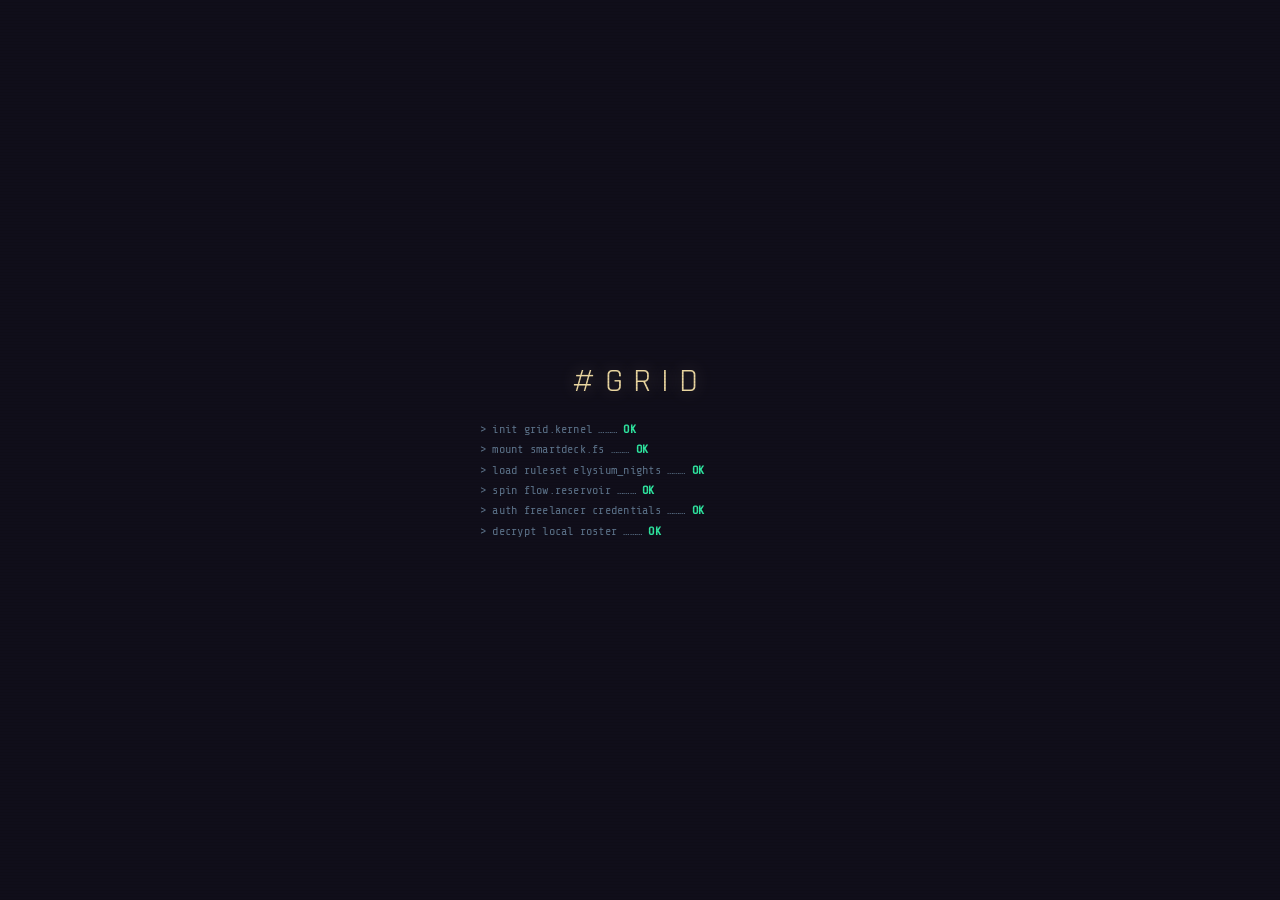
==== commit d113a138: "Quick-Start Rules switch: pre-mades, Threats and The Fifth Flavor A Settings // CONTENT switch for t" ====
--- a/app/index.html
+++ b/app/index.html
@@ -6,20 +6,22 @@
 <title>#GRID // Elysium Nights Smartdeck OS</title>
 <!-- Installable: with these, a phone offers "Add to Home screen", and launched from that icon
      the app runs without the browser's address bar. Harmless from file:// and in a plain tab. -->
-<link rel="manifest" href="manifest.webmanifest?v=20261123.6">
+<link rel="manifest" href="manifest.webmanifest?v=20261123.11">
 <meta name="theme-color" content="#100e1a">
-<link rel="apple-touch-icon" href="img/icon-192.png?v=20261123.6">
-<link rel="icon" type="image/svg+xml" href="img/GRID%20Icon.svg?v=20261123.6">
+<link rel="apple-touch-icon" href="img/icon-192.png?v=20261123.11">
+<link rel="icon" type="image/svg+xml" href="img/GRID%20Icon.svg?v=20261123.11">
 <link rel="preconnect" href="https://fonts.googleapis.com">
 <link href="https://fonts.googleapis.com/css2?family=Rajdhani:wght@300;400;500;600;700&family=Share+Tech+Mono&family=Barlow+Condensed:wght@300;400;500;600;700&family=Manrope:wght@400;500;600;700&family=JetBrains+Mono:wght@400;500&display=swap" rel="stylesheet">
-<link rel="stylesheet" href="css/theme.css?v=20261123.6">
+<link rel="stylesheet" href="css/theme.css?v=20261123.11">
 <!-- Classic's status rail, its Record drawer and its search: every rule is under html.st-rail -->
-<link rel="stylesheet" href="css/rail.css?v=20261123.6">
+<link rel="stylesheet" href="css/rail.css?v=20261123.11">
 <!-- #GRIDOS '98's desktop: every rule is under html.skin-98 -->
-<link rel="stylesheet" href="css/w98.css?v=20261123.6">
+<link rel="stylesheet" href="css/w98.css?v=20261123.11">
 <!-- '98's Magpie sites (Magpie, NameDrop, Burn Rate, the storefronts, the Codex): every rule is under html.skin-98 -->
-<link rel="stylesheet" href="css/w98_sites.css?v=20261123.6">
-<link rel="stylesheet" href="css/print.css?v=20261123.6">
+<link rel="stylesheet" href="css/w98_sites.css?v=20261123.11">
+<!-- the warnings on the way into #GRIDOS '98, on any skin -->
+<link rel="stylesheet" href="css/gridos_warn.css?v=20261123.11">
+<link rel="stylesheet" href="css/print.css?v=20261123.11">
 </head>
 <body>
 
@@ -60,162 +62,171 @@
 <div class="toast" id="toast"></div>
 
 <!-- ===== campaigns: first on the page, because it stashes a ?join= invite before anything else runs ===== -->
-<script src="js/campaigns.js?v=20261123.6"></script>
+<script src="js/campaigns.js?v=20261123.11"></script>
 
 <!-- ===== data layer ===== -->
-<script src="data/rules.js?v=20261123.6"></script>
+<script src="data/rules.js?v=20261123.11"></script>
 <!-- the launch holds (lineup, Availability, Toolkit gear): read by the pickers, lists and Codex only, never by the data files -->
-<script src="data/launch.js?v=20261123.6"></script>
-<script src="data/species.js?v=20261123.6"></script>
-<script src="data/backgrounds.js?v=20261123.6"></script>
-<script src="data/class_codebreaker_fury.js?v=20261123.6"></script>
-<script src="data/class_hustler_operator.js?v=20261123.6"></script>
-<script src="data/class_scoundrel_shaper.js?v=20261123.6"></script>
-<script src="data/class_stitcher_resources.js?v=20261123.6"></script>
-<script src="data/class_identity.js?v=20261123.6"></script>
-<script src="data/class_picker.js?v=20261123.6"></script>
-<script src="data/talents.js?v=20261123.6"></script>
-<script src="data/ability_tags.js?v=20261123.6"></script>
-<script src="data/combat.js?v=20261123.6"></script>
+<script src="data/launch.js?v=20261123.11"></script>
+<script src="data/species.js?v=20261123.11"></script>
+<script src="data/backgrounds.js?v=20261123.11"></script>
+<script src="data/class_codebreaker_fury.js?v=20261123.11"></script>
+<script src="data/class_hustler_operator.js?v=20261123.11"></script>
+<script src="data/class_scoundrel_shaper.js?v=20261123.11"></script>
+<script src="data/class_stitcher_resources.js?v=20261123.11"></script>
+<script src="data/class_identity.js?v=20261123.11"></script>
+<script src="data/class_picker.js?v=20261123.11"></script>
+<script src="data/talents.js?v=20261123.11"></script>
+<script src="data/ability_tags.js?v=20261123.11"></script>
+<script src="data/combat.js?v=20261123.11"></script>
 <!-- the author's damage type icons, verbatim SVG keyed by EN.combat.damageTypes; read by EN.ui.damageIcon -->
-<script src="data/damage_icons.js?v=20261123.6"></script>
-<script src="data/resolution.js?v=20261123.6"></script>
-<script src="data/basics.js?v=20261123.6"></script>
-<script src="data/flow.js?v=20261123.6"></script>
-<script src="data/conditions.js?v=20261123.6"></script>
-<script src="data/hazards.js?v=20261123.6"></script>
+<script src="data/damage_icons.js?v=20261123.11"></script>
+<script src="data/resolution.js?v=20261123.11"></script>
+<script src="data/basics.js?v=20261123.11"></script>
+<script src="data/flow.js?v=20261123.11"></script>
+<script src="data/conditions.js?v=20261123.11"></script>
+<script src="data/hazards.js?v=20261123.11"></script>
 <!-- status_changes.js builds its menus by walking hazards.js and the Stitcher's
      Aftermarket Hot-Wires, so it must load after both. -->
-<script src="data/status_changes.js?v=20261123.6"></script>
-<script src="data/gear_traits.js?v=20261123.6"></script>
-<script src="data/gear_melee.js?v=20261123.6"></script>
-<script src="data/gear_ranged.js?v=20261123.6"></script>
-<script src="data/gear_signature.js?v=20261123.6"></script>
-<script src="data/weapon_parts.js?v=20261123.6"></script>
-<script src="data/gear_armor.js?v=20261123.6"></script>
-<script src="data/armor_mods.js?v=20261123.6"></script>
-<script src="data/gear_tools.js?v=20261123.6"></script>
-<script src="data/kits.js?v=20261123.6"></script>
-<script src="data/crafting.js?v=20261123.6"></script>
-<script src="data/cyberware.js?v=20261123.6"></script>
-<script src="data/grid.js?v=20261123.6"></script>
-<script src="data/vehicles.js?v=20261123.6"></script>
-<script src="data/economy.js?v=20261123.6"></script>
-<script src="data/recovery.js?v=20261123.6"></script>
-<script src="data/social.js?v=20261123.6"></script>
-<script src="data/chases.js?v=20261123.6"></script>
-<script src="data/movement.js?v=20261123.6"></script>
-<script src="data/briefs.js?v=20261123.6"></script>
-<script src="data/examples.js?v=20261123.6"></script>
+<script src="data/status_changes.js?v=20261123.11"></script>
+<script src="data/gear_traits.js?v=20261123.11"></script>
+<script src="data/gear_melee.js?v=20261123.11"></script>
+<script src="data/gear_ranged.js?v=20261123.11"></script>
+<script src="data/gear_signature.js?v=20261123.11"></script>
+<script src="data/weapon_parts.js?v=20261123.11"></script>
+<script src="data/gear_armor.js?v=20261123.11"></script>
+<script src="data/armor_mods.js?v=20261123.11"></script>
+<script src="data/gear_tools.js?v=20261123.11"></script>
+<script src="data/kits.js?v=20261123.11"></script>
+<script src="data/crafting.js?v=20261123.11"></script>
+<script src="data/cyberware.js?v=20261123.11"></script>
+<script src="data/grid.js?v=20261123.11"></script>
+<script src="data/vehicles.js?v=20261123.11"></script>
+<script src="data/economy.js?v=20261123.11"></script>
+<script src="data/recovery.js?v=20261123.11"></script>
+<script src="data/social.js?v=20261123.11"></script>
+<script src="data/chases.js?v=20261123.11"></script>
+<script src="data/movement.js?v=20261123.11"></script>
+<script src="data/briefs.js?v=20261123.11"></script>
+<script src="data/examples.js?v=20261123.11"></script>
 <!-- guided character-creation tour content; delete this line and js/tour.js's to remove the tour -->
-<script src="data/tour_creation.js?v=20261123.6"></script>
-<script src="data/versatile.js?v=20261123.6"></script>
-<script src="data/wallpapers.js?v=20261123.6"></script>
+<script src="data/tour_creation.js?v=20261123.11"></script>
+<script src="data/versatile.js?v=20261123.11"></script>
+<script src="data/wallpapers.js?v=20261123.11"></script>
   <!-- GM Toolkit. threats.js is book values only; the resolver is js/gmengine.js -->
-  <script src="data/threats.js?v=20261123.6"></script>
-  <script src="data/bestiary.js?v=20261123.6"></script>
+  <script src="data/threats.js?v=20261123.11"></script>
+  <script src="data/bestiary.js?v=20261123.11"></script>
   <!-- the Admin modules' book data, each under EN.gmBook -->
-  <script src="data/gm_encounters.js?v=20261123.6"></script>
-  <script src="data/gm_hazards.js?v=20261123.6"></script>
-  <script src="data/gm_jobs.js?v=20261123.6"></script>
-  <script src="data/gm_payroll.js?v=20261123.6"></script>
-  <script src="data/gm_heat.js?v=20261123.6"></script>
-  <script src="data/gm_people.js?v=20261123.6"></script>
-  <script src="data/gm_scenes.js?v=20261123.6"></script>
-  <script src="data/gm_card.js?v=20261123.6"></script>
+  <script src="data/gm_encounters.js?v=20261123.11"></script>
+  <script src="data/gm_hazards.js?v=20261123.11"></script>
+  <script src="data/gm_jobs.js?v=20261123.11"></script>
+  <script src="data/gm_payroll.js?v=20261123.11"></script>
+  <script src="data/gm_heat.js?v=20261123.11"></script>
+  <script src="data/gm_people.js?v=20261123.11"></script>
+  <script src="data/gm_scenes.js?v=20261123.11"></script>
+  <script src="data/gm_card.js?v=20261123.11"></script>
+  <!-- the Quick-Start Rules (EN1003): open to everyone, off until Settings turns it on (js/quickstart.js) -->
+  <script src="data/quickstart_premades.js?v=20261123.11"></script>
+  <script src="data/quickstart_threats.js?v=20261123.11"></script>
+  <script src="data/quickstart_job.js?v=20261123.11"></script>
 
 <!-- ===== content packs: merges the cached pack (EN1101) after every data file, before the engine and the store ===== -->
-<script src="js/packs.js?v=20261123.6"></script>
+<script src="js/packs.js?v=20261123.11"></script>
+<!-- the Quick-Start switch: merges its pre-mades and Threats while it is on, before the store loads -->
+<script src="js/quickstart.js?v=20261123.11"></script>
 
 <!-- ===== vendor (no build step; local UMD bundles only) ===== -->
-<script src="vendor/pdf-lib.min.js?v=20261123.6"></script>
-<script src="vendor/supabase.min.js?v=20261123.6"></script>
+<script src="vendor/pdf-lib.min.js?v=20261123.11"></script>
+<script src="vendor/supabase.min.js?v=20261123.11"></script>
 
 <!-- ===== engine + state ===== -->
-<script src="js/engine.js?v=20261123.6"></script>
-  <script src="js/gmengine.js?v=20261123.6"></script>
-<script src="js/store.js?v=20261123.6"></script>
-  <script src="js/gmstore.js?v=20261123.6"></script>
-<script src="js/cloud.js?v=20261123.6"></script>
-<script src="js/ui.js?v=20261123.6"></script>
-<script src="js/swipe.js?v=20261123.6"></script>
+<script src="js/engine.js?v=20261123.11"></script>
+  <script src="js/gmengine.js?v=20261123.11"></script>
+<script src="js/store.js?v=20261123.11"></script>
+  <script src="js/gmstore.js?v=20261123.11"></script>
+<script src="js/cloud.js?v=20261123.11"></script>
+<script src="js/ui.js?v=20261123.11"></script>
+<script src="js/swipe.js?v=20261123.11"></script>
 
 <!-- ===== views ===== -->
-<script src="js/companion.js?v=20261123.6"></script>
-<script src="js/builder.js?v=20261123.6"></script>
-<script src="js/combat.js?v=20261123.6"></script>
-<script src="js/chat.js?v=20261123.6"></script>
-<script src="js/mailview.js?v=20261123.6"></script>
-<script src="js/face.js?v=20261123.6"></script>
-<script src="js/grid.js?v=20261123.6"></script>
-<script src="js/flow.js?v=20261123.6"></script>
-<script src="js/flowviz.js?v=20261123.6"></script>
-<script src="js/inventory.js?v=20261123.6"></script>
-<script src="js/consume.js?v=20261123.6"></script>
-<script src="js/garage.js?v=20261123.6"></script>
-<script src="js/aoegrid.js?v=20261123.6"></script>
-<script src="js/wallgrid.js?v=20261123.6"></script>
-<script src="js/codex.js?v=20261123.6"></script>
+<script src="js/companion.js?v=20261123.11"></script>
+<script src="js/builder.js?v=20261123.11"></script>
+<script src="js/combat.js?v=20261123.11"></script>
+<script src="js/chat.js?v=20261123.11"></script>
+<script src="js/mailview.js?v=20261123.11"></script>
+<script src="js/face.js?v=20261123.11"></script>
+<script src="js/grid.js?v=20261123.11"></script>
+<script src="js/flow.js?v=20261123.11"></script>
+<script src="js/flowviz.js?v=20261123.11"></script>
+<script src="js/inventory.js?v=20261123.11"></script>
+<script src="js/consume.js?v=20261123.11"></script>
+<script src="js/garage.js?v=20261123.11"></script>
+<script src="js/aoegrid.js?v=20261123.11"></script>
+<script src="js/wallgrid.js?v=20261123.11"></script>
+<script src="js/codex.js?v=20261123.11"></script>
 <!-- the Codex chapters; each registers with js/codex.js above -->
-<script src="js/codex_build.js?v=20261123.6"></script>
-<script src="js/codex_flow.js?v=20261123.6"></script>
-<script src="js/codex_grid.js?v=20261123.6"></script>
-<script src="js/codex_gear.js?v=20261123.6"></script>
-<script src="js/codex_gm_threats.js?v=20261123.6"></script>
-<script src="js/codex_gm_build.js?v=20261123.6"></script>
-<script src="js/codex_recovery.js?v=20261123.6"></script>
-<script src="js/codex_social.js?v=20261123.6"></script>
-<script src="js/codex_chases.js?v=20261123.6"></script>
-<script src="js/codex_movement.js?v=20261123.6"></script>
-<script src="js/codex_gm_play.js?v=20261123.6"></script>
-  <script src="js/gm.js?v=20261123.6"></script>
+<script src="js/codex_build.js?v=20261123.11"></script>
+<script src="js/codex_flow.js?v=20261123.11"></script>
+<script src="js/codex_grid.js?v=20261123.11"></script>
+<script src="js/codex_gear.js?v=20261123.11"></script>
+<script src="js/codex_gm_threats.js?v=20261123.11"></script>
+<script src="js/codex_gm_build.js?v=20261123.11"></script>
+<script src="js/codex_recovery.js?v=20261123.11"></script>
+<script src="js/codex_social.js?v=20261123.11"></script>
+<script src="js/codex_chases.js?v=20261123.11"></script>
+<script src="js/codex_movement.js?v=20261123.11"></script>
+<script src="js/codex_gm_play.js?v=20261123.11"></script>
+<script src="js/codex_quickstart.js?v=20261123.11"></script>
+  <script src="js/gm.js?v=20261123.11"></script>
   <!-- the Admin module tabs; each needs gm.js above for its Table hooks -->
-  <script src="js/gm_encounters.js?v=20261123.6"></script>
-  <script src="js/gm_hazards.js?v=20261123.6"></script>
-  <script src="js/gm_jobs.js?v=20261123.6"></script>
-  <script src="js/gm_payroll.js?v=20261123.6"></script>
-  <script src="js/gm_heat.js?v=20261123.6"></script>
-  <script src="js/gm_people.js?v=20261123.6"></script>
-  <script src="js/gm_scenes.js?v=20261123.6"></script>
-  <script src="js/gm_campaign.js?v=20261123.6"></script>
-  <script src="js/gm_sysop.js?v=20261123.6"></script>
-  <script src="js/gm_post.js?v=20261123.6"></script>
-  <script src="js/gm_landing.js?v=20261123.6"></script>
-<script src="js/printsheet.js?v=20261123.6"></script>
-<script src="js/pdfexport.js?v=20261123.6"></script>
+  <script src="js/gm_encounters.js?v=20261123.11"></script>
+  <script src="js/gm_hazards.js?v=20261123.11"></script>
+  <script src="js/gm_jobs.js?v=20261123.11"></script>
+  <script src="js/gm_payroll.js?v=20261123.11"></script>
+  <script src="js/gm_heat.js?v=20261123.11"></script>
+  <script src="js/gm_people.js?v=20261123.11"></script>
+  <script src="js/gm_scenes.js?v=20261123.11"></script>
+  <script src="js/gm_campaign.js?v=20261123.11"></script>
+  <script src="js/gm_sysop.js?v=20261123.11"></script>
+  <script src="js/gm_post.js?v=20261123.11"></script>
+  <script src="js/gm_landing.js?v=20261123.11"></script>
+<script src="js/printsheet.js?v=20261123.11"></script>
+<script src="js/pdfexport.js?v=20261123.11"></script>
 
 <!-- ===== settings tray (gear at the right of the tab rail; appearance + themes) ===== -->
 <!-- Classic's status rail (where it is mounted, the bar, the Record drawer, the search); they draw only while the rail is wanted -->
-<script src="js/rail_shell.js?v=20261123.6"></script>
-<script src="js/rail_hud.js?v=20261123.6"></script>
-<script src="js/badge.js?v=20261123.6"></script>
-<script src="js/rail_record.js?v=20261123.6"></script>
-<script src="js/rail_find.js?v=20261123.6"></script>
-<script src="js/settings.js?v=20261123.6"></script>
+<script src="js/rail_shell.js?v=20261123.11"></script>
+<script src="js/rail_hud.js?v=20261123.11"></script>
+<script src="js/badge.js?v=20261123.11"></script>
+<script src="js/rail_record.js?v=20261123.11"></script>
+<script src="js/rail_find.js?v=20261123.11"></script>
+<script src="js/settings.js?v=20261123.11"></script>
+<!-- the warnings on the way into #GRIDOS '98 (the OS Skin picker asks for them) -->
+<script src="js/gridos_warn.js?v=20261123.11"></script>
 <!-- #GRIDOS '98's desktop (windows, taskbar, Start menu); it draws only while that skin is on -->
-<script src="js/w98.js?v=20261123.6"></script>
+<script src="js/w98.js?v=20261123.11"></script>
 <!-- its playful extras: a screen saver, tips, the fumble error and the game Breach; they hang on the desktop above -->
-<script src="js/w98_extras.js?v=20261123.6"></script>
+<script src="js/w98_extras.js?v=20261123.11"></script>
 <!-- its Control Panel: icons that open property sheets hosting the same sections Settings builds -->
-<script src="js/w98_cpanel.js?v=20261123.6"></script>
+<script src="js/w98_cpanel.js?v=20261123.11"></script>
 <!-- its Magpie browser (NameDrop, Burn Rate, the storefronts and the Codex as sites) and the Stash's worksheet tabs -->
-<script src="js/w98_web.js?v=20261123.6"></script>
+<script src="js/w98_web.js?v=20261123.11"></script>
 <!-- the sites' looks: their mastheads, sidebars, footers, banners and the Register's receipt -->
-<script src="js/w98_sites.js?v=20261123.6"></script>
+<script src="js/w98_sites.js?v=20261123.11"></script>
 <!-- the Freelancer's Properties: the HUD's nameplate, the #PRINT card and the record's pages in a property sheet -->
-<script src="js/w98_props.js?v=20261123.6"></script>
+<script src="js/w98_props.js?v=20261123.11"></script>
 <!-- ===== guided character-creation tour (switch it off in Settings; delete this line and data/tour_creation.js's to remove) ===== -->
-<script src="js/tour.js?v=20261123.6"></script>
+<script src="js/tour.js?v=20261123.11"></script>
 
 <!-- ===== login card (Jack in with Discord, or Run offline). Keep it: js/tour.js draws Gizmo from it ===== -->
-<script src="js/gate.js?v=20261123.6"></script>
+<script src="js/gate.js?v=20261123.11"></script>
 <!-- Gizmo on the '98 desktop, drawn from the gate's drawing of him, so it comes after the gate -->
-<script src="js/w98_gizmo.js?v=20261123.6"></script>
-<script src="js/w98_gizmo_act.js?v=20261123.6"></script>
-<script src="js/w98_gizmo_events.js?v=20261123.6"></script>
-<script src="js/w98_gizmo_gremlin.js?v=20261123.6"></script>
+<script src="js/w98_gizmo.js?v=20261123.11"></script>
+<script src="js/w98_gizmo_act.js?v=20261123.11"></script>
+<script src="js/w98_gizmo_events.js?v=20261123.11"></script>
+<script src="js/w98_gizmo_gremlin.js?v=20261123.11"></script>
 
 <!-- ===== bootstrap ===== -->
-<script src="js/app.js?v=20261123.6"></script>
+<script src="js/app.js?v=20261123.11"></script>
 </body>
 </html>
--- a/app/css/rail.css
+++ b/app/css/rail.css
@@ -40,7 +40,7 @@
 html.st-rail #dk-hud .dk-meter[disabled]{ cursor:default; }
 html.st-rail #dk-hud .dk-meter.dk-wd{ width:138px; }
 html.st-rail #dk-hud .dk-ml{ display:flex; align-items:baseline; justify-content:space-between; gap:6px; margin-bottom:5px; white-space:nowrap; }
-html.st-rail #dk-hud .dk-ml i, html.st-rail #dk-hud .dk-res i, html.st-rail #dk-hud .dk-wal i{
+html.st-rail #dk-hud .dk-ml i, html.st-rail #dk-hud .dk-res i{
   font:500 10px var(--dk-mono); letter-spacing:.12em; text-transform:uppercase; color:var(--dk-t3); font-style:normal; }
 html.st-rail #dk-hud .dk-ml b{ font:600 20px/1 var(--dk-disp); }
 html.st-rail #dk-hud .dk-ml em{ font-style:normal; color:var(--dk-t3); font-size:14px; }
@@ -76,9 +76,6 @@
 html.st-rail .dk .dk-chip.act{ background:var(--dk-bad); color:#fff; font-weight:700; }
 html.st-rail .dk button.dk-chip{ flex:none; transition:filter .15s; }
 html.st-rail .dk button.dk-chip:hover, html.st-rail .dk button.dk-chip[aria-expanded="true"]{ filter:brightness(1.3); }
-html.st-rail #dk-hud .dk-wal{ text-align:right; }
-html.st-rail #dk-hud .dk-wal i{ display:block; }
-html.st-rail #dk-hud .dk-wal b{ font:600 20px/1.1 var(--dk-disp); color:var(--dk-gold); }
 html.st-rail .dk .dk-has-pop{ position:relative; }
 html.st-rail .dk .dk-pop{ position:absolute; top:calc(100% + 12px); left:0; z-index:40; width:304px; padding:14px; border-radius:14px; background:var(--dk-s2);
   border:1px solid var(--dk-line2); box-shadow:0 24px 60px rgba(0,0,0,.55); text-align:left; animation:dkPop .14s ease-out; cursor:default; }
@@ -204,13 +201,12 @@
 }
 @media (max-width:1239px){
   html.st-rail #dk-hud{ gap:16px; }
-  html.st-rail #dk-hud .dk-wal i{ display:none; }
   html.st-rail #dk-hud .dk-meter{ width:140px; }
   html.st-rail #dk-hud .dk-meter.dk-wd{ width:108px; }
 }
 @media (max-width:1040px){
   html.st-rail #dk-hud{ gap:12px; }
-  html.st-rail #dk-hud .dk-idt span, html.st-rail #dk-hud .dk-wal{ display:none; }
+  html.st-rail #dk-hud .dk-idt span{ display:none; }
   html.st-rail #dk-hud .dk-meter{ width:112px; }
   html.st-rail #dk-hud .dk-meter.dk-wd{ width:92px; }
   html.st-rail #dk-hud .dk-pip{ width:9px; }
@@ -225,7 +221,7 @@
   html.st-rail #dk-hud .dk-idt span{ display:block; font-size:11px; }
   html.st-rail #dk-hud .dk-has-pop:has(> .dk-meter){ flex:1 1 96px; min-width:0; }
   html.st-rail #dk-hud .dk-meter, html.st-rail #dk-hud .dk-meter.dk-wd{ width:auto; }
-  html.st-rail #dk-hud .dk-pipset, html.st-rail #dk-hud .dk-wal{ display:none; }
+  html.st-rail #dk-hud .dk-pipset{ display:none; }
   html.st-rail #dk-hud .dk-res i{ margin-bottom:3px; }
   html.st-rail #dk-hud .dk-pips b{ font-size:20px; line-height:1; color:var(--dk-accent); }
   html.st-rail #dk-hud > .dk-condw{ flex:1 1 100%; order:9; }
@@ -347,7 +343,7 @@
 html.st-rail #dk-hud .dk-idt b{ font:700 17px/1.15 var(--disp); letter-spacing:.08em; text-transform:uppercase; color:var(--text); }
 html.st-rail #dk-hud .dk-idt span{ font:400 10.5px/1.3 var(--mono); letter-spacing:.05em; color:var(--text3); }
 /* the pools: a label as a stat's, the figure in mono, a square bar in a hairline */
-html.st-rail #dk-hud .dk-ml i, html.st-rail #dk-hud .dk-res i, html.st-rail #dk-hud .dk-wal i{ font:600 10px var(--disp); letter-spacing:.16em; color:var(--text3); }
+html.st-rail #dk-hud .dk-ml i, html.st-rail #dk-hud .dk-res i{ font:600 10px var(--disp); letter-spacing:.16em; color:var(--text3); }
 html.st-rail #dk-hud .dk-meter{ border-radius:0; }
 html.st-rail #dk-hud .dk-meter:not([disabled]):hover, html.st-rail #dk-hud .dk-meter[aria-expanded="true"]{ background:var(--bg2); }
 html.st-rail #dk-hud .dk-ml b{ font:700 17px/1 var(--mono); color:var(--text); }
@@ -372,7 +368,6 @@
 html.st-rail #dk-hud .dk-many .dk-pip{ border-radius:0; }
 html.st-rail #dk-hud .dk-pip.on{ background:var(--cls, var(--accent)); border-color:var(--cls, var(--accent)); box-shadow:none; }
 html.st-rail #dk-hud .dk-pips b{ font:700 15px/1 var(--mono); color:var(--cls, var(--accent)); }
-html.st-rail #dk-hud .dk-wal b{ font:700 19px/1.1 var(--mono); color:var(--gold); }
 /* the rest button: a Classic button, icon and name */
 html.st-rail #dk-hud .dk-hb{ width:auto; height:32px; padding:0 12px; display:inline-flex; align-items:center; gap:8px; border-radius:0; border:1px solid var(--accent-dim);
   background:var(--bg); color:var(--accent); font:600 11px var(--disp); letter-spacing:.1em; text-transform:uppercase; clip-path:var(--st-cut); }
@@ -423,10 +418,7 @@
   html.st-rail #os-rail{ position:static; height:auto; padding:9px 12px; }
   html.st-rail #os-tabs{ top:50px; }
   html.st-rail .fv-win:not(.fv-sheet){ --fv-maxh:calc(100vh - 110px); }
-  /* #GRIDeck puts the wallet away on a phone; this rail has no search button, so the wallet takes that place beside the rest button */
-  html.st-rail #dk-hud .dk-wal{ display:block; order:-1; }
-  html.st-rail #dk-hud .dk-idn{ flex:1 1 calc(100% - 170px); }
-  /* room on the name's line for the wallet and a rest button that says its name */
+  /* room on the name's line for a rest button that says its name */
   html.st-rail #dk-hud .dk-idt span{ overflow:hidden; text-overflow:ellipsis; }
   /* the class line is cut, as the name is, not run under the wallet */
 }
--- a/app/css/w98.css
+++ b/app/css/w98.css
@@ -423,6 +423,16 @@
   font-family:"Franklin Gothic Medium", "Arial Narrow", Arial, sans-serif; font-size:34px; }
 html.skin-98 .w98-saver-logo svg{ display:block; }
 html.skin-98 .w98-saver-logo b{ font-weight:700; }
+/* the art team's canvas savers (Back Alleys 418 by 236, Vending Fleet 836 by 472) are scaled up square-pixelled to cover the
+   screen; Back Alleys' Show map sits top right */
+html.skin-98 .w98-saver-alleys, html.skin-98 .w98-saver-fleet{ background:#07090d; }
+html.skin-98 .w98-ss-cv{ position:absolute; inset:0; display:block; width:100%; height:100%; object-fit:cover; image-rendering:pixelated; }
+html.skin-98 .w98-alleys-map{ position:absolute; top:12px; right:12px; height:auto; max-width:40vw; image-rendering:pixelated; opacity:.85;
+  background:rgba(7,9,13,.7); box-shadow:0 0 0 1px rgba(46,230,160,.35); }
+html.skin-98 .w98-monitor-s.w98-monitor-alleys{ background:linear-gradient(#141034 0 52%, #1d1a2c 52% 100%); }
+html.skin-98 .w98-monitor-s.w98-monitor-fleet{ background:linear-gradient(#0c1030 0 60%, #161a3a 60% 100%); }
+html.skin-98 .w98-mon-neon.w98-mon-vend{ color:#ff5cb8; text-shadow:0 0 4px #ff5cb8; }
+html.skin-98 .w98-mon-neon{ font:700 13px/1 "Franklin Gothic Medium", "Arial Narrow", Arial, sans-serif; letter-spacing:1px; color:#39ff6a; text-shadow:0 0 4px #39ff6a; }
 
 /* a tick box, drawn the way the era drew one: a sunken white square and a black tick */
 html.skin-98 input.w98-chk[type]{ appearance:none; -webkit-appearance:none; flex:none; width:13px; height:13px; margin:0; padding:0; border:0; border-radius:0; position:relative;
--- a/app/css/gridos_warn.css
+++ b/app/css/gridos_warn.css
@@ -0,0 +1,56 @@
+/* ===========================================================================
+   THE WAY INTO #GRIDOS '98 (23 Nov 2026, js/gridos_warn.js): the cascade of '98 warning boxes and the one that matters.
+   It shows over whatever skin is up, before '98 exists, so it wears its own era look here and reads nothing from w98.css.
+   =========================================================================== */
+#gw-root{ position:fixed; inset:0; z-index:400000; --gw-face:#c0c0c0; --gw-hi:#ffffff; --gw-lt:#dfdfdf; --gw-sh:#808080; --gw-dk:#0a0a0a;
+  font:12px Tahoma, "MS Sans Serif", Verdana, Arial, sans-serif; color:#000; letter-spacing:normal; text-transform:none; }
+#gw-root *{ box-sizing:border-box; letter-spacing:normal; text-transform:none; }
+#gw-root .gw-scrim{ position:absolute; inset:0; background:rgba(0, 0, 0, .35); }
+#gw-root .gw-stack{ position:absolute; inset:0; pointer-events:none; }
+/* a window: the raised grey frame, a navy title bar, a white-bordered button row */
+#gw-root .gw-win{ position:absolute; width:min(320px, calc(100vw - 24px)); padding:3px; background:var(--gw-face); pointer-events:auto;
+  box-shadow:inset -1px -1px var(--gw-dk), inset 1px 1px var(--gw-lt), inset -2px -2px var(--gw-sh), inset 2px 2px var(--gw-hi), 2px 2px 0 rgba(0, 0, 0, .25); }
+#gw-root .gw-tb{ display:flex; align-items:center; gap:4px; height:20px; padding:0 2px 0 4px; background:linear-gradient(90deg, #000080, #1084d0); color:#fff; font-weight:bold; }
+#gw-root .gw-tt{ flex:1; min-width:0; overflow:hidden; white-space:nowrap; text-overflow:ellipsis; }
+#gw-root .gw-x{ flex:none; width:16px; height:14px; padding:0; border:0; background:var(--gw-face); color:#000; font:bold 10px/12px Tahoma, Arial, sans-serif; cursor:pointer;
+  box-shadow:inset -1px -1px var(--gw-dk), inset 1px 1px var(--gw-hi), inset -2px -2px var(--gw-sh), inset 2px 2px var(--gw-lt); }
+#gw-root .gw-body{ display:flex; gap:12px; align-items:flex-start; padding:14px 12px 10px; }
+#gw-root .gw-ic{ flex:none; }
+#gw-root .gw-ic img{ display:block; width:32px; height:32px; image-rendering:pixelated; }
+#gw-root .gw-body p{ margin:0 0 8px; line-height:1.4; }
+#gw-root .gw-body p:last-child{ margin-bottom:0; }
+#gw-root .gw-btns{ display:flex; flex-wrap:wrap; justify-content:center; gap:6px; padding:4px 8px 8px; }
+#gw-root .gw-b{ min-width:75px; min-height:23px; padding:0 10px; border:0; border-radius:0; background:var(--gw-face); color:#000; font:12px Tahoma, "MS Sans Serif", Verdana, sans-serif; cursor:pointer;
+  box-shadow:inset -1px -1px var(--gw-dk), inset 1px 1px var(--gw-hi), inset -2px -2px var(--gw-sh), inset 2px 2px var(--gw-lt); }
+#gw-root .gw-b:active{ box-shadow:inset -1px -1px var(--gw-hi), inset 1px 1px var(--gw-dk), inset -2px -2px var(--gw-lt), inset 2px 2px var(--gw-sh); }
+#gw-root .gw-b.gw-def{ outline:1px solid #000; outline-offset:-1px; }
+#gw-root .gw-b:focus-visible{ outline:1px dotted #000; outline-offset:-4px; }
+
+/* the cascade: each box down and to the right of the last, popping in */
+#gw-root .gw-decoy{ left:calc(12px + var(--gw-i) * min(36px, 5vw)); top:calc(12px + var(--gw-i) * min(34px, 4.5vh)); animation:gw-pop .12s ease-out both; }
+@keyframes gw-pop{ from{ transform:scale(.6); opacity:0; } to{ transform:none; opacity:1; } }
+/* the one that matters: centred, wider, on top of the pile */
+#gw-root .gw-final{ z-index:50; width:min(440px, calc(100vw - 24px)); left:50%; top:50%; transform:translate(-50%, -50%); animation:gw-pop-c .16s ease-out both; }
+@keyframes gw-pop-c{ from{ transform:translate(-50%, -50%) scale(.7); opacity:0; } to{ transform:translate(-50%, -50%); opacity:1; } }
+#gw-root .gw-final .gw-btns{ justify-content:flex-end; }
+#gw-root .gw-skip{ display:flex; align-items:center; gap:6px; margin:0 12px 4px 56px; cursor:pointer; user-select:none; }
+#gw-root .gw-skip input{ width:13px; height:13px; margin:0; accent-color:#000080; }
+#gw-root .gw-skip input:focus-visible + span{ outline:1px dotted #000; outline-offset:1px; }
+@media (max-width: 759px){ #gw-root .gw-skip{ margin-left:12px; min-height:32px; } #gw-root .gw-skip input{ width:18px; height:18px; } }
+/* Gizmo, beside the box, below it on a narrow screen */
+#gw-root .gw-gizmo{ position:absolute; z-index:60; left:min(calc(50% + 232px), calc(100% - 212px)); top:calc(50% - 30px); display:flex; flex-direction:column; align-items:flex-end; gap:6px;
+  width:200px; animation:gw-pop .2s ease-out both; }
+#gw-root .gw-gz-bub{ position:relative; padding:8px 10px; background:#ffffe1; border:1px solid #000; font-size:12px; line-height:1.4; }
+#gw-root .gw-gz-bub::after{ content:""; position:absolute; right:26px; bottom:-8px; width:12px; height:12px; background:#ffffe1; border-right:1px solid #000; border-bottom:1px solid #000; transform:rotate(45deg); }
+#gw-root .gw-gz-bub p{ margin:0 0 6px; }
+#gw-root .gw-gz-btns{ display:flex; flex-wrap:wrap; gap:6px; }
+#gw-root .gw-gz-btns .gw-b{ min-width:0; }
+#gw-root .gw-gz-fig{ display:block; width:64px; height:84px; margin-right:12px; filter:drop-shadow(1px 2px 0 rgba(0, 0, 0, .35)); }
+@media (max-width: 759px){
+  #gw-root .gw-final{ top:42%; }
+  #gw-root .gw-b{ min-height:40px; }
+  #gw-root .gw-gizmo{ left:auto; right:12px; top:auto; bottom:12px; width:min(240px, calc(100vw - 24px)); }
+}
+@media (prefers-reduced-motion: reduce){
+  #gw-root .gw-decoy, #gw-root .gw-final, #gw-root .gw-gizmo{ animation:none; }
+}
